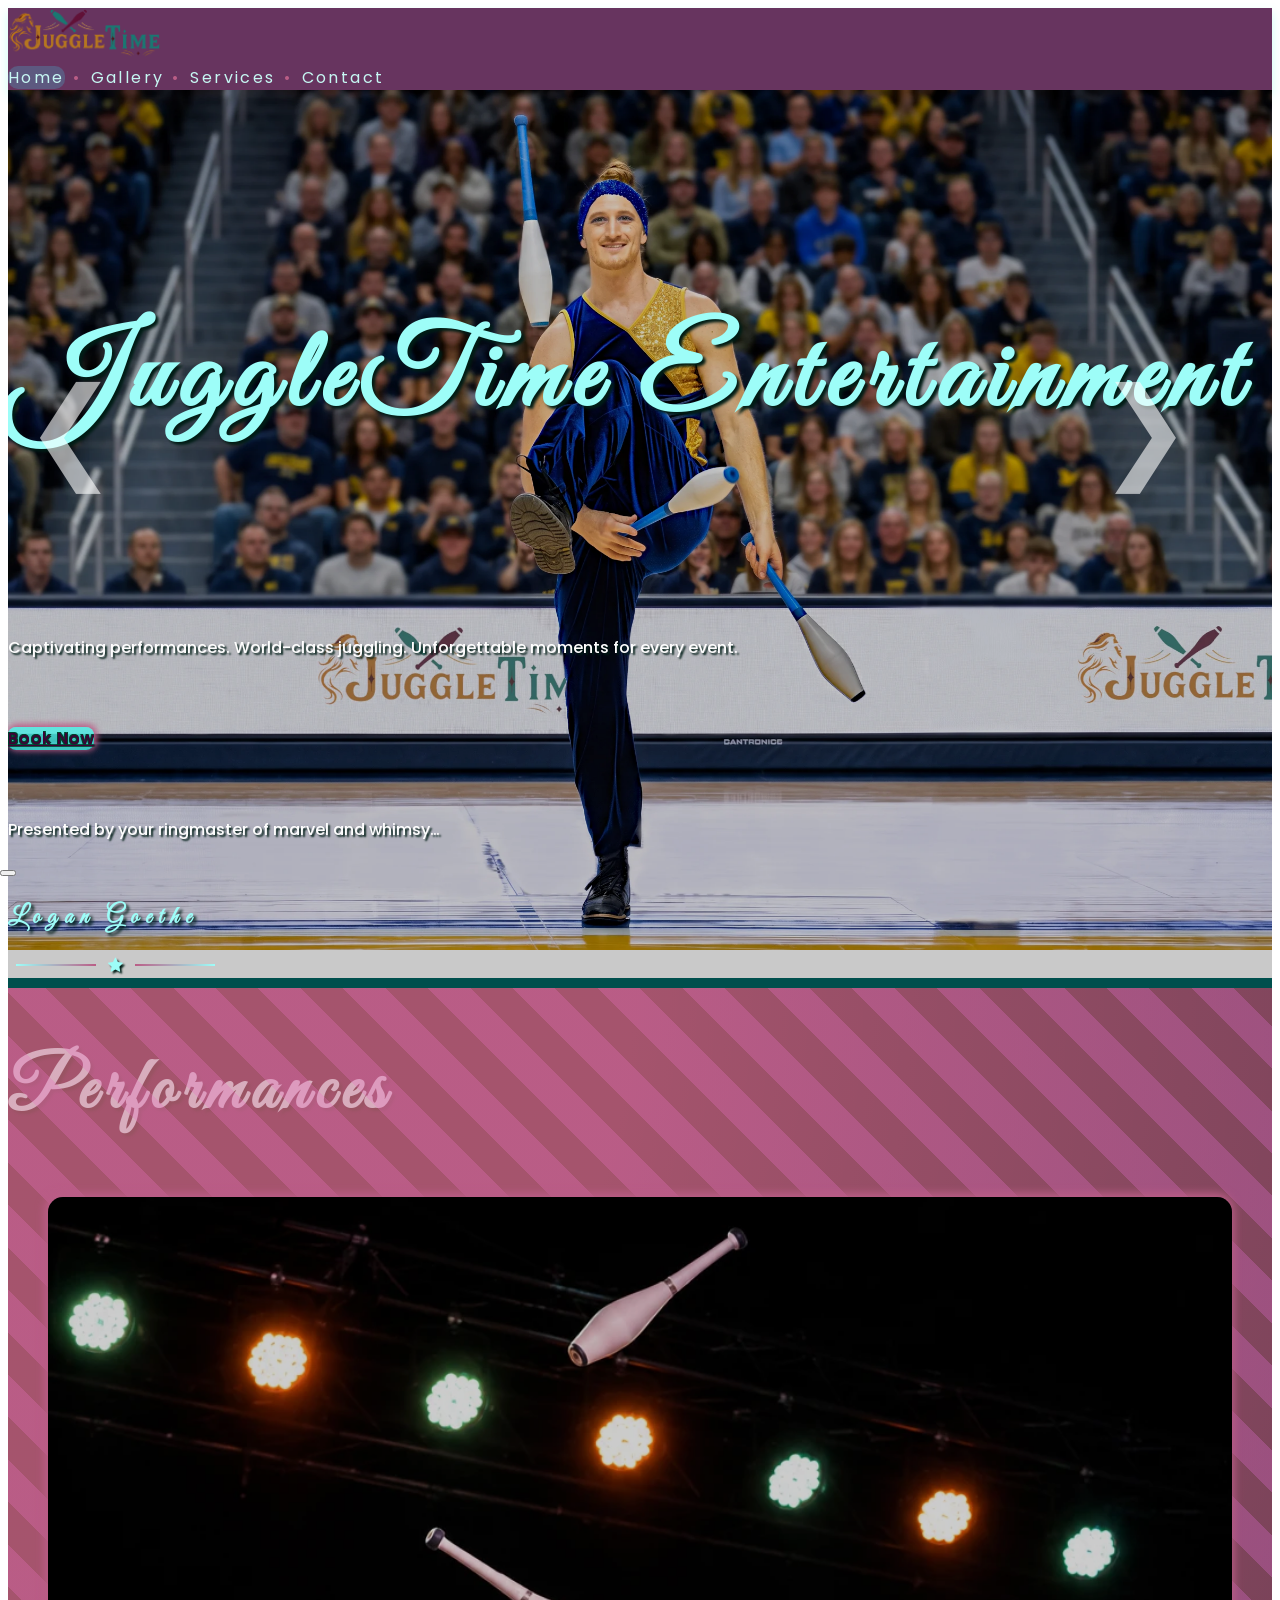
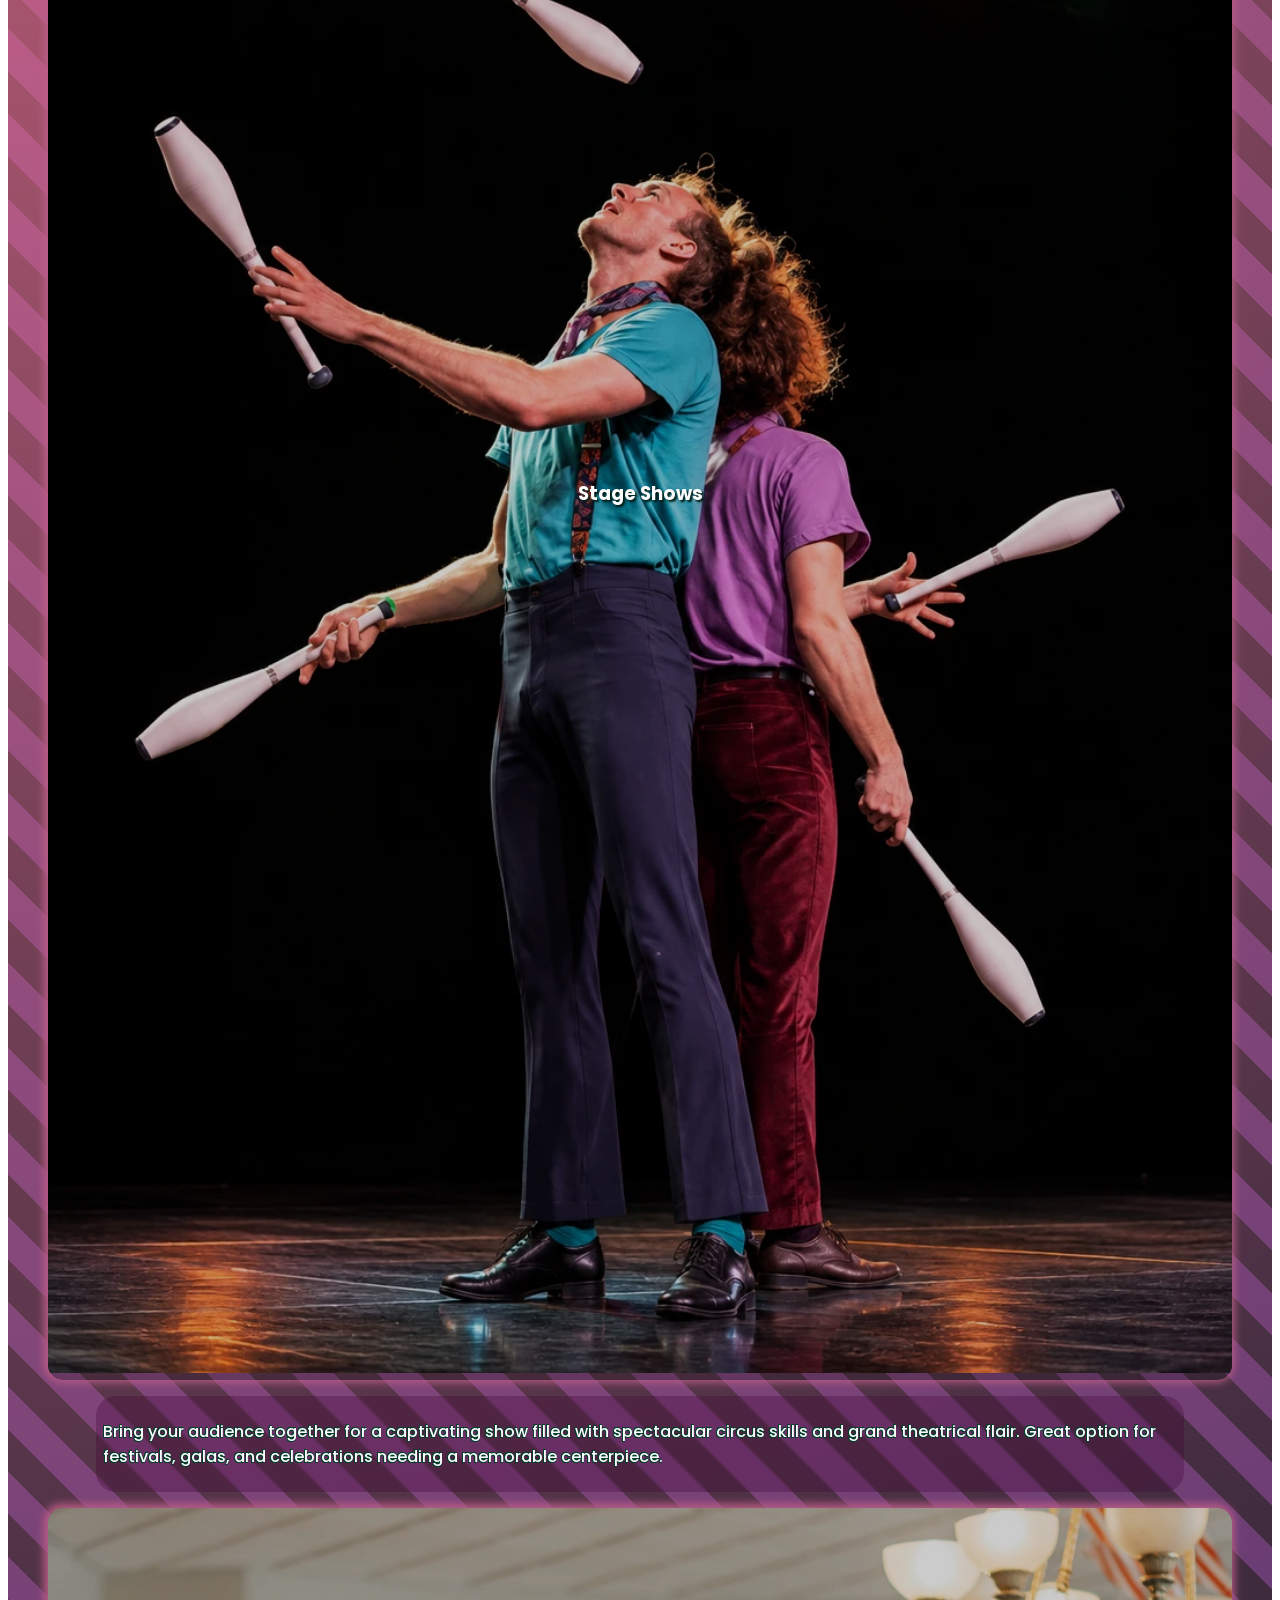
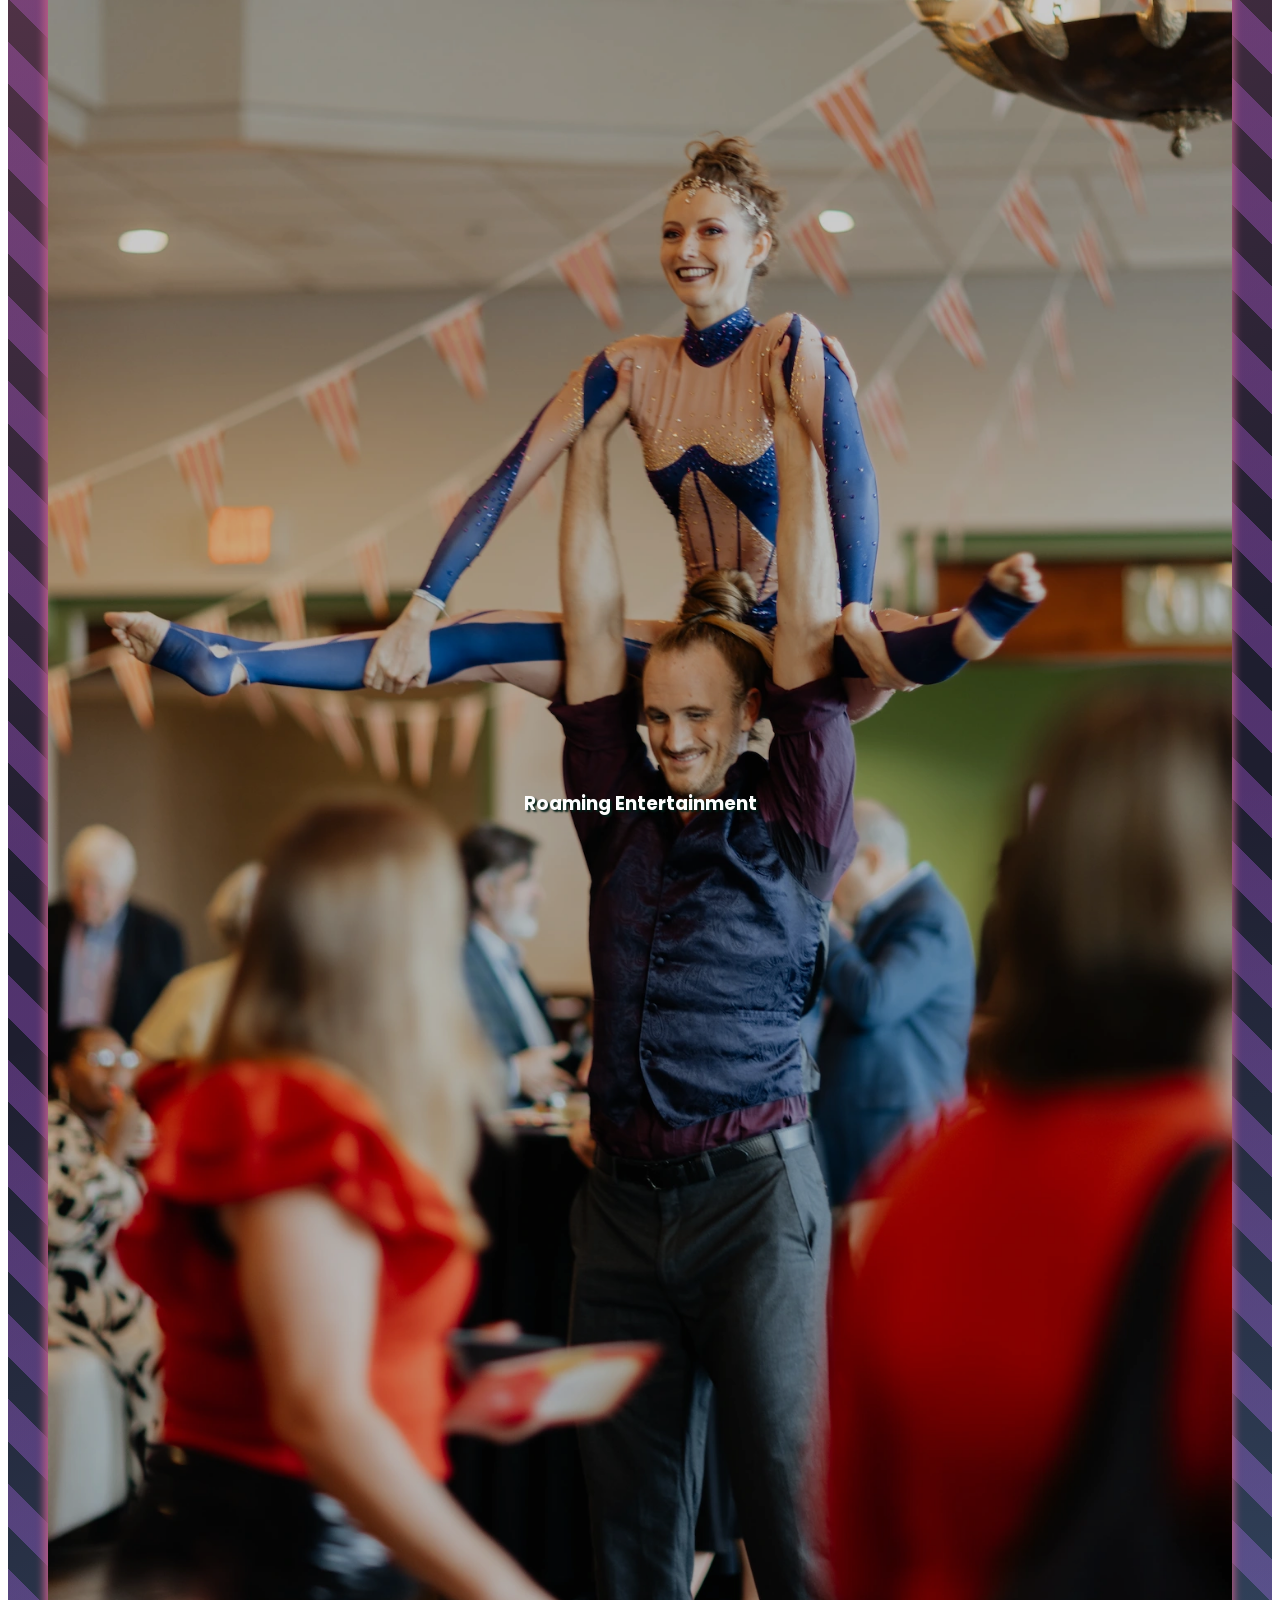
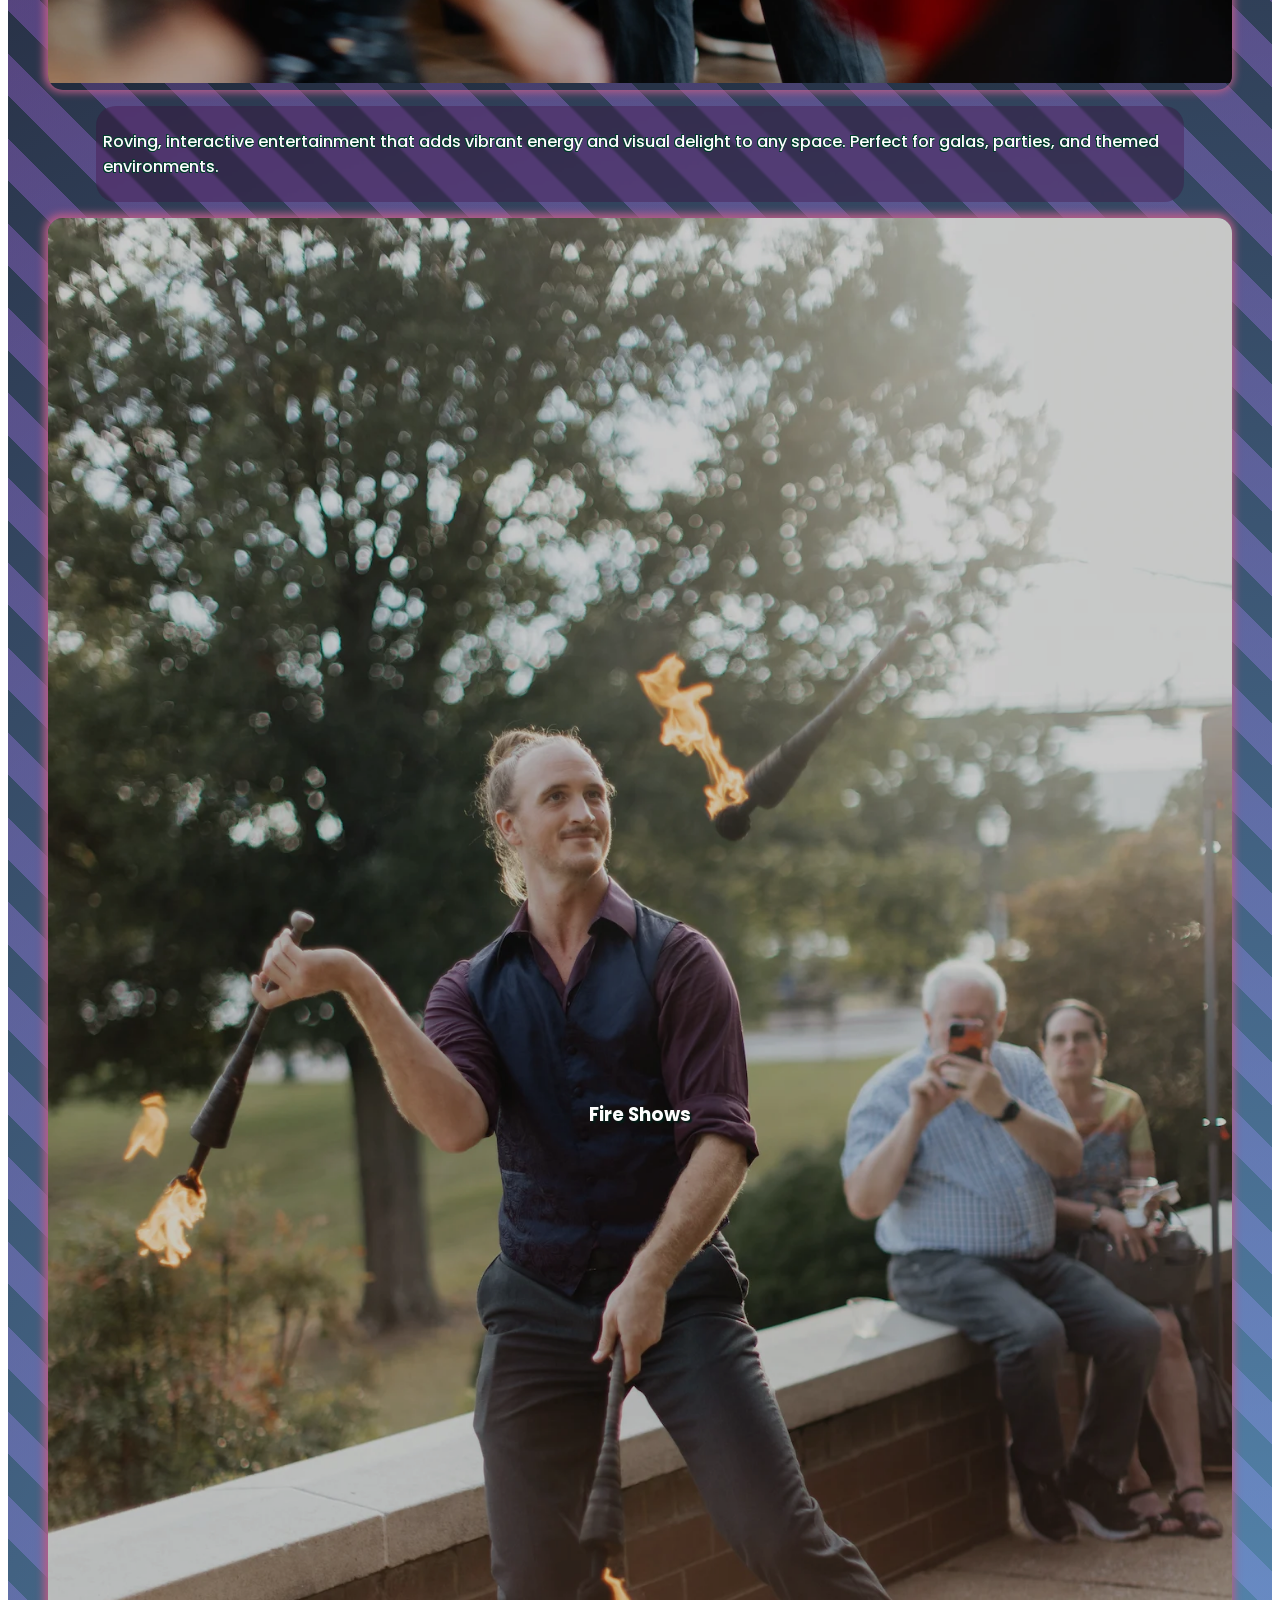
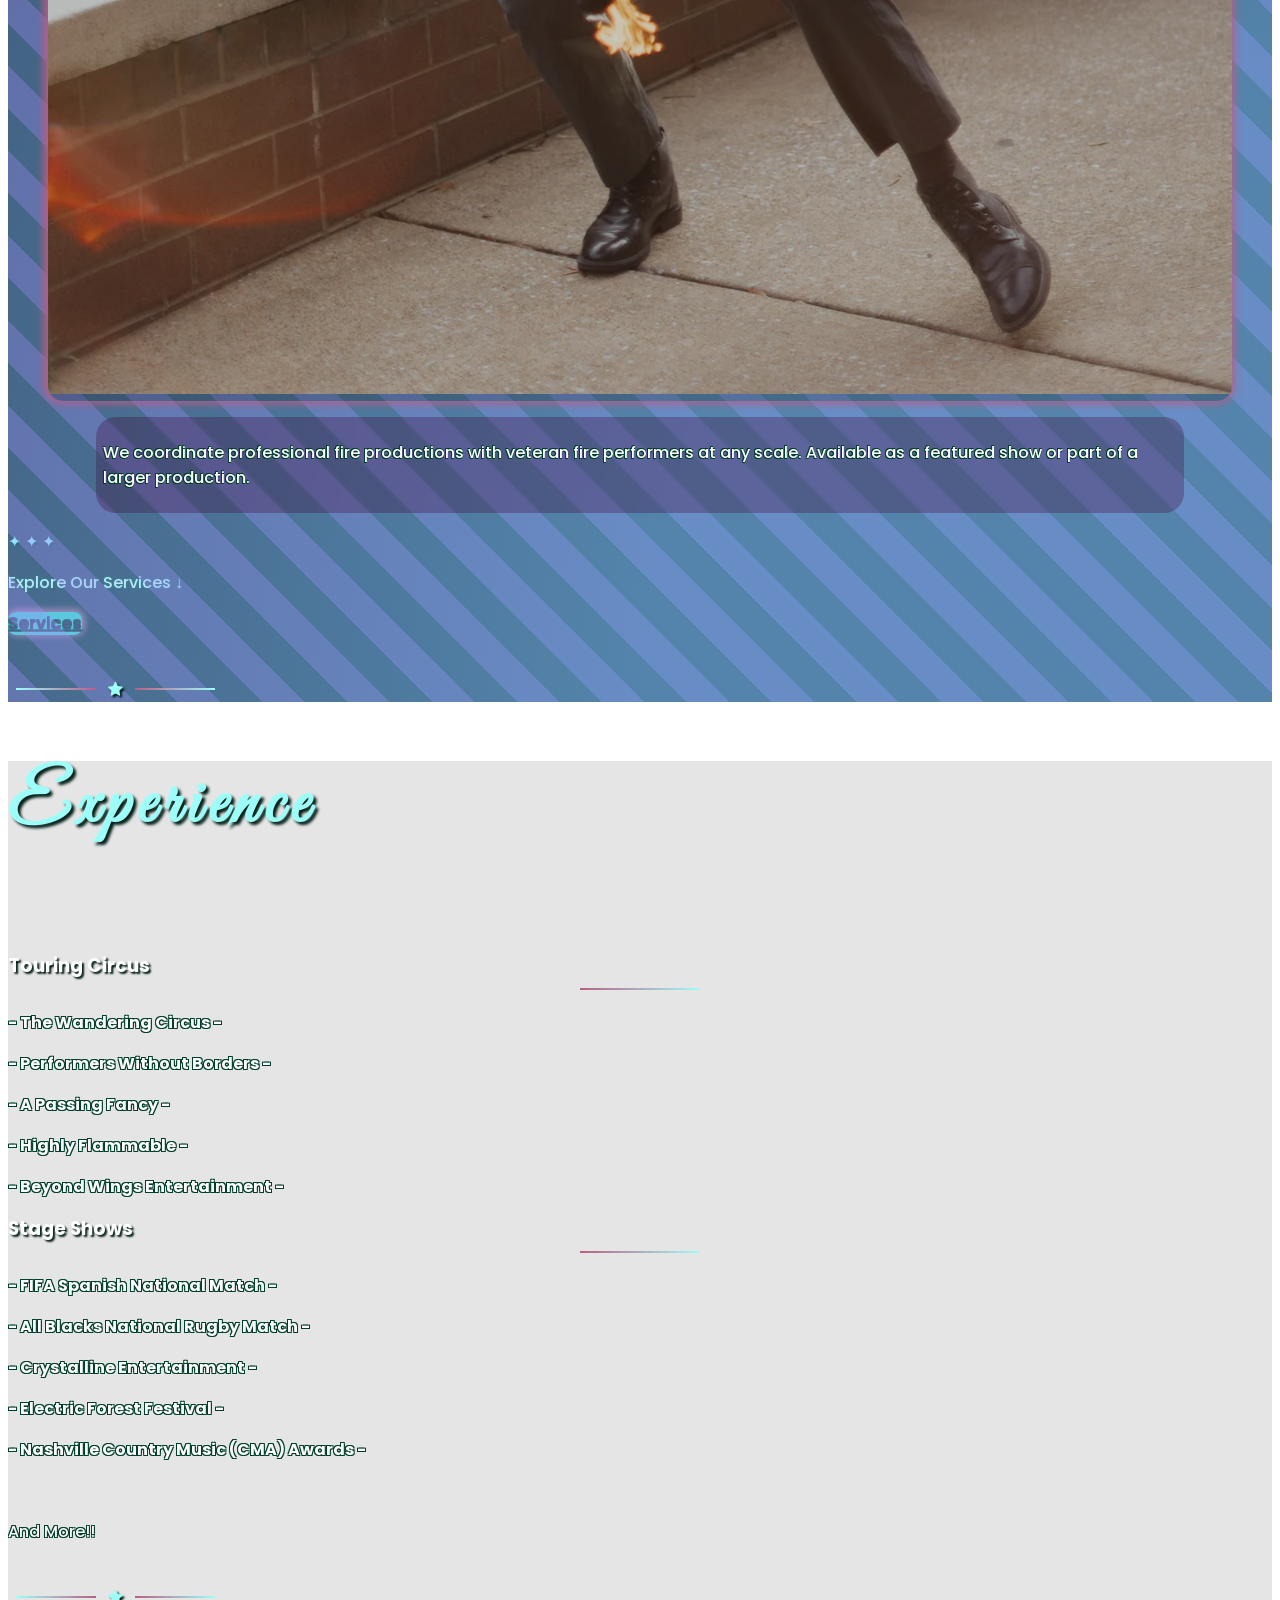
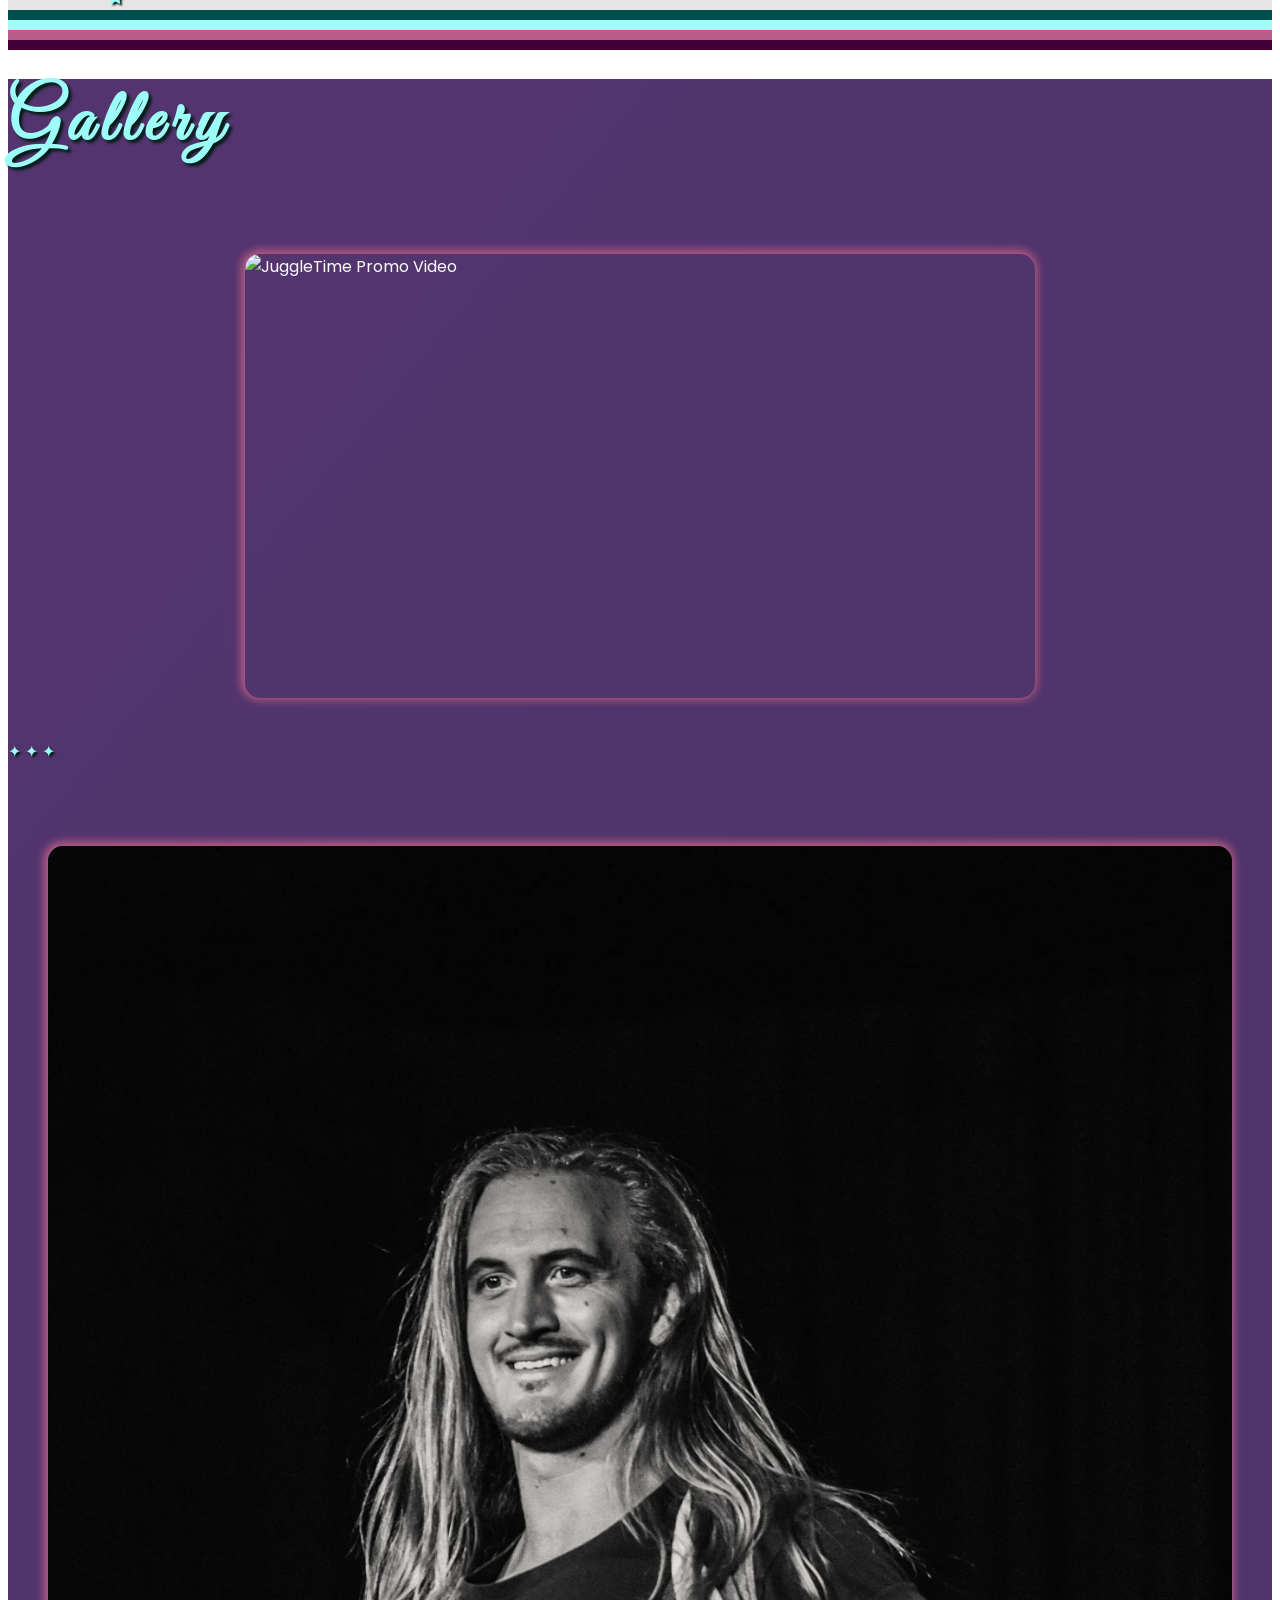
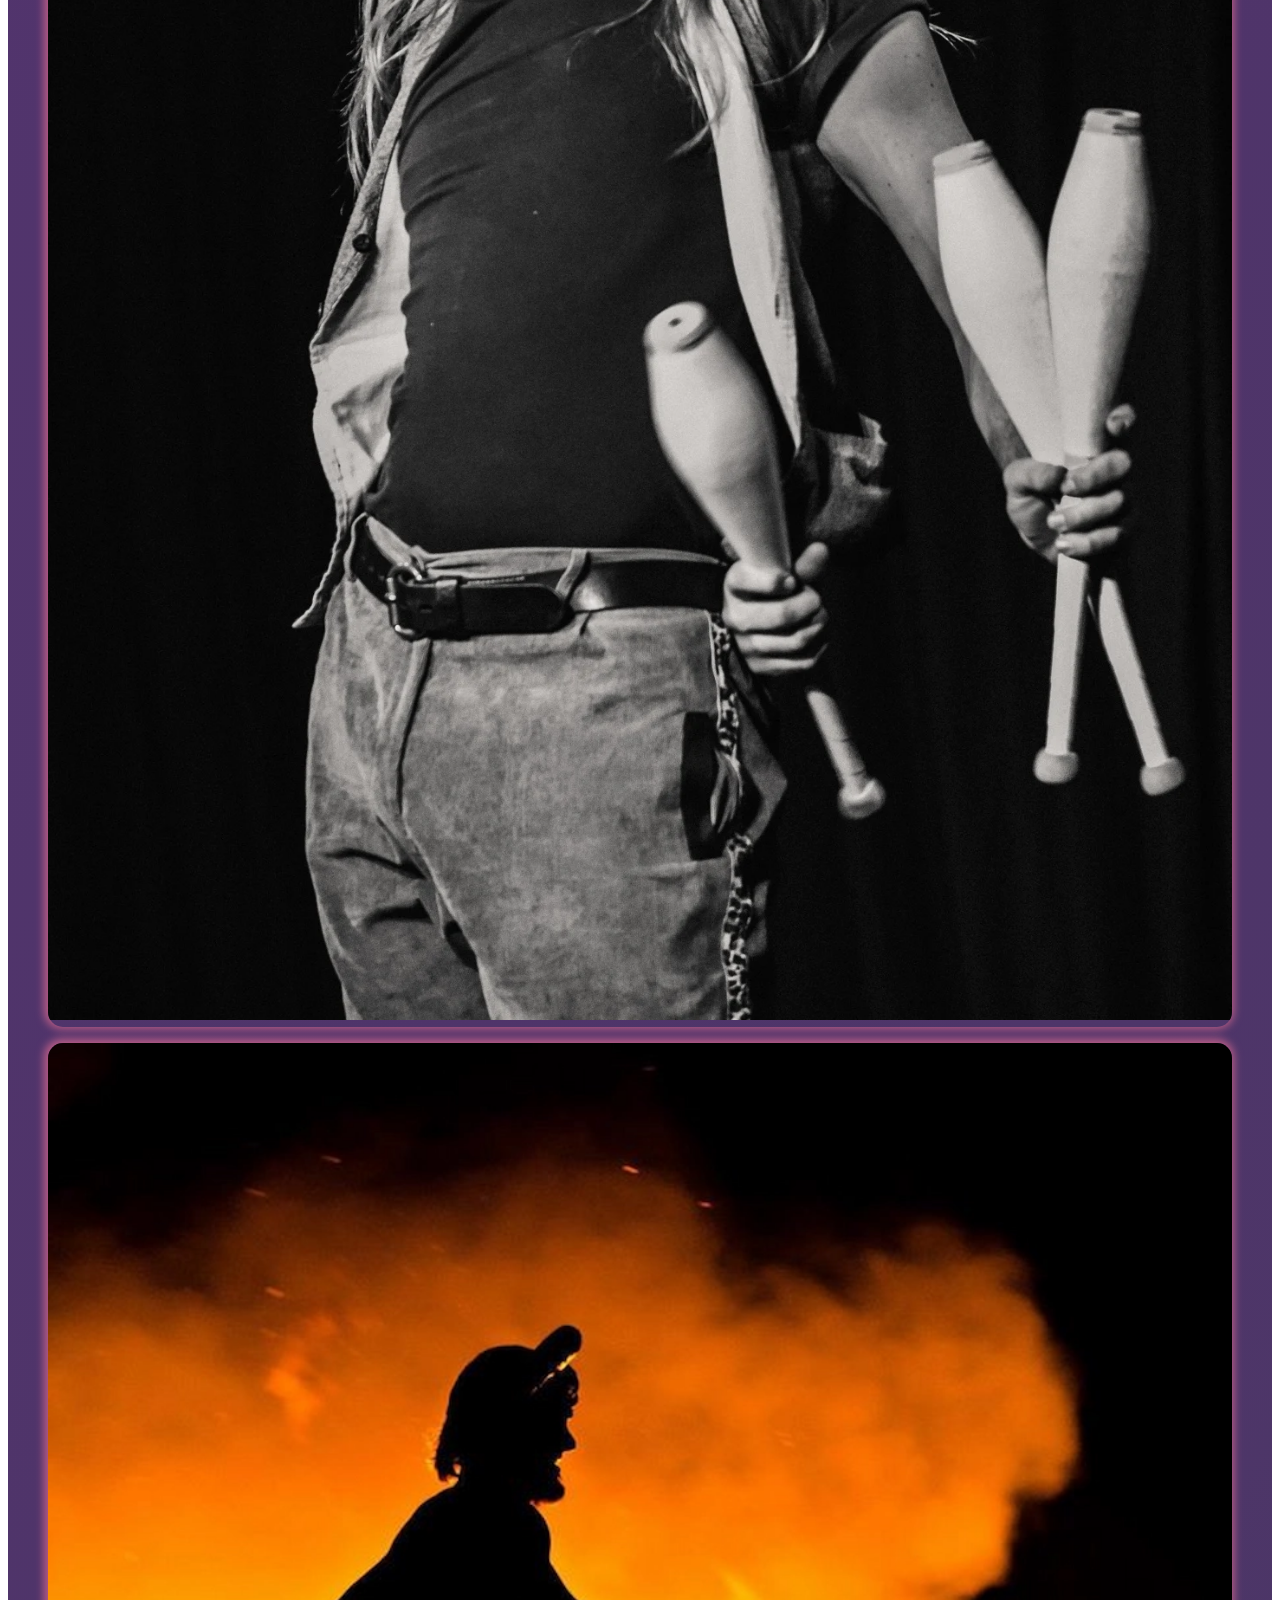
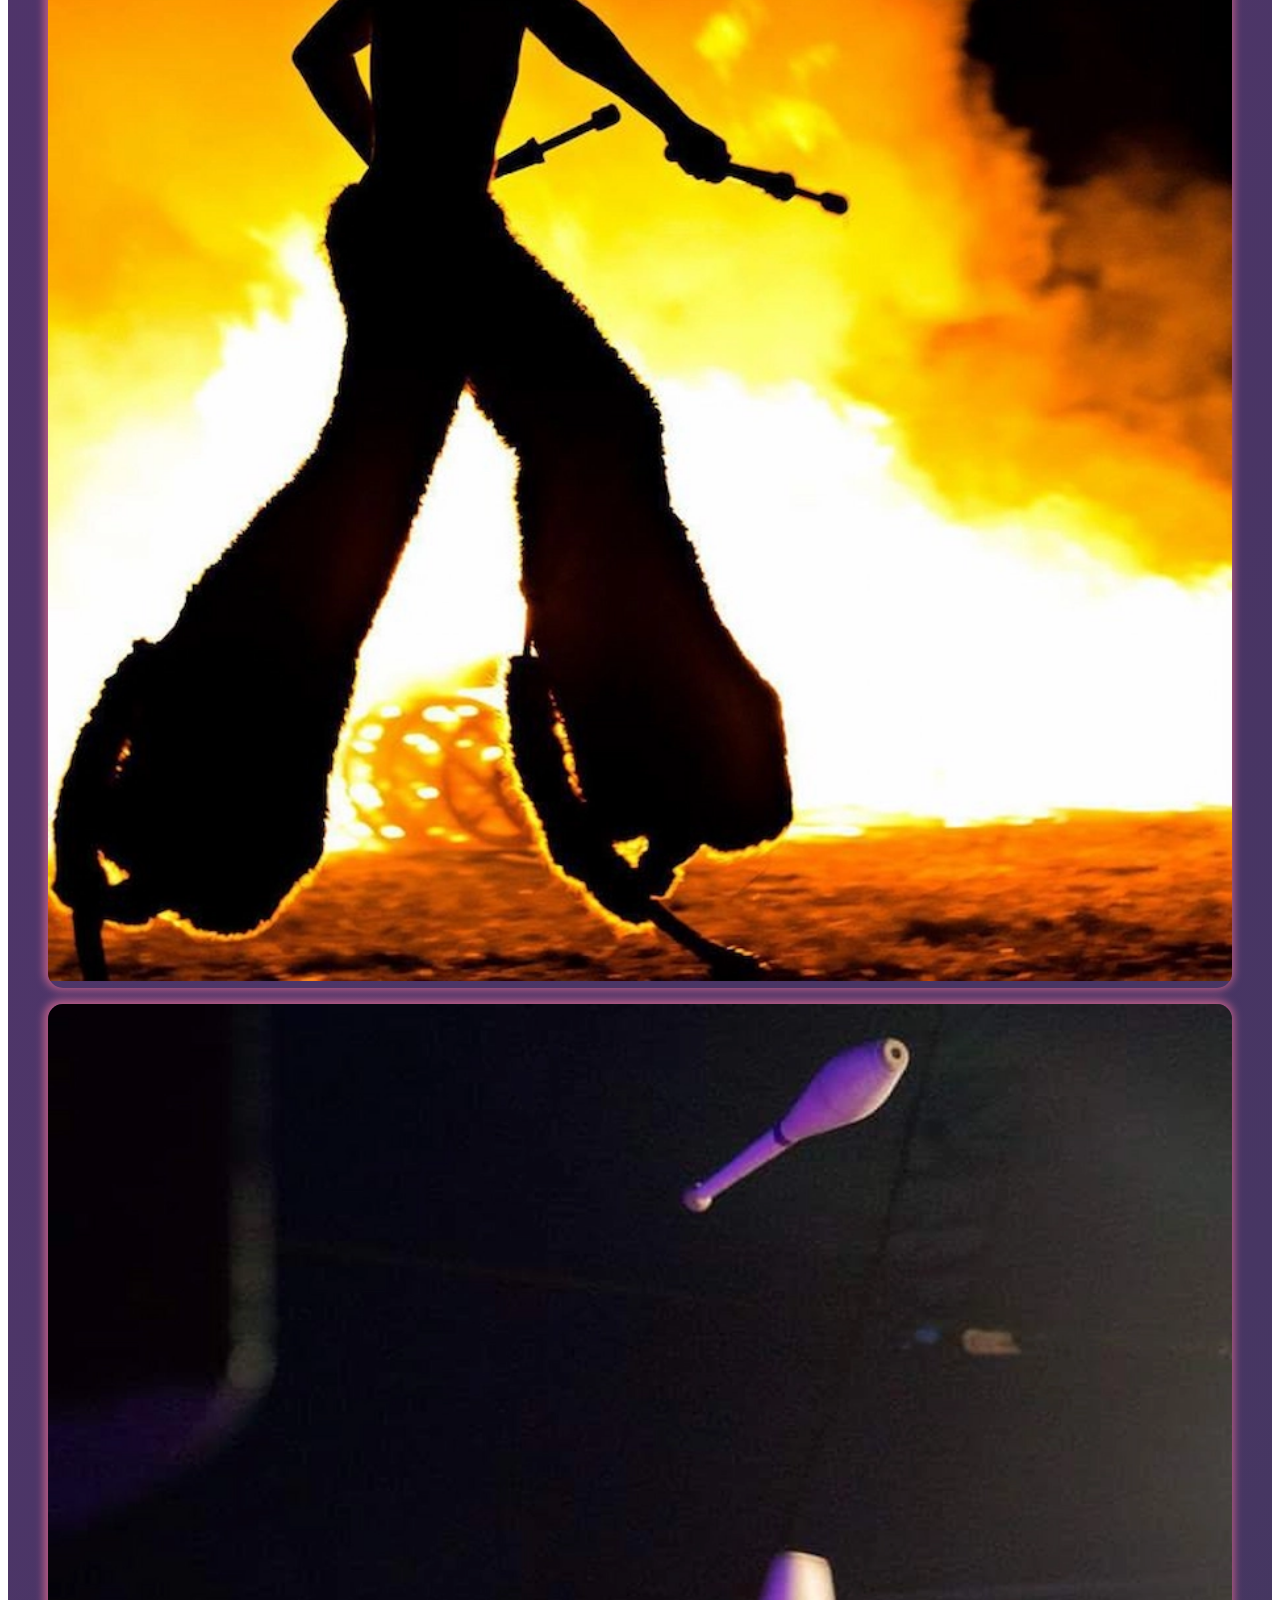
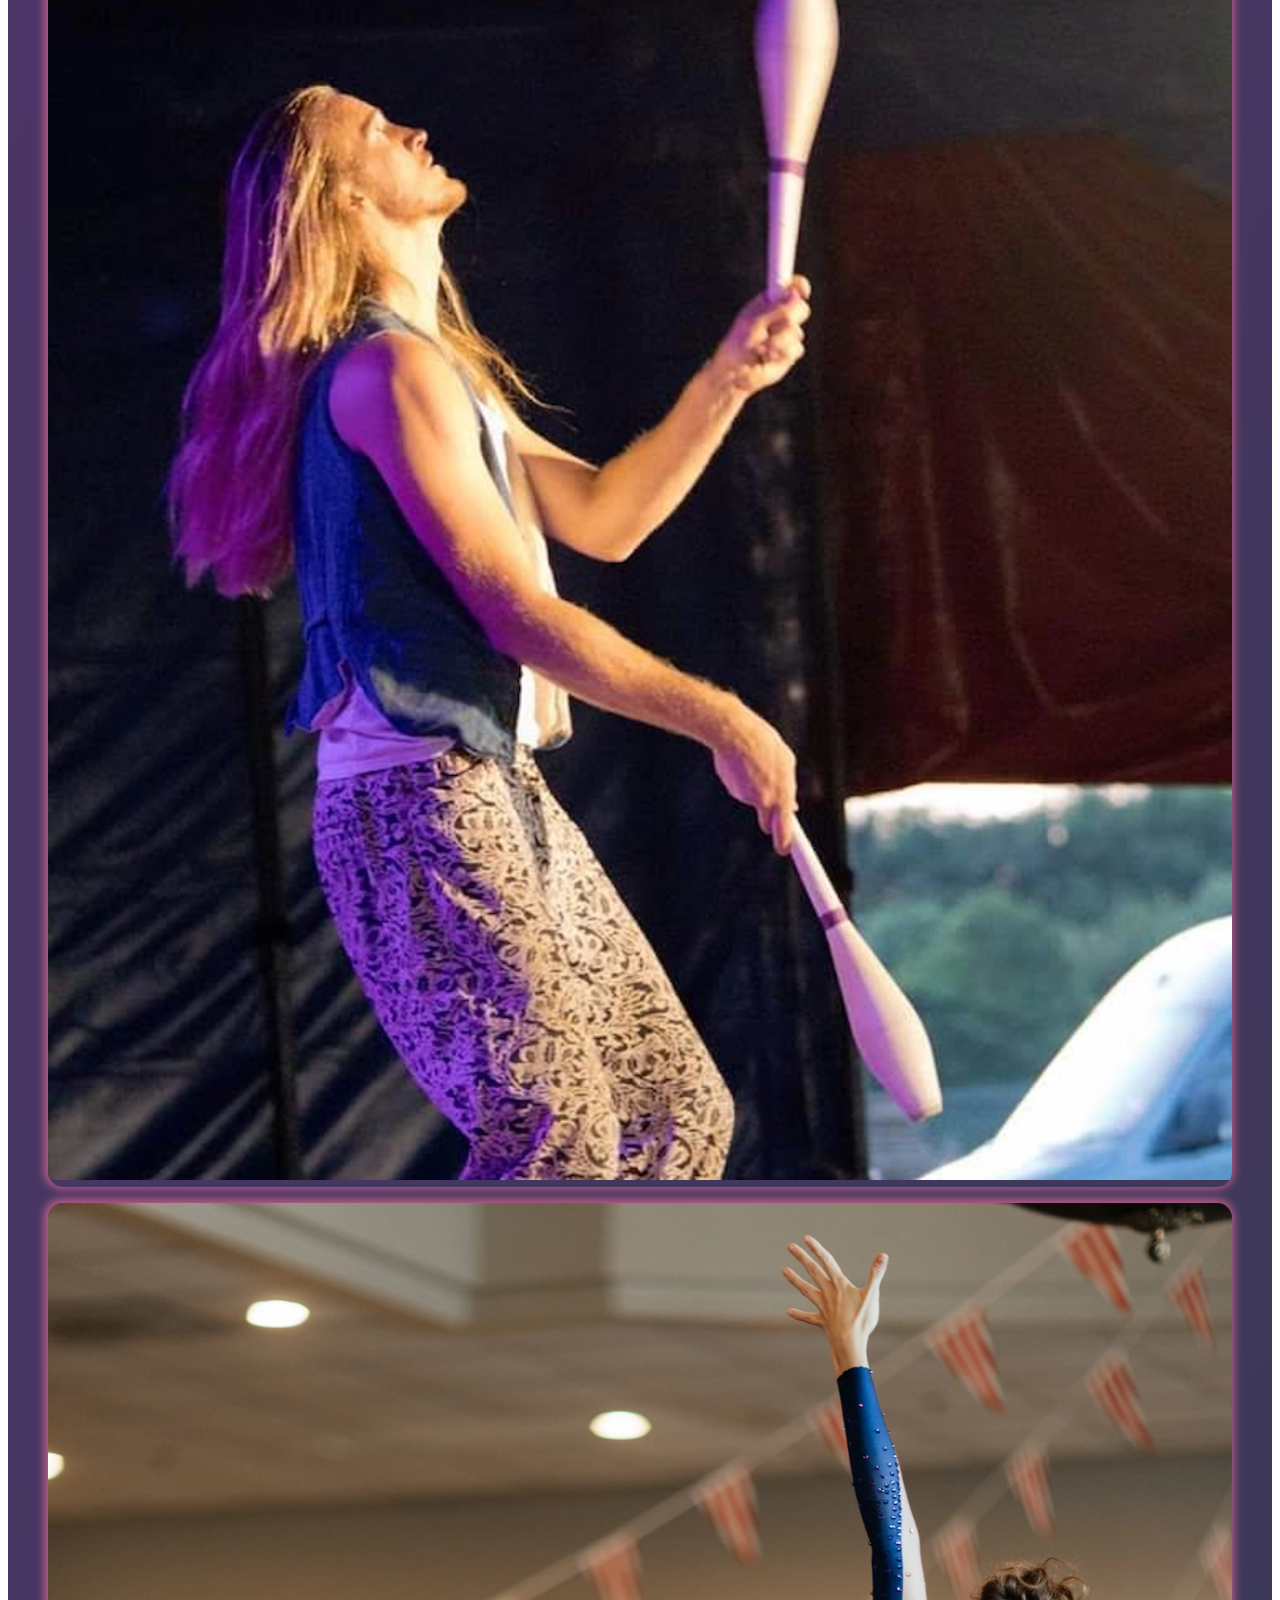
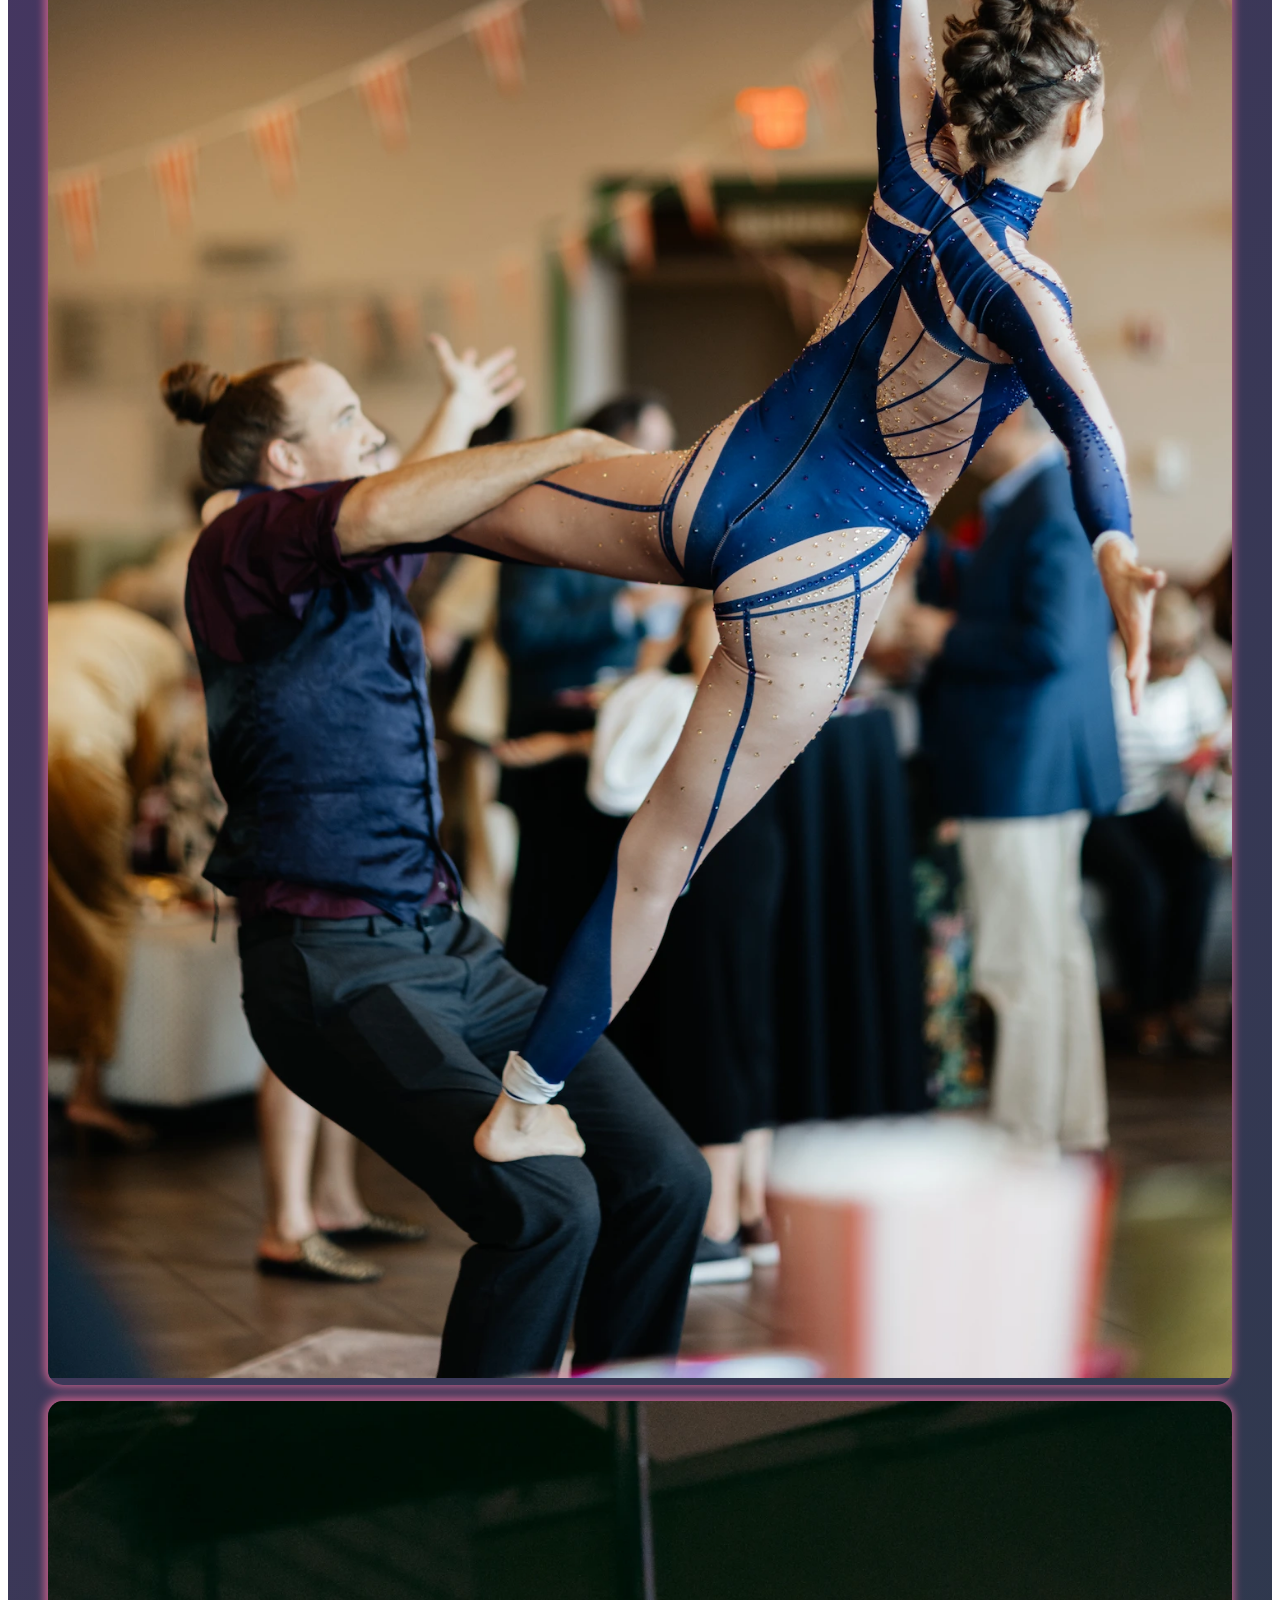
==== index.html @ 606c42e9 "Added booking page, updated form links, changed nav links, navbar fix" ====
<!DOCTYPE html>
<html lang="en-US">

<head>
  <meta charset="utf-8">
  <meta name="viewport" content="width=device-width, initial-scale=1">
  <meta name="description"
    content="Make your event unforgettable with JuggleTime Entertainment — offering elite juggling acts, partner acrobatics, fire shows, stilt walking, and more for corporate and private events in Chattanooga and the greater Southeast.">
  <meta name="author" content="Logan Goethe">
  <title>JuggleTime Entertainment | Circus & Variety Entertainment in Chattanooga, TN"</title>
  <meta property="og:title" content="JuggleTime Entertainment">
  <meta property="og:type" content="website">
  <meta property="og:description"
    content="World-class juggling, fire shows, partner acrobatics, stilts, characters and more for events in Chattanooga and beyond.">
  <meta property="og:image" content="https://www.juggletimeentertainment.com/images/home/logan-juggling-clubs.webp">
  <meta property="og:image:alt" content="JuggleTime Entertainment circus performer juggling pins">
  <meta property="og:site_name" content="JuggleTime Entertainment">
  <meta property="og:url" content="https://www.juggletimeentertainment.com/">
  <link rel="stylesheet" href="https://cdn.jsdelivr.net/npm/bulma@1.0.4/css/bulma.min.css">
  <link rel="preconnect" href="https://fonts.googleapis.com">
  <link rel="preconnect" href="https://fonts.gstatic.com" crossorigin>
  <link rel="stylesheet" href="https://cdnjs.cloudflare.com/ajax/libs/font-awesome/4.7.0/css/font-awesome.min.css">
  <link href="https://fonts.googleapis.com/css2?family=Great+Vibes&family=Poppins:wght@100;300;400;500;600&display=swap"
    rel="stylesheet">
  <link rel="stylesheet" href="styles.css">
  <!-- <link rel="stylesheet" href="styles/debug.css"> -->
  <link rel="icon" type="image/png" href="/favicon/favicon-96x96.png" sizes="96x96" />
  <link rel="icon" type="image/svg+xml" href="/favicon/favicon.svg" />
  <link rel="shortcut icon" href="/favicon/favicon.ico" />
  <link rel="apple-touch-icon" sizes="180x180" href="/favicon/apple-touch-icon.png" />
  <link rel="manifest" href="/favicon/site.webmanifest" />
  <link rel="canonical" href="https://www.juggletimeentertainment.com/">
  <script defer src="script.js"></script>
</head>
<!-- Google tag (gtag.js) -->
<script async src="https://www.googletagmanager.com/gtag/js?id=G-KHG1ECFP6J"></script>
<script>
  window.dataLayer = window.dataLayer || [];
  function gtag() { dataLayer.push(arguments); }
  gtag('js', new Date());

  gtag('config', 'G-KHG1ECFP6J');
</script>


<body class="has-navbar-fixed-top">

  <!-- Navigation -->
  <nav class="navbar customnav is-fixed-top is-transparent" role="navigation" aria-label="main navigation">
    <div class="navbar-brand">
      <a class="navbar-item logo-container" href="/">
        <img src="images/logo/juggletime-logo-navbar.png" alt="Juggletime Entertainment logo" class="navbar-logo">
      </a>
      <a role="button" class="navbar-burger" data-target="navMenu" aria-label="menu" aria-expanded="false">
        <span aria-hidden="true"></span>
        <span aria-hidden="true"></span>
        <span aria-hidden="true"></span>
        <span aria-hidden="true"></span>
      </a>
    </div>
    <div class="navbar-menu" id="navMenu">
      <div class="navbar-end">
        <div class="navbar-item nav-links">
          <a class="navbar-item" href="/" aria-current="page">Home</a><span class="nav-dot">&#8226;</span>
          <a class="navbar-item" href="#gallery">Gallery</a><span class="nav-dot">&#8226;</span>
          <a class="navbar-item" href="/services.html">Services</a><span class="nav-dot">&#8226;</span>          
          <a class="navbar-item" href="/contact.html">Contact</a>
        </div>
      </div>
    </div>
  </nav>

  <!-- Hero Section -->
  <section id="home" class="hero is-large">
    <img src="images/home/hero-logan-juggling-clubs.webp" alt="" loading="eager" class="hero-bg" fetchpriority="high"
      decoding="async">
    <div class="hero-body has-text-centered outlined-text">
      <div class="container">
        <h1 class="title hero-title">JuggleTime Entertainment</h1>
        <br>
        <br>
        <br>
        <p class="is-size-3-desktop is-size-4-mobile is-spaced" style="text-shadow: 2px 2px 2px rgb(0, 29, 22);">
          Captivating performances. World-class juggling. Unforgettable moments for every event.
        </p>
        <br>
        <br>
        <div class="block">
          <a href="/contact.html#booking" class="button is-large square" id="herobutton">
            Book Now
          </a>
        </div>
        <br>
        <br>
        <p class="is-italic is-size-5-mobile is-size-4-desktop" style="text-shadow: 2px 2px 2px rgb(0, 29, 22);">
          Presented by your ringmaster of marvel and whimsy…
        </p>
        <br>
        <h2 class="is-size-2 is-spaced">Logan Goethe
        </h2>
        <div class="line-wrapper is-size-5 animate-lines">
          <span class="line-starleft"></span>
          <span class="icon has-text-jt-teal-light"><i class="fa fa-star"></i></span>
          <span class="line-starright"></span>
        </div>
      </div>
    </div>
  </section>

  <!-- Colorline -->
  <div id="colorline" class="columns is-mobile">
    <div class="column has-background-jt-teal">
    </div>
    <div class="column has-background-jt-teal-light">
    </div>
    <div class="column has-background-jt-purple-light">
    </div>
    <div class="column has-background-jt-purple">
    </div>
  </div>

  <!-- Performances -->
  <section class="section stripes outlined-text" id="performances">
    <div class="container has-text-centered">
      <h2 class="is-spaced section-title">
        Performances
      </h2>
      <div class="columns gallery">
        <div class="column is-one-third">
          <figure class="image block">
            <img class="clickable-image" src="images/home/logan-partner-juggling.webp"
              data-full="images/home/logan-partner-juggling.webp" data-index="0"
              alt="Circus performer passing juggling clubs with partner" loading="eager" fetchpriority="high"
              decoding="async">
            <figcaption class="figtext">
              <h3 class="is-size-3">Stage Shows</h3>
            </figcaption>
          </figure>
          <div class="box-transparency">
            <p class="is-size-5 has-text-white">
              Bring your audience together for a captivating show filled with spectacular
              circus skills and grand theatrical flair. Great option for festivals, galas,
              and celebrations needing a memorable centerpiece.
            </p>
          </div>
        </div>
        <div class="column is-one-third">
          <figure class="block image">
            <img class="clickable-image" src="images/home/acrobat-pose-party.webp"
              data-full="images/home/acrobat-pose-party.webp" data-index="1"
              alt="Acrobats striking a death defying pose at a cocktail party" loading="eager" fetchpriority="high"
              decoding="async">
            <figcaption class="figtext">
              <h3 class="is-size-3">Roaming Entertainment</h3>
            </figcaption>
          </figure>
          <div class="box-transparency">
            <p class="is-size-5 has-text-white">
              Roving, interactive entertainment that adds vibrant energy and visual
              delight to any space. Perfect for
              galas, parties, and themed environments.
            </p>
          </div>
        </div>
        <div class="column is-one-third">
          <figure class="block image">
            <img class="clickable-image" src="images/home/logan-fire-juggling-event.webp"
              data-full="images/home/logan-fire-juggling-event.webp" data-index="2"
              alt="Juggler with 3 flaming torches at a fundraiser" loading="eager" fetchpriority="high"
              decoding="async">
            <figcaption class="figtext">
              <h3 class="is-size-3">Fire Shows</h3>
            </figcaption>
          </figure>
          <div class="box-transparency">
            <p class="is-size-5 has-text-white">
              We coordinate professional fire productions with veteran fire performers at
              any scale. Available as a featured show or part of a larger production.
            </p>
          </div>
        </div>
      </div>
      <div class="content">
        <!-- To do: Lots of inline styling here  -->
        <p class="triple-stars is-size-4">✦ ✦ ✦</p>
        <p class="is-size-4">
          Explore Our Services ↓</p>
      </div>
      <p>
        <a href="services.html" class="button is-large square" id="herobutton">
          Services
        </a>
      </p>
      <br>

      <div class="line-wrapper is-size-5 animate-lines">
        <span class="line-starleft"></span>
        <span class="icon has-text-jt-teal-light"><i class="fa fa-star"></i></span>
        <span class="line-starright"></span>
      </div>
    </div>
  </section>

  <!-- Modal for images -->
  <div class="modal" id="imageModal">
    <div class="modal-background"></div>
    <div class="modal-content">
      <div class="modal-image-wrapper">
        <div class="modal-click-zone modal-click-prev"></div>
        <img id="modalImage" class="zoom-animate" src="" alt="">
        <div class="modal-click-zone modal-click-next"></div>
      </div>
      <span class="modal-prev has-text-white">&#10094;</span>
      <span class="modal-next has-text-white">&#10095;</span>
    </div>
    <button class="modal-close is-large" aria-label="close"></button>
  </div>

  <!-- Experience   -->
  <section class="section experience">
    <img src="images/home/experience-fire-sword.webp" alt="" loading="lazy" class="experience-bg" decoding="async">
    <div class="container has-text-centered experienceimg-body outlined-text">
      <h2 class="section-title">
        Experience
      </h2>
      <br>
      <div class="columns">
        <div class="column">
          <h3 class="is-size-4 line-title">
            <b>Touring Circus</b>
          </h3>
          <p class="subtitle is-size-5">
            <b>- The Wandering Circus -</b>
          </p>
          <p class="subtitle is-size-5">
            <b>- Performers Without Borders -</b>
          </p>
          <p class="subtitle is-size-5">
            <b>- A Passing Fancy -</b>
          </p>
          <p class="subtitle is-size-5">
            <b>- Highly Flammable -</b>
          </p>
          <p class="subtitle is-size-5">
            <b>- Beyond Wings Entertainment -</b>
          </p>
          <span class="triple-stars is-size-4" id="experienceStars" style="color: var(--jt-teal-light) !important;">✦ ✦
            ✦</span>
        </div>
        <div class="column">
          <h3 class="is-spaced is-size-4 line-title">
            <b>Stage Shows</b>
          </h3>
          <p class="subtitle is-size-5">
            <b>- FIFA Spanish National Match -</b>
          </p>
          <p class="subtitle is-size-5">
            <b>- All Blacks National Rugby Match -</b>
          </p>
          <p class="subtitle is-size-5">
            <b>- Crystalline Entertainment -</b>
          </p>
          <p class="subtitle is-size-5">
            <b>- Electric Forest Festival -</b>
          </p>
          <p class="subtitle is-size-5">
            <b>- Nashville Country Music (CMA) Awards -</b>
          </p>
        </div>
      </div>
      <br>
      <p class="is-size-4">And More!!</p>
      <br>
      <div class="line-wrapper is-size-5 animate-lines">
        <span class="line-starleft"></span>
        <span class="icon has-text-jt-teal-light"><i class="fa fa-star"></i></span>
        <span class="line-starright"></span>
      </div>
    </div>
  </section>

  <div id="colorline" class="columns is-mobile">
    <div class="column has-background-jt-teal">
    </div>
    <div class="column has-background-jt-teal-light">
    </div>
    <div class="column has-background-jt-purple-light">
    </div>
    <div class="column has-background-jt-purple">
    </div>
  </div>

  <!-- Gallery -->
  <section class="section gradient" id="gallery">
    <div class="container has-text-centered">
      <h2 class="section-title is-spaced">
        Gallery
      </h2>
      <br>
      <div class="youtube-container" data-id="qyR6cj1eUr8">
        <img src="https://img.youtube.com/vi/qyR6cj1eUr8/hqdefault.jpg" alt="JuggleTime Promo Video" loading="lazy" />
        <div class="play-button"></div>
      </div>
      <br>
      <p class="triple-stars is-size-4">✦ ✦ ✦</p>
      <br>
      <br>
      <!--<div class="block video-container line-title" id="video">
        <iframe style="min-width: 300px; min-height: 400px; overflow: hidden;" width="97%" height="100%" src="https://www.youtube.com/embed/qyR6cj1eUr8" iframe.referrerPolicy="strict-origin-when-cross-origin"
          allowfullscreen></iframe>
      </div>-->
    </div>

    <!-- Images -->
    <div class="container gallery">
      <div class="columns is-multiline is-mobile">
        <div class="column is-one-quarter-tablet is-half-mobile">

          <figure class="image is-3by4">
            <img class="clickable-image" src="images/home/logan-stage-show-clubs-black&white.webp"
              data-full="images/home/logan-stage-show-clubs-black&white.webp" data-index="3"
              alt="Charismatic juggler smiling with 3 juggling clubs in a silly pose">
          </figure>
        </div>
        <div class="column is-one-quarter-tablet is-half-mobile">
          <figure class="image is-3by4">
            <img class="clickable-image" src="images/home/stilt-character-fire.webp"
              data-full="images/home/stilt-character-fire.webp" data-index="4"
              alt="Faun character on stilts dancing with a massive fire in the background">
          </figure>
        </div>
        <div class="column is-one-quarter-tablet is-half-mobile">
          <figure class="image is-3by4">
            <img class="clickable-image" src="images/home/club-juggling-stage-circus-tent.webp"
              data-full="images/home/club-juggling-stage-circus-tent.webp" data-index="5"
              alt="Juggler performing with pins in a circus tent">
          </figure>
        </div>
        <div class="column is-one-quarter-tablet is-half-mobile">
          <figure class="image is-3by4">
            <img class="clickable-image" src="images/home/partner-acrobatics-flag-pose-fundraiser.webp"
              data-full="images/home/partner-acrobatics-flag-pose-fundraiser.webp" data-index="6"
              alt="Partner acrobats performing a flag pose at a private event">
          </figure>
        </div>
      </div>
      <div class="columns is-multiline is-mobile">
        <div class="column is-one-quarter-tablet is-half-mobile">
          <figure class="image is-3by4">
            <img class="clickable-image" src="images/home/logan-juggling-five-balls.webp"
              data-full="images/home/logan-juggling-five-balls.webp" data-index="7"
              alt="Juggler performing with five balls">
          </figure>
        </div>
        <div class="column is-one-quarter-tablet is-half-mobile">
          <figure class="image is-3by4">
            <img class="clickable-image" src="images/home/logan-fire-juggling-festival.webp"
              data-full="images/home/logan-fire-juggling-festival.webp" data-index="8"
              alt="Juggler performing with fire at a festival">
            <figcaption class="figtext">
            </figcaption>
          </figure>
        </div>
        <div class="column is-one-quarter-tablet is-half-mobile">
          <figure class="image is-3by4">
            <img class="clickable-image" src="images/home/partner-juggle-flow-festival.webp"
              data-full="images/home/partner-juggle-flow-festival.webp" data-index="9"
              alt="Silly partner jugglers mounted on one another's backs performing at a flow festival">
          </figure>
        </div>
        <div class="column is-one-quarter-tablet is-half-mobile">
          <figure class="image is-3by4">
            <img class="clickable-image" src="images/home/holiday-baseball-juggling-show.webp"
              data-full="images/home/holiday-baseball-juggling-show.webp" data-index="10"
              alt="Juggler performing Chattanooga Lookouts baseball show in July 4th theme costume">
          </figure>
        </div>
      </div>
      <div class="line-wrapper is-size-5 animate-lines has-text-centered">
        <span class="line-starleft"></span>
        <span class="icon has-text-jt-teal-light"><i class="fa fa-star"></i></span>
        <span class="line-starright"></span>
      </div>
    </div>
  </section>

  <!-- Booking Form-->
  <section class="section stripes outlined-text">
    <div class="container has-text-centered block">
      <h2 class="section-title">Get in Touch</h2>
      <form action="https://formspree.io/f/xpwdnejn" method="POST">
        <div class="field">
          <label class="label has-text-left">Name</label>
          <div class="control has-icons-left">
            <input name="name" type="text" class="input" placeholder="e.g. Jeff Goldblum">
            <span class="icon is-small is-left">
              <i class="fa fa-user"></i>
            </span>
          </div>
        </div>
        <div class="field">
          <label class="label has-text-left">Email</label>
          <div class="control has-icons-left">
            <input name="email" type="email" class="input" placeholder="e.g. jeffgoldblum@gmail.com">
            <span class="icon is-small is-left">
              <i class="fa fa-envelope"></i>
            </span>
          </div>
        </div>
        <div class="field">
          <label class="label has-text-left">Message</label>
          <div class="control">
            <textarea name="message" class="textarea"
              placeholder="Request details e.g. event location, date, acts desired etc"></textarea>
          </div>
        </div>
        <div class="control">
          <button type="submit" class="button is-large" id="formbutton">Submit</button>
        </div>
      </form>
    </div>
    <div class="line-wrapper is-size-5 animate-lines has-text-centered">
      <span class="line-starleft"></span>
      <span class="icon has-text-jt-teal-light"><i class="fa fa-star"></i></span>
      <span class="line-starright"></span>
    </div>
  </section>

  <!-- Testimonials -->
  <section class="section testimonial">
    <img src="images/home/testimonial-MC-stripes.webp" alt="" loading="lazy" class="testimonial-bg" decoding="async">
    <div class="container has-text-centered outlined-text testimonial-body">
      <h2 class="section-title is-spaced">
        Testimonials
      </h2>
      <br>
      <div class="columns">
        <div class="column is-10 is-offset-1">
          <div id="testimonial-carousel" class="box box-transparency has-text-centered roundedsmall fullshadow">
            <p id="testimonialText" class="has-text-white is-size-4">
            </p>
            <p id="testimonialAuthor" class="has-text-weight-bold is-size-5">
            </p>
          </div>
        </div>
      </div>
      <div class="line-wrapper is-size-5 animate-lines has-text-centered">
        <span class="line-starleft"></span>
        <span class="icon has-text-jt-teal-light"><i class="fa fa-star"></i></span>
        <span class="line-starright"></span>
      </div>
    </div>
  </section>

  <div id="colorline" class="columns is-mobile">
    <div class="column has-background-jt-teal">
    </div>
    <div class="column has-background-jt-teal-light">
    </div>
    <div class="column has-background-jt-purple-light">
    </div>
    <div class="column has-background-jt-purple">
    </div>
  </div>

  <!-- About section-->
  <section class="section stripes outlined-text" id="about">
    <div class="container has-text-centered block">
      <h2 class="is-spaced section-title">About
      </h2>
      <p class="is-size-5">
        Welcome to <b>JuggleTime</b> — the circus experience that blends expert skill with joyful spectacle.
        Whether dazzling a festival crowd, lighting up a school assembly, or bringing laughter to a local block party,
        we deliver performances full of energy, elegance, and flair. JuggleTime Entertainment is located in Chattanooga,
        TN
        and serves the greater Southeast region and beyond with top-tier circus and variety entertainment.
      </p>
      <br>
      <p class="is-size-5">
        Logan Goethe is a seasoned juggler from Chattanooga, TN. His journey into circus arts began over 15 years ago,
        driven by a relentless passion for creative expression that led him to perform on stages all over the world.
        These
        days, his artistic path weaves through juggling, partner acrobatics, clowning, physical theater, music, dance,
        and
        more as he refines his craft both onstage and in the classroom. Above all, Logan is fiercely dedicated to
        sharing
        the joy of juggling, the power of playfulness, and the welcoming spirit of the circus world.
      </p>
      <br>
      <div class="line-wrapper is-size-5 animate-lines">
        <span class="line-starleft"></span>
        <span class="icon has-text-jt-teal-light"><i class="fa fa-star"></i></span>
        <span class="line-starright"></span>
      </div>
    </div>
  </section>

  <!-- Footer -->
  <footer id="contact" class="footer paddingsmall gradient outlined-text">
    <div class="container ">
      <div class="columns is-centered">
        <div class="column is-one-third has-text-centered">
          <h3 class="is-size-4 has-text-centered">
            <b>Follow</b>
          </h3>
          <!--Footer Social Icons -->
          <ul class="example-2">
            <li class="icon-content">
              <a href="https://youtube.com/@juggletime" aria-label="Youtube" data-social="youtube">
                <div class="filled"></div>
                <svg xmlns="http://www.w3.org/2000/svg" width="16" height="16" fill="currentColor" class="bi bi-youtube"
                  viewBox="0 0 16 16" xml:space="preserve">
                  <path
                    d="M8.051 1.999h.089c.822.003 4.987.033 6.11.335a2.01 2.01 0 0 1 1.415 1.42c.101.38.172.883.22 1.402l.01.104.022.26.008.104c.065.914.073 1.77.074 1.957v.075c-.001.194-.01 1.108-.082 2.06l-.008.105-.009.104c-.05.572-.124 1.14-.235 1.558a2.01 2.01 0 0 1-1.415 1.42c-1.16.312-5.569.334-6.18.335h-.142c-.309 0-1.587-.006-2.927-.052l-.17-.006-.087-.004-.171-.007-.171-.007c-1.11-.049-2.167-.128-2.654-.26a2.01 2.01 0 0 1-1.415-1.419c-.111-.417-.185-.986-.235-1.558L.09 9.82l-.008-.104A31 31 0 0 1 0 7.68v-.123c.002-.215.01-.958.064-1.778l.007-.103.003-.052.008-.104.022-.26.01-.104c.048-.519.119-1.023.22-1.402a2.01 2.01 0 0 1 1.415-1.42c.487-.13 1.544-.21 2.654-.26l.17-.007.172-.006.086-.003.171-.007A100 100 0 0 1 7.858 2zM6.4 5.209v4.818l4.157-2.408z"
                    fill="currentColor"></path>
                </svg>
              </a>
              <div class="tooltip">Youtube</div>
            </li>
            <li class="icon-content">
              <a href="https://www.instagram.com/juggletime" aria-label="Instagram" data-social="instagram">
                <div class="filled"></div>
                <svg xmlns="http://www.w3.org/2000/svg" width="16" height="16" fill="currentColor"
                  class="bi bi-instagram" viewBox="0 0 16 16" xml:space="preserve">
                  <path
                    d="M8 0C5.829 0 5.556.01 4.703.048 3.85.088 3.269.222 2.76.42a3.9 3.9 0 0 0-1.417.923A3.9 3.9 0 0 0 .42 2.76C.222 3.268.087 3.85.048 4.7.01 5.555 0 5.827 0 8.001c0 2.172.01 2.444.048 3.297.04.852.174 1.433.372 1.942.205.526.478.972.923 1.417.444.445.89.719 1.416.923.51.198 1.09.333 1.942.372C5.555 15.99 5.827 16 8 16s2.444-.01 3.298-.048c.851-.04 1.434-.174 1.943-.372a3.9 3.9 0 0 0 1.416-.923c.445-.445.718-.891.923-1.417.197-.509.332-1.09.372-1.942C15.99 10.445 16 10.173 16 8s-.01-2.445-.048-3.299c-.04-.851-.175-1.433-.372-1.941a3.9 3.9 0 0 0-.923-1.417A3.9 3.9 0 0 0 13.24.42c-.51-.198-1.092-.333-1.943-.372C10.443.01 10.172 0 7.998 0zm-.717 1.442h.718c2.136 0 2.389.007 3.232.046.78.035 1.204.166 1.486.275.373.145.64.319.92.599s.453.546.598.92c.11.281.24.705.275 1.485.039.843.047 1.096.047 3.231s-.008 2.389-.047 3.232c-.035.78-.166 1.203-.275 1.485a2.5 2.5 0 0 1-.599.919c-.28.28-.546.453-.92.598-.28.11-.704.24-1.485.276-.843.038-1.096.047-3.232.047s-2.39-.009-3.233-.047c-.78-.036-1.203-.166-1.485-.276a2.5 2.5 0 0 1-.92-.598 2.5 2.5 0 0 1-.6-.92c-.109-.281-.24-.705-.275-1.485-.038-.843-.046-1.096-.046-3.233s.008-2.388.046-3.231c.036-.78.166-1.204.276-1.486.145-.373.319-.64.599-.92s.546-.453.92-.598c.282-.11.705-.24 1.485-.276.738-.034 1.024-.044 2.515-.045zm4.988 1.328a.96.96 0 1 0 0 1.92.96.96 0 0 0 0-1.92m-4.27 1.122a4.109 4.109 0 1 0 0 8.217 4.109 4.109 0 0 0 0-8.217m0 1.441a2.667 2.667 0 1 1 0 5.334 2.667 2.667 0 0 1 0-5.334"
                    fill="currentColor"></path>
                </svg>
              </a>
              <div class="tooltip">Instagram</div>
            </li>
            <li class="icon-content">
              <a data-social="facebook" aria-label="Facebook" href="https://www.facebook.com/juggletimeentertainment">
                <div class="filled"></div>
                <svg xml:space="preserve" viewBox="0 0 24 24" class="bi bi-facbook" fill="currentColor" height="24"
                  width="24" xmlns="http://www.w3.org/2000/svg">
                  <path fill="currentColor"
                    d="M23.9981 11.9991C23.9981 5.37216 18.626 0 11.9991 0C5.37216 0 0 5.37216 0 11.9991C0 17.9882 4.38789 22.9522 10.1242 23.8524V15.4676H7.07758V11.9991H10.1242V9.35553C10.1242 6.34826 11.9156 4.68714 14.6564 4.68714C15.9692 4.68714 17.3424 4.92149 17.3424 4.92149V7.87439H15.8294C14.3388 7.87439 13.8739 8.79933 13.8739 9.74824V11.9991H17.2018L16.6698 15.4676H13.8739V23.8524C19.6103 22.9522 23.9981 17.9882 23.9981 11.9991Z">
                  </path>
                </svg>
              </a>
              <div class="tooltip">Facebook</div>
            </li>
          </ul>
        </div>
        <div class="column is-one-third">
          <h3 class="is-size-4 is-spaced"><b>Contact info</b></h3>
          <ul class="footer-contact-list is-size-7-mobile">
            <li class="footer-contact-item">
              <span class="footer-contact-icon" aria-hidden="true"><i class="fa fa-phone"></i></span>
              <a href="tel:423-280-6428">+1 (423) 280-6428</a>
            </li>
            <li class="footer-contact-item">
              <span class="footer-contact-icon" aria-hidden="true"><i class="fa fa-envelope"></i></span>
              <a href="mailto:booking@juggletimeentertainment.com">booking@juggletimeentertainment.com</a>
            </li>
            <li class="footer-contact-item">
              <span class="footer-contact-icon" aria-hidden="true"><i class="fa fa-map-pin"></i></span>
              <span>Chattanooga, Tennessee</span>
            </li>
          </ul>
        </div>
      </div>
      <div class="container line-long">
        <div class="columns">
          <div class="column is-one-third has-text-centered">
            <a href="/">
              <img src="images//logo/juggletime-logo-navbar.png" style="max-width:60%"
                alt="Juggletime Entertainment logo">
            </a>
          </div>
          <div class="column is-two-thirds">
            <br>
            <p class="has-text-centered">
              &copy; 2026 JuggleTime Entertainment. All rights reserved.
            </p>
          </div>
        </div>
      </div>
    </div>
  </footer>
</body>

</html>
---- styles.css ----
:root {
  --jt-teal: #004f4d;
  --jt-teal-light: #9dfdf8;
  --jt-teal-lighter: #c6f7f3;
  --jt-gold: #eba502;
  --jt-purple: #400036;
  --jt-purple-light: #ba5d86;
  --jt-purple-lighter: #f773b5;
  --jt-offwhite: #fdfdfd;
  --jt-lightgrey: #e9e9e9;
  --jt-fire: #e63946;
}

/* Fonts and text decor - FONT SELECTORS HAVE TO BE ELEMENT SPECIFIC AT LEAST TO OVERRIDE BULMA */

/* Map Bulma's variables to the JT palette so Bulma components inherit our colors without !important */
:root {
  --bulma-body-color: var(--jt-offwhite);
  --bulma-text: var(--jt-offwhite);
  --bulma-text-strong: var(--jt-offwhite);
  --bulma-label-color: var(--jt-offwhite);
  --bulma-subtitle-color: var(--jt-offwhite);
  --bulma-subtitle-strong-color: inherit;
  --bulma-title-color: var(--jt-teal-light);
  --bulma-title-strong-color: inherit;
  --bulma-content-heading-color: var(--jt-teal-light);
  --bulma-content-strong-color: inherit;
}

/* Text color utilities */
.has-text-jt-teal {
  color: var(--jt-teal) !important;
}
.has-text-jt-teal-light {
  color: var(--jt-teal-light) !important;
}
.has-text-jt-teal-lighter {
  color: var(--jt-teal-lighter) !important;
}
.has-text-jt-purple {
  color: var(--jt-purple) !important;
}
.has-text-jt-purple-light {
  color: var(--jt-purple-light) !important;
}
.has-text-jt-gold {
  color: var(--jt-gold) !important;
}
.has-text-jt-offwhite {
  color: var(--jt-offwhite) !important;
}
.has-text-jt-lightgrey {
  color: var(--jt-lightgrey) !important;
}
.has-text-jt-fire {
  color: var(--jt-fire) !important;
}
/* Background color utilities */
.has-background-jt-teal {
  background-color: var(--jt-teal) !important;
}
.has-background-jt-teal-light {
  background-color: var(--jt-teal-light) !important;
}
.has-background-jt-teal-lighter {
  background-color: var(--jt-teal-lighter) !important;
}
.has-background-jt-purple {
  background-color: var(--jt-purple) !important;
}
.has-background-jt-purple-light {
  background-color: var(--jt-purple-light) !important;
}
.has-background-jt-gold {
  background-color: var(--jt-gold) !important;
}
.has-background-jt-fire {
  background-color: var(--jt-fire) !important;
}

/* Account for navbar height when navigating within page */
html {
  scroll-behavior: smooth;
  scroll-padding-top: 70px;
}

body {
  font-family: "Poppins", sans-serif;
  color: var(--jt-offwhite);
  font-weight: 400;
}

.outlined-text {
  text-shadow:
    -0.6px -0.6px 0 rgb(0, 63, 44),
    0.6px -0.6px 0 rgb(0, 63, 44),
    -0.6px 0.6px 0 rgb(0, 63, 44),
    0.6px 0.6px 0 rgb(0, 63, 44);
}

h1.title {
  font-family: "Great Vibes", cursive;
  font-weight: 600;
  letter-spacing: 6px;
  color: var(--jt-teal-light);
  text-shadow: 3px 3px 3px rgb(0, 29, 22);
  border-radius: 80px;
}

h2 {
  font-family: "Great Vibes", cursive;
  color: var(--jt-teal-light);
  text-shadow: 3px 3px 3px rgb(0, 29, 22);
  font-weight: 600;
  letter-spacing: 7px;
}

h3 {
  text-shadow: 2px 2px 2px rgb(0, 29, 22);
  font-family: "Poppins", sans-serif;
  color: var(--jt-offwhite);
  line-height: 1.125;
  margin-bottom: 0.5em;
}

strong,
b {
  color: inherit;
}

p {
  font-family: "Poppins", sans-serif;
  font-weight: 500;
  color: var(--jt-offwhite);
}

.label {
  color: var(--jt-offwhite);
}

.hero-title {
  font-size: clamp(3rem, 5vw, 8rem);
}

.services-title {
  font-size: clamp(3rem, 5vw, 8rem);
}

.section-title {
  font-size: clamp(3.3rem, 5vw, 8rem);
}

@media (min-width: 768px) {
  h1.hero-title {
    font-size: 7rem;    
    letter-spacing: 10px;
  }
  h1.services-title {
    font-size: 5rem;    
    letter-spacing: 10px;
  }
  .section-title {
    font-size: 4.5rem;
  }
}


/* Hero and Form Buttons */
#herobutton {
  font-weight: 500;
  letter-spacing: 0.05em;
  transition:
    color 0.5s ease,
    background-color 0.5s ease,
    box-shadow 0.3s ease;
  background-color: #4ceee6ce;
  color: var(--jt-purple);
  box-shadow: 1px -1px 6px 2px var(--jt-purple-light);
  border-radius: 8px;
}

#herobutton:hover {
  color: black;
  background-color: var(--jt-teal-light);
  box-shadow: -1px 1px 6px 1px #65edffb4;
}

#formbutton {
  font-family: "Great Vibes", cursive;
  letter-spacing: 0.1em;
  background-color: #ac034cab;
  color: var(--jt-offwhite);
  font-weight: 600;
  transition:
    color 0.5s ease,
    background-color 0.5s ease,
    box-shadow 0.3s ease;
  padding-bottom: 5px;
  box-shadow: 1px -1px 6px 2px var(--jt-purple-light);
}

#formbutton:hover {
  color: var(--jt-teal-light);
  background-color: #a10a4b;
  box-shadow: -1px 1px 6px 2px #65edffb4;
}

/* Text Box styling */
.box-transparency {
  background-color: #40003649;
  backdrop-filter: blur(0.8px);
  margin: 0 auto;
  padding: 7px;
  width: 85%;
  border-radius: 20px;
}

.roundedsmall {
  border-radius: 8px;
}

.fullshadow {
  box-shadow: 0 0 10px 0 rgba(116, 255, 232, 0.377);
}

/* Heading underline */
.line-title::after {
  content: "";
  display: block;
  height: 2px;
  width: 120px;
  background: linear-gradient(
    to right,
    var(--jt-purple-light),
    var(--jt-teal-light)
  );
  margin: 0.75rem auto 1.25rem;
}

.line-title-above::before {
  background: var(--jt-purple-light);
  display: block;
  content: "";
  height: 1px;
  width: 120px;
  margin: 15px auto 20px;
  position: relative;
}

/* Footer Line */
.line-long::before {
  background: linear-gradient(
    to right,
    var(--jt-purple-light),
    var(--jt-teal-light)
  );
  display: block;
  content: "";
  height: 1px;
  margin: 15px auto 20px;
  position: relative;
}

/* Section Colorline */
#colorline {
  height: 10px;
  margin: 0;
  padding: 0;
}

#colorline .column {
  height: 100%;
  margin: 0;
  padding: 0;
}

/* Triple teal stars */
.triple-stars {
  color: var(--jt-teal-light) !important;
  text-shadow: 2px 2px 2px rgb(0, 29, 22);
}

/* Star Line animation*/
.line-starleft,
.line-starright {
  display: inline-block;
  position: relative;
  width: 80px;
  max-width: 15%;
  height: 2px;
  margin: 5px 8px;
  opacity: 0;
  transition:
    transform 1s ease-out,
    opacity 1s ease-out;
}

.line-starleft {
  background: linear-gradient(
    to left,
    var(--jt-purple-light),
    var(--jt-teal-light)
  );
  transform: translateX(-100vw);
}

.line-starright {
  background: linear-gradient(
    to right,
    var(--jt-purple-light),
    var(--jt-teal-light)
  );
  transform: translateX(100vw);
}

/* Animation Trigger State  */
.animate-in .line-starleft,
.animate-in .line-starright {
  transform: translateX(0);
  opacity: 1;
}

.line-wrapper {
  text-shadow: 2px 2px 2px rgb(0, 29, 22);
  overflow: hidden;
  position: relative; /* Ensure the contained elements are positioned relative to this */
}

/* Make star lines and icons ignore pointer/touch events */
.line-starleft,
.line-starright,
.line-wrapper,
.line-wrapper .icon {
  pointer-events: none;
}

/* Nav Bar*/

.navbar.customnav {
  background-color: #400036cb;
  backdrop-filter: blur(4px);
  -webkit-backdrop-filter: blur(4px);
  box-shadow: 0 5px 10px rgba(61, 255, 213, 0.253);
}

@media (max-width: 1023px) {
  .navbar.customnav {
    background-color: transparent;
    backdrop-filter: none;
    -webkit-backdrop-filter: none;
  }
  .navbar.customnav .navbar-brand {
    width: 100%;
    background-color: #400036cb;
    backdrop-filter: blur(4px);
    -webkit-backdrop-filter: blur(4px);
  }
  .navbar-menu {
    display: block;
    visibility: hidden;
    position: absolute;
    right: 0;
    width: 33vh;
    max-width: 400px;
    text-align: center;
    background-color: #683260d7;
    box-shadow: 0 5px 10px rgba(61, 255, 213, 0.103);
    opacity: 0;
    backdrop-filter: blur(4px);
    transform: translateY(-10px) translateX(10px);
    transition:
      opacity 0.4s ease,
      transform 0.4s ease,
      visibility 0.4s;
    }
}

.navbar-menu {
  opacity: 0;
  z-index: 999;  
}

@media (min-width: 1024px) {
  .navbar-menu {
    max-height: none;
    opacity: 1;
    transform: none;
    background: none;
    box-shadow: none;
    width: auto;
  }
}


  .navbar-menu.is-active {
    opacity: 1;
    visibility: visible;
    transform: none;
  }

/* Force navbar brand and item containers to match height */
.logo-container {
  height: 50px;
}

.logo-container:hover {
  background-color: transparent;
}

img.navbar-logo {
  max-height: 50px;
}

.nav-links a {
  font-family: "Poppins", sans-serif;
  font-weight: 400;
  letter-spacing: 0.15em;
  color: var(--jt-teal-lighter);
  text-decoration: none;
  background-image: linear-gradient(var(--jt-gold), var(--jt-gold));
  background-size: 0% 2px;
  background-position: center bottom;
  background-repeat: no-repeat;
  transition:
    color 0.5s ease,
    transform 0.4s ease,
    background-size 0.4s ease;
}

.nav-links a[aria-current="page"] {
  background-color: #3ce1f736;
  border-radius: 10px;
}

.nav-links a[aria-current="page"]:hover {
  background-color: #3ce1f736;
  border-radius: 10px;
}

.nav-links a:hover {
  color: var(--jt-gold);
  background-color: #6eeeff00;
  border-radius: 10px;
  transform: translateY(-2px);
  background-size: 100% 2px;
}

.navbar-burger {
  color: var(--jt-purple-light);
}

.navbar-burger:hover {
  color: var(--jt-teal-lighter);
  background-color: inherit;
}

.navbar-burger:hover span {
  color: var(--jt-teal-lighter); /* slightly lighter on hover */
}

.navbar-burger.is-active span {
  color: var(--jt-purple-light); /* different color when open */
}

.navbar-burger.is-active:hover span {
  color: var(--jt-teal-lighter); /* different color when open */
}

.nav-dot {
  margin: 0 0.5rem;
  color: var(--jt-purple-light); /* Or whatever color suits */
}

/* Hero background */
.hero {
  padding-top: 8rem;
  position: relative;
  isolation: isolate;
  clip-path: inset(0);
}

/* Fixed (parallax) hero image; clip-path on .hero keeps it inside the section */
.hero-bg {
  position: fixed;
  top: 50px;
  left: 0;
  width: 100vw;
  height: 100vh;
  object-fit: cover;
  object-position: center top;
  z-index: -1;
}

.hero::before {
  content: "";
  position: absolute;
  top: 0;
  left: 0;
  width: 100%;
  height: 100%;
  background: rgba(0, 0, 0, 0.21);
  z-index: 0;
}

@media (max-width: 768px) {
  .hero {
    padding-bottom: 0rem;
    padding-top: 0.5rem;
  }
}

.hero-body {
  position: relative;
  z-index: 1;
}

/* Gradient Background*/
.gradient {
  background-image: linear-gradient(
    310deg,
    hsl(183deg 51% 16%) 1%,
    hsl(193deg 38% 19%) 23%,
    hsl(203deg 31% 21%) 32%,
    hsl(214deg 27% 23%) 38%,
    hsl(224deg 24% 25%) 43%,
    hsl(235deg 22% 27%) 47%,
    hsl(245deg 22% 28%) 51%,
    hsl(252deg 24% 29%) 55%,
    hsl(257deg 26% 29%) 59%,
    hsl(262deg 29% 30%) 63%,
    hsl(265deg 31% 30%) 68%,
    hsl(268deg 32% 31%) 73%,
    hsl(270deg 34% 31%) 81%,
    hsl(272deg 36% 32%) 100%
  );
}

/* Stripes Background */
.stripes {
  width: 100%;
  height: 100%;
  position: relative;
  background: #1e1e2f; /* Darker background for better contrast */
  overflow: hidden;
}

.stripes::before {
  content: "";
  position: absolute;
  top: 0;
  left: 0;
  width: 100%;
  height: 100%;
  background:
    radial-gradient(
      circle at top left,
      rgba(255, 120, 150, 0.6) 10%,
      transparent 50%
    ),
    radial-gradient(
      circle at bottom right,
      rgba(120, 200, 255, 0.6) 10%,
      transparent 50%
    ),
    repeating-linear-gradient(
      45deg,
      rgba(200, 100, 255, 0.3),
      rgba(200, 100, 255, 0.3) 30px,
      transparent 30px,
      transparent 60px
    );
  z-index: 0;
}

/* Gallery */

/* Video */
.youtube-container {
  position: relative;
  width: 100%;
  max-width: 790px;
  aspect-ratio: 16 / 9;
  margin: auto;
  cursor: pointer;
  border-radius: 12px;
  box-shadow: 0 0 10px rgba(0, 0, 0, 0.2);
  transition:
    transform 0.3s ease,
    box-shadow 0.3s ease;
}

.youtube-container img {
  width: 100%;
  height: 100%;
  object-fit: cover;
  display: block;
  border-radius: 15px;
  box-shadow: -1px -1px 8px 3px var(--jt-purple-light);
}

.youtube-container:hover {
  transform: scale(1.05);
  box-shadow: 1px 1px 8px 3px #65edffb4;
  filter: brightness(1.1);
}

.youtube-container iframe {
  position: absolute;
  top: 0;
  left: 0;
  width: 100%;
  height: 100%;
  border: none;
  border-radius: 15px;
}

.play-button {
  position: absolute;
  top: 50%;
  left: 50%;
  width: 90px;
  height: 60px;
  background: url("https://img.icons8.com/ios-filled/100/ffffff/play-button-circled--v1.png")
    no-repeat center center;
  background-size: contain;
  transform: translate(-50%, -50%);
  opacity: 0.8;
  transition: opacity 0.2s ease;
}

.youtube-container:hover .play-button {
  opacity: 1;
  filter: brightness(1.1);
}

/* Service page mobile display */
@media (max-width: 768px) {
  .serviceThumbnail {
    display: none;
  }
}

.gallery figure {
  position: relative; /* Establish a positioning context */
  isolation: isolate;
  overflow: hidden; /* Ensure content doesn't overflow */
  transition:
    transform 0.3s ease,
    box-shadow 0.3s ease;
  border-radius: 15px;
  box-shadow: -1px -1px 8px 3px var(--jt-purple-light);
  user-select: none;
  -webkit-user-drag: none;
}

figcaption {
  position: absolute;
  top: 0;
  left: 0;
  width: 100%;
  height: 100%;
  display: flex;
  align-items: center;
  justify-content: center;
  background-color: rgba(
    0,
    0,
    0,
    0.2
  ); /* Optional: Add a background for better readability */
  opacity: 1; /* Start shown */
  transition:
    opacity 0.3s ease,
    transform 0.3s ease; /* Smooth transition */
  pointer-events: none; /* Allow clicks to pass through */
  border-radius: 10px; /* Match the border-radius of the image */
}

.gallery figure:hover {
  transform: scale(1.05);
  box-shadow: 1px 1px 8px 3px #65edffb4;
}

figure:hover figcaption {
  opacity: 0; /* hide caption on hover */
  transform: scale(1.05); /* Scale the caption along with the figure */
}

.clickable-image,
.gallery-thumbnail {
  cursor: pointer;
}

.clickable-image:hover,
.gallery-thumbnail:hover {
  filter: brightness(1.1);
}

/* gallery Images*/
div.gallery figure img {
  width: 100%;
  height: 100%;
  object-fit: cover;
  user-select: none;
  -webkit-user-drag: none;
}

/* Modal */
/* Make modal image bigger */
#imageModal .modal-content {
  position: relative;
  width: 95vw;
  height: 95vh;
  max-width: none;
  max-height: none;
  padding: 0;
  display: flex;
  align-items: center;
  justify-content: center;
}

#imageModal img {
  max-width: 90vw;
  max-height: 90vh;
  object-fit: contain;
  border-radius: 8px;
  box-shadow: 0 0 30px rgba(0, 0, 0, 0.7);
  user-select: none;
  -webkit-user-drag: none;
}

/* modal prev and next buttons */
.modal-prev,
.modal-next,
.gallery-prev,
.gallery-next {
  font-size: 7rem;
  position: absolute;
  top: 50%;
  opacity: 0.6;
  transform: translateY(-50%);
  cursor: pointer;
  padding: 0.5rem;
  z-index: 1001;
  color: white; /* since you're using has-text-white in Bulma */
  user-select: none;
  -webkit-user-drag: none;
}
.gallery-prev {
  display: none;
}

.modal-prev,
.gallery-prev {
  left: 1rem;
}

.modal-next,
.gallery-next {
  right: 1rem;
}

@media (max-width: 768px) {
  .modal-prev,
  .modal-next,
  .gallery-prev,
  .gallery-next {
    font-size: 4rem;
    opacity: 0.85;
  }

  .modal-prev,
  .gallery-prev {
    left: 5%;
  }

  .modal-next,
  .gallery-next {
    right: 5%;
  }
}

.modal-click-zone,
.gallery-click-zone {
  position: absolute;
  top: 0;
  bottom: 0;
  width: 40%;
  z-index: 1002;
  cursor: pointer; /* Just behind the arrows */
}

.modal-click-prev,
.gallery-click-prev {
  left: 0;
}

.modal-click-next,
.gallery-click-next {
  right: 0;
}

.modal-image-wrapper {
  position: relative;
  display: inline-block;
  object-fit: contain;
}

.modal {
  position: fixed;
  top: 0;
  left: 0;
  width: 100vw;
  height: 100vh;
  overflow: hidden;
  z-index: 1050;
}

.zoom-animate {
  transform: scale(0.8);
  opacity: 0;
  transition:
    transform 0.4s ease,
    opacity 0.4s ease;
}

.zoom-animate.show {
  transform: scale(1);
  opacity: 1;
}

/* Experience section */
@media (min-width: 768px) {
  #experienceStars {
    display: none;
  }
}

/* Experience background */

.experience {
  position: relative;
  isolation: isolate;
  clip-path: inset(0);
}

.experience-bg {
  position: fixed;
  top: 50px;
  left: 0;
  width: 100vw;
  height: 100vh;
  object-fit: cover;
  object-position: center top;
  z-index: -1;
}

.experience::before {
  content: "";
  position: absolute;
  top: 0;
  left: 0;
  width: 100%;
  height: 100%;
  background: rgba(0, 0, 0, 0.1);
  z-index: 0;
}

.experienceimg-body {
  position: relative;
  z-index: 1;
}

/* Testimonial background */
.testimonial {
  position: relative;
  isolation: isolate;
  clip-path: inset(0);
}

.testimonial-bg {
  position: fixed;
  top: 50px;
  left: 0;
  width: 100vw;
  height: 100vh;
  object-fit: cover;
  object-position: center top;
  z-index: -1;
}

.testimonial::before {
  content: "";
  position: absolute;
  top: 0;
  left: 0;
  width: 100%;
  height: 100%;
  background: rgba(0, 0, 0, 0.2);
  z-index: 0;
}

.testimonialimg-body {
  position: relative;
  z-index: 1;
}

/* Testimonial Carousel */
#testimonial-carousel {
  box-sizing: border-box;
  width: 100%;
  max-width: 56rem;
  min-width: 0;
  min-height: 14rem;
  margin-inline: auto;
  display: flex;
  flex-direction: column;
  justify-content: center;
}

.testimonial-body .column {
  min-width: 0;
}

#testimonialText,
#testimonialAuthor {
  overflow-wrap: anywhere;
  transition: opacity 0.4s ease-in-out;
}

@media (max-width: 768px) {
  #testimonial-carousel {
    min-height: 18rem;
  }
}

/* Keep footer contact details readable at narrow widths. */
.footer-contact-list {
  list-style: none;
  margin: 0;
  padding: 0;
  text-align: left;
}

.footer-contact-item {
  display: grid;
  grid-template-columns: 1.25rem minmax(0, 1fr);
  align-items: start;
  gap: 0.65rem;
  margin-bottom: 0.75rem;
}

.footer-contact-icon {
  text-align: center;
  padding-top: 0.15em;
}

.footer-contact-item > :last-child {
  min-width: 0;
  overflow-wrap: anywhere;
}

.footer-contact-list a {
  color: var(--jt-teal-lighter);
}

.footer-contact-list a:hover,
.footer-contact-list a:focus-visible {
  color: var(--jt-gold);
}

/* Footer social icons*/
.example-2 {
  display: flex;
  justify-content: center;
  align-items: center;
}
.example-2 .icon-content {
  margin: 0 10px;
  position: relative;
}
.example-2 .icon-content .tooltip {
  position: absolute;
  top: -30px;
  left: 50%;
  transform: translateX(-50%);
  color: #fff;
  padding: 6px 10px;
  border-radius: 5px;
  opacity: 0;
  visibility: hidden;
  font-size: 14px;
  transition: all 0.3s ease;
}
.example-2 .icon-content:hover .tooltip {
  opacity: 1;
  visibility: visible;
  top: -50px;
}
.example-2 .icon-content a {
  position: relative;
  overflow: hidden;
  display: flex;
  justify-content: center;
  align-items: center;
  width: 50px;
  height: 50px;
  border-radius: 50%;
  color: #4d4d4d;
  background-color: #fff;
  transition: all 0.3s ease-in-out;
}
.example-2 .icon-content a:hover {
  box-shadow: 3px 2px 45px 0px rgb(0 0 0 / 12%);
}
.example-2 .icon-content a svg {
  position: relative;
  z-index: 1;
  width: 30px;
  height: 30px;
}
.example-2 .icon-content a:hover {
  color: white;
}
.example-2 .icon-content a .filled {
  position: absolute;
  top: auto;
  bottom: 0;
  left: 0;
  width: 100%;
  height: 0;
  background-color: #000;
  transition: all 0.3s ease-in-out;
}
.example-2 .icon-content a:hover .filled {
  height: 100%;
}

.example-2 .icon-content a[data-social="facebook"] .filled,
.example-2 .icon-content a[data-social="facebook"] ~ .tooltip {
  background-color: #3b5998;
}
.example-2 .icon-content a[data-social="instagram"] .filled,
.example-2 .icon-content a[data-social="instagram"] ~ .tooltip {
  background: linear-gradient(
    45deg,
    #405de6,
    #5b51db,
    #b33ab4,
    #c135b4,
    #e1306c,
    #fd1f1f
  );
}
.example-2 .icon-content a[data-social="youtube"] .filled,
.example-2 .icon-content a[data-social="youtube"] ~ .tooltip {
  background-color: #ff0000;
}

/* Footer*/
footer.paddingsmall {
  padding-bottom: 0px;
}

/* Service section  */

.service-section {
  position: relative;
  padding: 3rem;
}

/* decorative lines */

.service-section img {
  width: 100%;
  height: 100%;
  object-fit: cover;
}

/* Shared corner styling */
.service-section::before,
.service-section::after {
  content: "";
  position: absolute;
  width: 170px;
  height: 70px;
  pointer-events: none;
}

/* Top-left corner */
.service-section::before {
  top: 1.5rem;
  left: 1.5rem;

  border-top: 2px solid var(--jt-teal-light);
  border-left: 2px solid var(--jt-purple-light);

  /* Gradient-like color transition */
  border-image: linear-gradient(
      10deg,
      var(--jt-teal-light),
      var(--jt-purple-light)
    )
    1;
}

/* Bottom-right corner */
.service-section::after {
  bottom: 1.5rem;
  right: 1.5rem;

  border-bottom: 2px solid var(--jt-teal-light);
  border-right: 2px solid var(--jt-purple-light);

  border-image: linear-gradient(
      80deg,
      var(--jt-teal-light),
      var(--jt-purple-light)
    )
    1;
}

/* Smaller corners on phones */
@media (max-width: 768px) {
  .service-section {
    padding: 2.5rem 1.75rem;
  }

  .service-section::before,
  .service-section::after {
    width: 45px;
    height: 45px;
  }

  .service-section::before {
    top: 1rem;
    left: 1rem;
    display: none;
  }

  .service-section::after {
    bottom: 1rem;
    right: 1rem;
    display: none;
  }
}

/* service mini section 2 opposite corners */
/* Service section 2 decorative corner lines */

.service-section2 {
  position: relative;
  padding: 3rem;
}

.service-section2 img {
  width: 100%;
  height: 100%;
  object-fit: cover;
}

/* Shared corner styling */
.service-section2::before,
.service-section2::after {
  content: "";
  position: absolute;
  width: 70px;
  height: 40px;
  pointer-events: none;
}

/* Top-left corner */
.service-section2::before {
  top: 1.5rem;
  right: 1.5rem;

  border-top: 1px solid var(--jt-teal-light);
  border-right: 1px solid var(--jt-purple-light);
  opacity: 0.7;

  /* Gradient-like color transition */
  border-image: linear-gradient(
      120deg,
      var(--jt-teal-light),
      var(--jt-purple-light)
    )
    1;
}

/* Bottom-right corner */
.service-section2::after {
  bottom: 1.5rem;
  left: 1.5rem;

  border-bottom: 1px solid var(--jt-teal-light);
  border-left: 1px solid var(--jt-purple-light);
  opacity: 0.7;

  border-image: linear-gradient(
      150deg,
      var(--jt-teal-light),
      var(--jt-purple-light)
    )
    1;
}

/* Smaller corners on phones */
@media (max-width: 768px) {
  .service-section2 {
    padding: 2.5rem 1.75rem;
  }

  .service-section2::before,
  .service-section2::after {
    width: 45px;
    height: 45px;
  }

  .service-section2::before {
    top: 1rem;
    right: 1rem;
  }

  .service-section2::after {
    bottom: 1rem;
    left: 1rem;
  }
}

/* service section reordering for mobile*/

@media screen and (max-width: 768px) {
  .service-gallery,
  .service-nav-links,
  .service-page-link {
    display: flex;
    flex-direction: column;
  }

  .service-main-image {
    order: -1;
  }
}

/* Service section title */

.service-nav-prompt {
  margin-top: 2rem;
  margin-bottom: 0.75rem;
  font-size: 1.4rem;
  letter-spacing: 0.2em;
}

.service-nav-links,
.service-page-link {
  display: flex;
  justify-content: center;
  align-items: center;
  flex-wrap: wrap;
  gap: 0.4rem 0.5rem;
  margin: 0.3rem;
}

/* underline as background bc after/before are already used for stars on hover */
.service-nav-links a {
  font-size: large;
  color: var(--jt-teal-lighter);
  text-decoration: none;
  background-color: #3ce1f736;
  border-radius: 10px;
  background-image: linear-gradient(#eba502);
  background-size: 0rem 2px;
  background-position: center bottom;
  background-repeat: no-repeat;
  transition:
    color 0.5s ease,
    transform 0.4s ease,
    background-size 0.4s ease;
}

.service-nav-links a:hover {
  color: var(--jt-gold);
  background-color: #6eeeff00;
  border-radius: 10px;
  transform: translateY(-2px);
  background-size: 85% 2px;
}

.service-nav-links a::before {
  content: "✦";
  display: inline-block;
  margin-right: 0.35rem;
  font-size: 0.8em;
  opacity: 0;
  transform: translateX(-5px) rotate(-80deg);
  transition:
    opacity 0.2s ease,
    transform 0.4s ease;
}

.service-nav-links a::after {
  content: "✦";
  display: inline-block;
  margin-left: 0.35rem;
  font-size: 0.8em;
  opacity: 0;
  transform: translateX(5px) rotate(-80deg);
  transition:
    opacity 0.2s ease,
    transform 0.4s ease;
}

.service-nav-links a:hover::before {
  opacity: 1;
  transform: translateX(0) rotate(0deg);
}

.service-nav-links a:hover::after {
  opacity: 1;
  transform: translateX(0) rotate(0deg);
}


/* Contact Section */
.image img.banner {
  display: block;
  width: 100%;
  max-width: 75rem;
  height: clamp(8.5rem, 30vw, 16rem);
  margin-inline: auto;
  object-fit: cover;
  border-radius: 15px;
  box-shadow: -1px -1px 30px 8px var(--jt-purple-light);
}

/* form checkbox styling */
@media screen and (max-width: 768px) {
  .entertainment-options > .column:first-child {
    padding-bottom: 0;
  }

  .entertainment-options > .column + .column {
    padding-top: 0;
  }
}
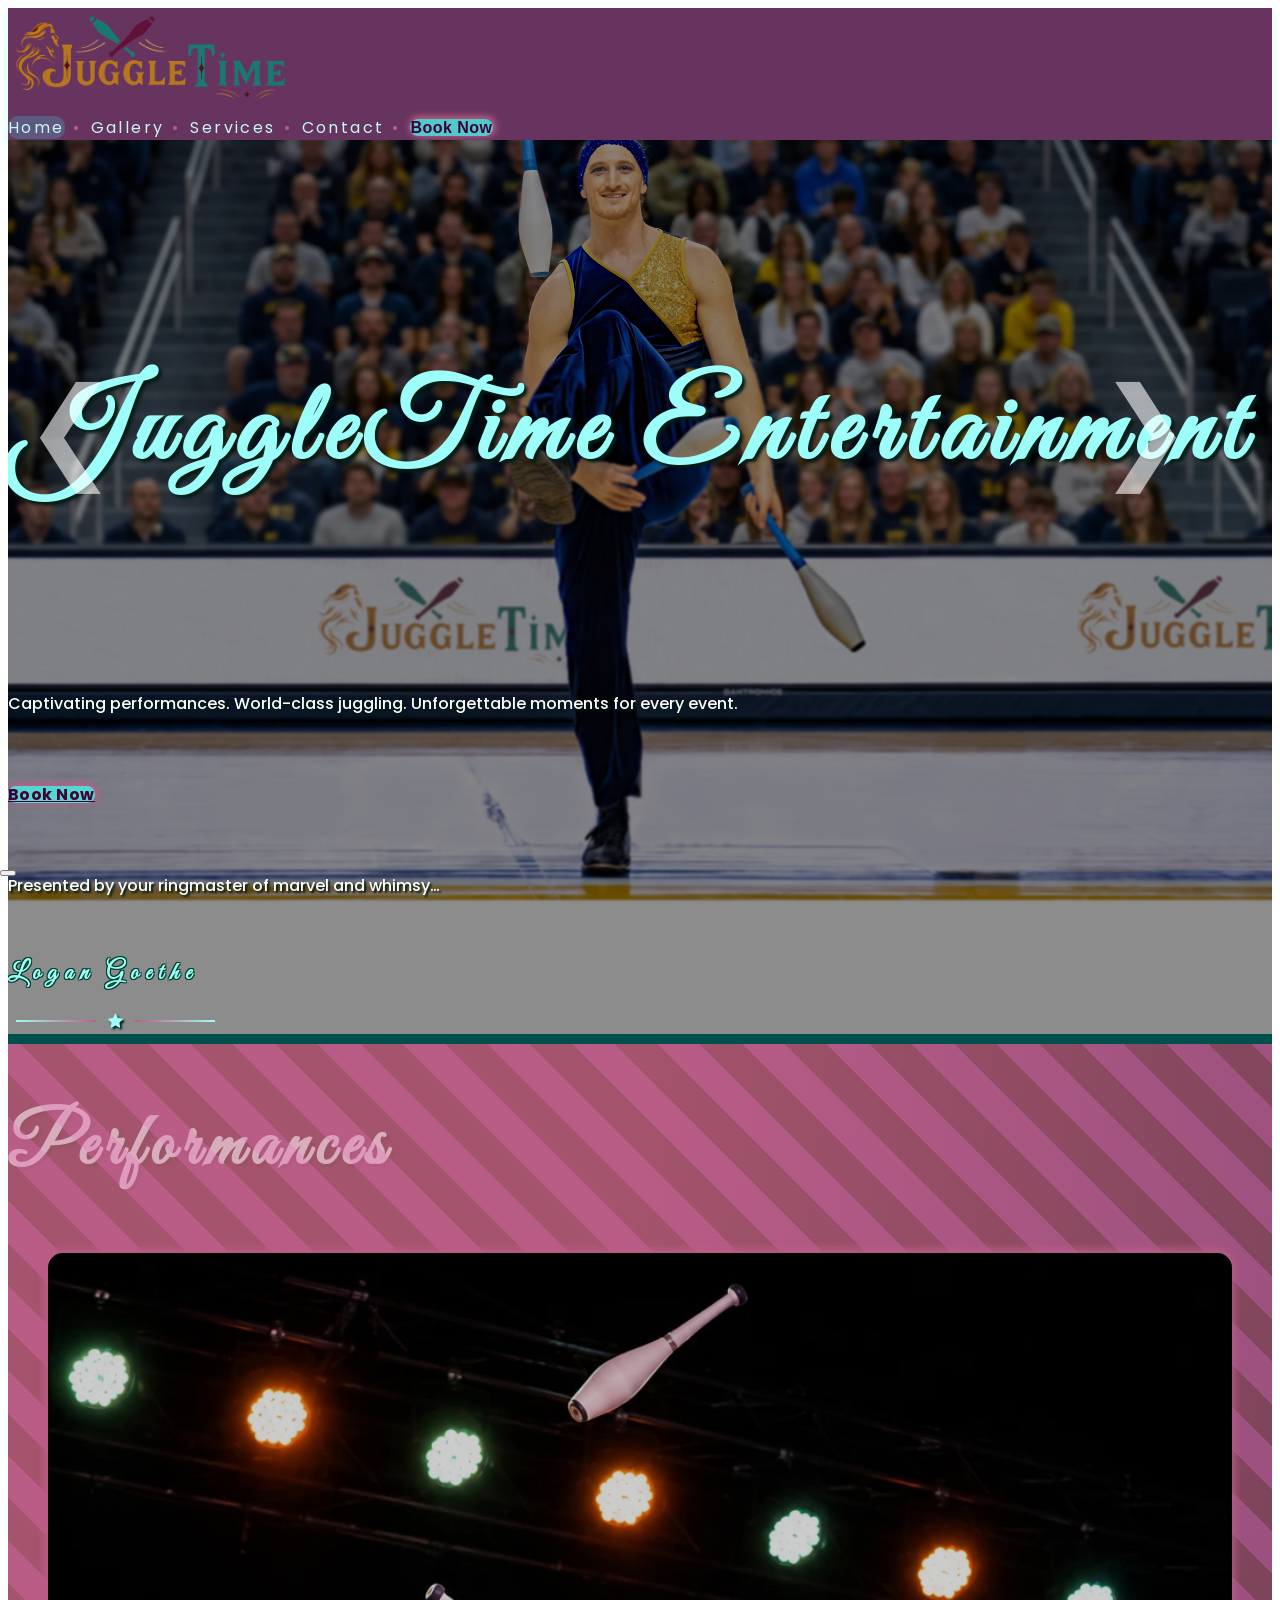
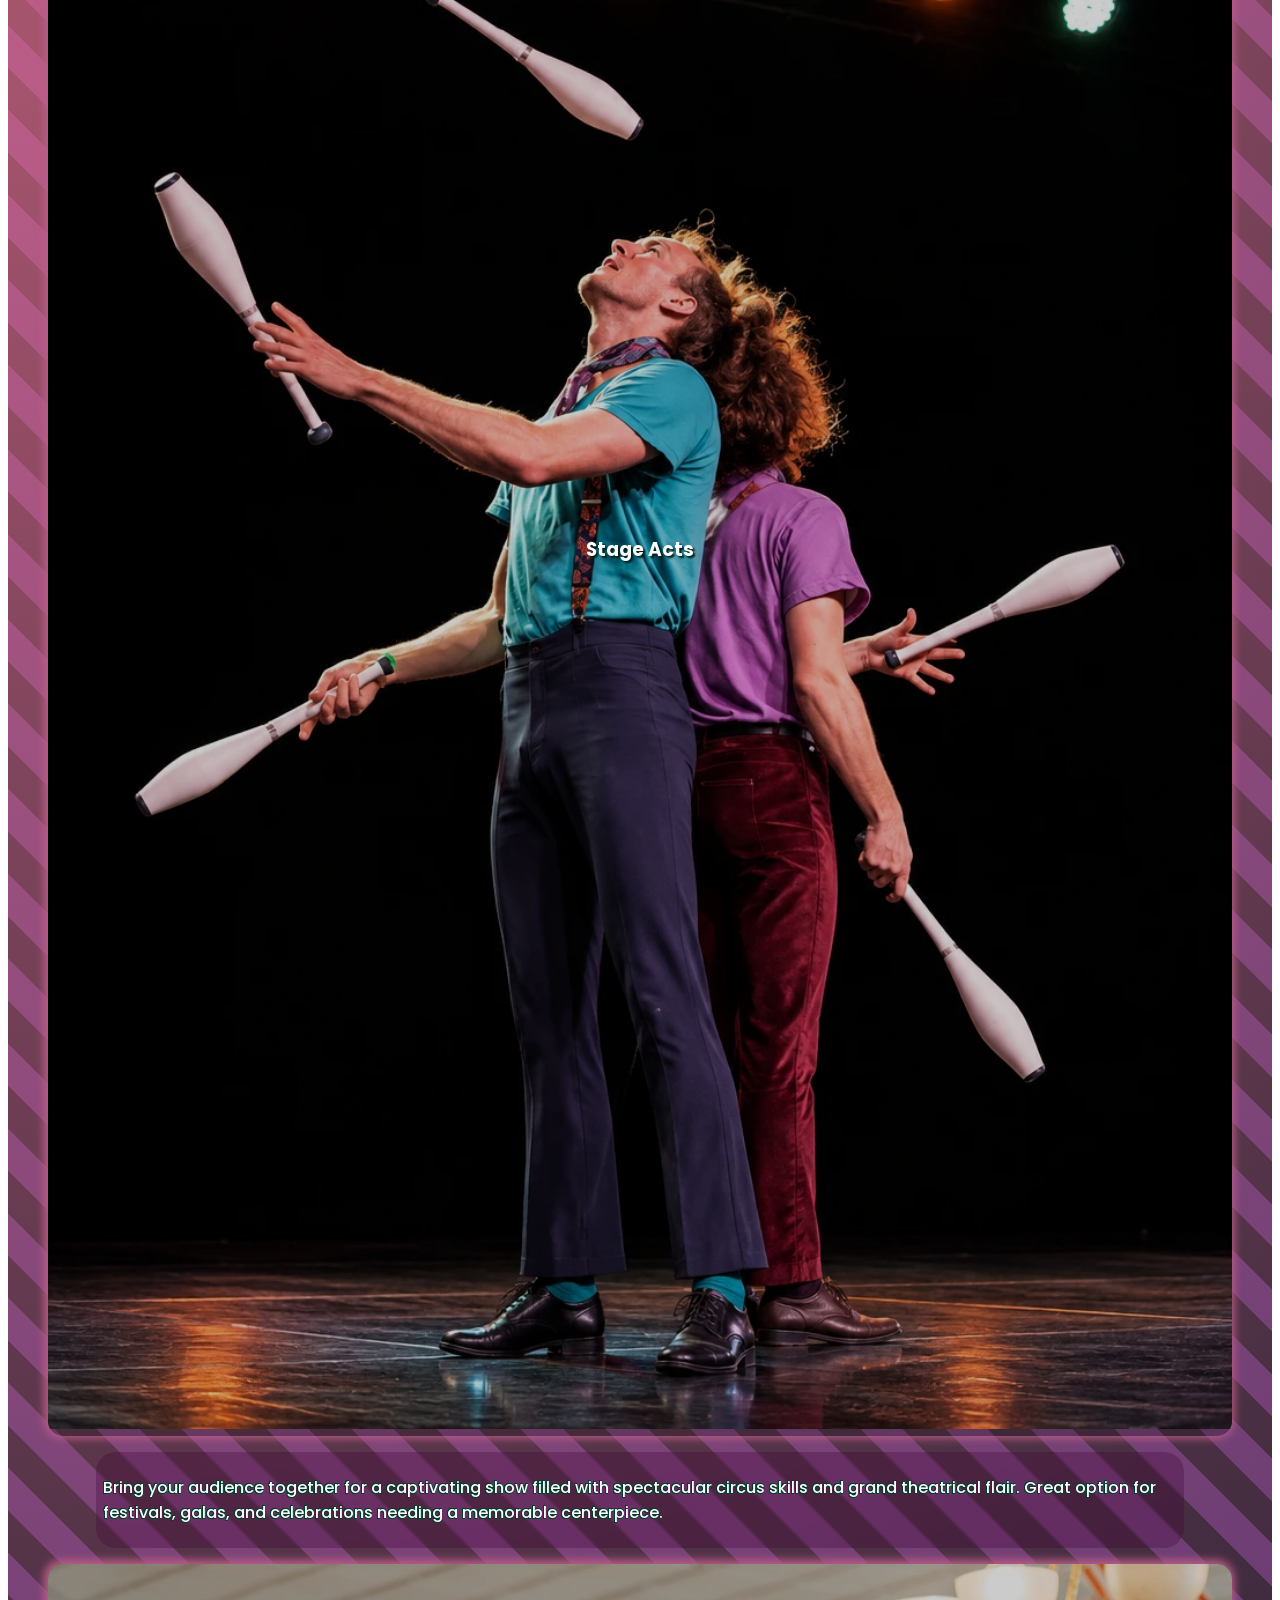
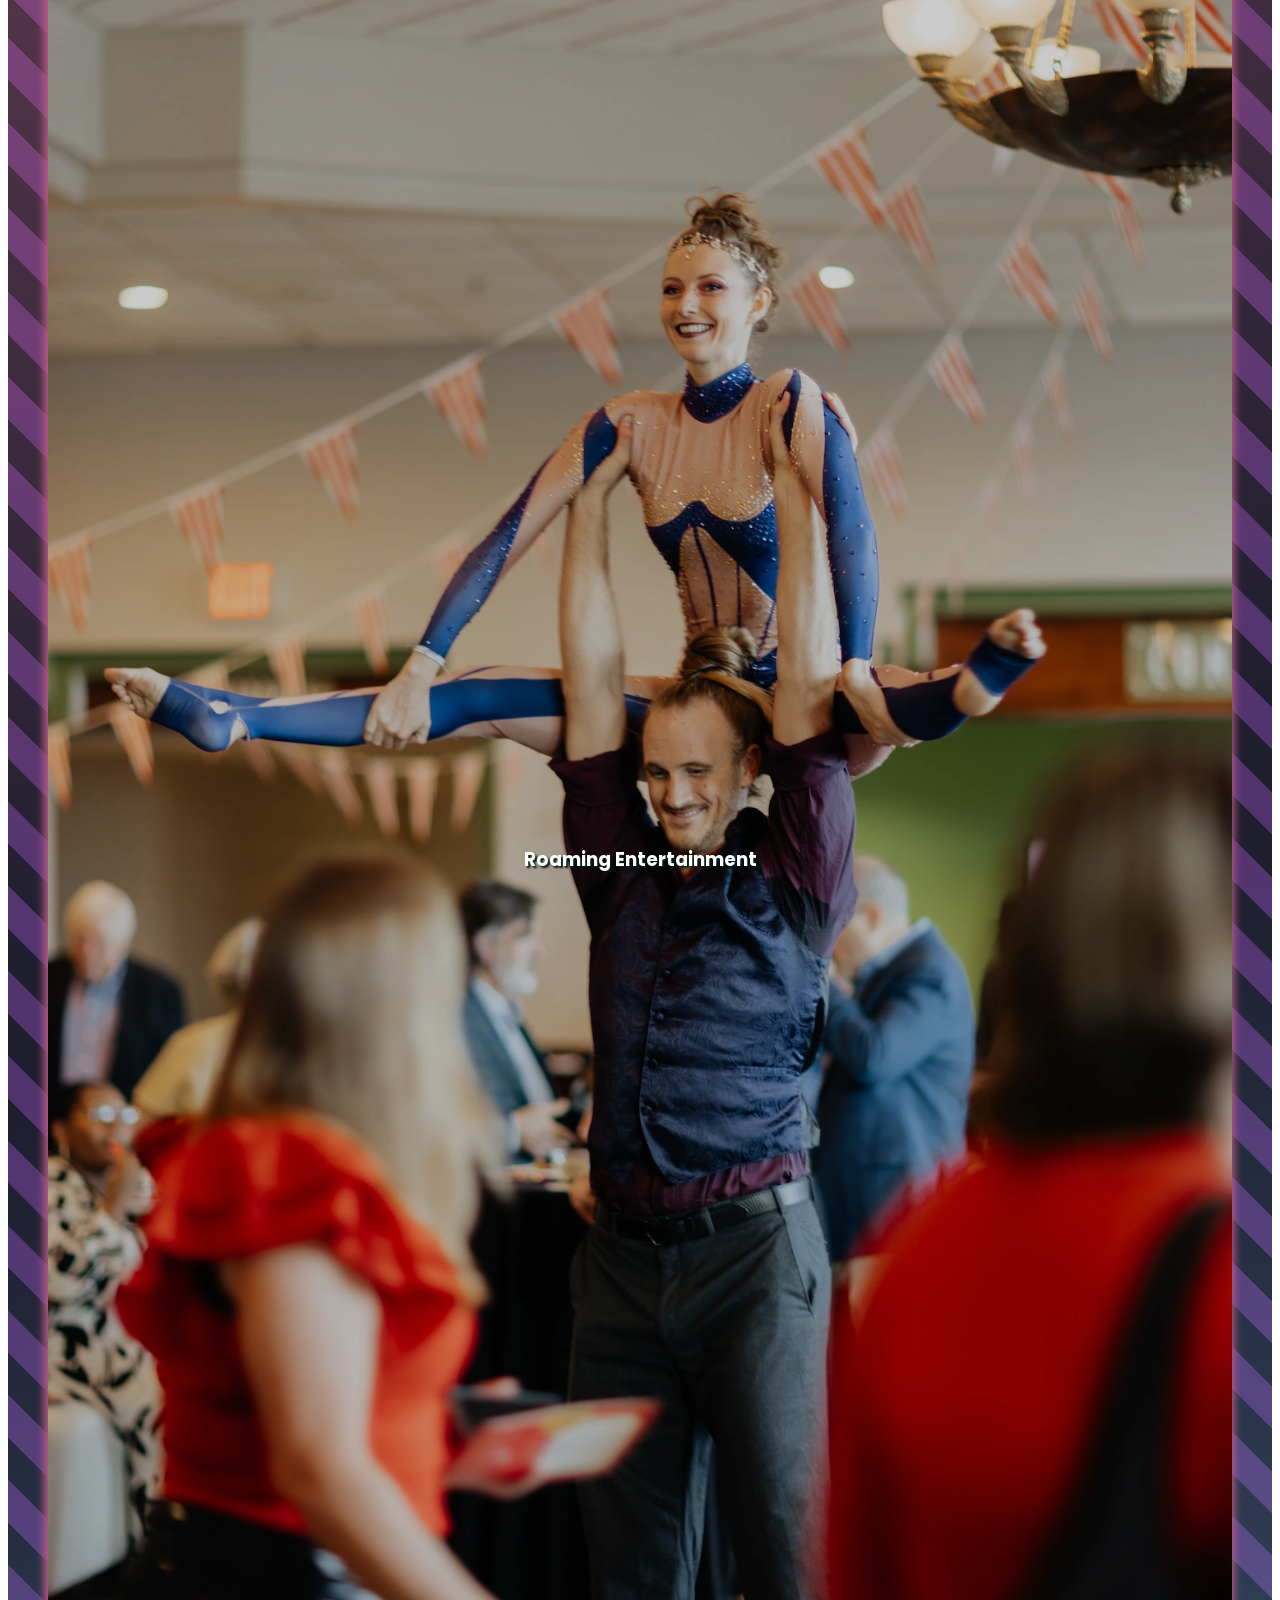
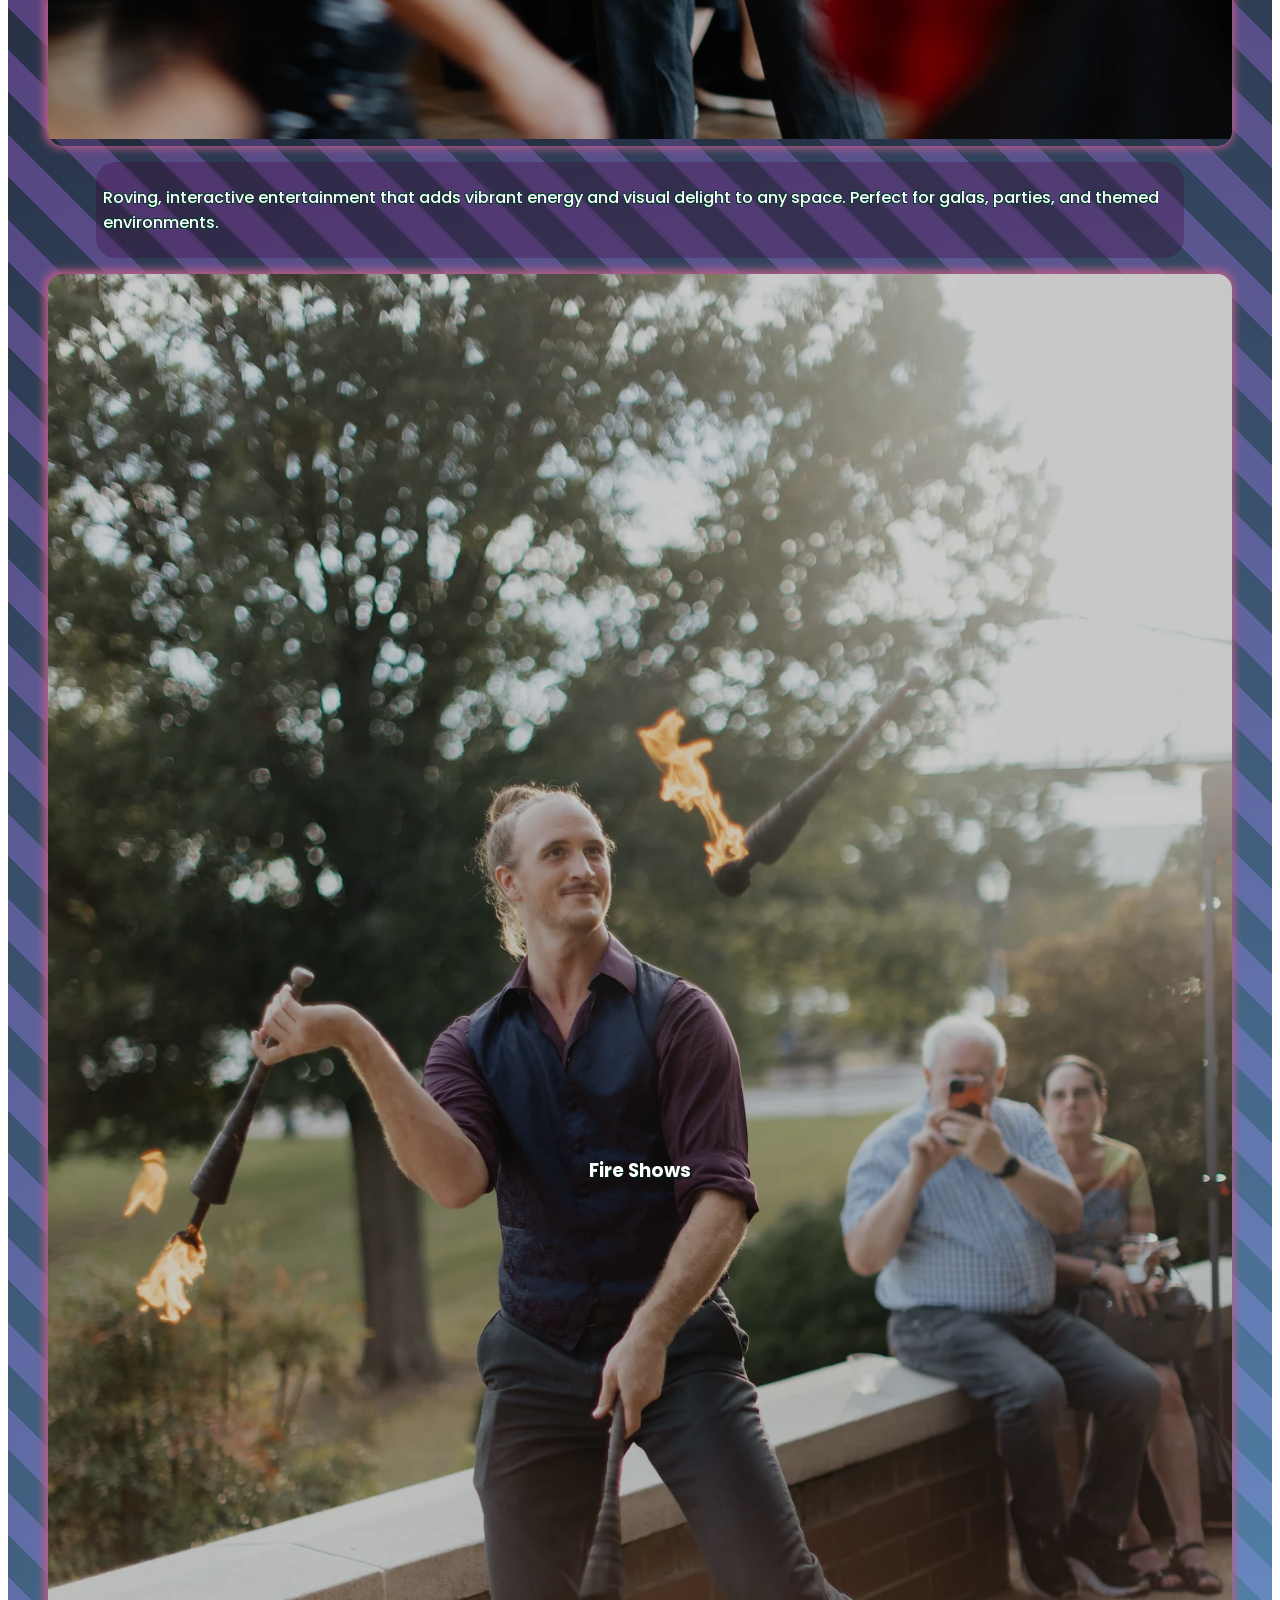
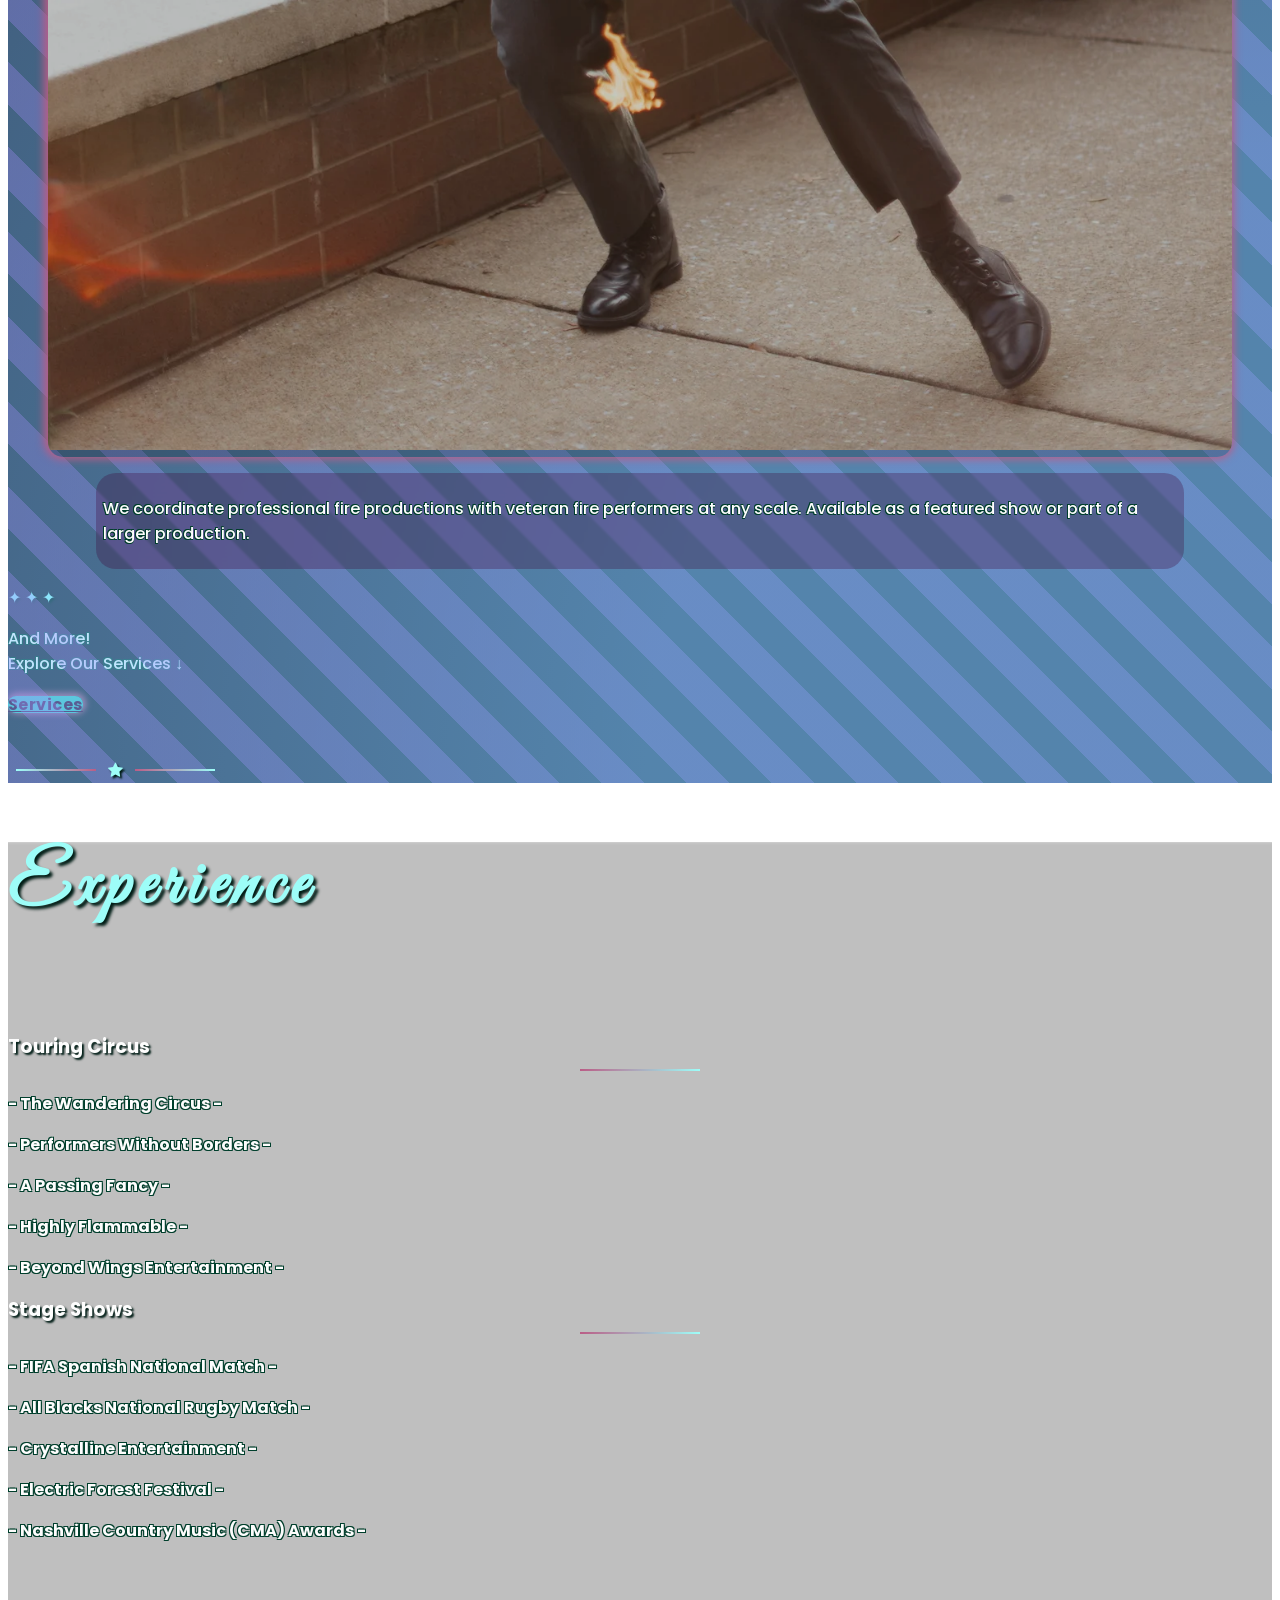
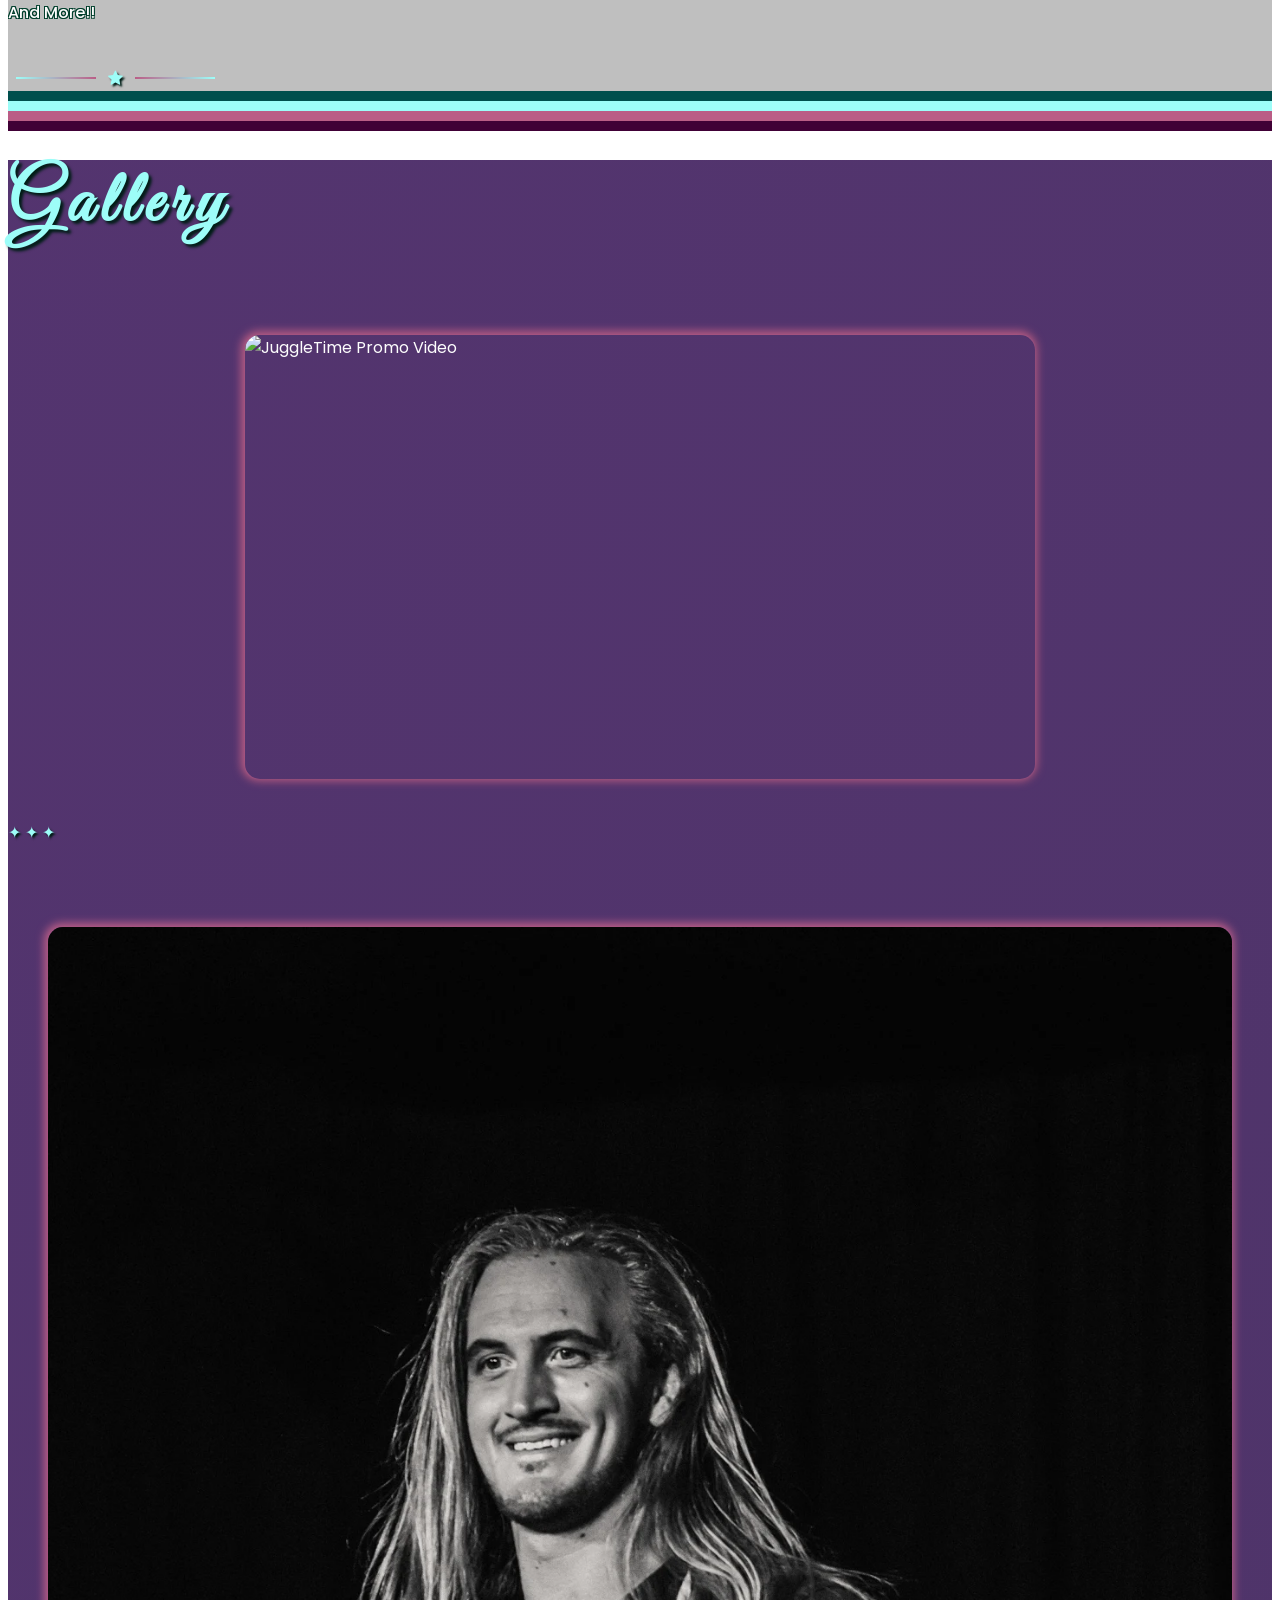
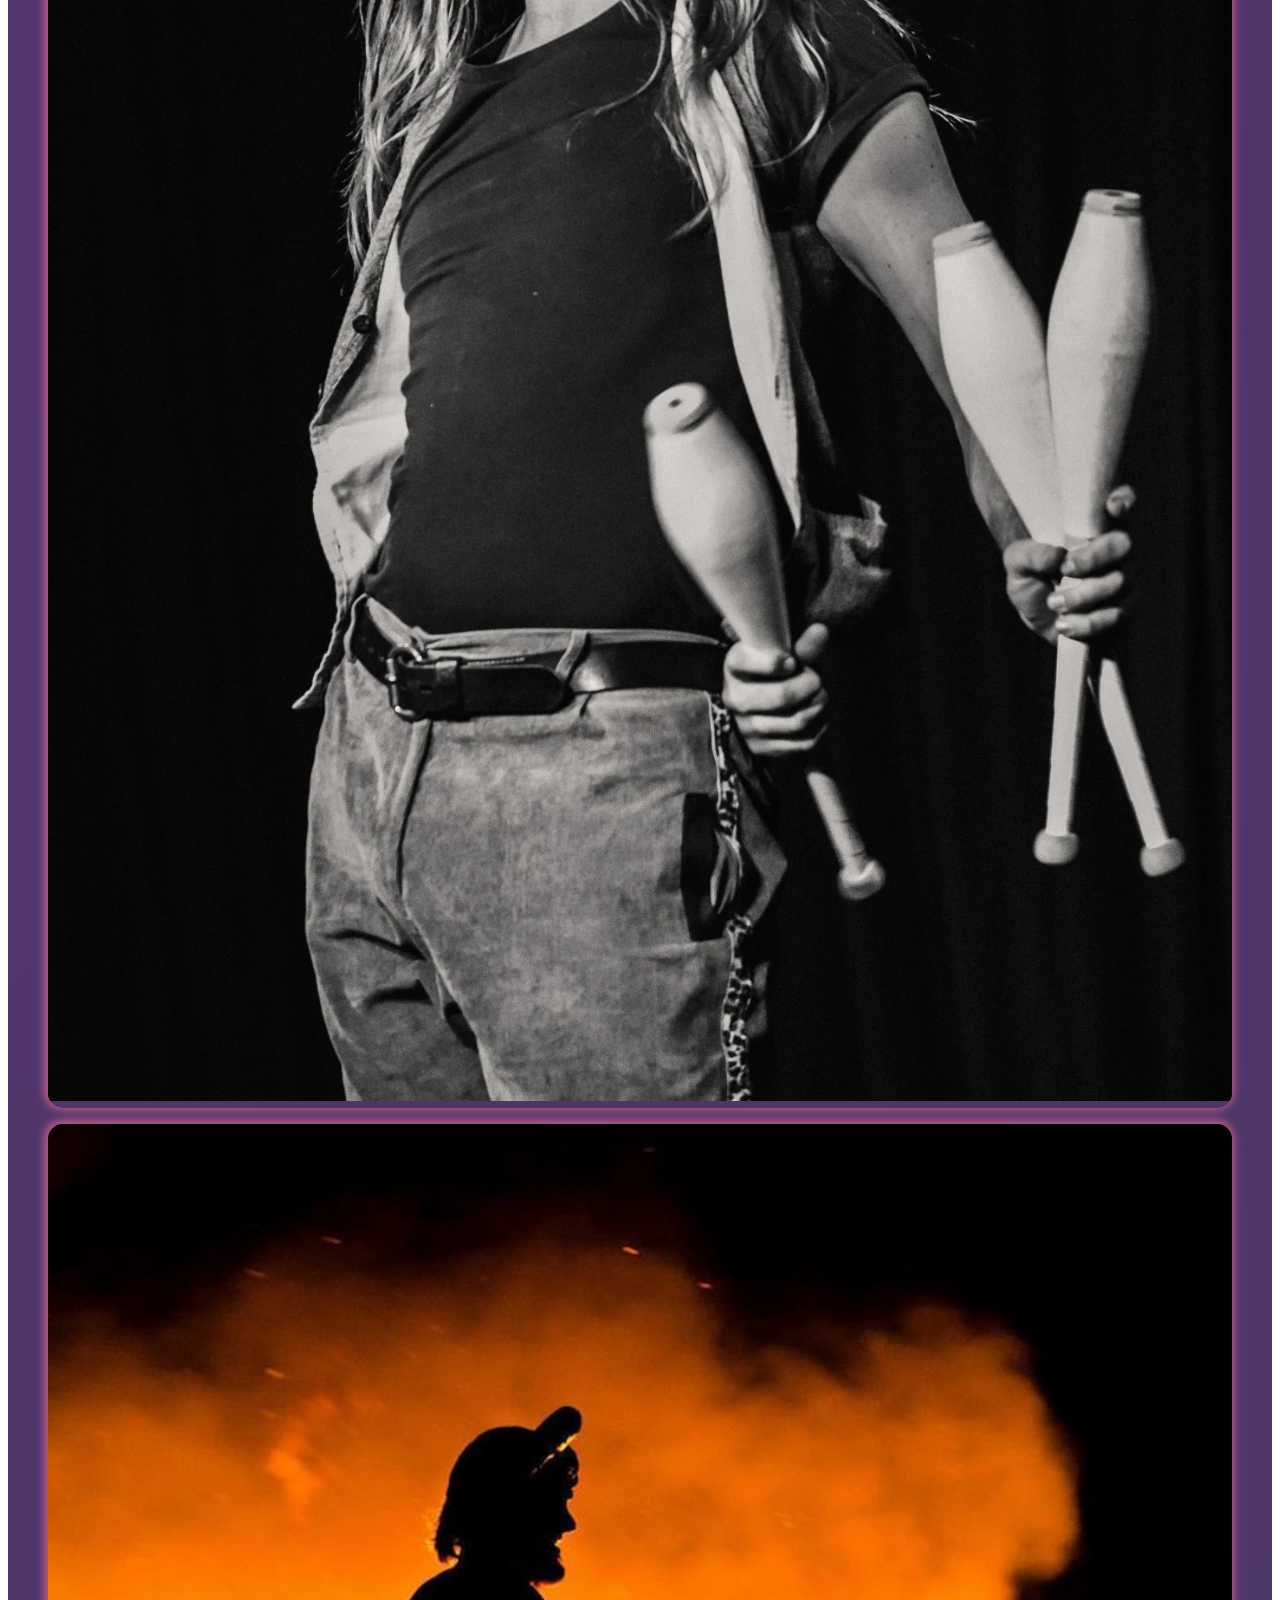
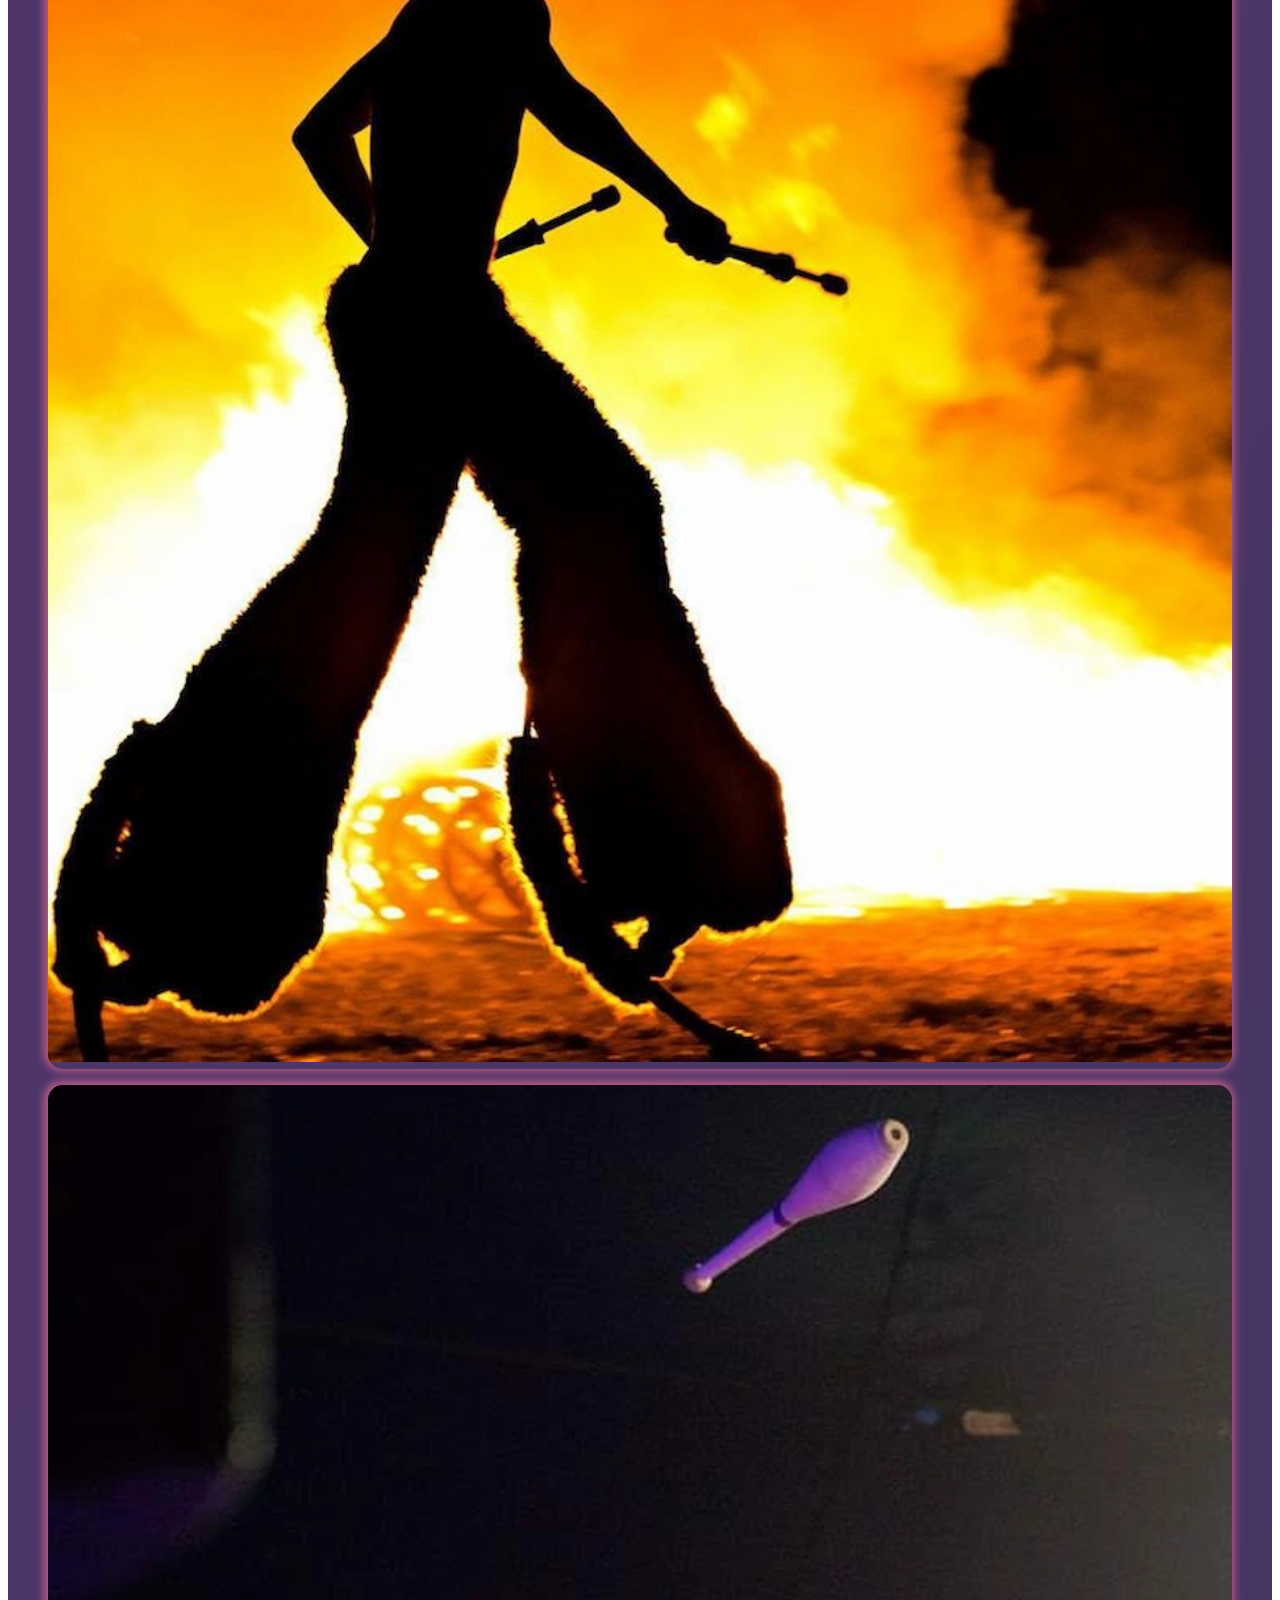
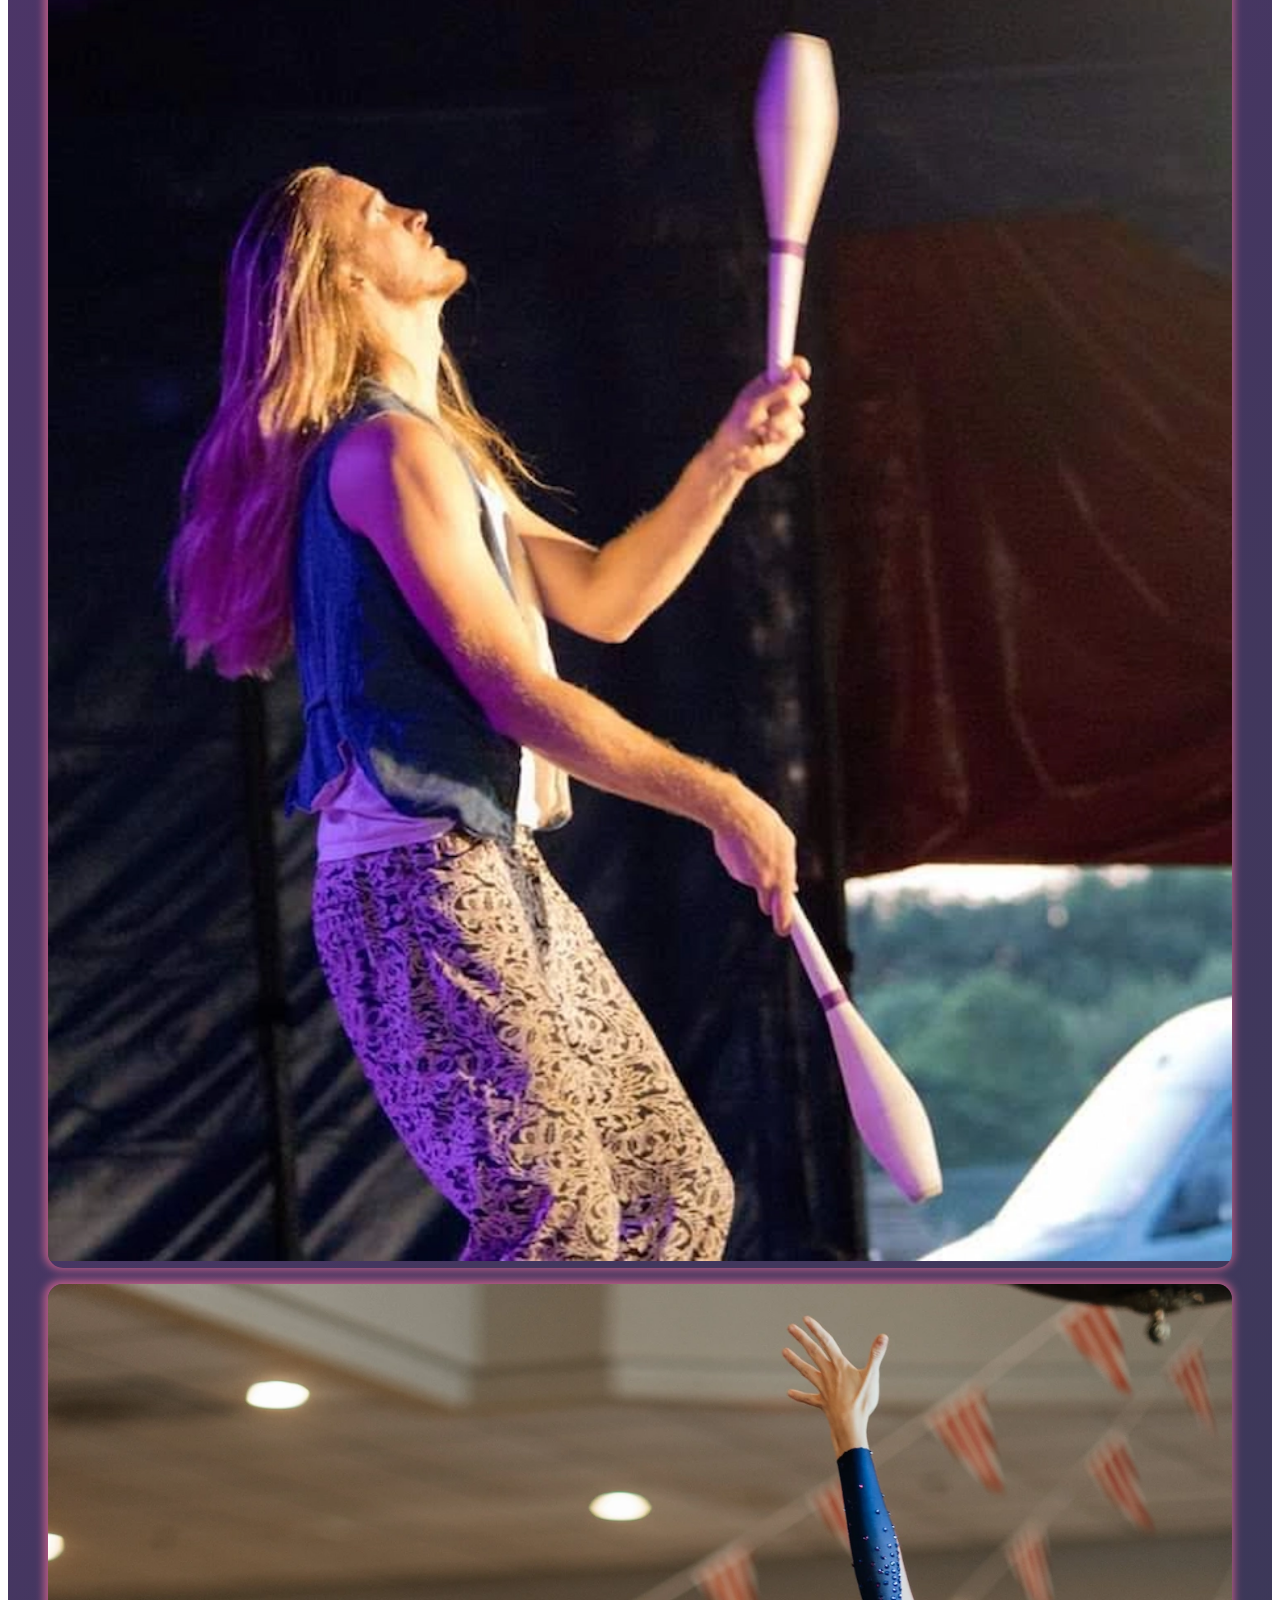
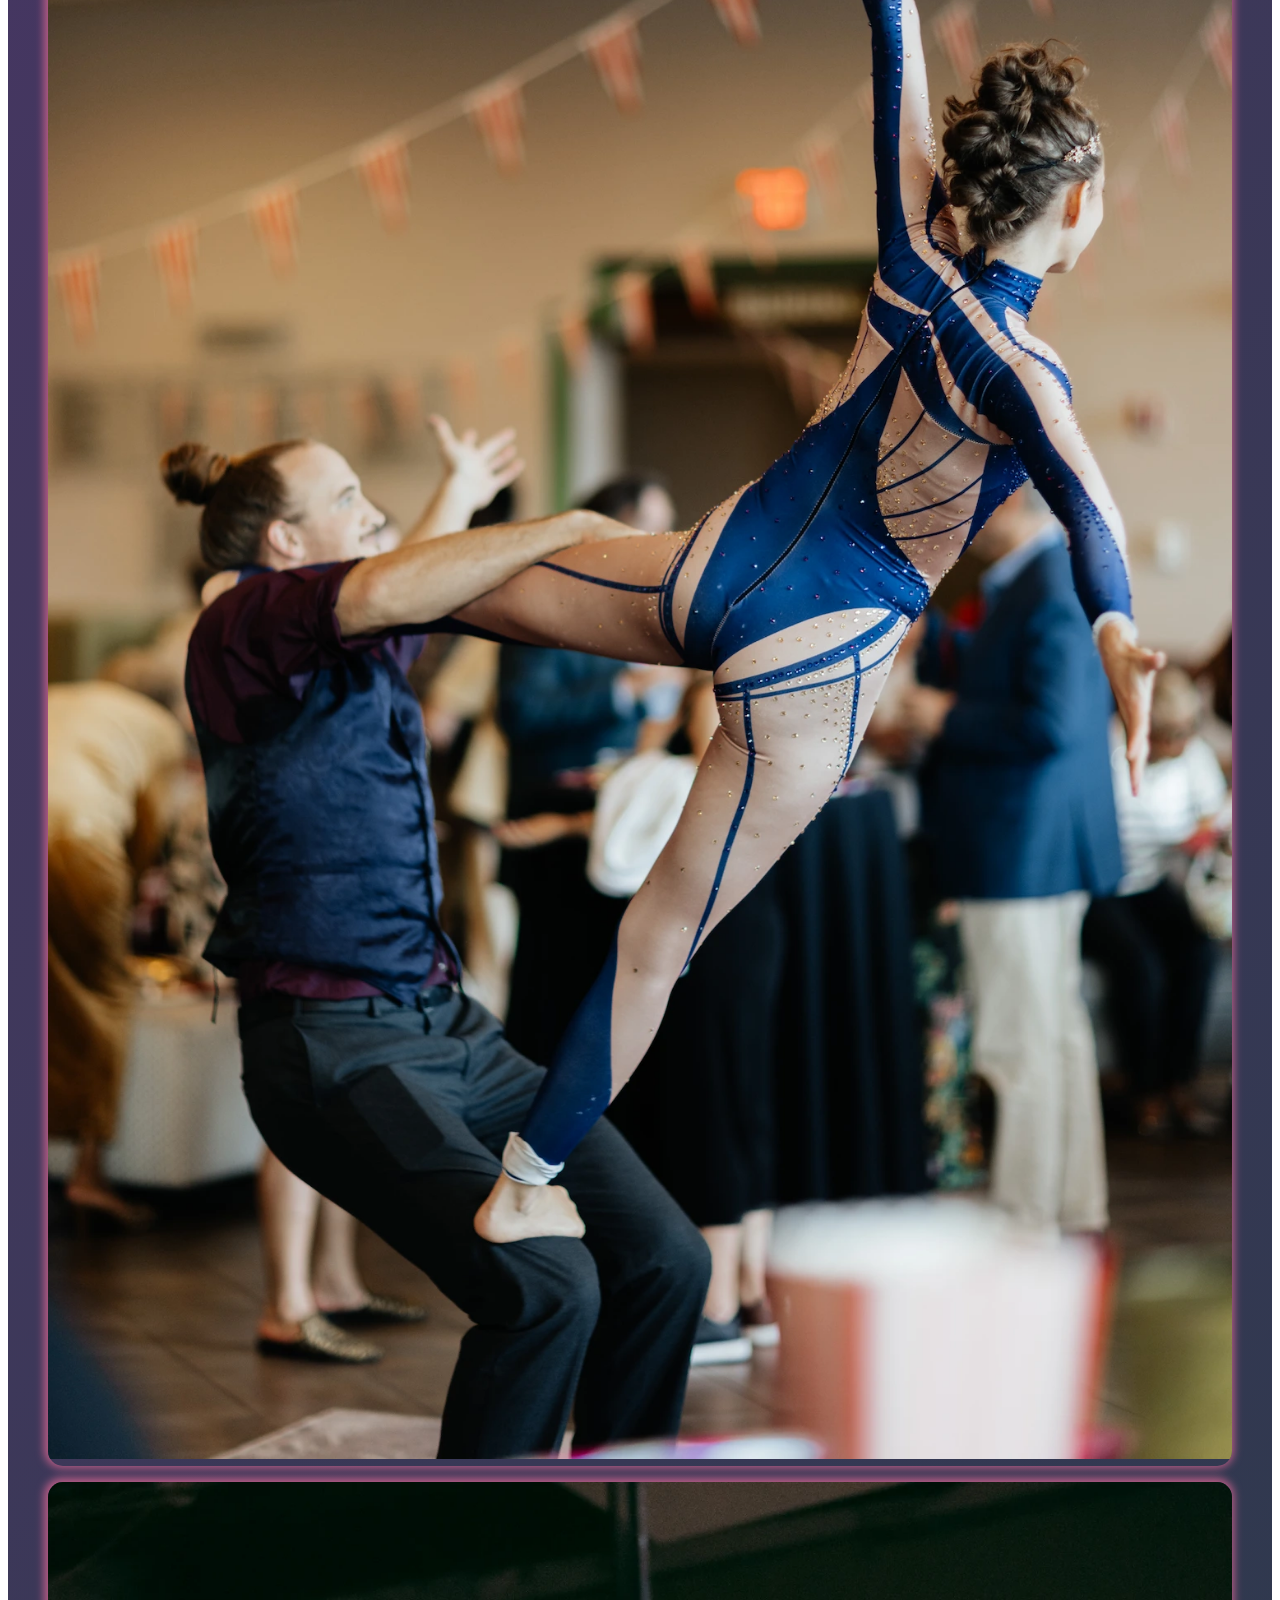
==== commit 12af3243: "navbar height, Font size changes, hero background blur text and image, button font changes ( and add" ====
--- a/index.html
+++ b/index.html
@@ -61,10 +61,13 @@
     <div class="navbar-menu" id="navMenu">
       <div class="navbar-end">
         <div class="navbar-item nav-links">
-          <a class="navbar-item" href="/" aria-current="page">Home</a><span class="nav-dot">&#8226;</span>
-          <a class="navbar-item" href="#gallery">Gallery</a><span class="nav-dot">&#8226;</span>
-          <a class="navbar-item" href="/services.html">Services</a><span class="nav-dot">&#8226;</span>          
-          <a class="navbar-item" href="/contact.html">Contact</a>
+          <a class="navbar-item is-size-5" href="/" aria-current="page">Home</a><span class="nav-dot">&#8226;</span>
+          <a class="navbar-item is-size-5" href="#gallery">Gallery</a><span class="nav-dot">&#8226;</span>
+          <a class="navbar-item is-size-5" href="/services.html">Services</a><span class="nav-dot">&#8226;</span>          
+          <a class="navbar-item is-size-5" href="/contact.html">Contact</a><span class="nav-dot">&#8226;</span>
+          <a href="/contact.html#booking" class="navbar-item button is-medium square navbar-button">
+            Book Now
+          </a>
         </div>
       </div>
     </div>
@@ -74,29 +77,29 @@
   <section id="home" class="hero is-large">
     <img src="images/home/hero-logan-juggling-clubs.webp" alt="" loading="eager" class="hero-bg" fetchpriority="high"
       decoding="async">
-    <div class="hero-body has-text-centered outlined-text">
-      <div class="container">
-        <h1 class="title hero-title">JuggleTime Entertainment</h1>
-        <br>
-        <br>
-        <br>
-        <p class="is-size-3-desktop is-size-4-mobile is-spaced" style="text-shadow: 2px 2px 2px rgb(0, 29, 22);">
+    <div class="hero-body has-text-centered">
+      <div class="container background-blur">
+        <h1 class="title hero-title  outlined-text">JuggleTime Entertainment</h1>
+        <br>
+        <br>
+        <br>
+        <p class="is-size-3-desktop is-size-4-mobile is-spaced  outlined-text" style="text-shadow: 2px 2px 2px rgb(0, 29, 22);">
           Captivating performances. World-class juggling. Unforgettable moments for every event.
         </p>
         <br>
         <br>
         <div class="block">
           <a href="/contact.html#booking" class="button is-large square" id="herobutton">
-            Book Now
+            <b>Book Now</b>
           </a>
         </div>
         <br>
         <br>
-        <p class="is-italic is-size-5-mobile is-size-4-desktop" style="text-shadow: 2px 2px 2px rgb(0, 29, 22);">
+        <p class="is-italic is-size-5-mobile is-size-4-desktop  outlined-text" style="text-shadow: 2px 2px 2px rgb(0, 29, 22);">
           Presented by your ringmaster of marvel and whimsy…
         </p>
         <br>
-        <h2 class="is-size-2 is-spaced">Logan Goethe
+        <h2 class="is-size-2 is-spaced outlined-text">Logan Goethe
         </h2>
         <div class="line-wrapper is-size-5 animate-lines">
           <span class="line-starleft"></span>
@@ -122,7 +125,7 @@
   <!-- Performances -->
   <section class="section stripes outlined-text" id="performances">
     <div class="container has-text-centered">
-      <h2 class="is-spaced section-title">
+      <h2 class="is-spaced section-title mb-5">
         Performances
       </h2>
       <div class="columns gallery">
@@ -133,7 +136,7 @@
               alt="Circus performer passing juggling clubs with partner" loading="eager" fetchpriority="high"
               decoding="async">
             <figcaption class="figtext">
-              <h3 class="is-size-3">Stage Shows</h3>
+              <h3 class="is-size-3">Stage Acts</h3>
             </figcaption>
           </figure>
           <div class="box-transparency">
@@ -183,12 +186,12 @@
       <div class="content">
         <!-- To do: Lots of inline styling here  -->
         <p class="triple-stars is-size-4">✦ ✦ ✦</p>
-        <p class="is-size-4">
-          Explore Our Services ↓</p>
+        <p class="is-size-3">
+          And More! <br>Explore Our Services ↓</p>
       </div>
       <p>
         <a href="services.html" class="button is-large square" id="herobutton">
-          Services
+          <b>Services</b>
         </a>
       </p>
       <br>
@@ -219,7 +222,7 @@
   <!-- Experience   -->
   <section class="section experience">
     <img src="images/home/experience-fire-sword.webp" alt="" loading="lazy" class="experience-bg" decoding="async">
-    <div class="container has-text-centered experienceimg-body outlined-text">
+    <div class="container has-text-centered experienceimg-body outlined-text background-blur">
       <h2 class="section-title">
         Experience
       </h2>
@@ -464,7 +467,7 @@
   </div>
 
   <!-- About section-->
-  <section class="section stripes outlined-text" id="about">
+  <section class="section rev-gradient outlined-text" id="about">
     <div class="container has-text-centered block">
       <h2 class="is-spaced section-title">About
       </h2>
@@ -472,19 +475,17 @@
         Welcome to <b>JuggleTime</b> — the circus experience that blends expert skill with joyful spectacle.
         Whether dazzling a festival crowd, lighting up a school assembly, or bringing laughter to a local block party,
         we deliver performances full of energy, elegance, and flair. JuggleTime Entertainment is located in Chattanooga,
-        TN
-        and serves the greater Southeast region and beyond with top-tier circus and variety entertainment.
+        TN and serves the greater Southeast region and beyond with top-tier circus and variety entertainment. JuggleTime entertainment 
+        is insured up to 2,000,000$ in liability coverage through Peep Specialty Insurance. 
       </p>
       <br>
+      <h4 class="is-size-4 has-text-weight-bold">About the Founder</h4>
       <p class="is-size-5">
-        Logan Goethe is a seasoned juggler from Chattanooga, TN. His journey into circus arts began over 15 years ago,
-        driven by a relentless passion for creative expression that led him to perform on stages all over the world.
-        These
-        days, his artistic path weaves through juggling, partner acrobatics, clowning, physical theater, music, dance,
-        and
-        more as he refines his craft both onstage and in the classroom. Above all, Logan is fiercely dedicated to
-        sharing
-        the joy of juggling, the power of playfulness, and the welcoming spirit of the circus world.
+        Logan Goethe is a Chattanooga-based circus artist and the founder of JuggleTime Entertainment. What began over 16 years
+        ago as a passion for juggling has grown into a lifelong exploration of performance and production, taking him to stages around the
+        world. His work draws from juggling, partner acrobatics, clowning, physical theater, music, and dance, blending
+        technical skill, creativity, and technical production. At the heart of it all is a simple dedication: sharing the joy and wonder of
+        circus with audiences everywhere.
       </p>
       <br>
       <div class="line-wrapper is-size-5 animate-lines">
@@ -494,6 +495,18 @@
       </div>
     </div>
   </section>
+
+    <!-- Colorline -->
+    <div id="colorline" class="columns is-mobile">
+      <div class="column has-background-jt-teal">
+      </div>
+      <div class="column has-background-jt-teal-light">
+      </div>
+      <div class="column has-background-jt-purple-light">
+      </div>
+      <div class="column has-background-jt-purple">
+      </div>
+    </div>
 
   <!-- Footer -->
   <footer id="contact" class="footer paddingsmall gradient outlined-text">
--- a/styles.css
+++ b/styles.css
@@ -81,13 +81,17 @@
 /* Account for navbar height when navigating within page */
 html {
   scroll-behavior: smooth;
-  scroll-padding-top: 70px;
+  scroll-padding-top: 110px;
 }
 
 body {
   font-family: "Poppins", sans-serif;
   color: var(--jt-offwhite);
   font-weight: 400;
+}
+
+.background-blur {  
+  backdrop-filter: blur(1px);
 }
 
 .outlined-text {
@@ -104,7 +108,18 @@
   letter-spacing: 6px;
   color: var(--jt-teal-light);
   text-shadow: 3px 3px 3px rgb(0, 29, 22);
-  border-radius: 80px;
+  border-radius: 8px;
+  padding: 3px
+}
+
+h1.contact-title {
+  font-family: "Great Vibes", cursive;
+  font-weight: 600;
+  letter-spacing: 3px;
+  color: var(--jt-teal-light);
+  text-shadow: 3px 3px 3px rgb(0, 29, 22);
+  border-radius: 8px;
+  padding: 10px
 }
 
 h2 {
@@ -139,11 +154,11 @@
 }
 
 .hero-title {
-  font-size: clamp(3rem, 5vw, 8rem);
+  font-size: clamp(3.2rem, 5vw, 8rem);
 }
 
 .services-title {
-  font-size: clamp(3rem, 5vw, 8rem);
+  font-size: clamp(3.2rem, 5vw, 8rem);
 }
 
 .section-title {
@@ -157,182 +172,13 @@
   }
   h1.services-title {
     font-size: 5rem;    
-    letter-spacing: 10px;
+    letter-spacing: 8px;
   }
   .section-title {
     font-size: 4.5rem;
   }
 }
 
-
-/* Hero and Form Buttons */
-#herobutton {
-  font-weight: 500;
-  letter-spacing: 0.05em;
-  transition:
-    color 0.5s ease,
-    background-color 0.5s ease,
-    box-shadow 0.3s ease;
-  background-color: #4ceee6ce;
-  color: var(--jt-purple);
-  box-shadow: 1px -1px 6px 2px var(--jt-purple-light);
-  border-radius: 8px;
-}
-
-#herobutton:hover {
-  color: black;
-  background-color: var(--jt-teal-light);
-  box-shadow: -1px 1px 6px 1px #65edffb4;
-}
-
-#formbutton {
-  font-family: "Great Vibes", cursive;
-  letter-spacing: 0.1em;
-  background-color: #ac034cab;
-  color: var(--jt-offwhite);
-  font-weight: 600;
-  transition:
-    color 0.5s ease,
-    background-color 0.5s ease,
-    box-shadow 0.3s ease;
-  padding-bottom: 5px;
-  box-shadow: 1px -1px 6px 2px var(--jt-purple-light);
-}
-
-#formbutton:hover {
-  color: var(--jt-teal-light);
-  background-color: #a10a4b;
-  box-shadow: -1px 1px 6px 2px #65edffb4;
-}
-
-/* Text Box styling */
-.box-transparency {
-  background-color: #40003649;
-  backdrop-filter: blur(0.8px);
-  margin: 0 auto;
-  padding: 7px;
-  width: 85%;
-  border-radius: 20px;
-}
-
-.roundedsmall {
-  border-radius: 8px;
-}
-
-.fullshadow {
-  box-shadow: 0 0 10px 0 rgba(116, 255, 232, 0.377);
-}
-
-/* Heading underline */
-.line-title::after {
-  content: "";
-  display: block;
-  height: 2px;
-  width: 120px;
-  background: linear-gradient(
-    to right,
-    var(--jt-purple-light),
-    var(--jt-teal-light)
-  );
-  margin: 0.75rem auto 1.25rem;
-}
-
-.line-title-above::before {
-  background: var(--jt-purple-light);
-  display: block;
-  content: "";
-  height: 1px;
-  width: 120px;
-  margin: 15px auto 20px;
-  position: relative;
-}
-
-/* Footer Line */
-.line-long::before {
-  background: linear-gradient(
-    to right,
-    var(--jt-purple-light),
-    var(--jt-teal-light)
-  );
-  display: block;
-  content: "";
-  height: 1px;
-  margin: 15px auto 20px;
-  position: relative;
-}
-
-/* Section Colorline */
-#colorline {
-  height: 10px;
-  margin: 0;
-  padding: 0;
-}
-
-#colorline .column {
-  height: 100%;
-  margin: 0;
-  padding: 0;
-}
-
-/* Triple teal stars */
-.triple-stars {
-  color: var(--jt-teal-light) !important;
-  text-shadow: 2px 2px 2px rgb(0, 29, 22);
-}
-
-/* Star Line animation*/
-.line-starleft,
-.line-starright {
-  display: inline-block;
-  position: relative;
-  width: 80px;
-  max-width: 15%;
-  height: 2px;
-  margin: 5px 8px;
-  opacity: 0;
-  transition:
-    transform 1s ease-out,
-    opacity 1s ease-out;
-}
-
-.line-starleft {
-  background: linear-gradient(
-    to left,
-    var(--jt-purple-light),
-    var(--jt-teal-light)
-  );
-  transform: translateX(-100vw);
-}
-
-.line-starright {
-  background: linear-gradient(
-    to right,
-    var(--jt-purple-light),
-    var(--jt-teal-light)
-  );
-  transform: translateX(100vw);
-}
-
-/* Animation Trigger State  */
-.animate-in .line-starleft,
-.animate-in .line-starright {
-  transform: translateX(0);
-  opacity: 1;
-}
-
-.line-wrapper {
-  text-shadow: 2px 2px 2px rgb(0, 29, 22);
-  overflow: hidden;
-  position: relative; /* Ensure the contained elements are positioned relative to this */
-}
-
-/* Make star lines and icons ignore pointer/touch events */
-.line-starleft,
-.line-starright,
-.line-wrapper,
-.line-wrapper .icon {
-  pointer-events: none;
-}
 
 /* Nav Bar*/
 
@@ -375,6 +221,8 @@
     }
 }
 
+
+
 .navbar-menu {
   opacity: 0;
   z-index: 999;  
@@ -400,7 +248,7 @@
 
 /* Force navbar brand and item containers to match height */
 .logo-container {
-  height: 50px;
+  height: 90px;
 }
 
 .logo-container:hover {
@@ -408,7 +256,18 @@
 }
 
 img.navbar-logo {
-  max-height: 50px;
+  padding: 5px;
+  max-height: 90px;
+}
+
+@media (max-width: 768px) {
+  .logo-container {
+    height: 60px;
+  }
+
+  img.navbar-logo {
+    max-height: 60px;
+  }
 }
 
 .nav-links a {
@@ -427,11 +286,6 @@
     background-size 0.4s ease;
 }
 
-.nav-links a[aria-current="page"] {
-  background-color: #3ce1f736;
-  border-radius: 10px;
-}
-
 .nav-links a[aria-current="page"]:hover {
   background-color: #3ce1f736;
   border-radius: 10px;
@@ -445,6 +299,31 @@
   background-size: 100% 2px;
 }
 
+.nav-links a[aria-current="page"] {
+  background-color: #3ce1f736;
+  border-radius: 10px;
+}
+
+a.navbar-button {
+  font-weight: 600;
+  letter-spacing: 0.03em;
+  transition:
+    color 0.5s ease,
+    background-color 0.5s ease,
+    box-shadow 0.3s ease;
+  background-color: #4ceee6ce;
+  color: var(--jt-purple);
+  box-shadow: 1px -1px 6px 2px var(--jt-purple-light);
+  border-radius: 8px;
+  background-image: none;
+}
+
+a.navbar-button:hover {
+  color: black;
+  background-color: var(--jt-teal-light);
+  box-shadow: -1px 1px 6px 1px #65edffb4;
+}
+
 .navbar-burger {
   color: var(--jt-purple-light);
 }
@@ -482,7 +361,7 @@
 /* Fixed (parallax) hero image; clip-path on .hero keeps it inside the section */
 .hero-bg {
   position: fixed;
-  top: 50px;
+  top: 0px;
   left: 0;
   width: 100vw;
   height: 100vh;
@@ -498,7 +377,7 @@
   left: 0;
   width: 100%;
   height: 100%;
-  background: rgba(0, 0, 0, 0.21);
+  background: rgba(0, 0, 0, 0.45);
   z-index: 0;
 }
 
@@ -513,6 +392,179 @@
   position: relative;
   z-index: 1;
 }
+
+
+/* Hero and Form Buttons */
+#herobutton {
+  font-weight: 600;
+  letter-spacing: 0.03em;
+  transition:
+    color 0.5s ease,
+    background-color 0.5s ease,
+    box-shadow 0.3s ease;
+  background-color: #4ceee6ce;
+  color: var(--jt-purple);
+  box-shadow: 1px -1px 6px 2px var(--jt-purple-light);
+  border-radius: 8px;
+  text-shadow: none;
+}
+
+#herobutton:hover {
+  color: black;
+  background-color: var(--jt-teal-light);
+  box-shadow: -1px 1px 6px 1px #65edffb4;
+}
+
+#formbutton {
+  font-family: "Great Vibes", cursive;
+  letter-spacing: 0.1em;
+  background-color: #ac034cab;
+  color: var(--jt-offwhite);
+  font-weight: 600;
+  transition:
+    color 0.5s ease,
+    background-color 0.5s ease,
+    box-shadow 0.3s ease;
+  padding-bottom: 5px;
+  box-shadow: 1px -1px 6px 2px var(--jt-purple-light);
+}
+
+#formbutton:hover {
+  color: var(--jt-teal-light);
+  background-color: #a10a4b;
+  box-shadow: -1px 1px 6px 2px #65edffb4;
+}
+
+/* Text Box styling */
+.box-transparency {
+  background-color: #40003649;
+  backdrop-filter: blur(0.8px);
+  margin: 0 auto;
+  padding: 7px;
+  width: 85%;
+  border-radius: 20px;
+}
+
+.roundedsmall {
+  border-radius: 8px;
+}
+
+.fullshadow {
+  box-shadow: 0 0 10px 0 rgba(116, 255, 232, 0.377);
+}
+
+/* Heading underline */
+.line-title::after {
+  content: "";
+  display: block;
+  height: 2px;
+  width: 120px;
+  background: linear-gradient(
+    to right,
+    var(--jt-purple-light),
+    var(--jt-teal-light)
+  );
+  margin: 0.75rem auto 1.25rem;
+}
+
+.line-title-above::before {
+  background: var(--jt-purple-light);
+  display: block;
+  content: "";
+  height: 1px;
+  width: 120px;
+  margin: 15px auto 20px;
+  position: relative;
+}
+
+/* Footer Line */
+.line-long::before {
+  background: linear-gradient(
+    to right,
+    var(--jt-purple-light),
+    var(--jt-teal-light)
+  );
+  display: block;
+  content: "";
+  height: 1px;
+  margin: 15px auto 20px;
+  position: relative;
+}
+
+/* Section Colorline */
+#colorline {
+  height: 10px;
+  margin: 0;
+  padding: 0;
+}
+
+#colorline .column {
+  height: 100%;
+  margin: 0;
+  padding: 0;
+}
+
+/* Triple teal stars */
+.triple-stars {
+  color: var(--jt-teal-light) !important;
+  text-shadow: 2px 2px 2px rgb(0, 29, 22);
+}
+
+/* Star Line animation*/
+.line-starleft,
+.line-starright {
+  display: inline-block;
+  position: relative;
+  width: 80px;
+  max-width: 15%;
+  height: 2px;
+  margin: 5px 8px;
+  opacity: 0;
+  transition:
+    transform 1s ease-out,
+    opacity 1s ease-out;
+}
+
+.line-starleft {
+  background: linear-gradient(
+    to left,
+    var(--jt-purple-light),
+    var(--jt-teal-light)
+  );
+  transform: translateX(-100vw);
+}
+
+.line-starright {
+  background: linear-gradient(
+    to right,
+    var(--jt-purple-light),
+    var(--jt-teal-light)
+  );
+  transform: translateX(100vw);
+}
+
+/* Animation Trigger State  */
+.animate-in .line-starleft,
+.animate-in .line-starright {
+  transform: translateX(0);
+  opacity: 1;
+}
+
+.line-wrapper {
+  text-shadow: 2px 2px 2px rgb(0, 29, 22);
+  overflow: hidden;
+  position: relative; /* Ensure the contained elements are positioned relative to this */
+}
+
+/* Make star lines and icons ignore pointer/touch events */
+.line-starleft,
+.line-starright,
+.line-wrapper,
+.line-wrapper .icon {
+  pointer-events: none;
+}
+
+
 
 /* Gradient Background*/
 .gradient {
@@ -534,6 +586,28 @@
     hsl(272deg 36% 32%) 100%
   );
 }
+
+.rev-gradient {
+  background-image: linear-gradient(
+    130deg,
+    hsl(183deg 51% 16%) 1%,
+    hsl(193deg 38% 19%) 23%,
+    hsl(203deg 31% 21%) 32%,
+    hsl(214deg 27% 23%) 38%,
+    hsl(224deg 24% 25%) 43%,
+    hsl(235deg 22% 27%) 47%,
+    hsl(245deg 22% 28%) 51%,
+    hsl(252deg 24% 29%) 55%,
+    hsl(257deg 26% 29%) 59%,
+    hsl(262deg 29% 30%) 63%,
+    hsl(265deg 31% 30%) 68%,
+    hsl(268deg 32% 31%) 73%,
+    hsl(270deg 34% 31%) 81%,
+    hsl(272deg 36% 32%) 100%
+  );
+}
+
+
 
 /* Stripes Background */
 .stripes {
@@ -862,7 +936,7 @@
   left: 0;
   width: 100%;
   height: 100%;
-  background: rgba(0, 0, 0, 0.1);
+  background: rgba(0, 0, 0, 0.25);
   z-index: 0;
 }
 
@@ -896,7 +970,7 @@
   left: 0;
   width: 100%;
   height: 100%;
-  background: rgba(0, 0, 0, 0.2);
+  background: rgba(0, 0, 0, 0.35);
   z-index: 0;
 }
 
@@ -1330,7 +1404,7 @@
   margin-inline: auto;
   object-fit: cover;
   border-radius: 15px;
-  box-shadow: -1px -1px 30px 8px var(--jt-purple-light);
+  box-shadow: -1px -1px 50px 2px var(--jt-purple-light);
 }
 
 /* form checkbox styling */
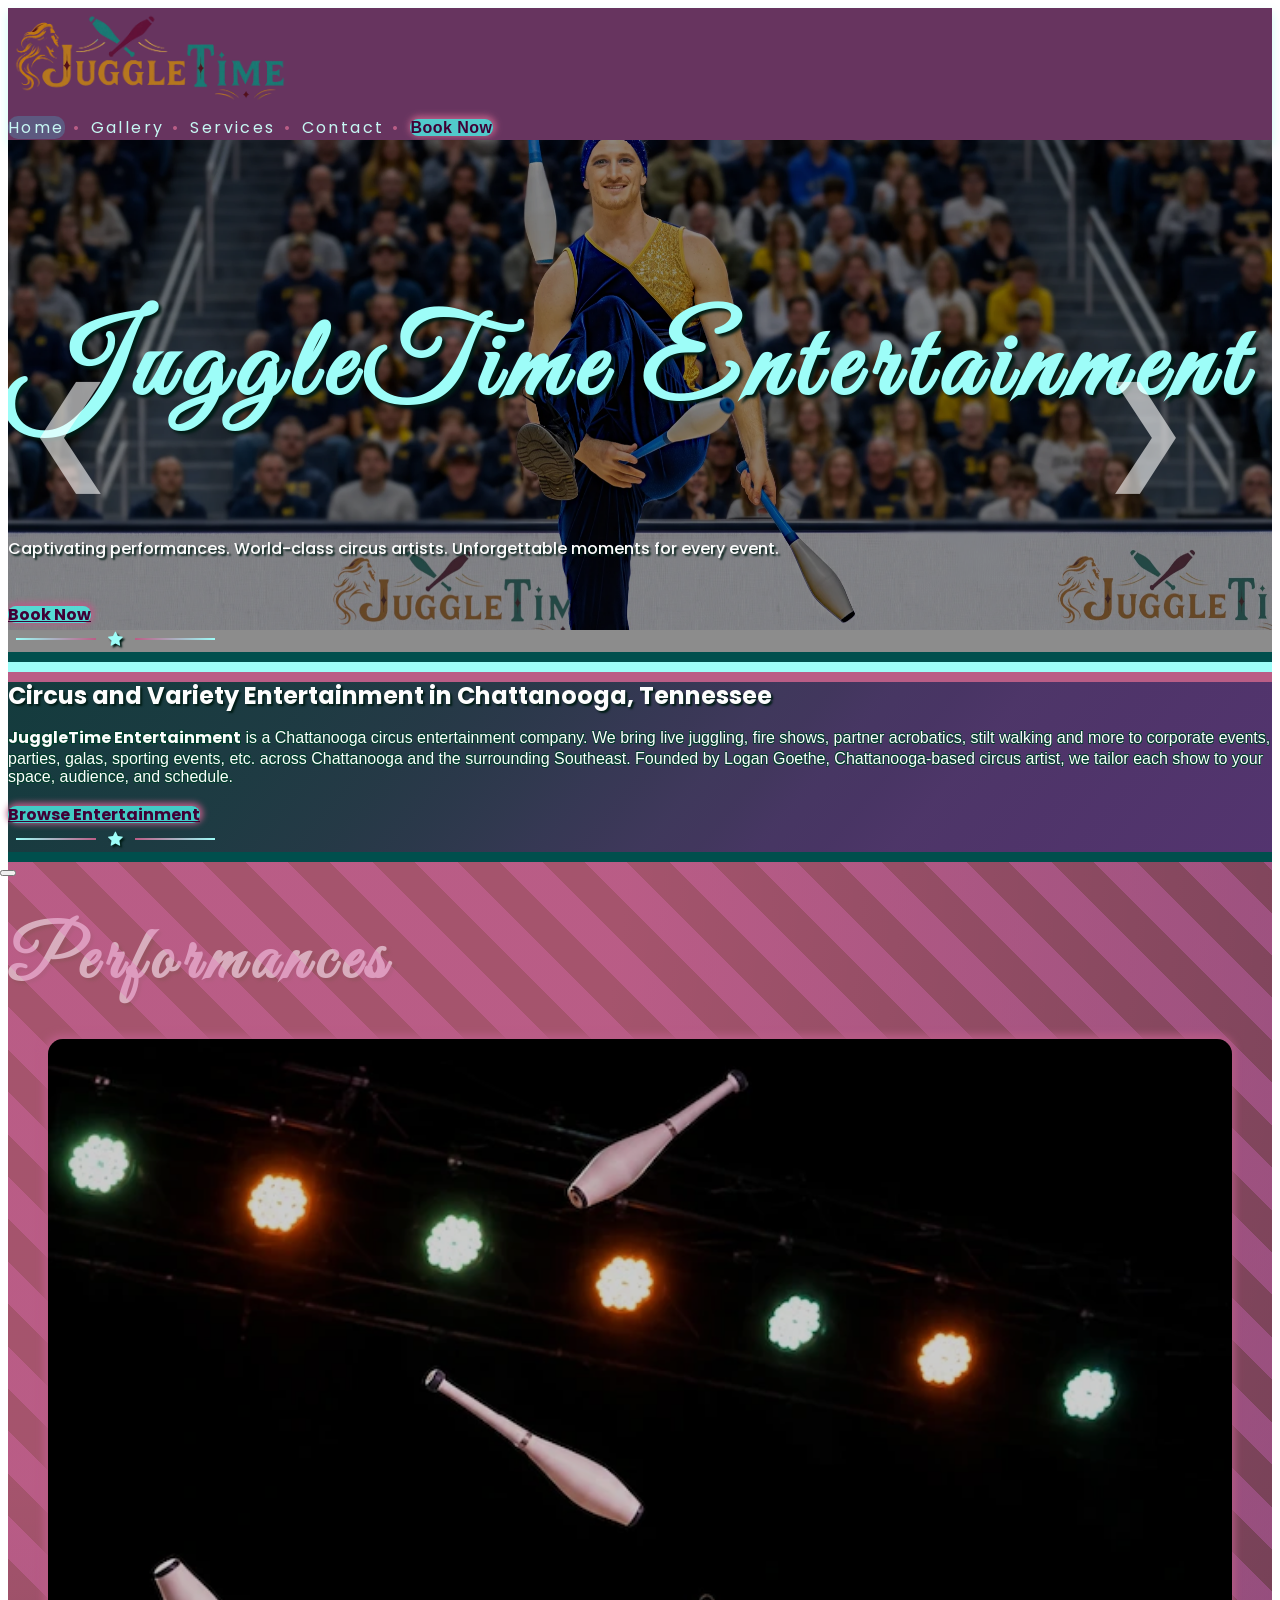
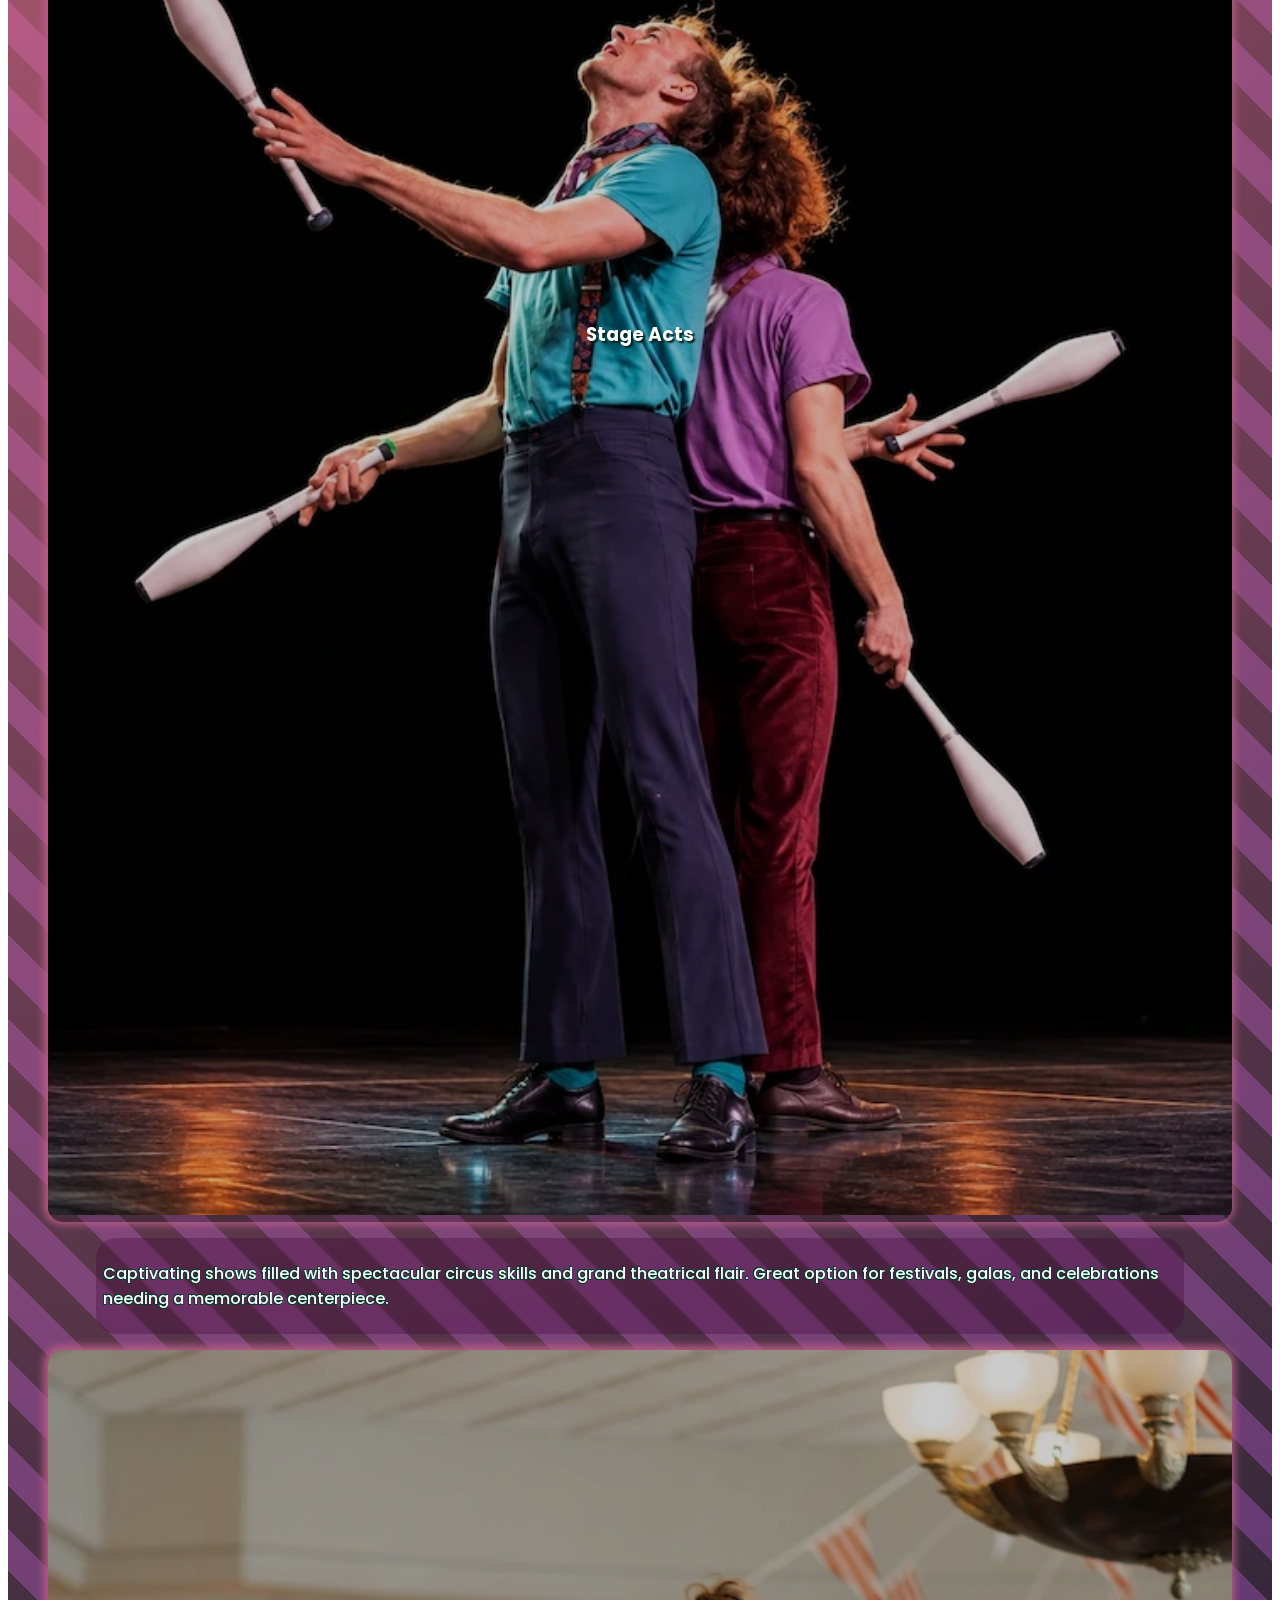
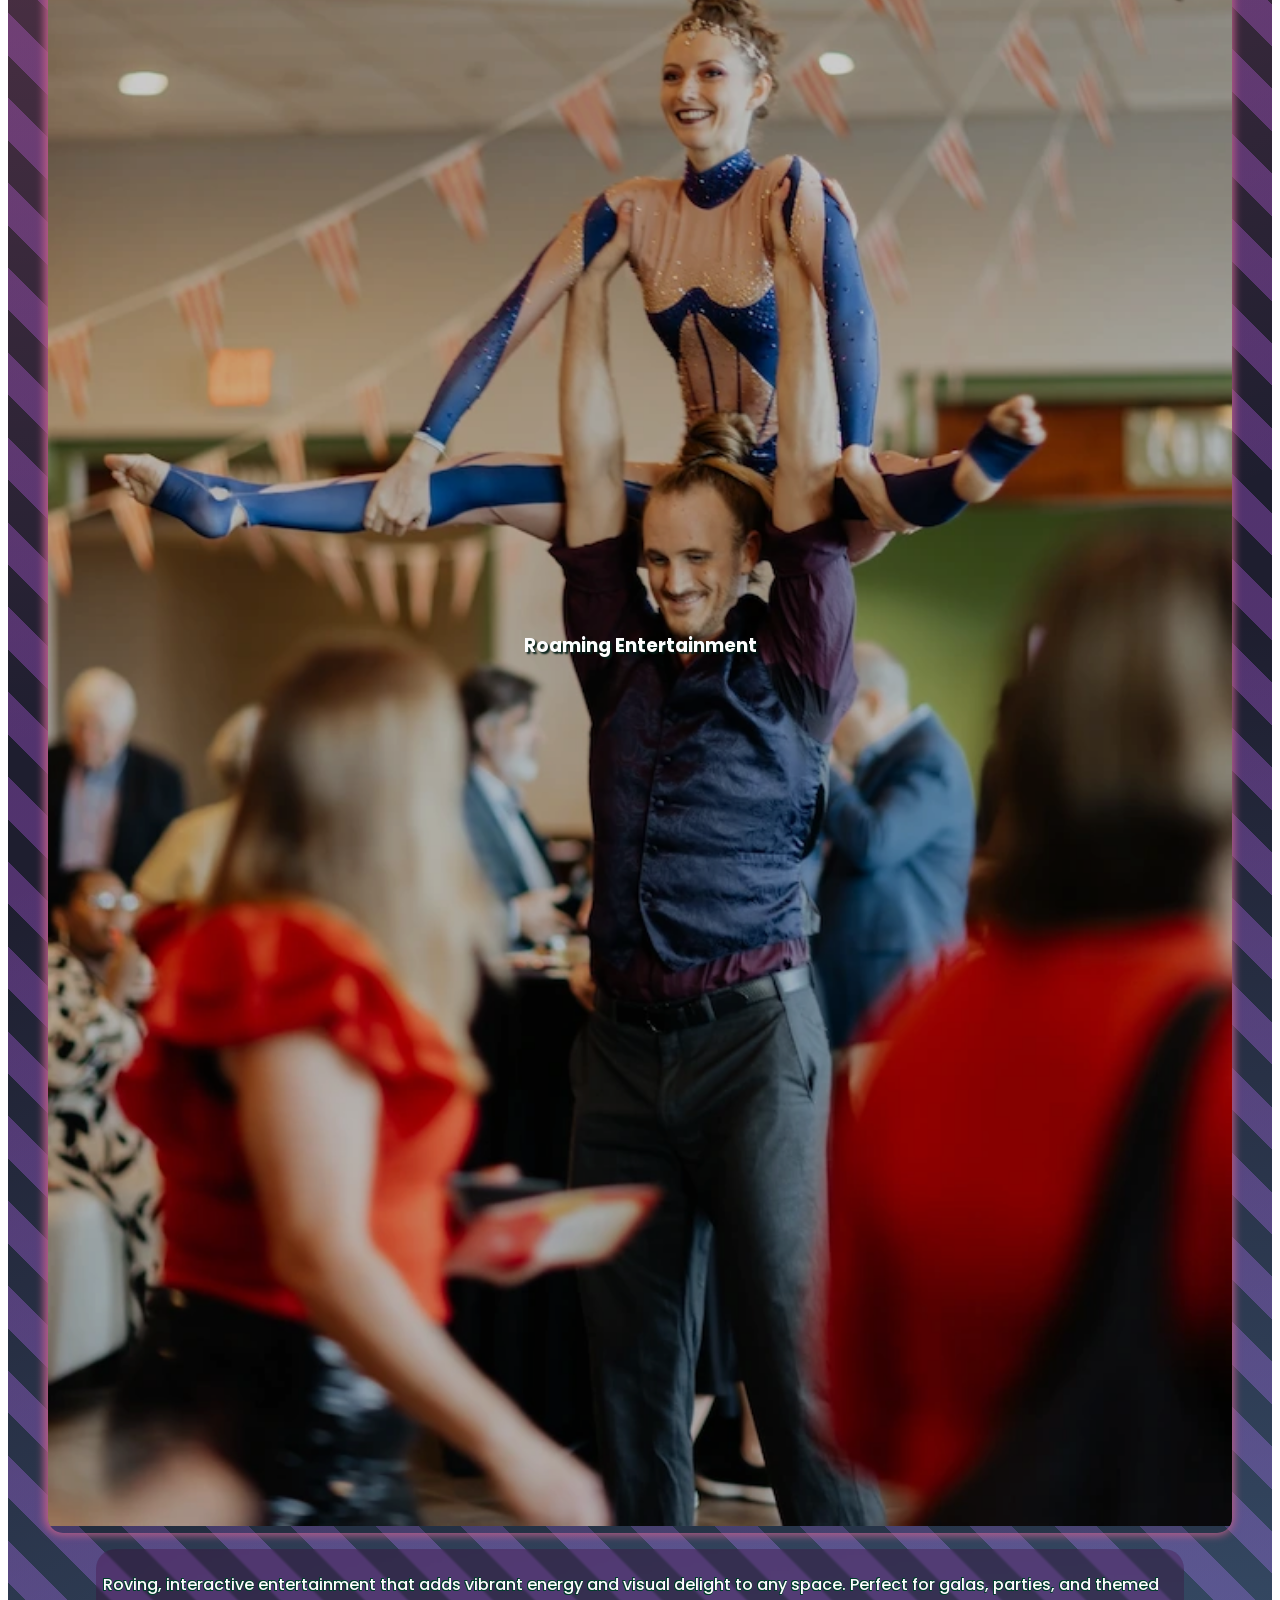
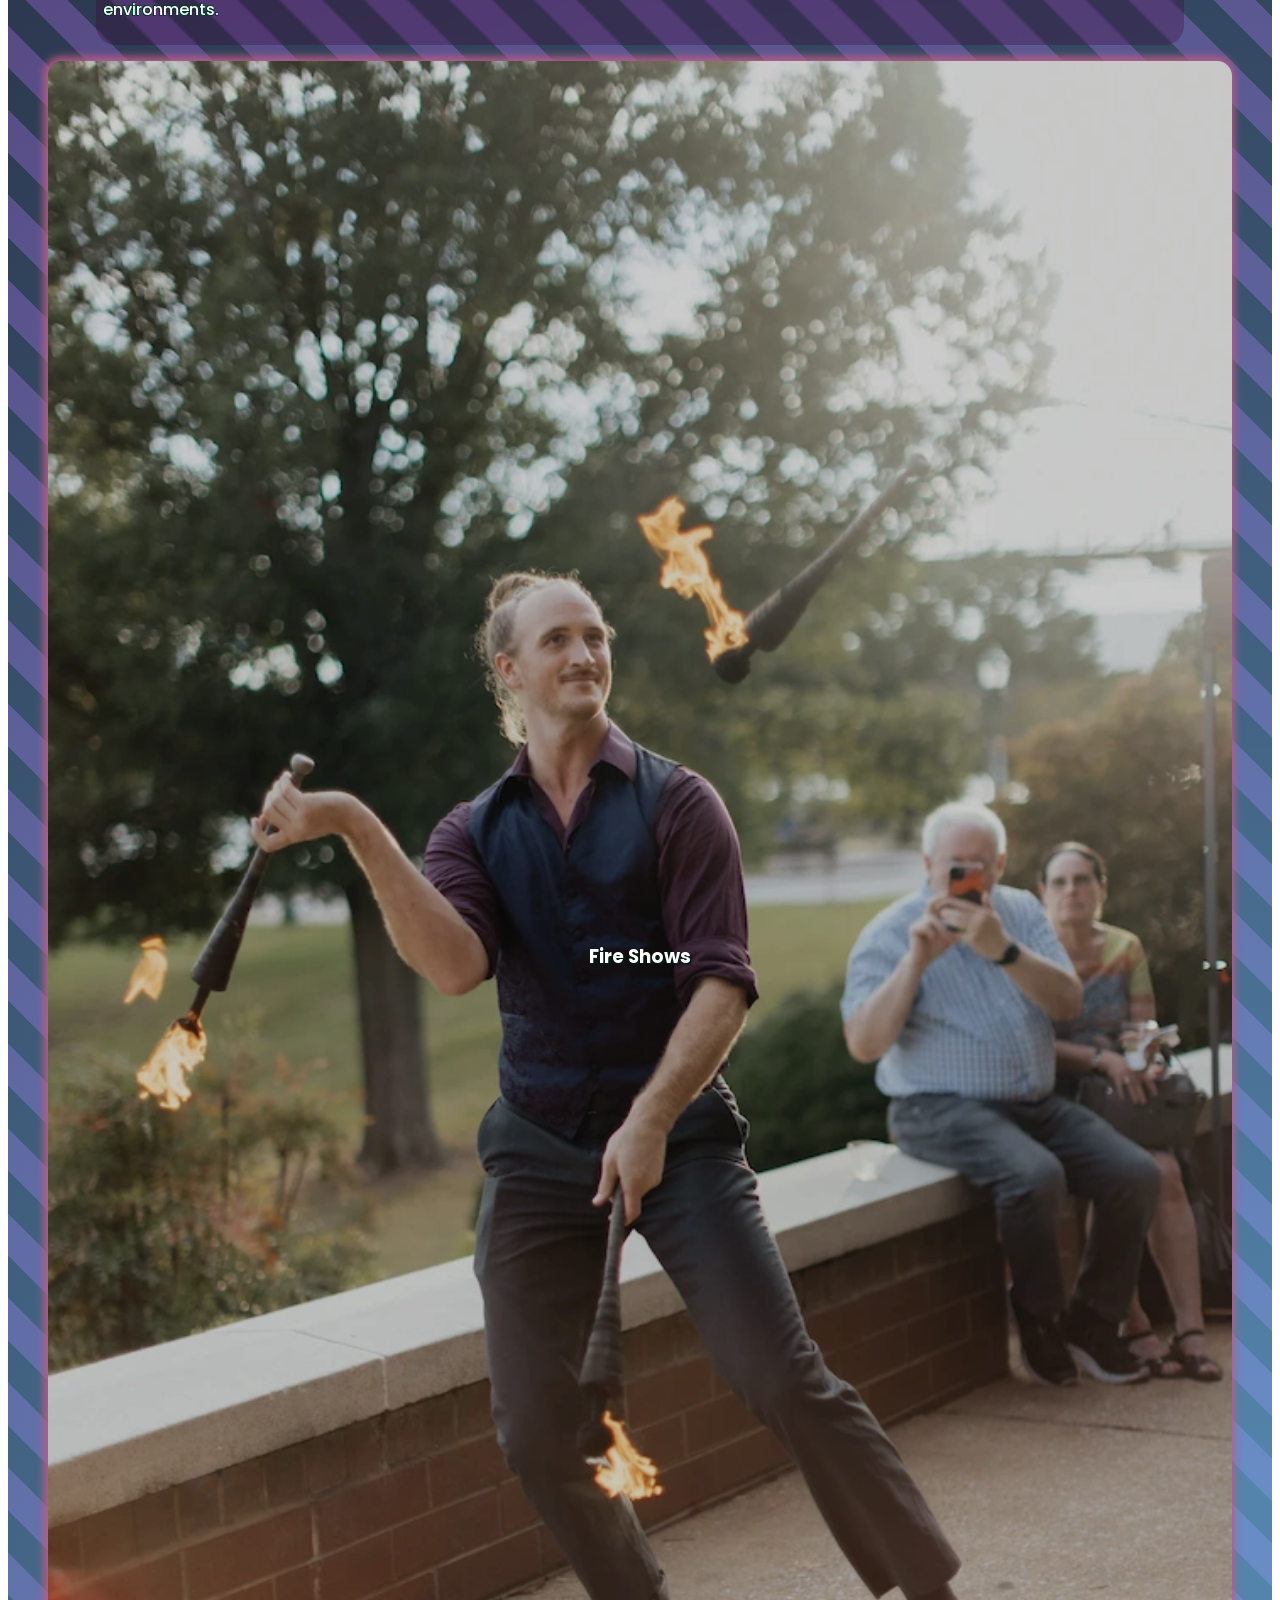
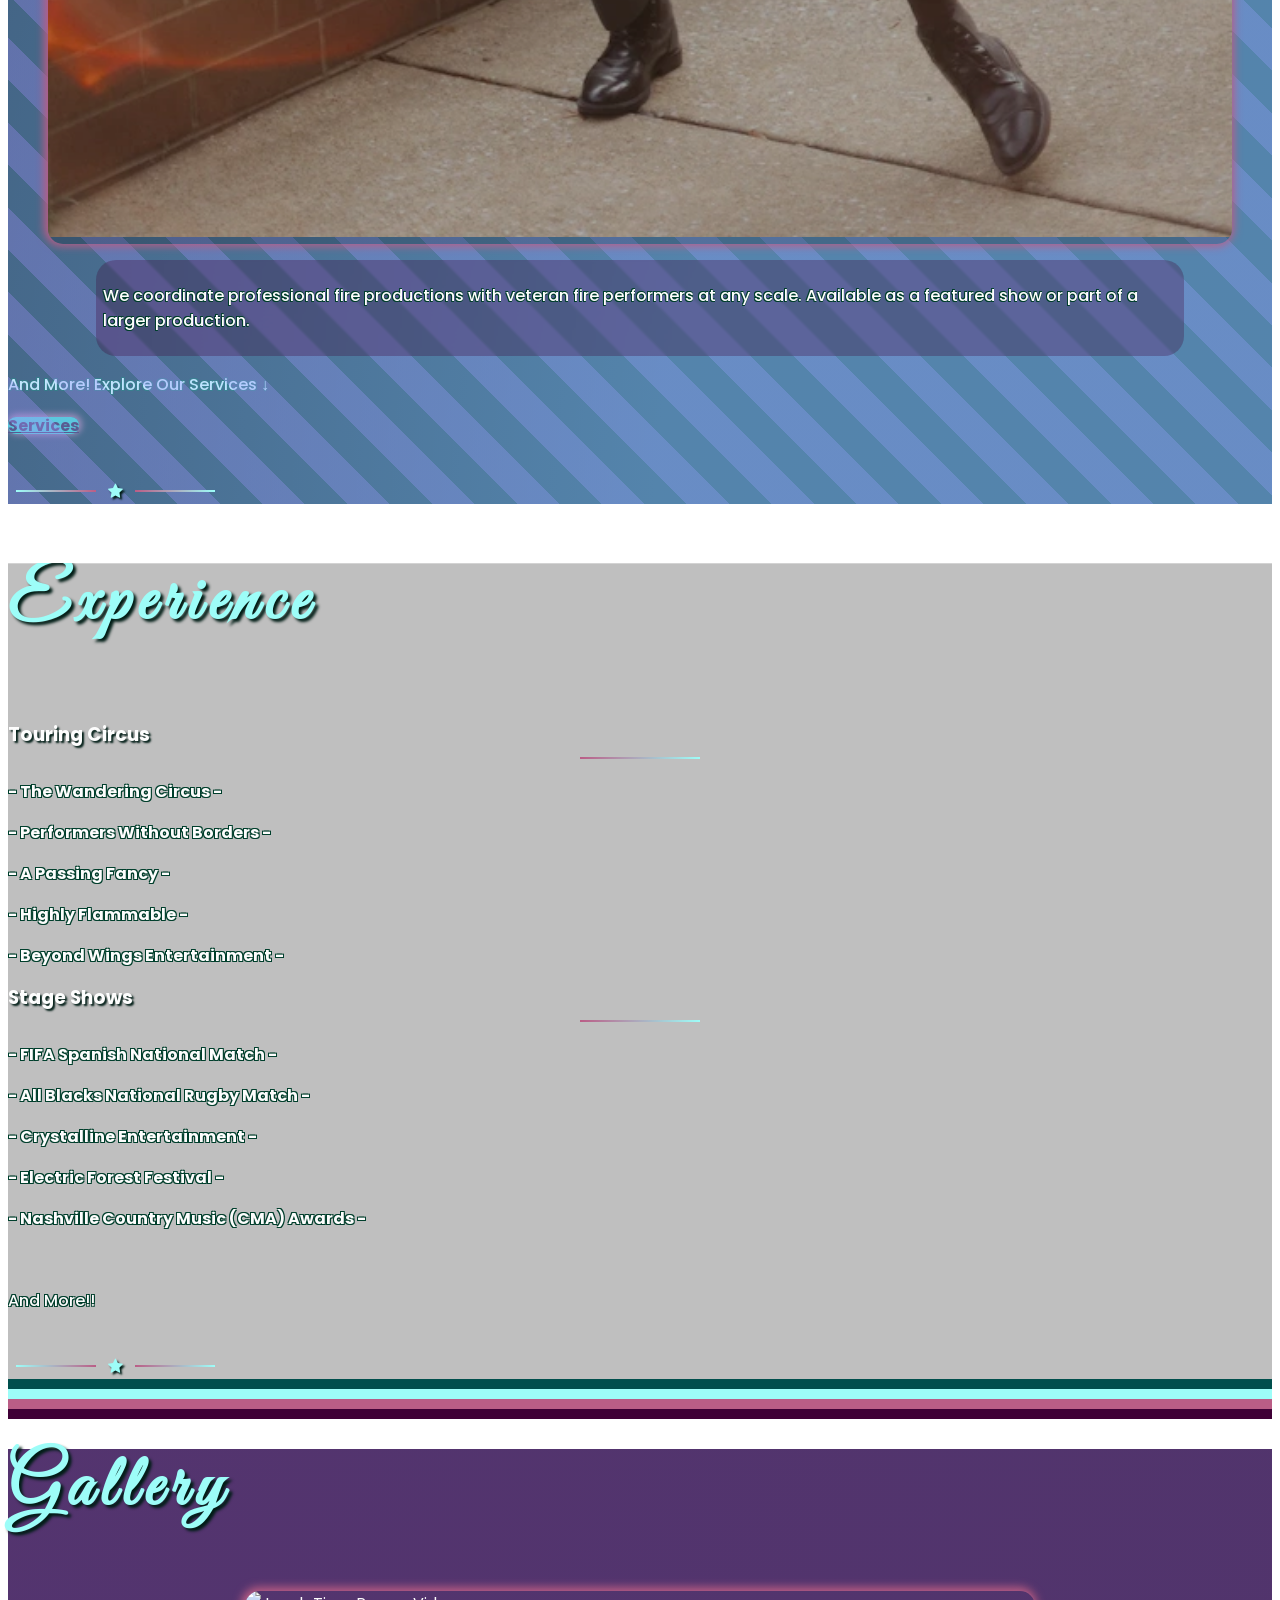
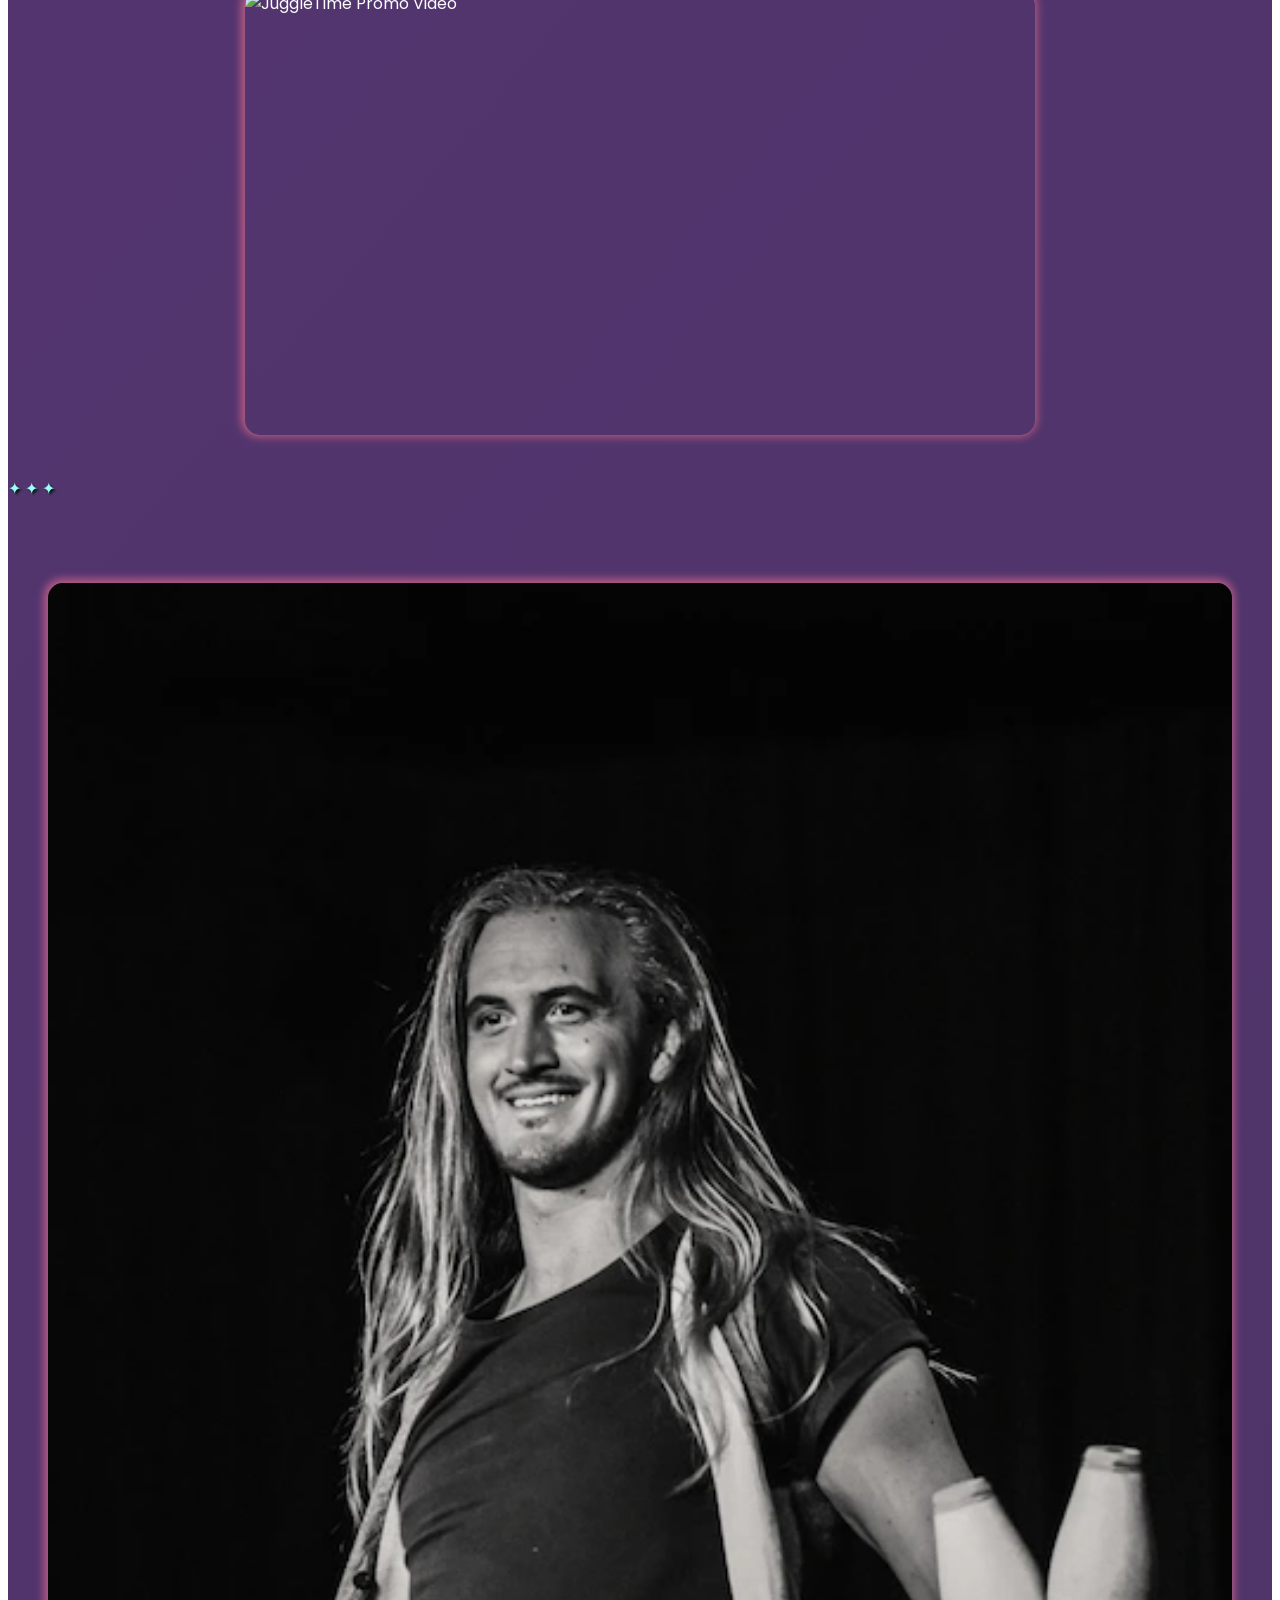
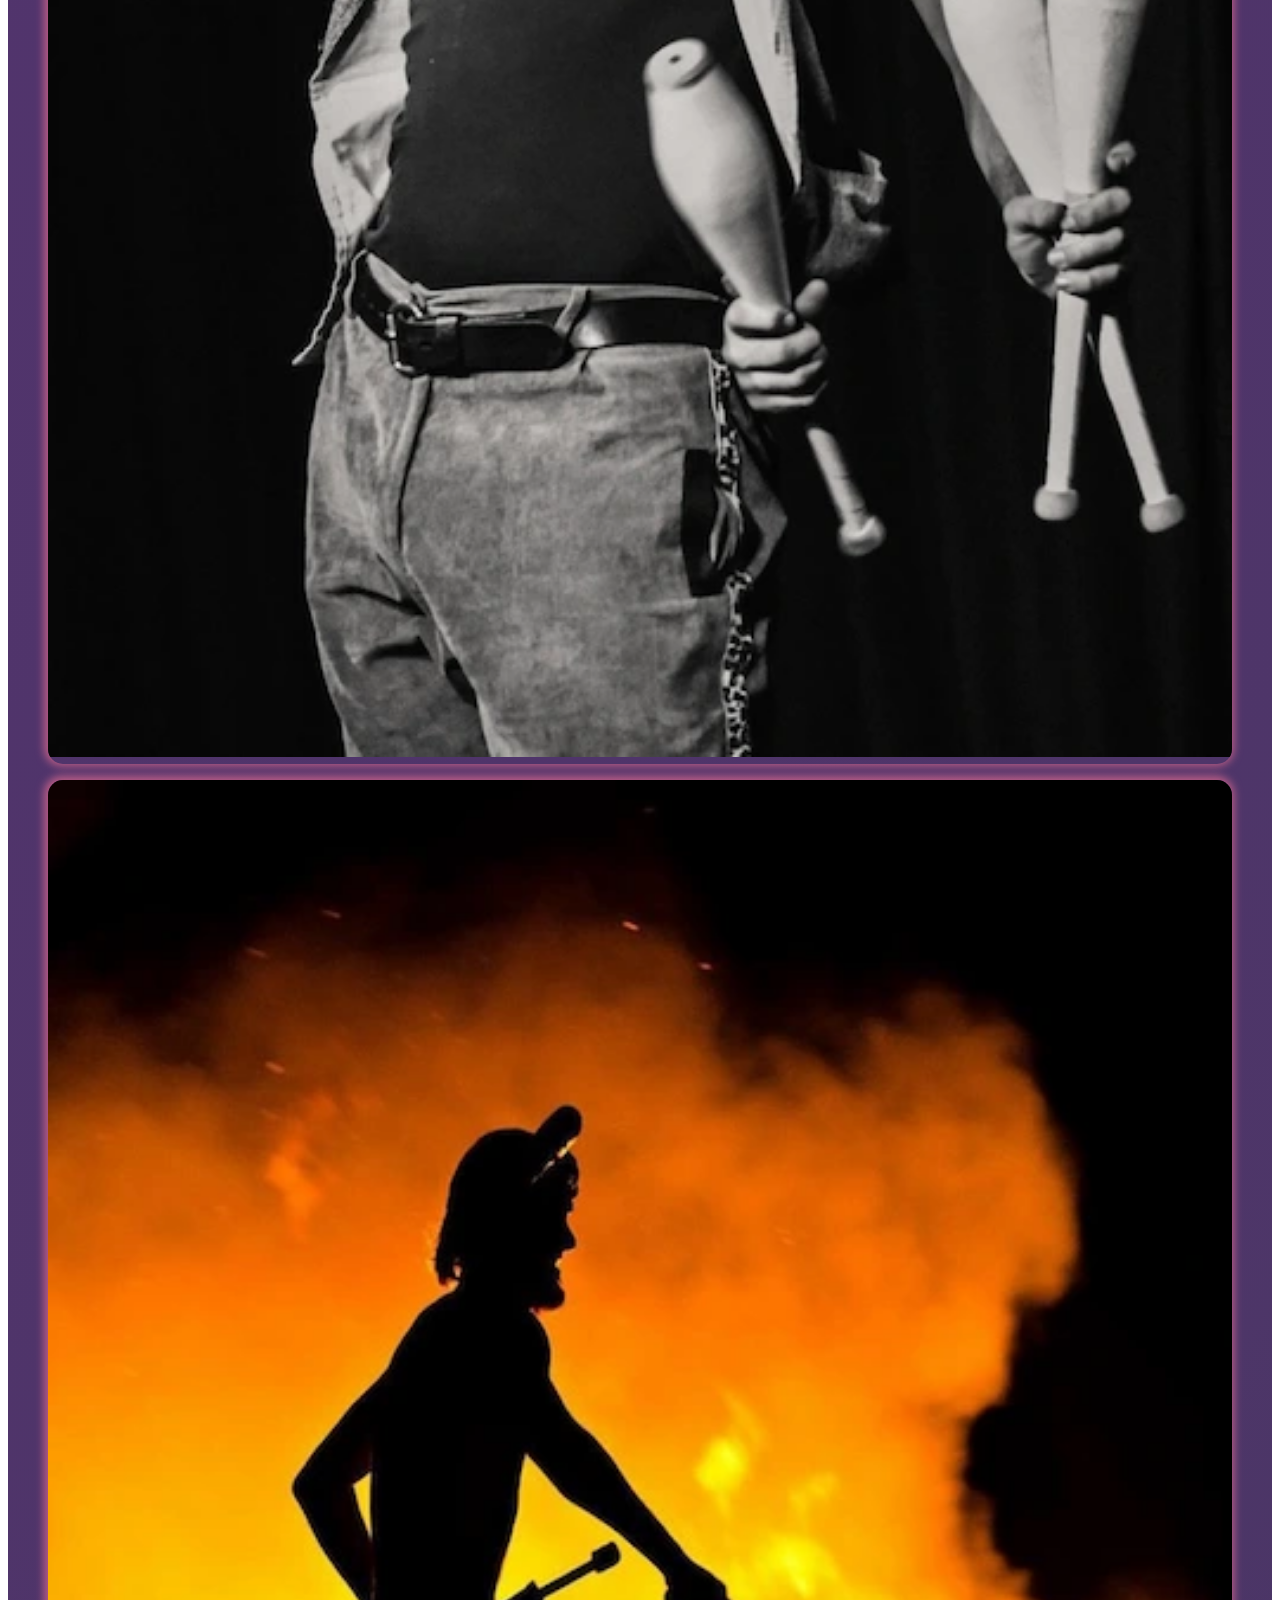
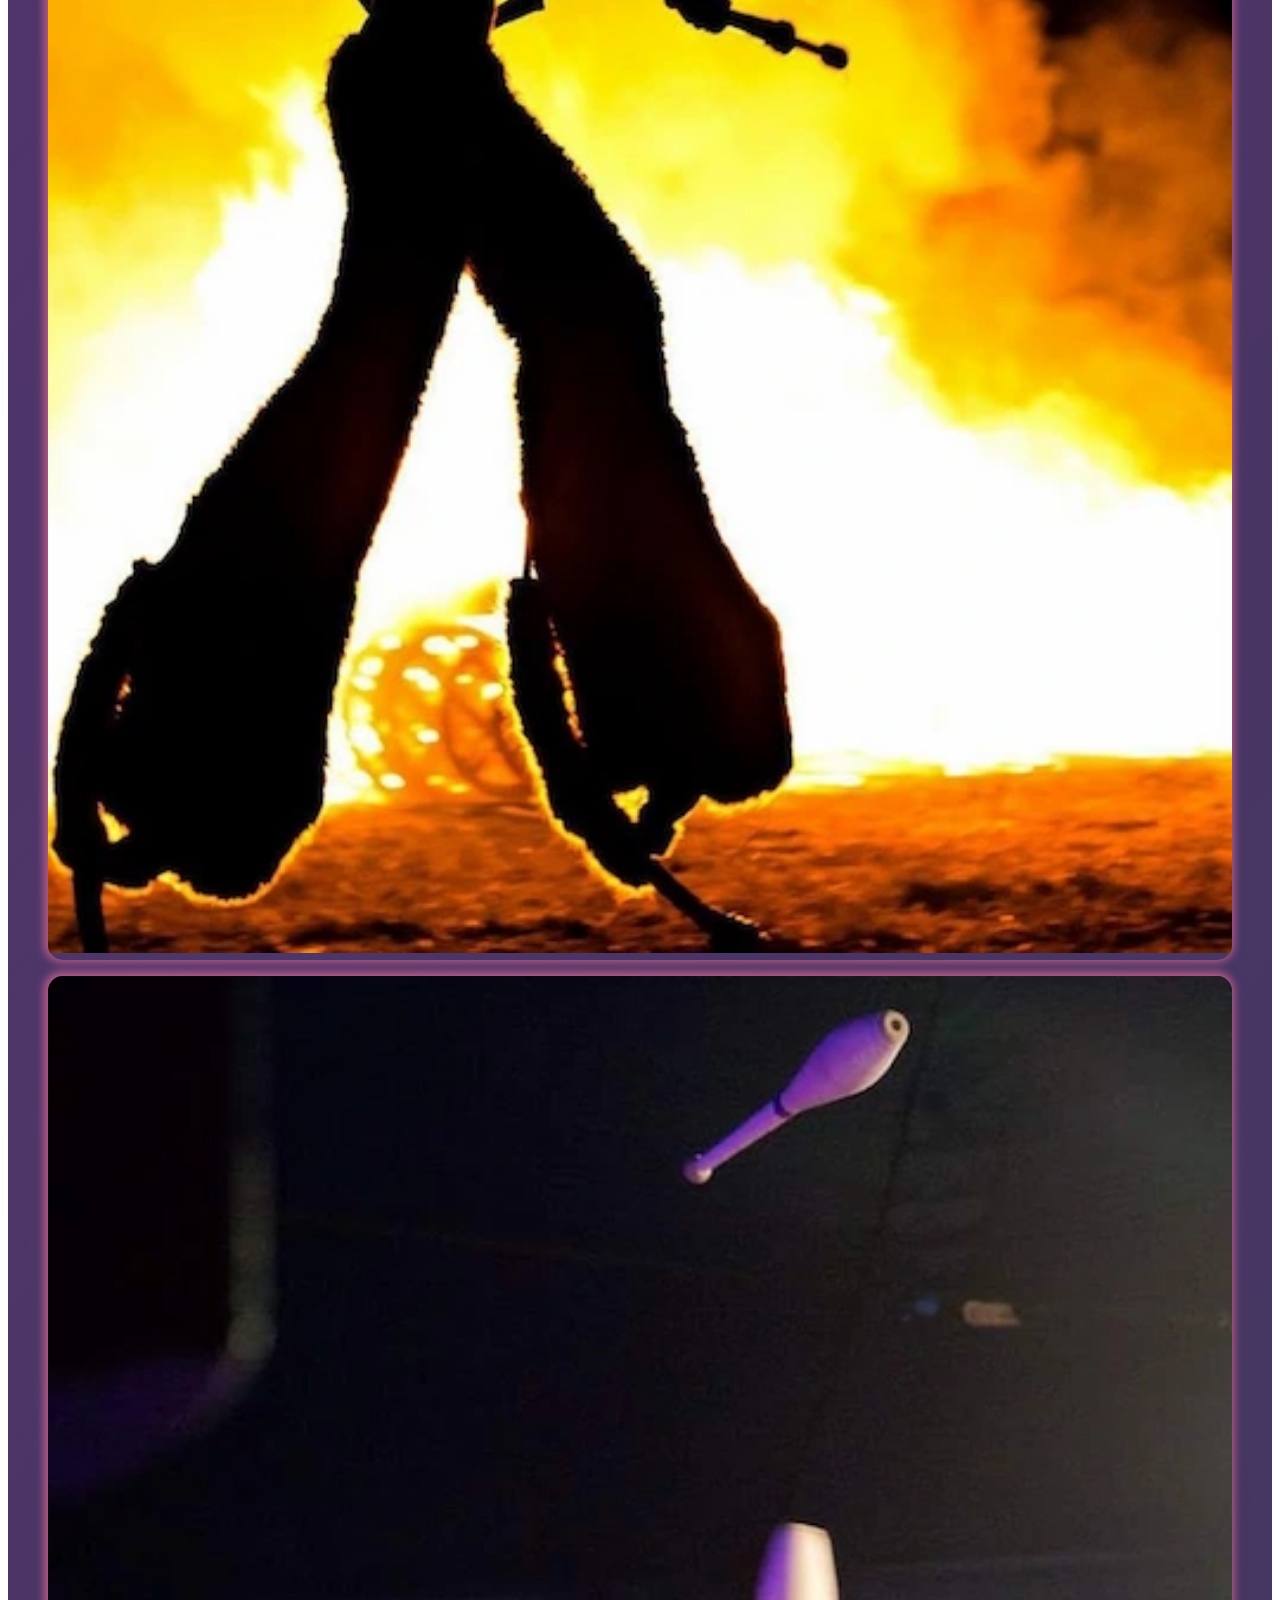
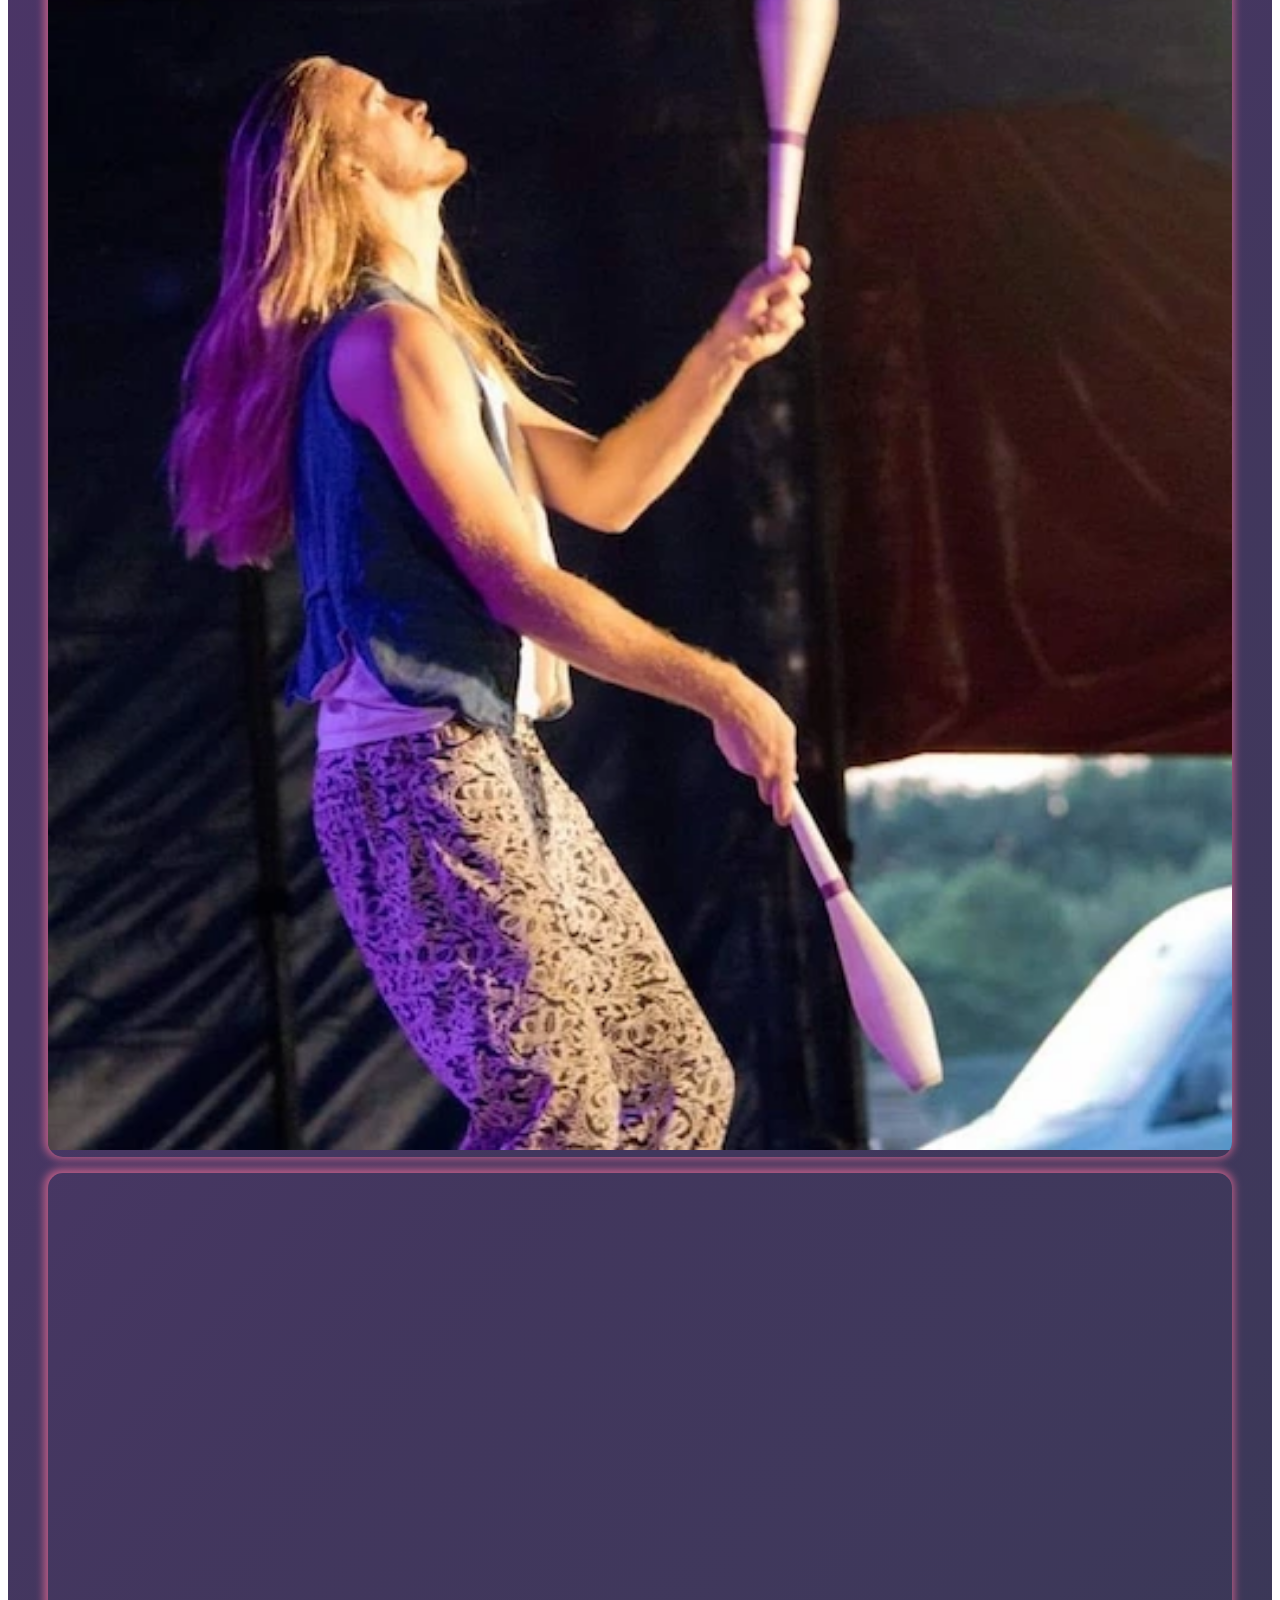
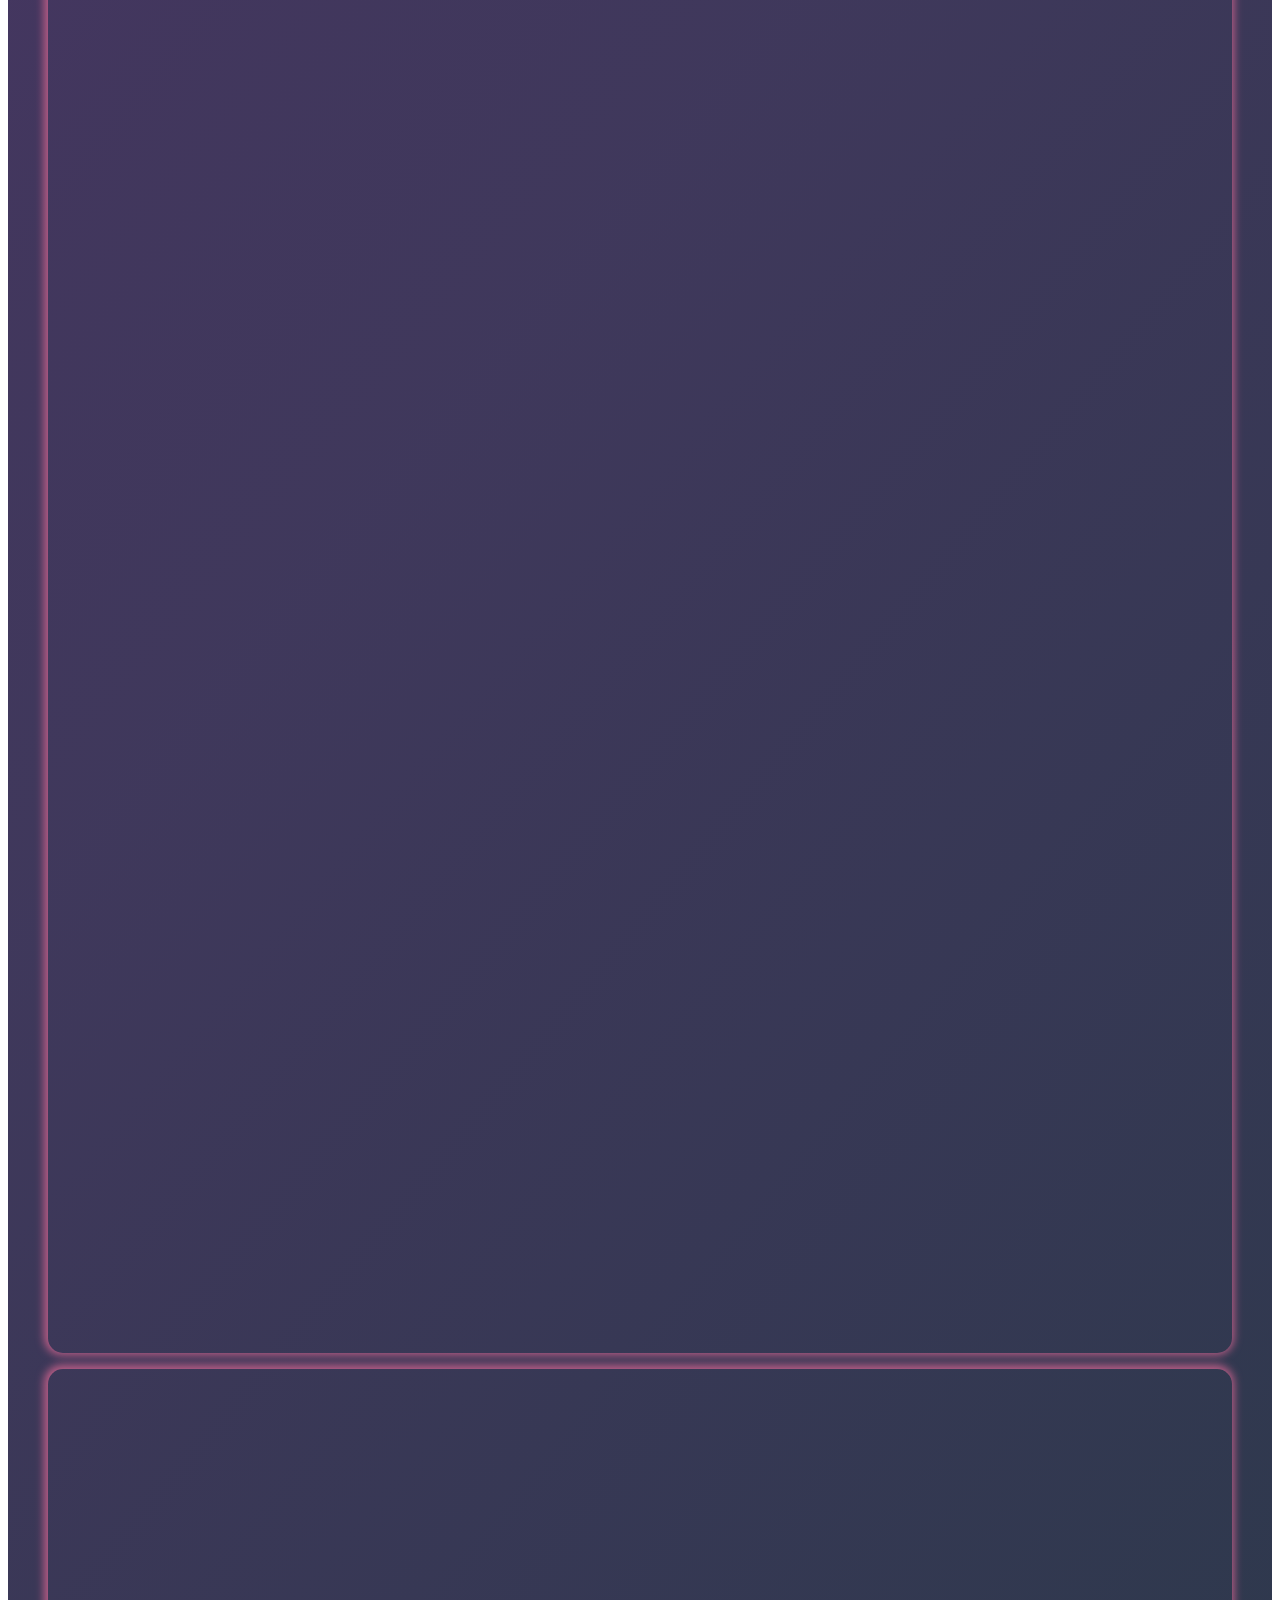
==== commit 357a3011: "New hero section, Form fixes, image resizing across all, section roles, various pagespeed insight fi" ====
--- a/index.html
+++ b/index.html
@@ -7,7 +7,7 @@
   <meta name="description"
     content="Make your event unforgettable with JuggleTime Entertainment — offering elite juggling acts, partner acrobatics, fire shows, stilt walking, and more for corporate and private events in Chattanooga and the greater Southeast.">
   <meta name="author" content="Logan Goethe">
-  <title>JuggleTime Entertainment | Circus & Variety Entertainment in Chattanooga, TN"</title>
+  <title>JuggleTime Entertainment | Circus & Variety Entertainment in Chattanooga, TN</title>
   <meta property="og:title" content="JuggleTime Entertainment">
   <meta property="og:type" content="website">
   <meta property="og:description"
@@ -31,16 +31,17 @@
   <link rel="manifest" href="/favicon/site.webmanifest" />
   <link rel="canonical" href="https://www.juggletimeentertainment.com/">
   <script defer src="script.js"></script>
+  <!-- Google tag (gtag.js) -->
+  <script async src="https://www.googletagmanager.com/gtag/js?id=G-KHG1ECFP6J"></script>
+  <script>
+    window.dataLayer = window.dataLayer || [];
+    function gtag() { dataLayer.push(arguments); }
+    gtag('js', new Date());
+
+    gtag('config', 'G-KHG1ECFP6J');
+  </script>
 </head>
-<!-- Google tag (gtag.js) -->
-<script async src="https://www.googletagmanager.com/gtag/js?id=G-KHG1ECFP6J"></script>
-<script>
-  window.dataLayer = window.dataLayer || [];
-  function gtag() { dataLayer.push(arguments); }
-  gtag('js', new Date());
-
-  gtag('config', 'G-KHG1ECFP6J');
-</script>
+
 
 
 <body class="has-navbar-fixed-top">
@@ -49,7 +50,8 @@
   <nav class="navbar customnav is-fixed-top is-transparent" role="navigation" aria-label="main navigation">
     <div class="navbar-brand">
       <a class="navbar-item logo-container" href="/">
-        <img src="images/logo/juggletime-logo-navbar.png" alt="Juggletime Entertainment logo" class="navbar-logo">
+        <img src="images/logo/juggletime-logo-navbar.webp" alt="Juggletime Entertainment logo" class="navbar-logo is-fullwidth" loading="eager" fetchpriority="high"
+              decoding="async">
       </a>
       <a role="button" class="navbar-burger" data-target="navMenu" aria-label="menu" aria-expanded="false">
         <span aria-hidden="true"></span>
@@ -74,38 +76,60 @@
   </nav>
 
   <!-- Hero Section -->
-  <section id="home" class="hero is-large">
+  <section id="home" class="hero is-small" role="main">
     <img src="images/home/hero-logan-juggling-clubs.webp" alt="" loading="eager" class="hero-bg" fetchpriority="high"
       decoding="async">
-    <div class="hero-body has-text-centered">
+    <div class="hero-body has-text-centered mb-5">
       <div class="container background-blur">
-        <h1 class="title hero-title  outlined-text">JuggleTime Entertainment</h1>
-        <br>
-        <br>
-        <br>
+        <h1 class="title hero-title  outlined-text">JuggleTime Entertainment</h1>        
         <p class="is-size-3-desktop is-size-4-mobile is-spaced  outlined-text" style="text-shadow: 2px 2px 2px rgb(0, 29, 22);">
-          Captivating performances. World-class juggling. Unforgettable moments for every event.
+          Captivating performances. World-class circus artists. Unforgettable moments for every event.
         </p>
         <br>
-        <br>
         <div class="block">
-          <a href="/contact.html#booking" class="button is-large square" id="herobutton">
+          <a href="/contact.html#booking" class="button is-large square herobutton">
             <b>Book Now</b>
           </a>
         </div>
-        <br>
-        <br>
-        <p class="is-italic is-size-5-mobile is-size-4-desktop  outlined-text" style="text-shadow: 2px 2px 2px rgb(0, 29, 22);">
-          Presented by your ringmaster of marvel and whimsy…
-        </p>
-        <br>
-        <h2 class="is-size-2 is-spaced outlined-text">Logan Goethe
-        </h2>
+      
         <div class="line-wrapper is-size-5 animate-lines">
           <span class="line-starleft"></span>
           <span class="icon has-text-jt-teal-light"><i class="fa fa-star"></i></span>
           <span class="line-starright"></span>
         </div>
+      </div>
+    </div>
+  </section>
+
+  <!-- Colorline -->
+  <div id="colorline" class="columns is-mobile">
+    <div class="column has-background-jt-teal">
+    </div>
+    <div class="column has-background-jt-teal-light">
+    </div>
+    <div class="column has-background-jt-purple-light">
+    </div>
+    <div class="column has-background-jt-purple">
+    </div>
+  </div>
+
+  <section class="section rev-gradient outlined-text">
+    <div class="container has-text-centered">
+      <h2 class="is-size-3 mb-5">Circus and Variety Entertainment in Chattanooga, Tennessee </h2>
+      <p class="low-weight is-size-5 mb-5">
+        <strong>JuggleTime Entertainment</strong> is a Chattanooga circus entertainment company. We bring live juggling, fire shows, partner
+        acrobatics, stilt walking and more to corporate events, parties, galas, sporting events, etc.
+        across Chattanooga and the surrounding Southeast. Founded by Logan Goethe, Chattanooga-based circus artist, we tailor 
+        each show to your space, audience, and schedule.
+      </p>
+      <a href="services.html" class="button is-large square herobutton">
+        <b>Browse Entertainment</b>
+      </a>
+      <br>
+      <div class="line-wrapper is-size-5 animate-lines mt-5">
+        <span class="line-starleft"></span>
+        <span class="icon has-text-jt-teal-light"><i class="fa fa-star"></i></span>
+        <span class="line-starright"></span>
       </div>
     </div>
   </section>
@@ -131,7 +155,7 @@
       <div class="columns gallery">
         <div class="column is-one-third">
           <figure class="image block">
-            <img class="clickable-image" src="images/home/logan-partner-juggling.webp"
+            <img class="clickable-image" src="images/home/thumbs/logan-partner-juggling.webp"
               data-full="images/home/logan-partner-juggling.webp" data-index="0"
               alt="Circus performer passing juggling clubs with partner" loading="eager" fetchpriority="high"
               decoding="async">
@@ -141,7 +165,7 @@
           </figure>
           <div class="box-transparency">
             <p class="is-size-5 has-text-white">
-              Bring your audience together for a captivating show filled with spectacular
+              Captivating shows filled with spectacular
               circus skills and grand theatrical flair. Great option for festivals, galas,
               and celebrations needing a memorable centerpiece.
             </p>
@@ -149,7 +173,7 @@
         </div>
         <div class="column is-one-third">
           <figure class="block image">
-            <img class="clickable-image" src="images/home/acrobat-pose-party.webp"
+            <img class="clickable-image" src="images/home/thumbs/acrobat-pose-party.webp"
               data-full="images/home/acrobat-pose-party.webp" data-index="1"
               alt="Acrobats striking a death defying pose at a cocktail party" loading="eager" fetchpriority="high"
               decoding="async">
@@ -167,7 +191,7 @@
         </div>
         <div class="column is-one-third">
           <figure class="block image">
-            <img class="clickable-image" src="images/home/logan-fire-juggling-event.webp"
+            <img class="clickable-image" src="images/home/thumbs/logan-fire-juggling-event.webp"
               data-full="images/home/logan-fire-juggling-event.webp" data-index="2"
               alt="Juggler with 3 flaming torches at a fundraiser" loading="eager" fetchpriority="high"
               decoding="async">
@@ -184,13 +208,11 @@
         </div>
       </div>
       <div class="content">
-        <!-- To do: Lots of inline styling here  -->
-        <p class="triple-stars is-size-4">✦ ✦ ✦</p>
         <p class="is-size-3">
-          And More! <br>Explore Our Services ↓</p>
+          And More! Explore Our Services ↓</p>
       </div>
       <p>
-        <a href="services.html" class="button is-large square" id="herobutton">
+        <a href="services.html" class="button is-large square herobutton">
           <b>Services</b>
         </a>
       </p>
@@ -320,62 +342,63 @@
         <div class="column is-one-quarter-tablet is-half-mobile">
 
           <figure class="image is-3by4">
-            <img class="clickable-image" src="images/home/logan-stage-show-clubs-black&white.webp"
+            <img class="clickable-image" src="images/home/thumbs/logan-stage-show-clubs-black&white.webp"
               data-full="images/home/logan-stage-show-clubs-black&white.webp" data-index="3"
-              alt="Charismatic juggler smiling with 3 juggling clubs in a silly pose">
-          </figure>
-        </div>
-        <div class="column is-one-quarter-tablet is-half-mobile">
-          <figure class="image is-3by4">
-            <img class="clickable-image" src="images/home/stilt-character-fire.webp"
+              alt="Charismatic juggler smiling with 3 juggling clubs in a silly pose" loading="lazy"
+              decoding="async">
+          </figure>
+        </div>
+        <div class="column is-one-quarter-tablet is-half-mobile">
+          <figure class="image is-3by4">
+            <img class="clickable-image" src="images/home/thumbs/stilt-character-fire.webp"
               data-full="images/home/stilt-character-fire.webp" data-index="4"
-              alt="Faun character on stilts dancing with a massive fire in the background">
-          </figure>
-        </div>
-        <div class="column is-one-quarter-tablet is-half-mobile">
-          <figure class="image is-3by4">
-            <img class="clickable-image" src="images/home/club-juggling-stage-circus-tent.webp"
+              alt="Faun character on stilts dancing with a massive fire in the background" loading="lazy" decoding="async">
+          </figure>
+        </div>
+        <div class="column is-one-quarter-tablet is-half-mobile">
+          <figure class="image is-3by4">
+            <img class="clickable-image" src="images/home/thumbs/club-juggling-stage-circus-tent.webp"
               data-full="images/home/club-juggling-stage-circus-tent.webp" data-index="5"
-              alt="Juggler performing with pins in a circus tent">
-          </figure>
-        </div>
-        <div class="column is-one-quarter-tablet is-half-mobile">
-          <figure class="image is-3by4">
-            <img class="clickable-image" src="images/home/partner-acrobatics-flag-pose-fundraiser.webp"
+              alt="Juggler performing with pins in a circus tent" loading="lazy" decoding="async">
+          </figure>
+        </div>
+        <div class="column is-one-quarter-tablet is-half-mobile">
+          <figure class="image is-3by4">
+            <img class="clickable-image" src="images/home/thumbs/partner-acrobatics-flag-pose-fundraiser.webp"
               data-full="images/home/partner-acrobatics-flag-pose-fundraiser.webp" data-index="6"
-              alt="Partner acrobats performing a flag pose at a private event">
+              alt="Partner acrobats performing a flag pose at a private event" loading="lazy" decoding="async">
           </figure>
         </div>
       </div>
       <div class="columns is-multiline is-mobile">
         <div class="column is-one-quarter-tablet is-half-mobile">
           <figure class="image is-3by4">
-            <img class="clickable-image" src="images/home/logan-juggling-five-balls.webp"
+            <img class="clickable-image" src="images/home/thumbs/logan-juggling-five-balls.webp"
               data-full="images/home/logan-juggling-five-balls.webp" data-index="7"
-              alt="Juggler performing with five balls">
-          </figure>
-        </div>
-        <div class="column is-one-quarter-tablet is-half-mobile">
-          <figure class="image is-3by4">
-            <img class="clickable-image" src="images/home/logan-fire-juggling-festival.webp"
+              alt="Juggler performing with five balls" loading="lazy" decoding="async">
+          </figure>
+        </div>
+        <div class="column is-one-quarter-tablet is-half-mobile">
+          <figure class="image is-3by4">
+            <img class="clickable-image" src="images/home/thumbs/logan-fire-juggling-festival.webp"
               data-full="images/home/logan-fire-juggling-festival.webp" data-index="8"
-              alt="Juggler performing with fire at a festival">
+              alt="Juggler performing with fire at a festival" loading="lazy" decoding="async">
             <figcaption class="figtext">
             </figcaption>
           </figure>
         </div>
         <div class="column is-one-quarter-tablet is-half-mobile">
           <figure class="image is-3by4">
-            <img class="clickable-image" src="images/home/partner-juggle-flow-festival.webp"
+            <img class="clickable-image" src="images/home/thumbs/partner-juggle-flow-festival.webp"
               data-full="images/home/partner-juggle-flow-festival.webp" data-index="9"
-              alt="Silly partner jugglers mounted on one another's backs performing at a flow festival">
-          </figure>
-        </div>
-        <div class="column is-one-quarter-tablet is-half-mobile">
-          <figure class="image is-3by4">
-            <img class="clickable-image" src="images/home/holiday-baseball-juggling-show.webp"
+              alt="Silly partner jugglers mounted on one another's backs performing at a flow festival" loading="lazy" decoding="async">
+          </figure>
+        </div>
+        <div class="column is-one-quarter-tablet is-half-mobile">
+          <figure class="image is-3by4">
+            <img class="clickable-image" src="images/home/thumbs/holiday-baseball-juggling-show.webp"
               data-full="images/home/holiday-baseball-juggling-show.webp" data-index="10"
-              alt="Juggler performing Chattanooga Lookouts baseball show in July 4th theme costume">
+              alt="Juggler performing Chattanooga Lookouts baseball show in July 4th theme costume" loading="lazy" decoding="async">
           </figure>
         </div>
       </div>
@@ -393,27 +416,27 @@
       <h2 class="section-title">Get in Touch</h2>
       <form action="https://formspree.io/f/xpwdnejn" method="POST">
         <div class="field">
-          <label class="label has-text-left">Name</label>
+          <label class="label has-text-left" for="name">Name</label>
           <div class="control has-icons-left">
-            <input name="name" type="text" class="input" placeholder="e.g. Jeff Goldblum">
-            <span class="icon is-small is-left">
+            <input id="name" name="name" type="text" class="input" placeholder="e.g. Jeff Goldblum">
+            <span class="icon is-small is-left" aria-hidden="true">
               <i class="fa fa-user"></i>
             </span>
           </div>
         </div>
         <div class="field">
-          <label class="label has-text-left">Email</label>
+          <label class="label has-text-left" for="email">Email</label>
           <div class="control has-icons-left">
-            <input name="email" type="email" class="input" placeholder="e.g. jeffgoldblum@gmail.com">
-            <span class="icon is-small is-left">
+            <input id="email" name="email" type="email" class="input" placeholder="e.g. jeffgoldblum@gmail.com">
+            <span class="icon is-small is-left" aria-hidden="true">
               <i class="fa fa-envelope"></i>
             </span>
           </div>
         </div>
         <div class="field">
-          <label class="label has-text-left">Message</label>
+          <label class="label has-text-left" for="message">Message</label>
           <div class="control">
-            <textarea name="message" class="textarea"
+            <textarea id="message" name="message" class="textarea"
               placeholder="Request details e.g. event location, date, acts desired etc"></textarea>
           </div>
         </div>
@@ -476,7 +499,7 @@
         Whether dazzling a festival crowd, lighting up a school assembly, or bringing laughter to a local block party,
         we deliver performances full of energy, elegance, and flair. JuggleTime Entertainment is located in Chattanooga,
         TN and serves the greater Southeast region and beyond with top-tier circus and variety entertainment. JuggleTime entertainment 
-        is insured up to 2,000,000$ in liability coverage through Peep Specialty Insurance. 
+        is insured up to $2,000,000 in liability coverage through Peep Specialty Insurance. 
       </p>
       <br>
       <h4 class="is-size-4 has-text-weight-bold">About the Founder</h4>
@@ -509,7 +532,7 @@
     </div>
 
   <!-- Footer -->
-  <footer id="contact" class="footer paddingsmall gradient outlined-text">
+  <footer role="contentinfo" id="contact" class="footer paddingsmall gradient outlined-text">
     <div class="container ">
       <div class="columns is-centered">
         <div class="column is-one-third has-text-centered">
@@ -578,8 +601,8 @@
         <div class="columns">
           <div class="column is-one-third has-text-centered">
             <a href="/">
-              <img src="images//logo/juggletime-logo-navbar.png" style="max-width:60%"
-                alt="Juggletime Entertainment logo">
+              <img class="image is-fullwidth" src="images/logo/juggletime-logo-navbar.webp" style="max-width:60%"
+                alt="JuggleTime Entertainment Logo" loading="lazy" decoding="async">
             </a>
           </div>
           <div class="column is-two-thirds">
--- a/styles.css
+++ b/styles.css
@@ -91,7 +91,7 @@
 }
 
 .background-blur {  
-  backdrop-filter: blur(1px);
+  backdrop-filter: blur(0.5px);
 }
 
 .outlined-text {
@@ -122,7 +122,7 @@
   padding: 10px
 }
 
-h2 {
+h2.section-title {
   font-family: "Great Vibes", cursive;
   color: var(--jt-teal-light);
   text-shadow: 3px 3px 3px rgb(0, 29, 22);
@@ -130,7 +130,7 @@
   letter-spacing: 7px;
 }
 
-h3 {
+h2, h3 {
   text-shadow: 2px 2px 2px rgb(0, 29, 22);
   font-family: "Poppins", sans-serif;
   color: var(--jt-offwhite);
@@ -147,6 +147,10 @@
   font-family: "Poppins", sans-serif;
   font-weight: 500;
   color: var(--jt-offwhite);
+}
+
+p.low-weight {
+  font-weight: 300;
 }
 
 .label {
@@ -352,7 +356,7 @@
 
 /* Hero background */
 .hero {
-  padding-top: 8rem;
+  padding-top: 4rem;
   position: relative;
   isolation: isolate;
   clip-path: inset(0);
@@ -364,7 +368,7 @@
   top: 0px;
   left: 0;
   width: 100vw;
-  height: 100vh;
+  height: 70vh;
   object-fit: cover;
   object-position: center top;
   z-index: -1;
@@ -395,9 +399,8 @@
 
 
 /* Hero and Form Buttons */
-#herobutton {
+.herobutton {
   font-weight: 600;
-  letter-spacing: 0.03em;
   transition:
     color 0.5s ease,
     background-color 0.5s ease,
@@ -409,7 +412,7 @@
   text-shadow: none;
 }
 
-#herobutton:hover {
+.herobutton:hover {
   color: black;
   background-color: var(--jt-teal-light);
   box-shadow: -1px 1px 6px 1px #65edffb4;
@@ -1416,4 +1419,12 @@
   .entertainment-options > .column + .column {
     padding-top: 0;
   }
+}
+
+/* Browsers add a border and padding to fieldsets; Bulma does not reset them. */
+.field-group {
+  border: 0;
+  margin: 0;
+  min-width: 0;
+  padding: 0;
 }
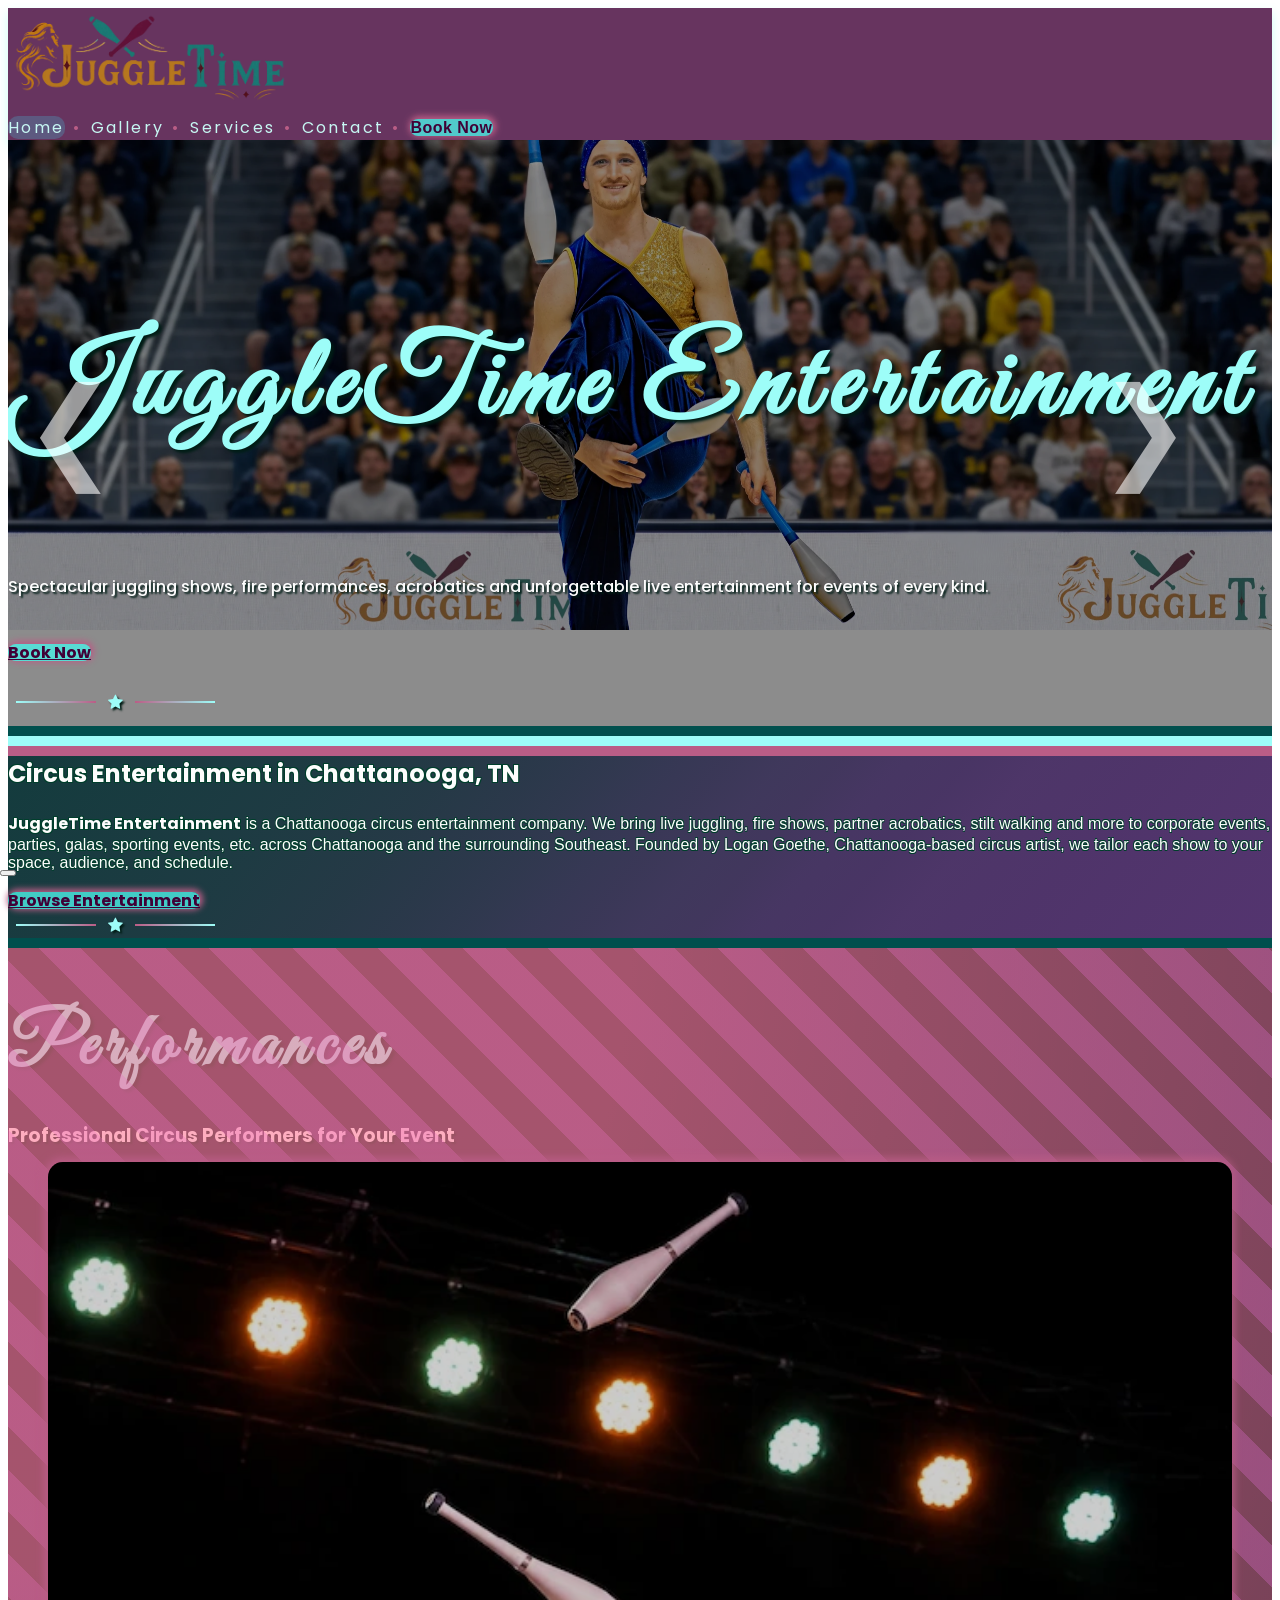
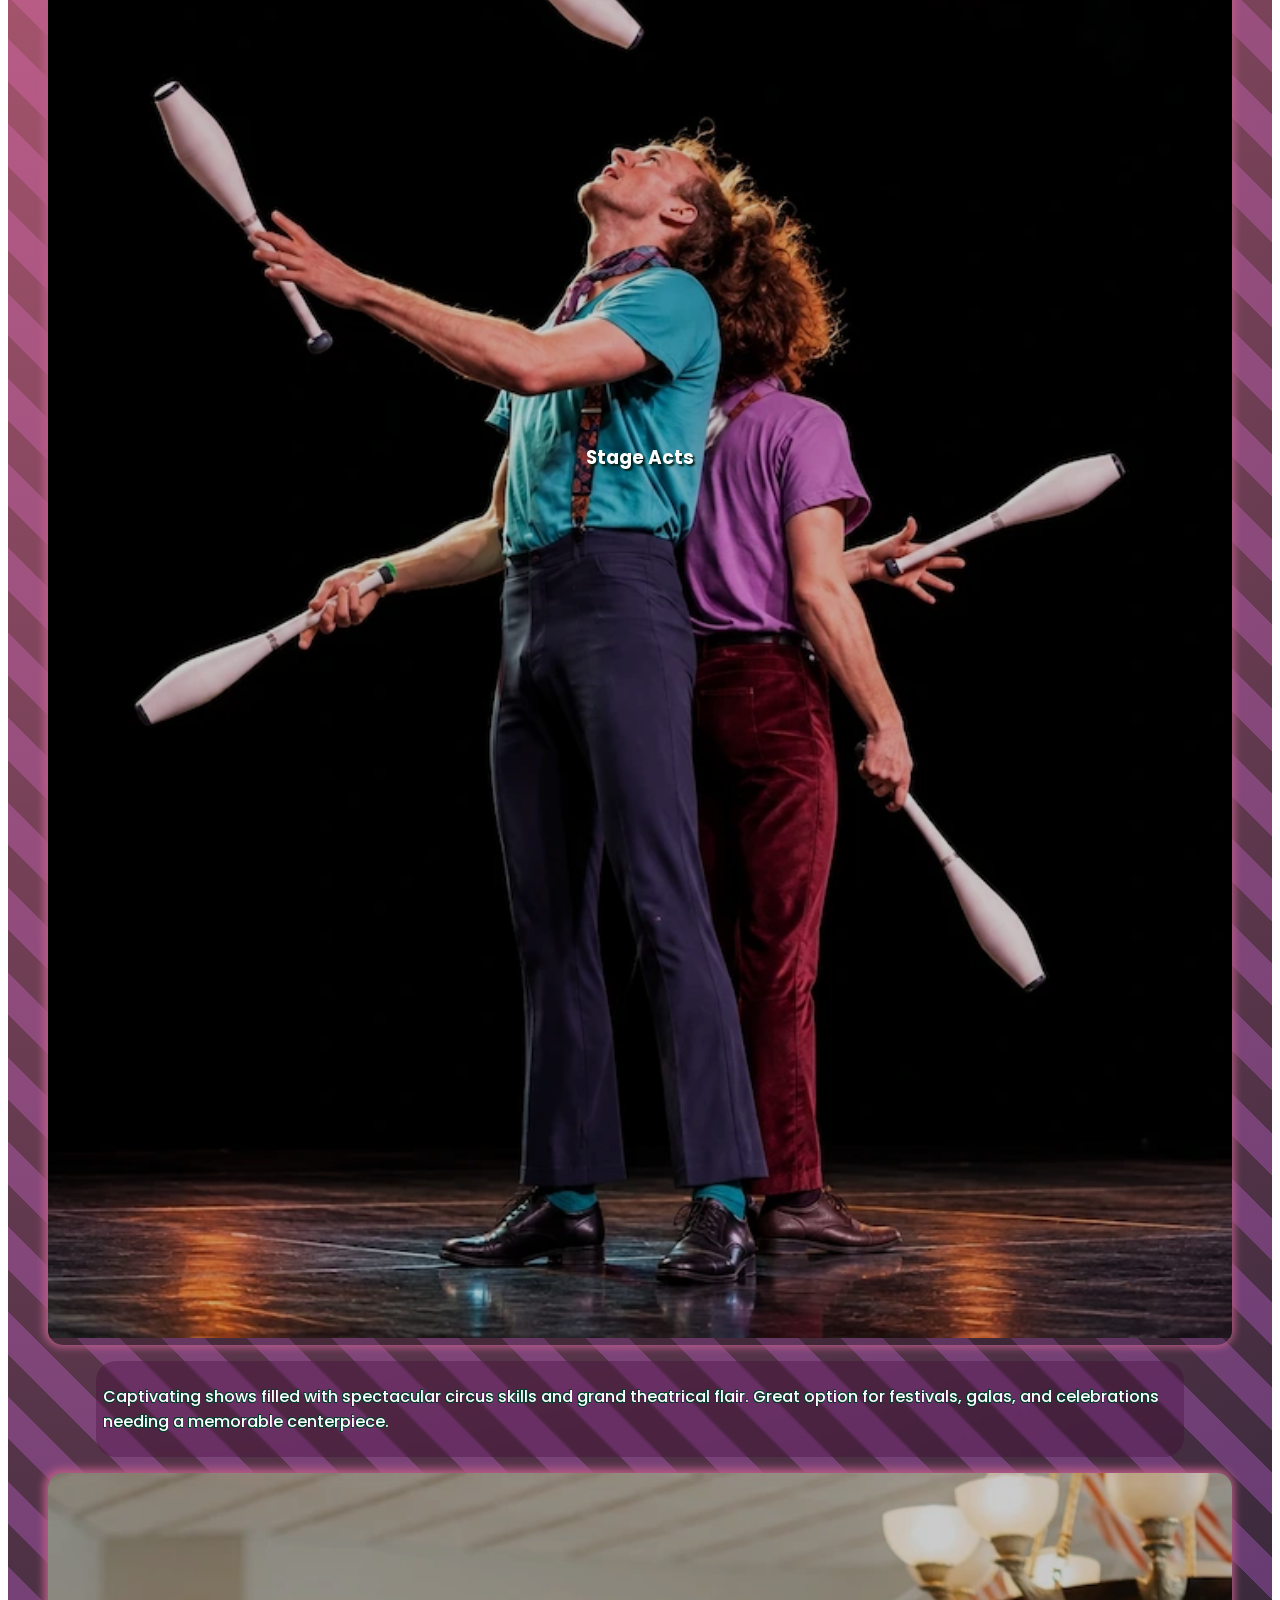
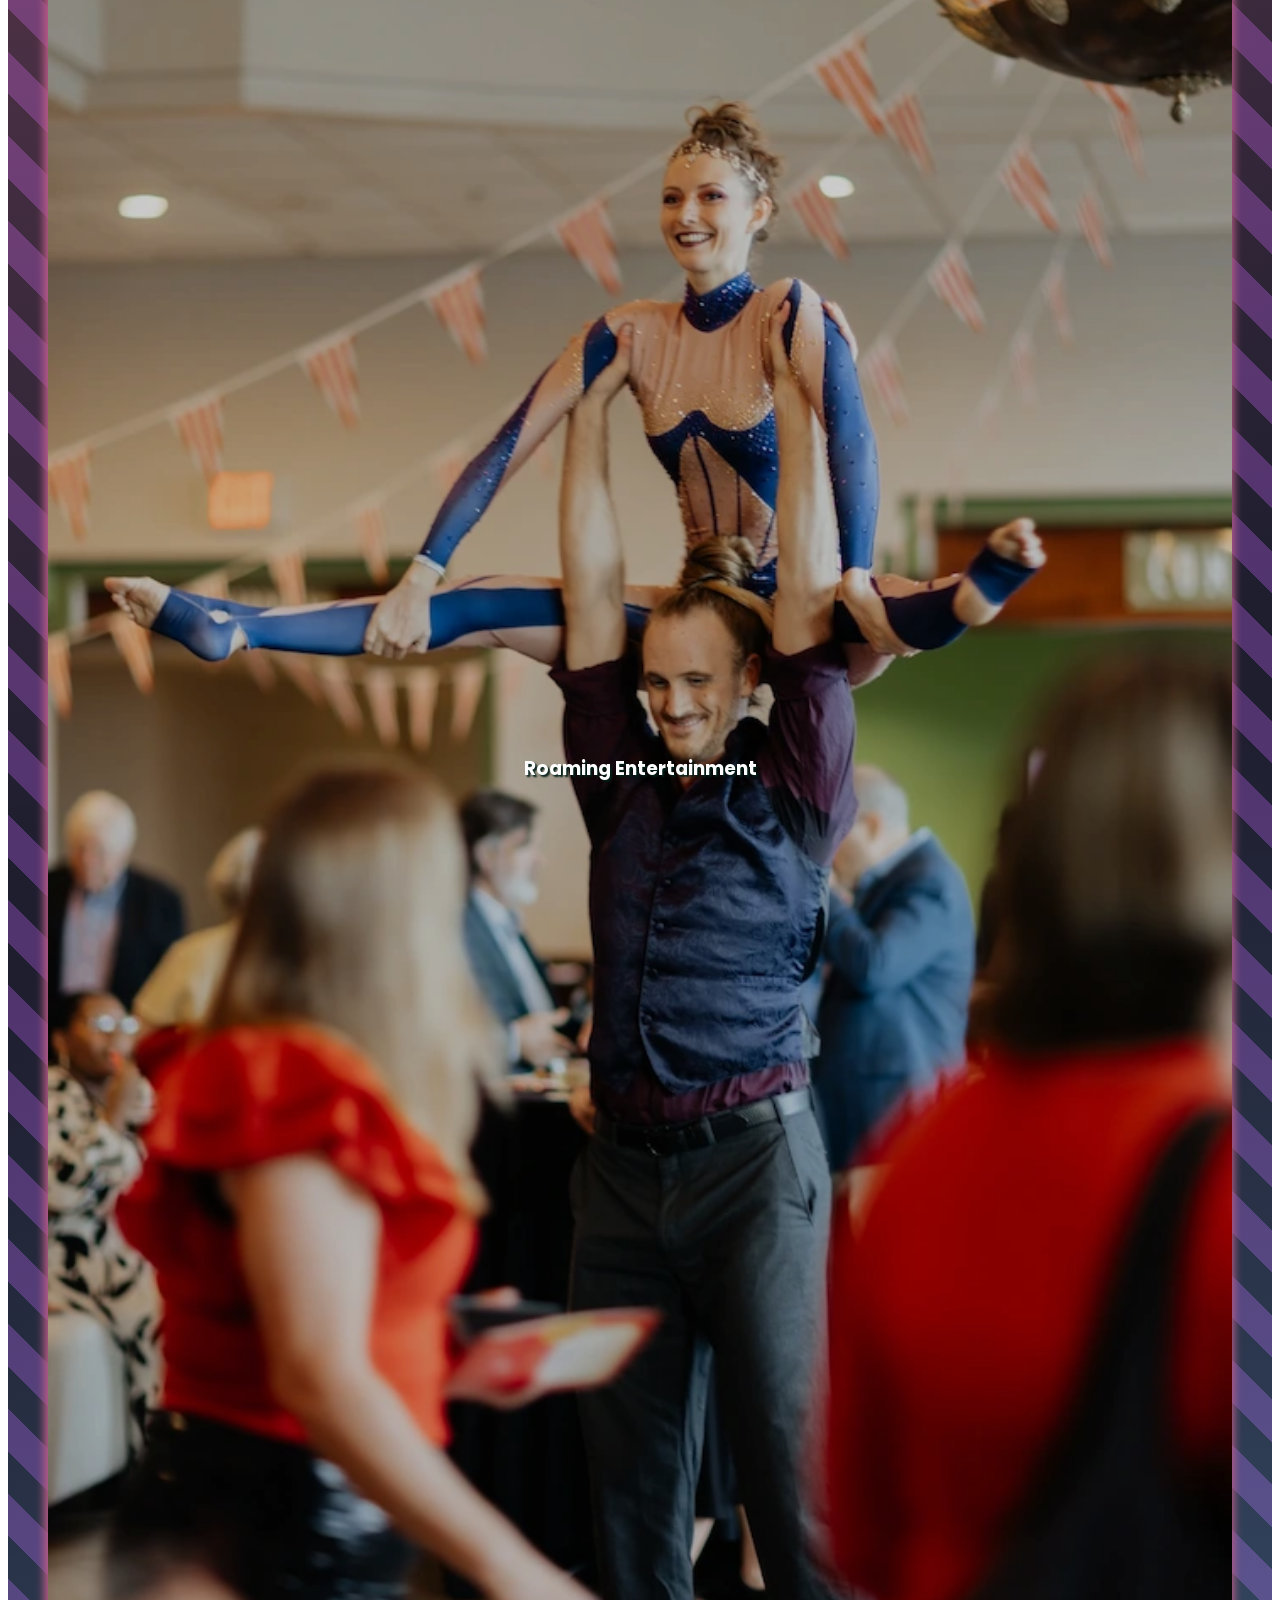
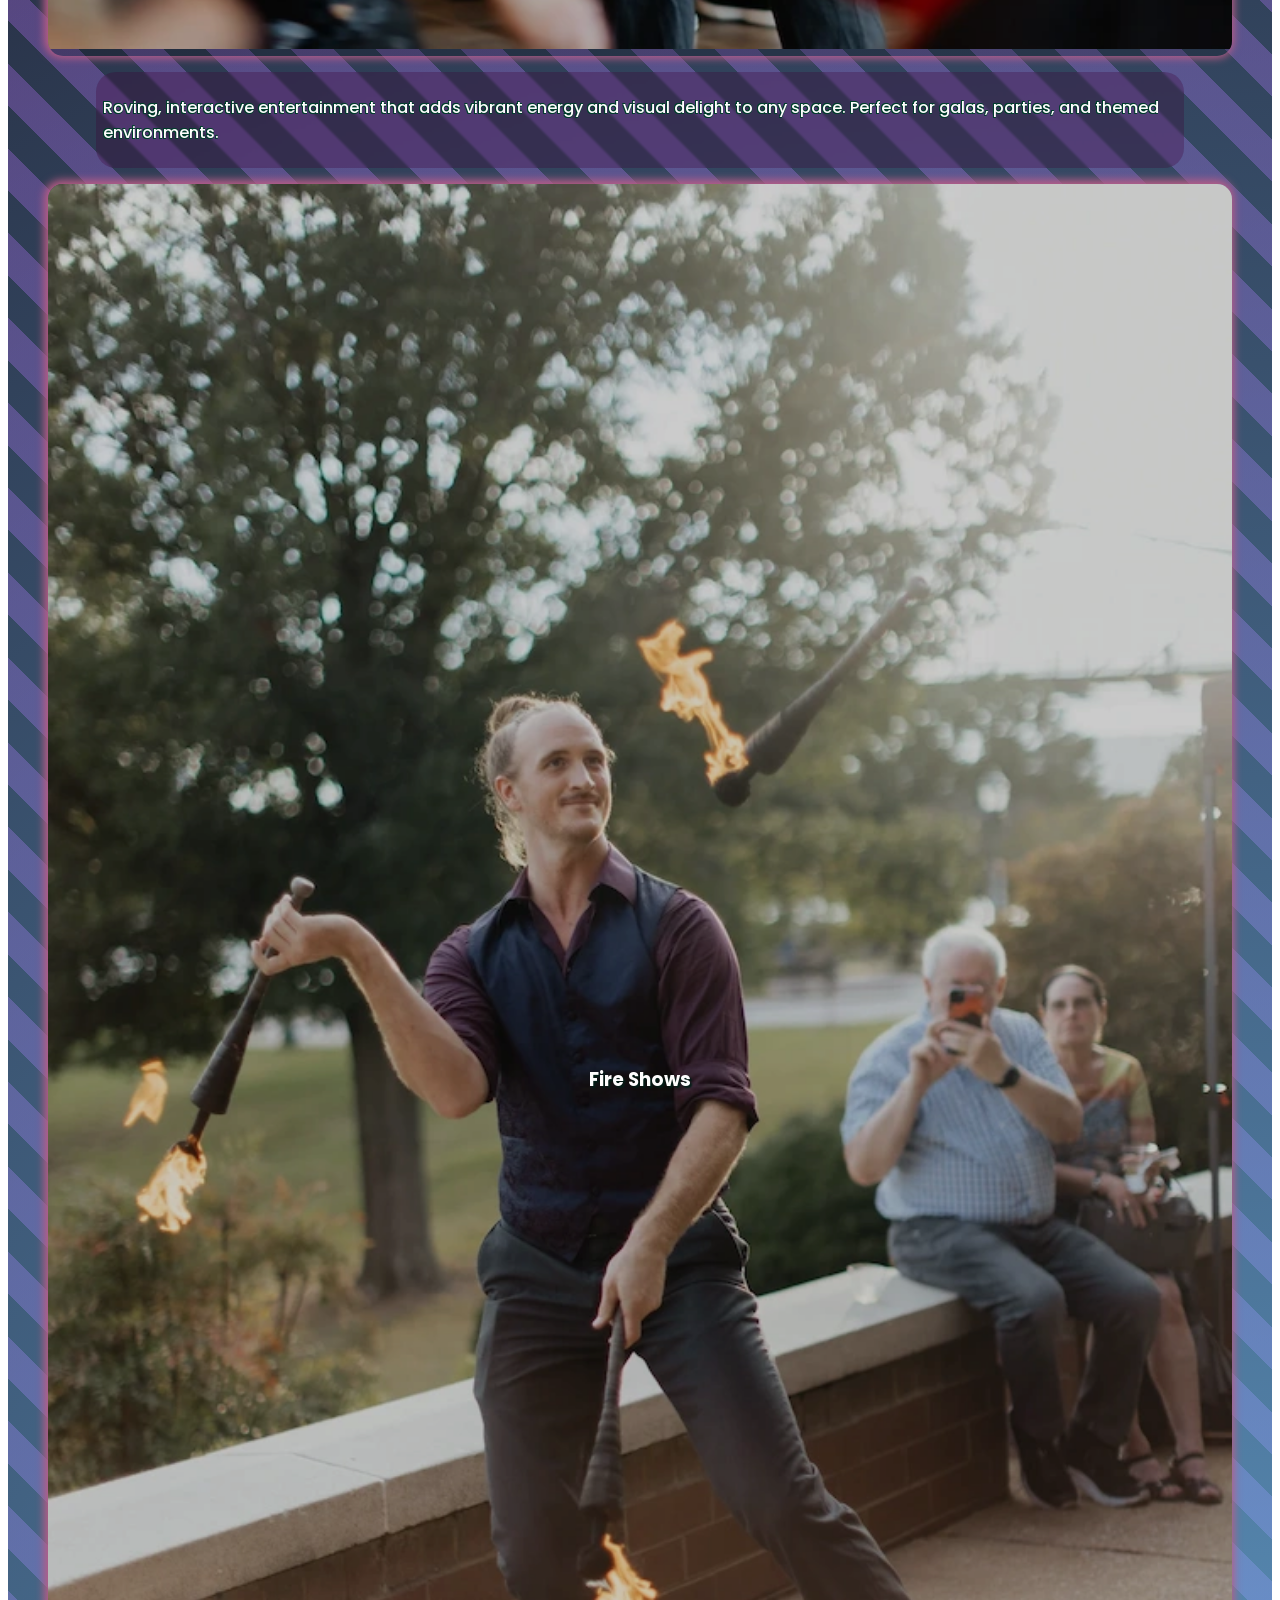
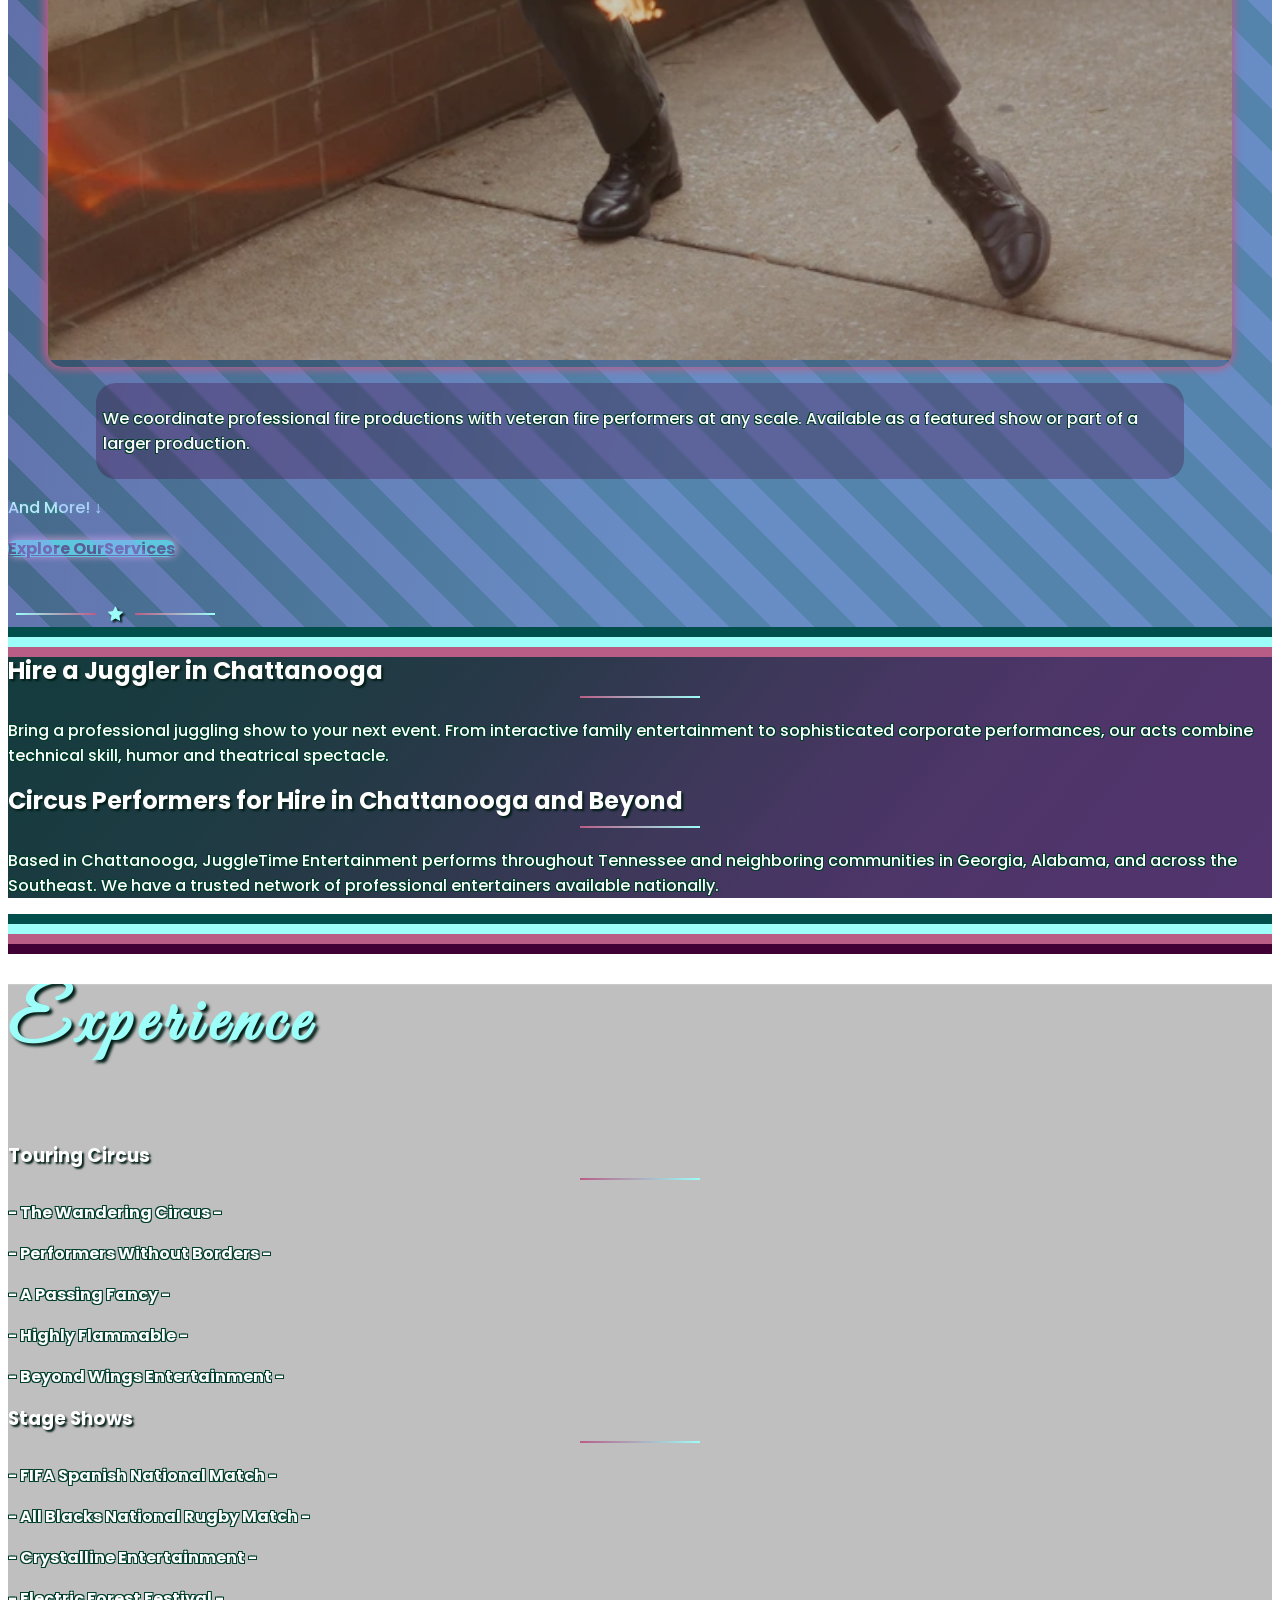
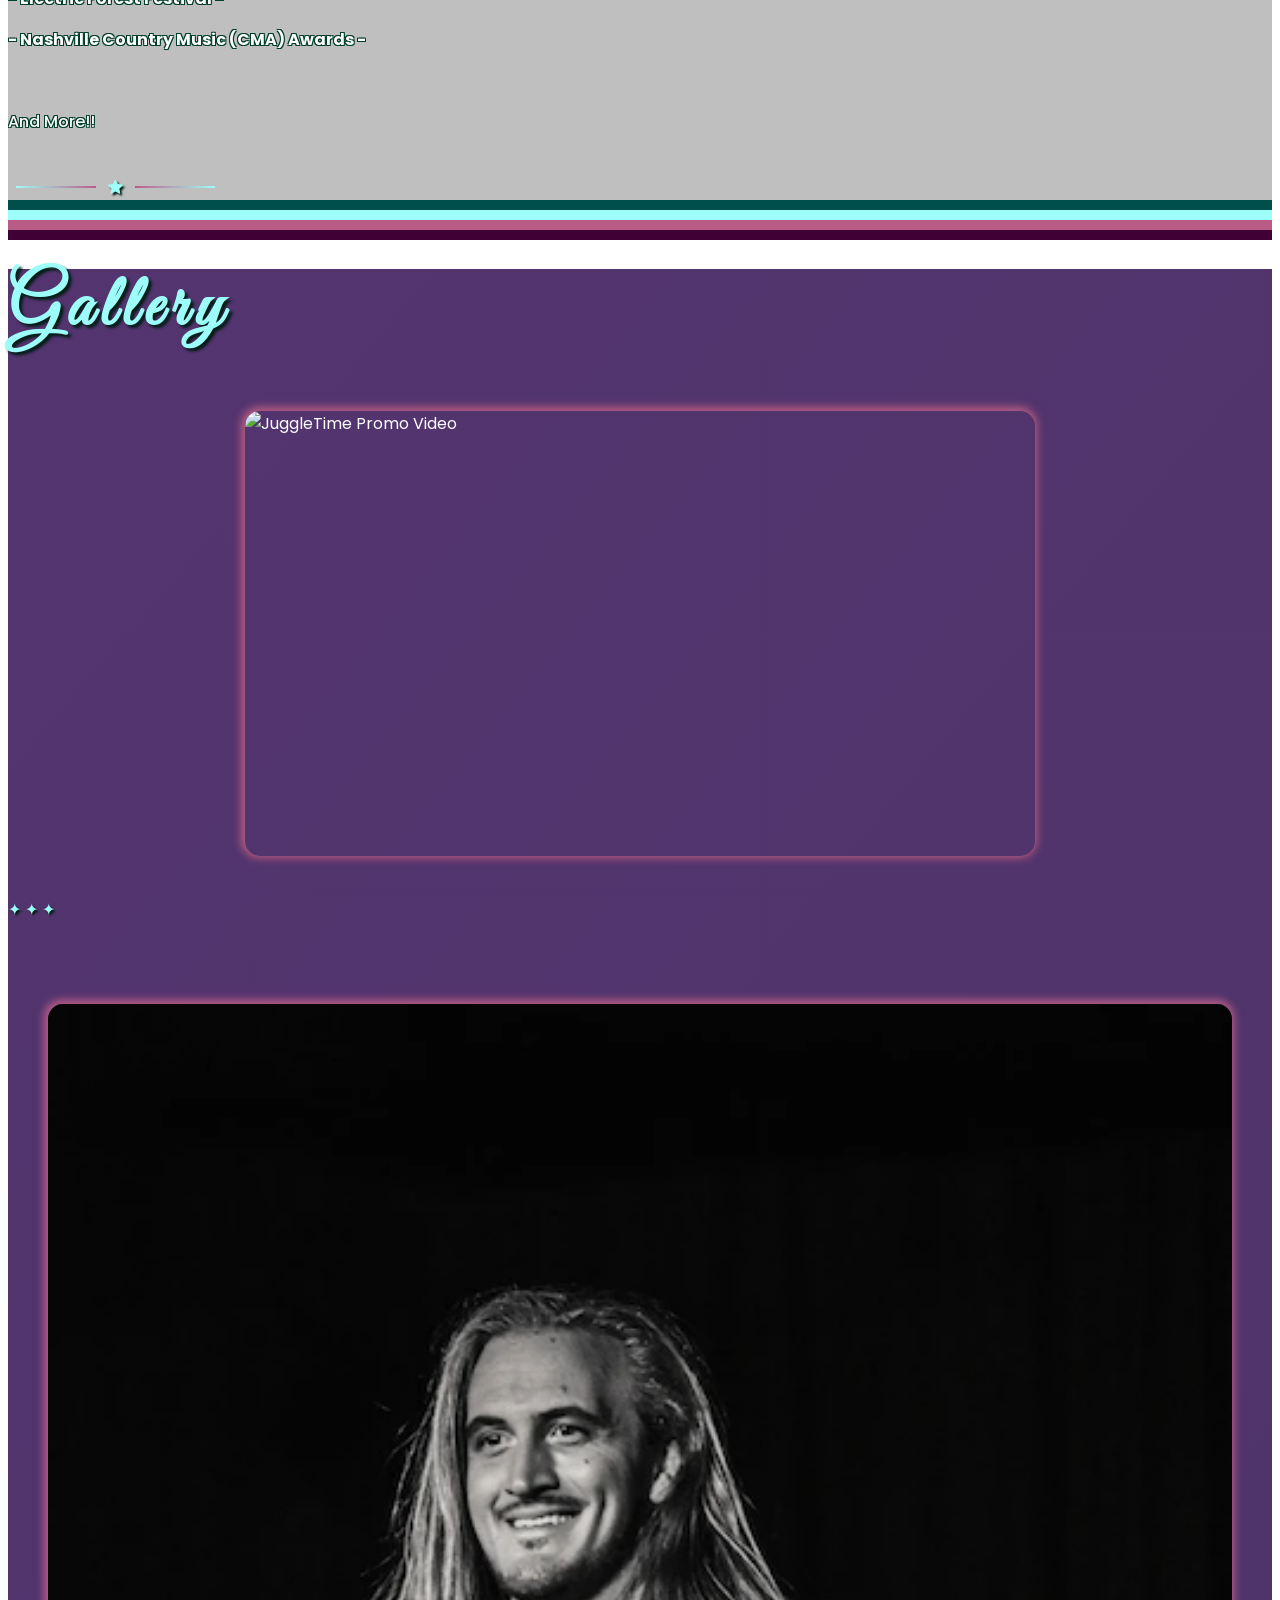
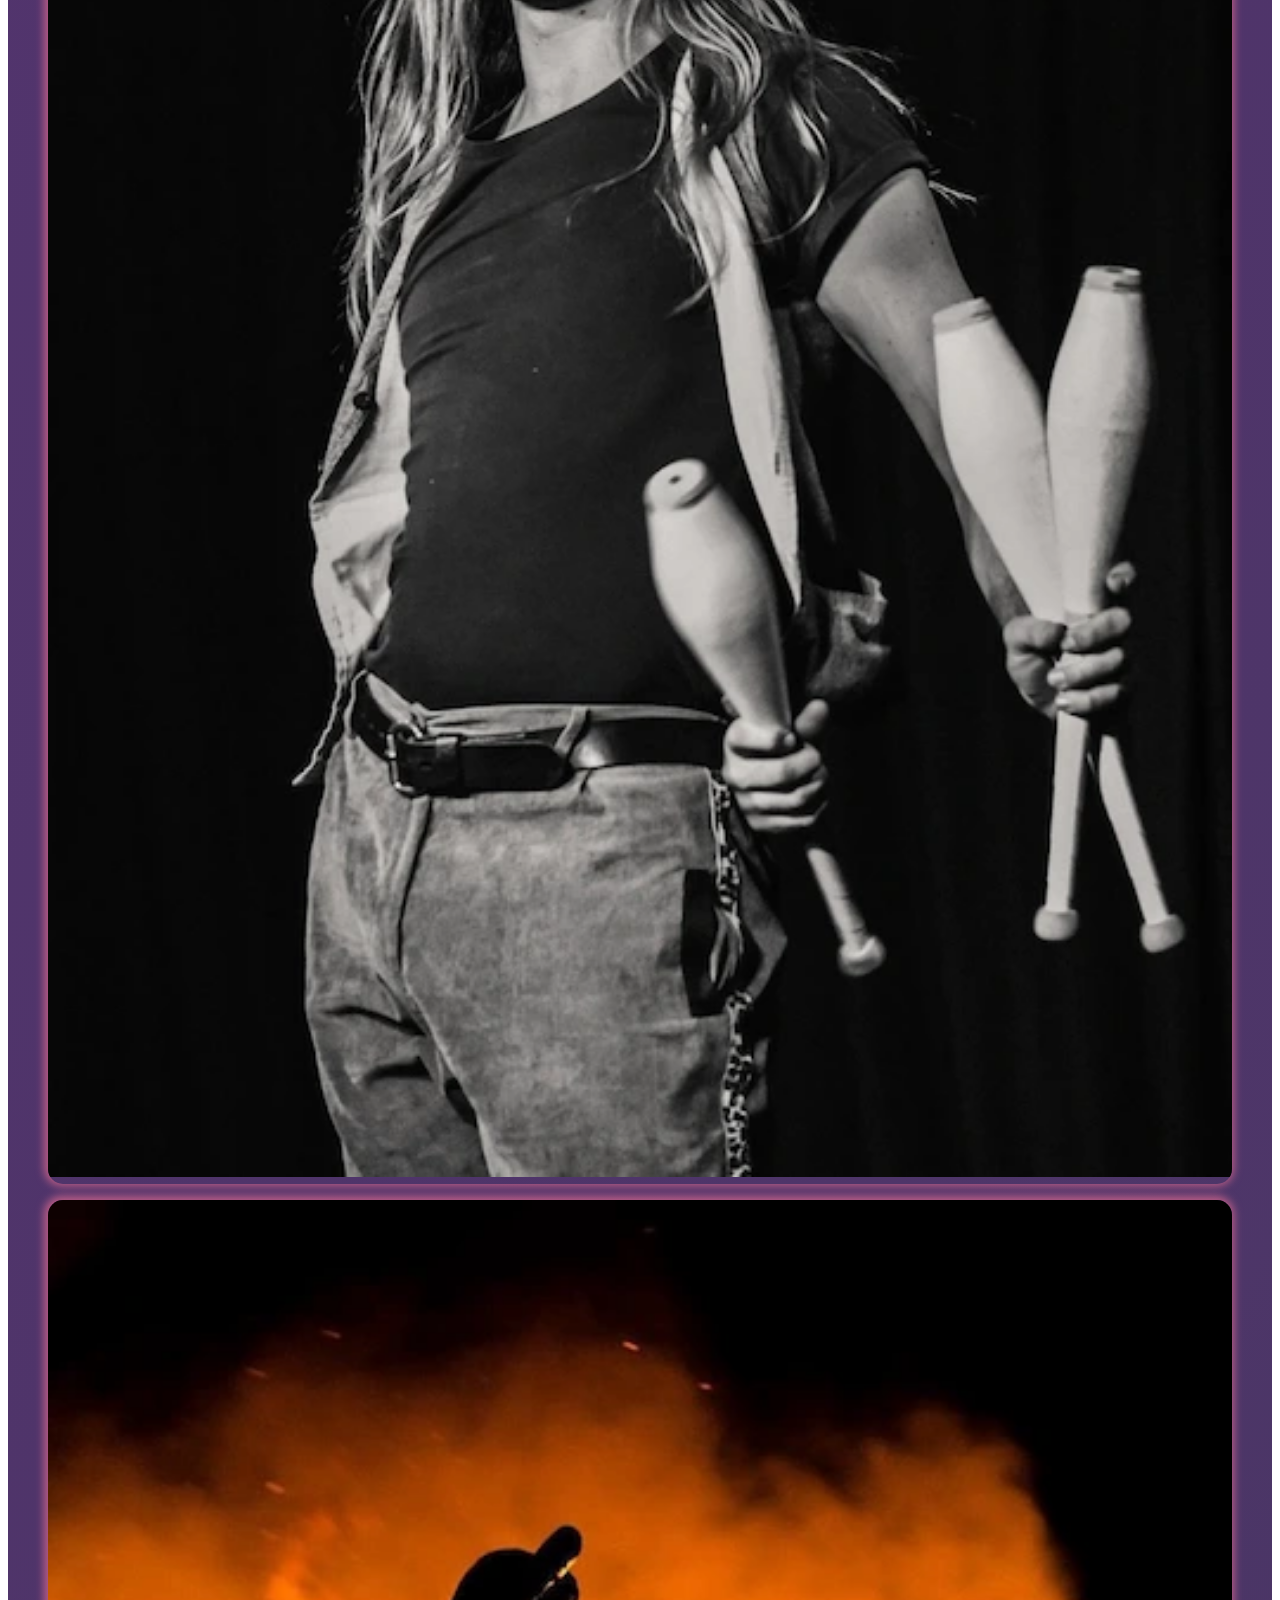
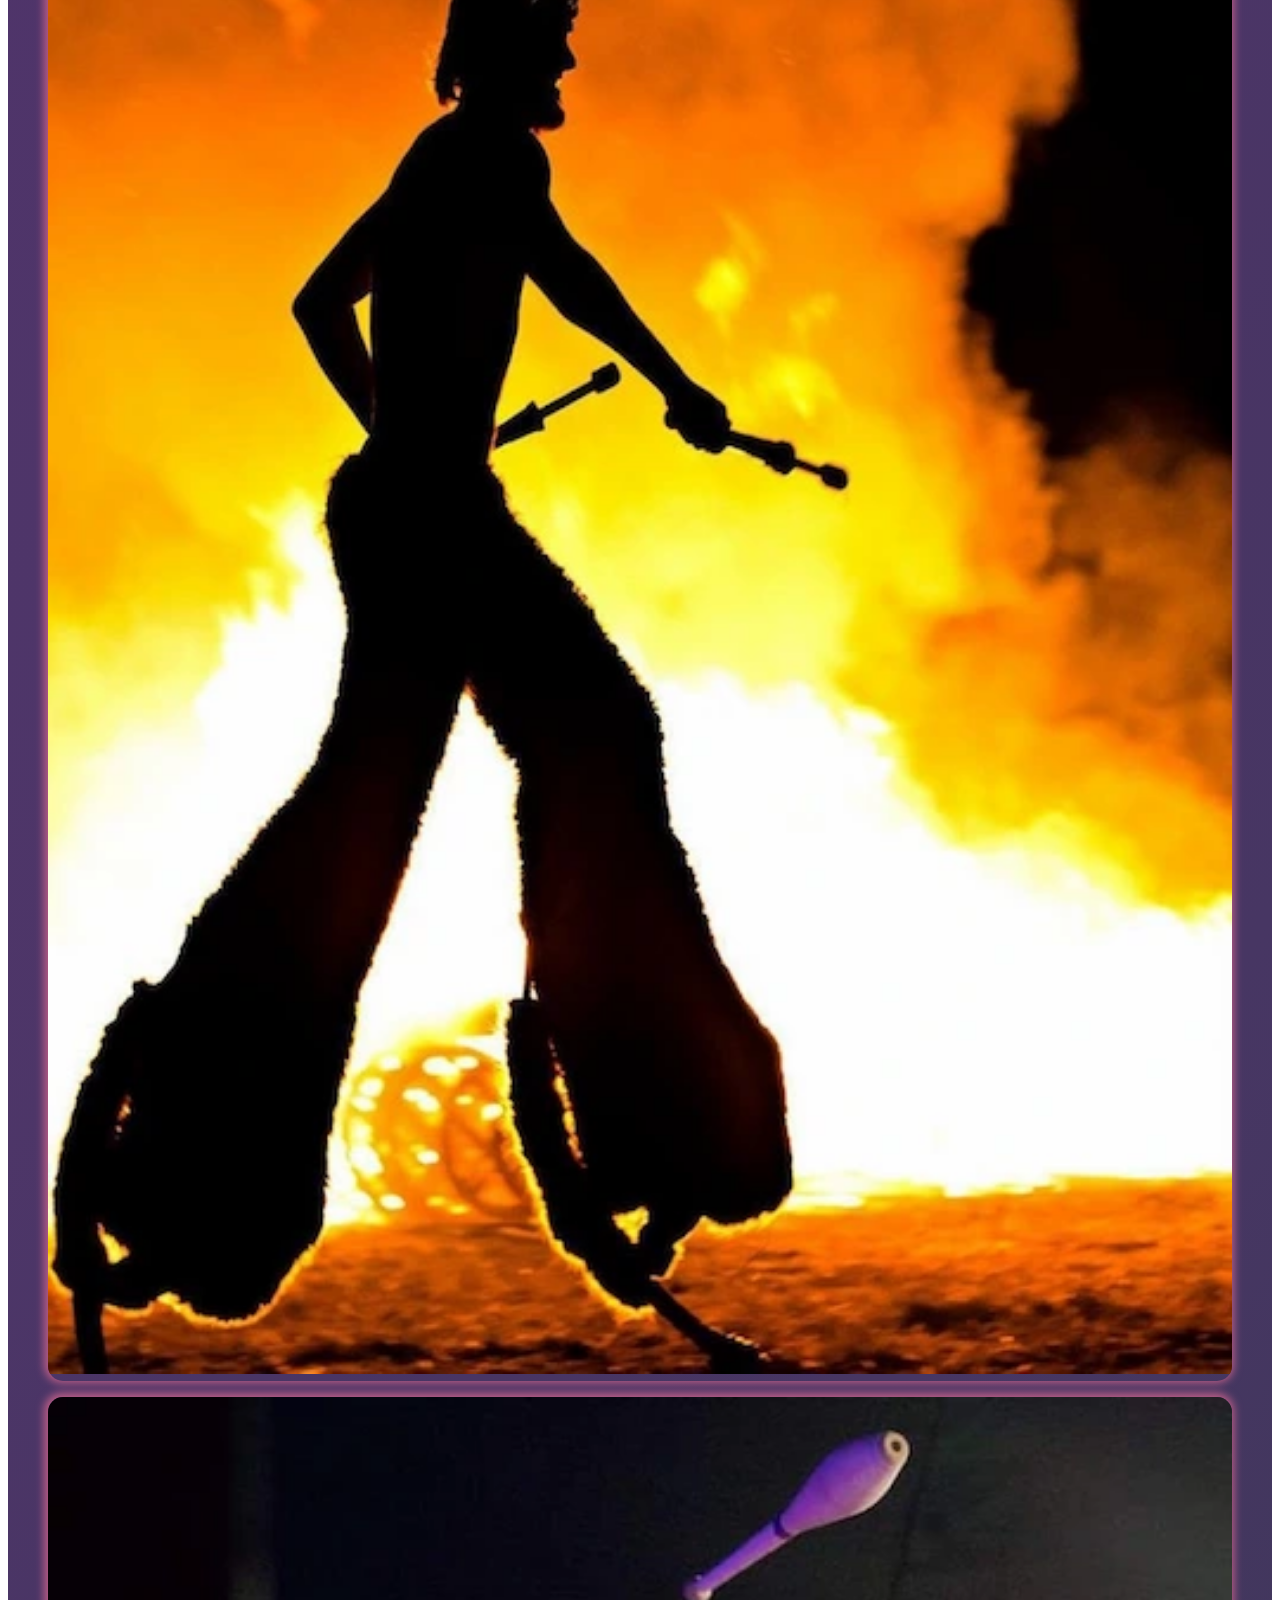
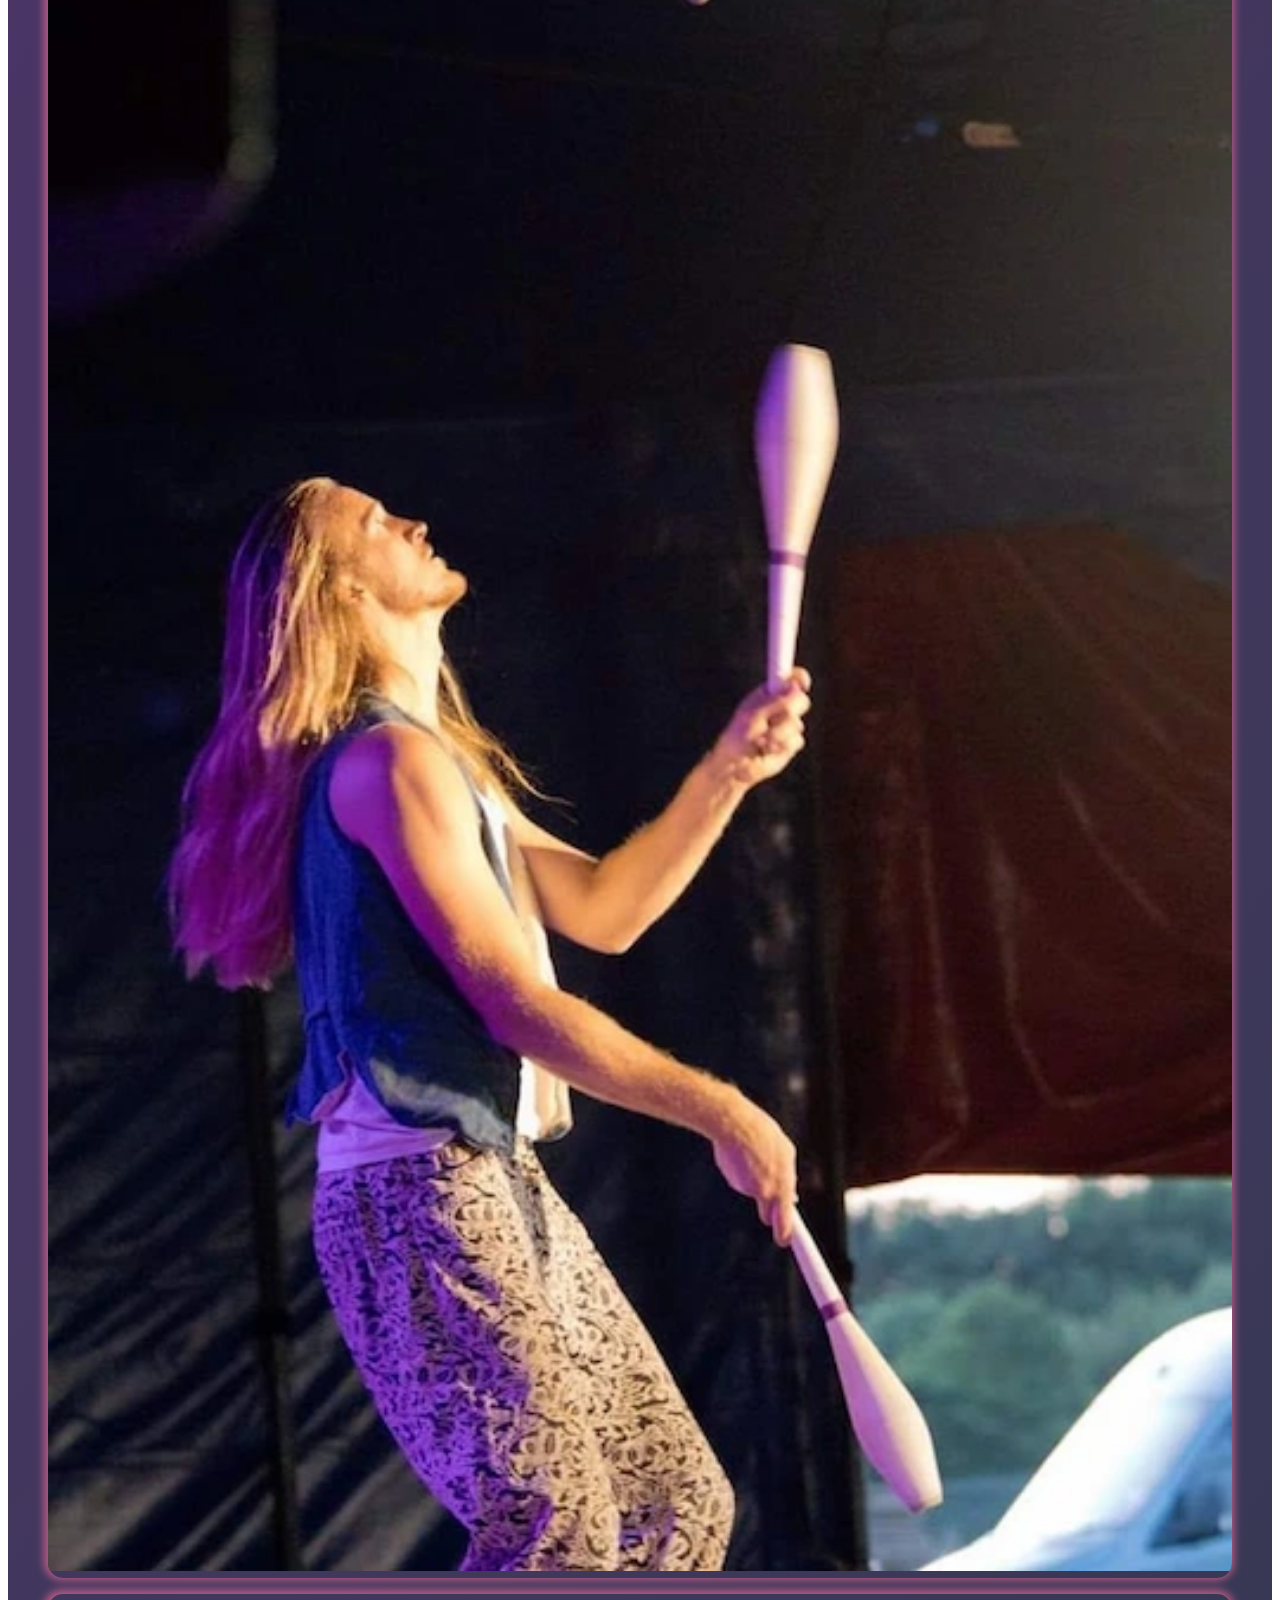
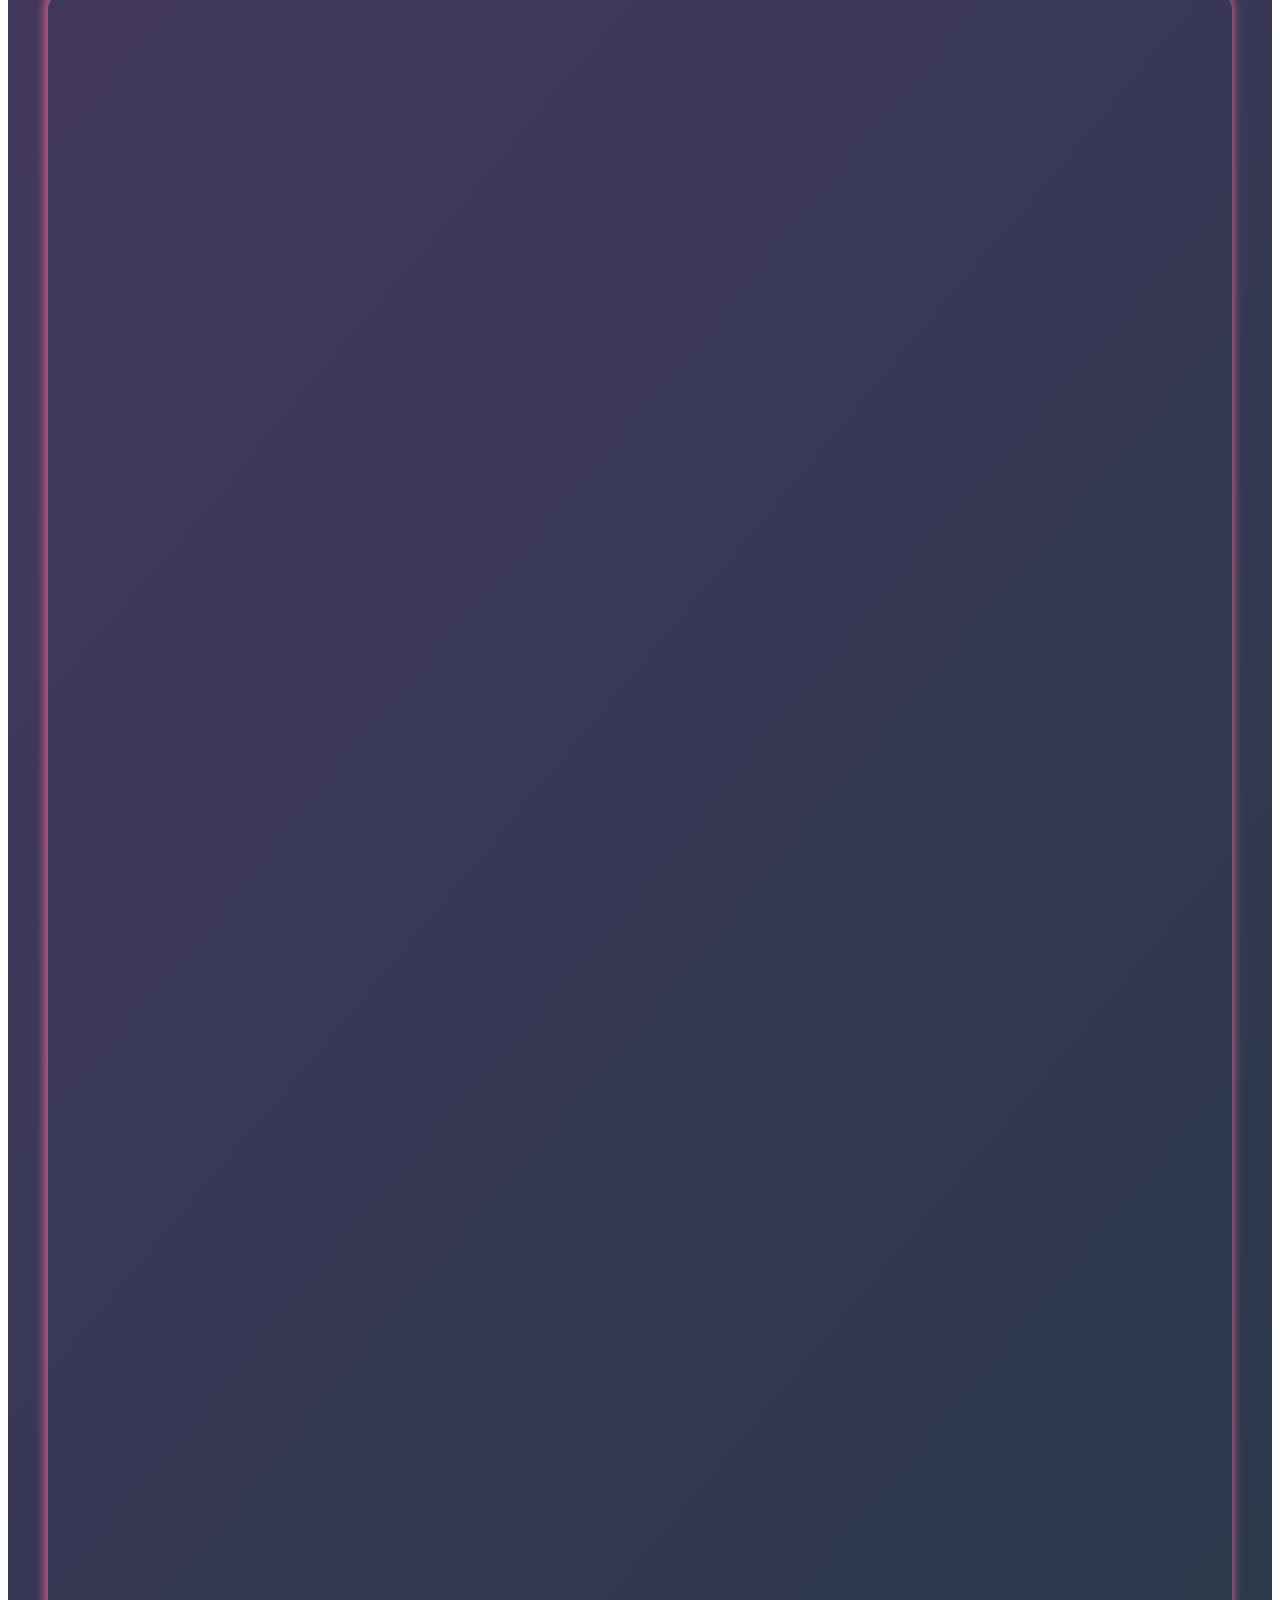
==== commit 17983d72: "Basic seo changes to home page" ====
--- a/index.html
+++ b/index.html
@@ -4,11 +4,11 @@
 <head>
   <meta charset="utf-8">
   <meta name="viewport" content="width=device-width, initial-scale=1">
+  <title>Circus Entertainment Chattanooga | JuggleTime Entertainment</title>
   <meta name="description"
-    content="Make your event unforgettable with JuggleTime Entertainment — offering elite juggling acts, partner acrobatics, fire shows, stilt walking, and more for corporate and private events in Chattanooga and the greater Southeast.">
+    content="Book professional circus entertainment in Chattanooga, TN. Juggling shows, fire performers, stilt walkers and acrobats for corporate events, private parties, and more.">
   <meta name="author" content="Logan Goethe">
-  <title>JuggleTime Entertainment | Circus & Variety Entertainment in Chattanooga, TN</title>
-  <meta property="og:title" content="JuggleTime Entertainment">
+  <meta property="og:title" content="Circus Entertainment Chattanooga | JuggleTime Entertainment">
   <meta property="og:type" content="website">
   <meta property="og:description"
     content="World-class juggling, fire shows, partner acrobatics, stilts, characters and more for events in Chattanooga and beyond.">
@@ -81,17 +81,17 @@
       decoding="async">
     <div class="hero-body has-text-centered mb-5">
       <div class="container background-blur">
-        <h1 class="title hero-title  outlined-text">JuggleTime Entertainment</h1>        
+        <p class="title hero-title outlined-text">JuggleTime Entertainment</p>
         <p class="is-size-3-desktop is-size-4-mobile is-spaced  outlined-text" style="text-shadow: 2px 2px 2px rgb(0, 29, 22);">
-          Captivating performances. World-class circus artists. Unforgettable moments for every event.
+          Spectacular juggling shows, fire performances, acrobatics and unforgettable live entertainment for events of every kind.
         </p>
         <br>
-        <div class="block">
+        <div class="block mt-5">
           <a href="/contact.html#booking" class="button is-large square herobutton">
             <b>Book Now</b>
           </a>
         </div>
-      
+        <br>
         <div class="line-wrapper is-size-5 animate-lines">
           <span class="line-starleft"></span>
           <span class="icon has-text-jt-teal-light"><i class="fa fa-star"></i></span>
@@ -115,7 +115,7 @@
 
   <section class="section rev-gradient outlined-text">
     <div class="container has-text-centered">
-      <h2 class="is-size-3 mb-5">Circus and Variety Entertainment in Chattanooga, Tennessee </h2>
+      <h1 class="is-size-3 mb-5">Circus Entertainment in Chattanooga, TN</h1>
       <p class="low-weight is-size-5 mb-5">
         <strong>JuggleTime Entertainment</strong> is a Chattanooga circus entertainment company. We bring live juggling, fire shows, partner
         acrobatics, stilt walking and more to corporate events, parties, galas, sporting events, etc.
@@ -149,9 +149,12 @@
   <!-- Performances -->
   <section class="section stripes outlined-text" id="performances">
     <div class="container has-text-centered">
-      <h2 class="is-spaced section-title mb-5">
+      <h2 class="is-spaced section-title mb-3">
         Performances
       </h2>
+      <h3 class="is-size-4 mb-5">
+        Professional Circus Performers for Your Event
+      </h3>
       <div class="columns gallery">
         <div class="column is-one-third">
           <figure class="image block">
@@ -209,15 +212,14 @@
       </div>
       <div class="content">
         <p class="is-size-3">
-          And More! Explore Our Services ↓</p>
+          And More! ↓</p>
       </div>
       <p>
         <a href="services.html" class="button is-large square herobutton">
-          <b>Services</b>
+          <b>Explore OurServices</b>
         </a>
       </p>
       <br>
-
       <div class="line-wrapper is-size-5 animate-lines">
         <span class="line-starleft"></span>
         <span class="icon has-text-jt-teal-light"><i class="fa fa-star"></i></span>
@@ -225,6 +227,55 @@
       </div>
     </div>
   </section>
+
+  <!-- Colorline -->
+  <div id="colorline" class="columns is-mobile">
+    <div class="column has-background-jt-teal">
+    </div>
+    <div class="column has-background-jt-teal-light">
+    </div>
+    <div class="column has-background-jt-purple-light">
+    </div>
+    <div class="column has-background-jt-purple">
+    </div>
+  </div>
+
+      <section class="section rev-gradient outlined-text">
+        <div class="container has-text-centered">
+      <div class="content columns">
+        <div class="column is-5">
+          <h2 class="is-size-4 line-title">
+            Hire a Juggler in Chattanooga
+          </h2>
+          <p class="is-size-5 has-text-white">
+            Bring a professional juggling show to your next event. From interactive family entertainment to sophisticated corporate
+            performances, our acts combine technical skill, humor and theatrical spectacle.
+          </p>
+        </div>
+        <div class="column is-7">
+          <h2 class="is-size-4 line-title">
+            Circus Performers for Hire in Chattanooga and Beyond
+          </h2>
+          <p class="is-size-5 has-text-white">
+            Based in Chattanooga, JuggleTime Entertainment performs throughout Tennessee and neighboring communities in
+            Georgia, Alabama, and across the Southeast. We have a trusted network of professional entertainers available nationally.
+          </p>
+        </div>
+      </div>      
+    </div>
+  </section>
+
+  <!-- Colorline -->
+  <div id="colorline" class="columns is-mobile">
+    <div class="column has-background-jt-teal">
+    </div>
+    <div class="column has-background-jt-teal-light">
+    </div>
+    <div class="column has-background-jt-purple-light">
+    </div>
+    <div class="column has-background-jt-purple">
+    </div>
+  </div>
 
   <!-- Modal for images -->
   <div class="modal" id="imageModal">
@@ -498,11 +549,11 @@
         Welcome to <b>JuggleTime</b> — the circus experience that blends expert skill with joyful spectacle.
         Whether dazzling a festival crowd, lighting up a school assembly, or bringing laughter to a local block party,
         we deliver performances full of energy, elegance, and flair. JuggleTime Entertainment is located in Chattanooga,
-        TN and serves the greater Southeast region and beyond with top-tier circus and variety entertainment. JuggleTime entertainment 
+        TN and serves the greater Southeast region and beyond with top-tier circus and variety event entertainment. JuggleTime entertainment 
         is insured up to $2,000,000 in liability coverage through Peep Specialty Insurance. 
       </p>
       <br>
-      <h4 class="is-size-4 has-text-weight-bold">About the Founder</h4>
+      <h3 class="is-size-4 has-text-weight-bold">About the Founder</h3>
       <p class="is-size-5">
         Logan Goethe is a Chattanooga-based circus artist and the founder of JuggleTime Entertainment. What began over 16 years
         ago as a passion for juggling has grown into a lifelong exploration of performance and production, taking him to stages around the
--- a/styles.css
+++ b/styles.css
@@ -102,7 +102,7 @@
     0.6px 0.6px 0 rgb(0, 63, 44);
 }
 
-h1.title {
+h1.title, p.title {
   font-family: "Great Vibes", cursive;
   font-weight: 600;
   letter-spacing: 6px;
@@ -170,7 +170,7 @@
 }
 
 @media (min-width: 768px) {
-  h1.hero-title {
+  p.hero-title {
     font-size: 7rem;    
     letter-spacing: 10px;
   }
@@ -360,12 +360,13 @@
   position: relative;
   isolation: isolate;
   clip-path: inset(0);
+  min-height: 58vh;
 }
 
 /* Fixed (parallax) hero image; clip-path on .hero keeps it inside the section */
 .hero-bg {
   position: fixed;
-  top: 0px;
+  top: 0rem;
   left: 0;
   width: 100vw;
   height: 70vh;
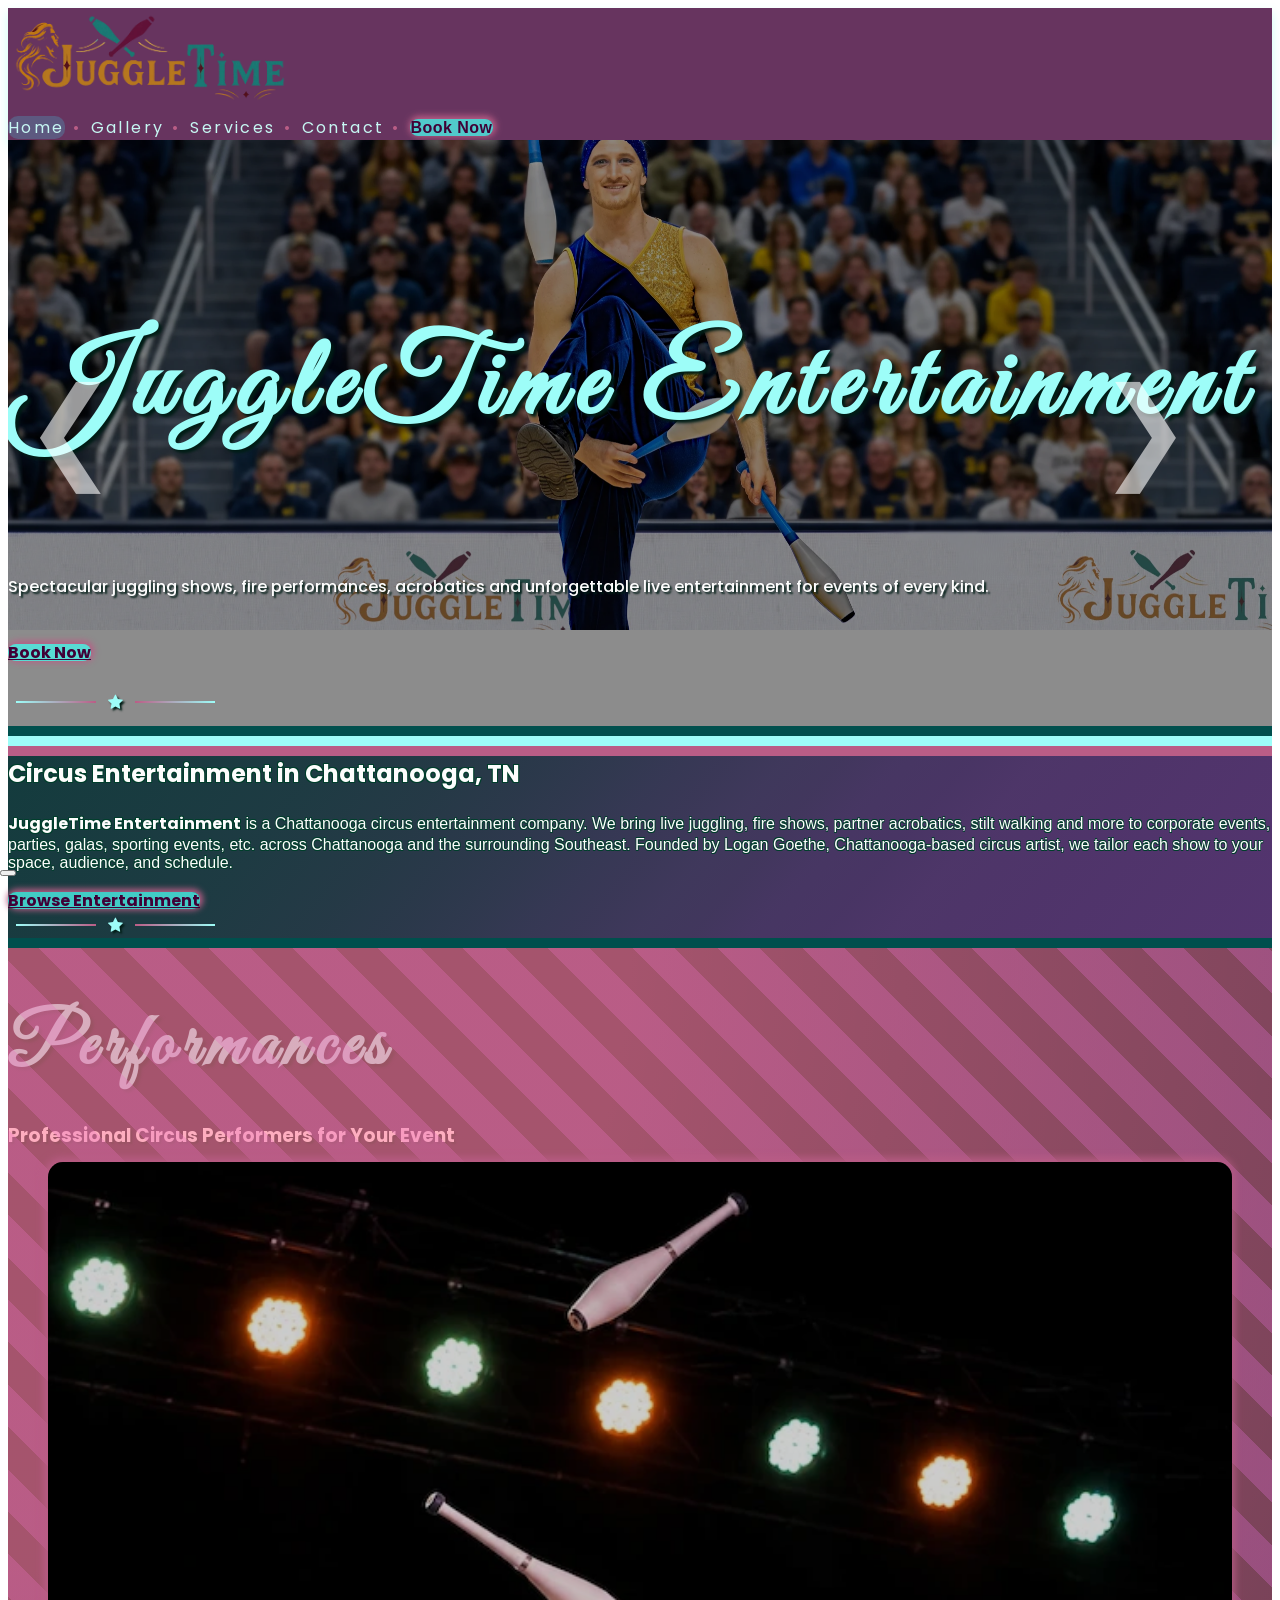
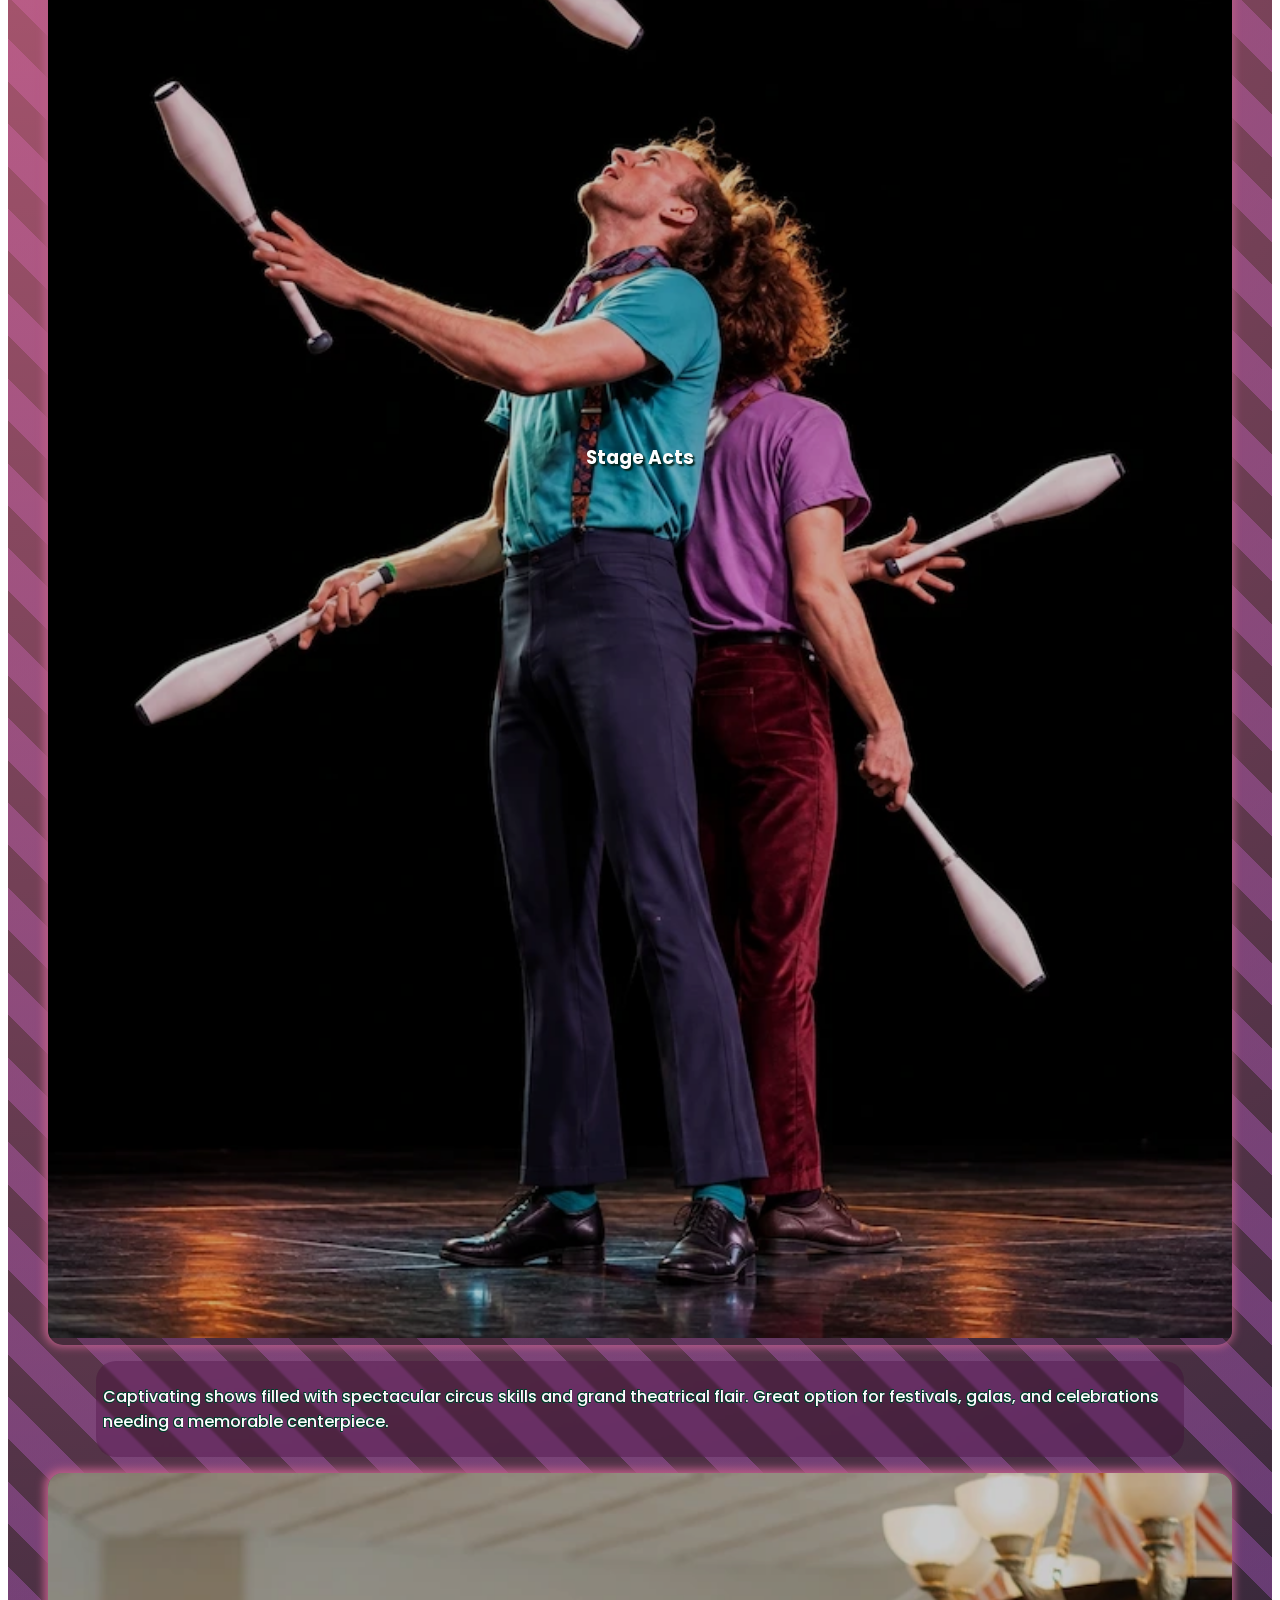
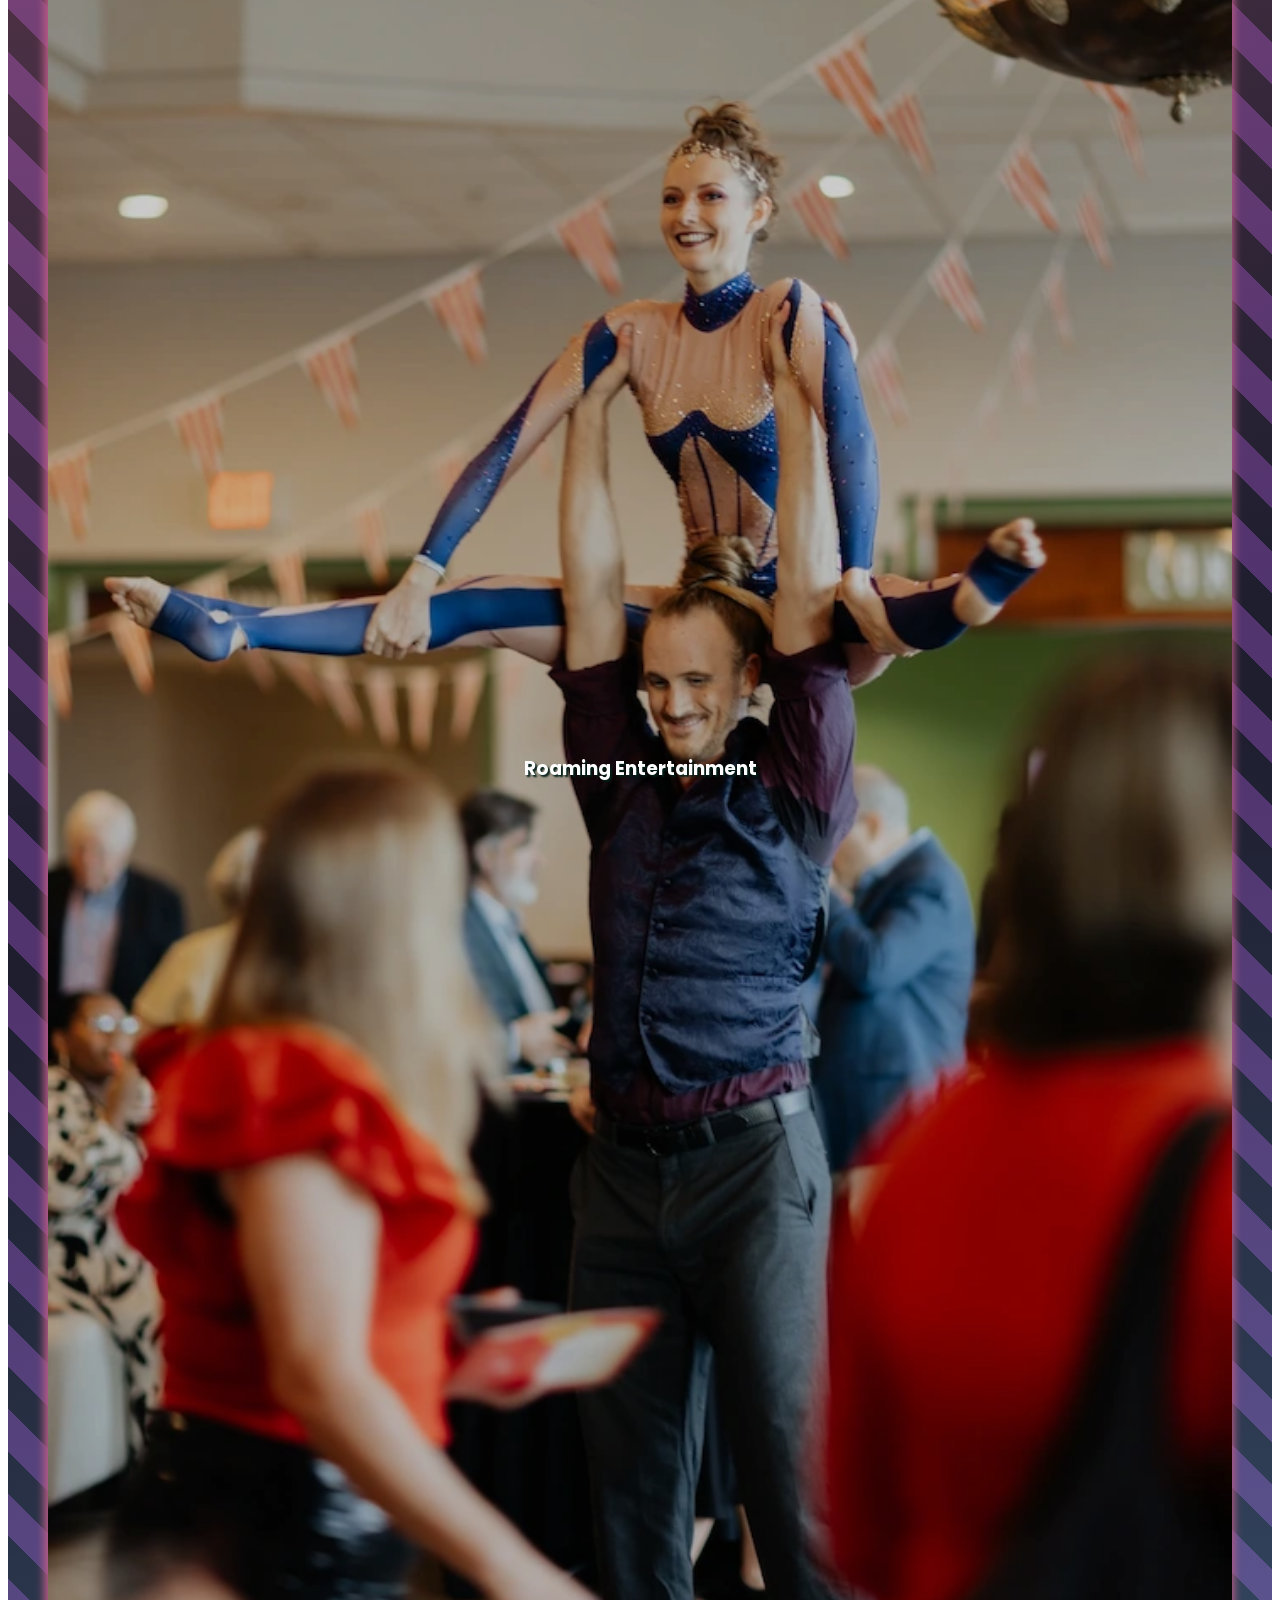
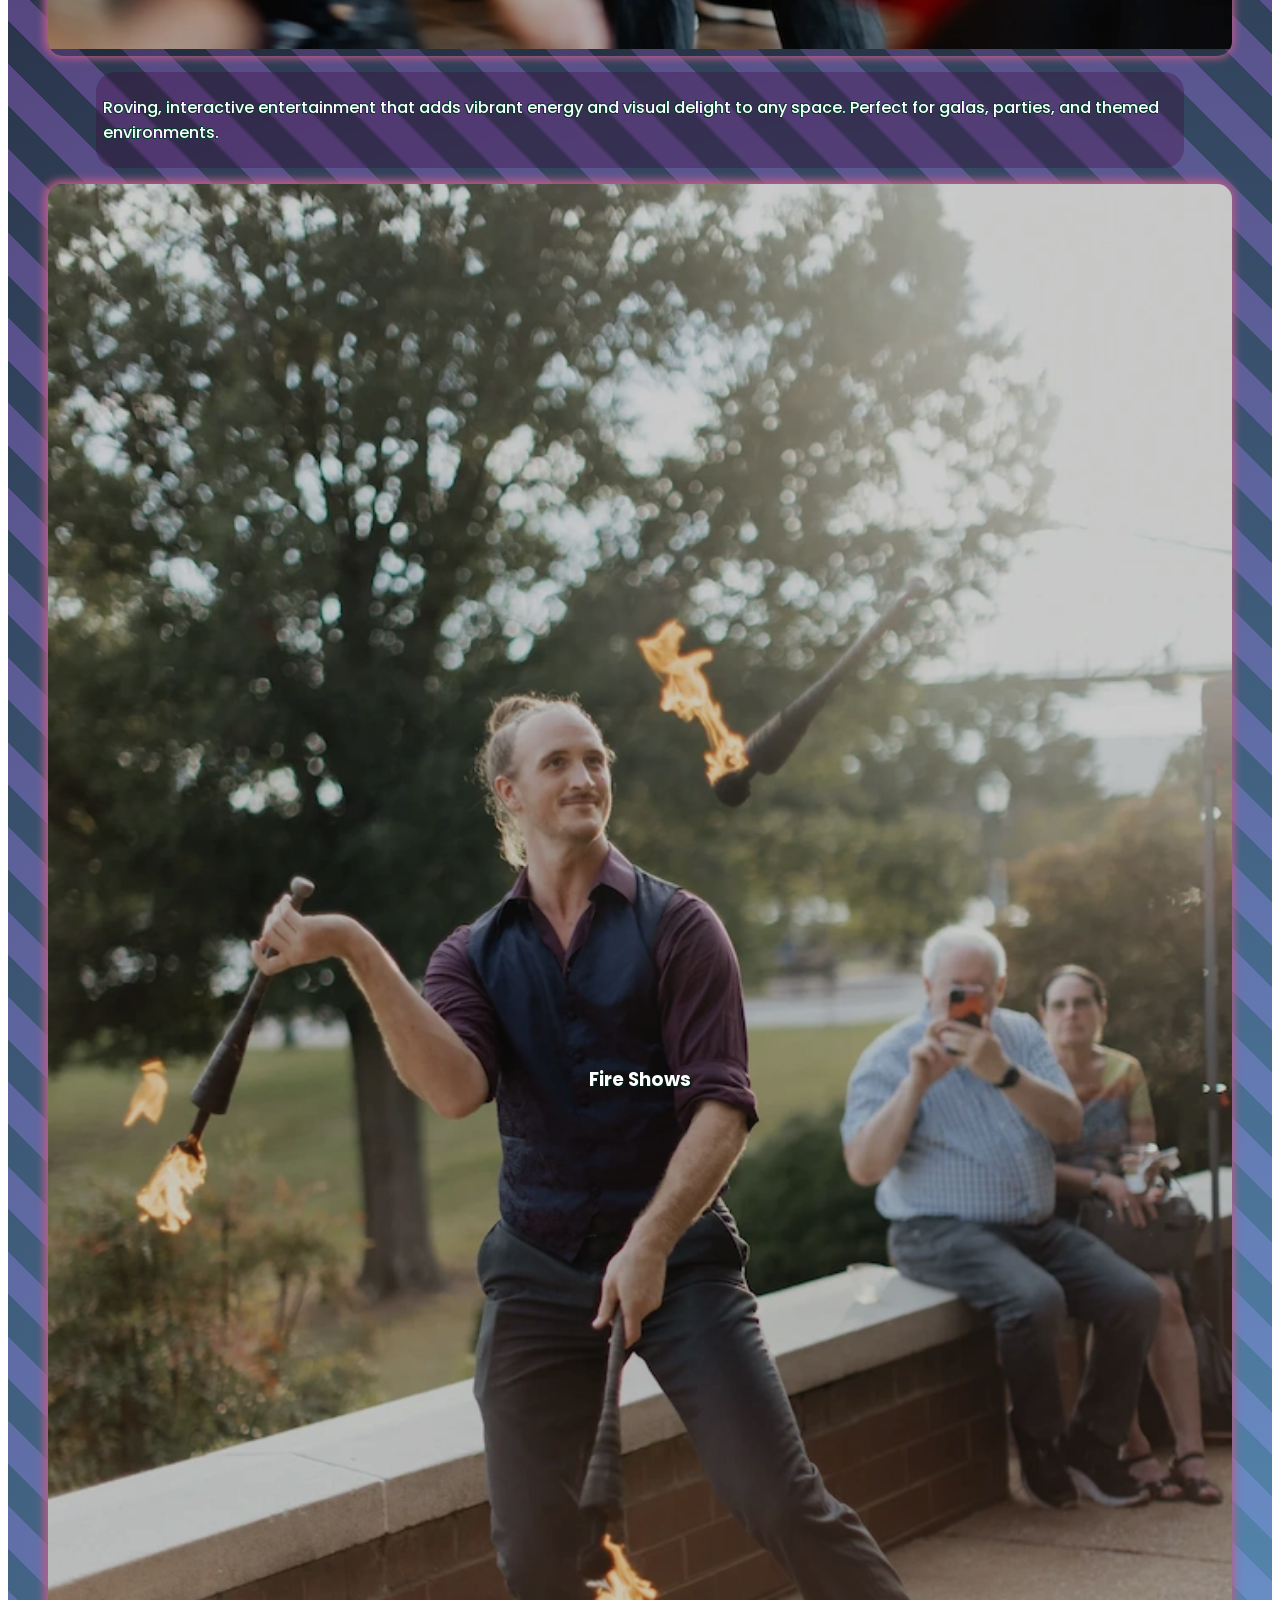
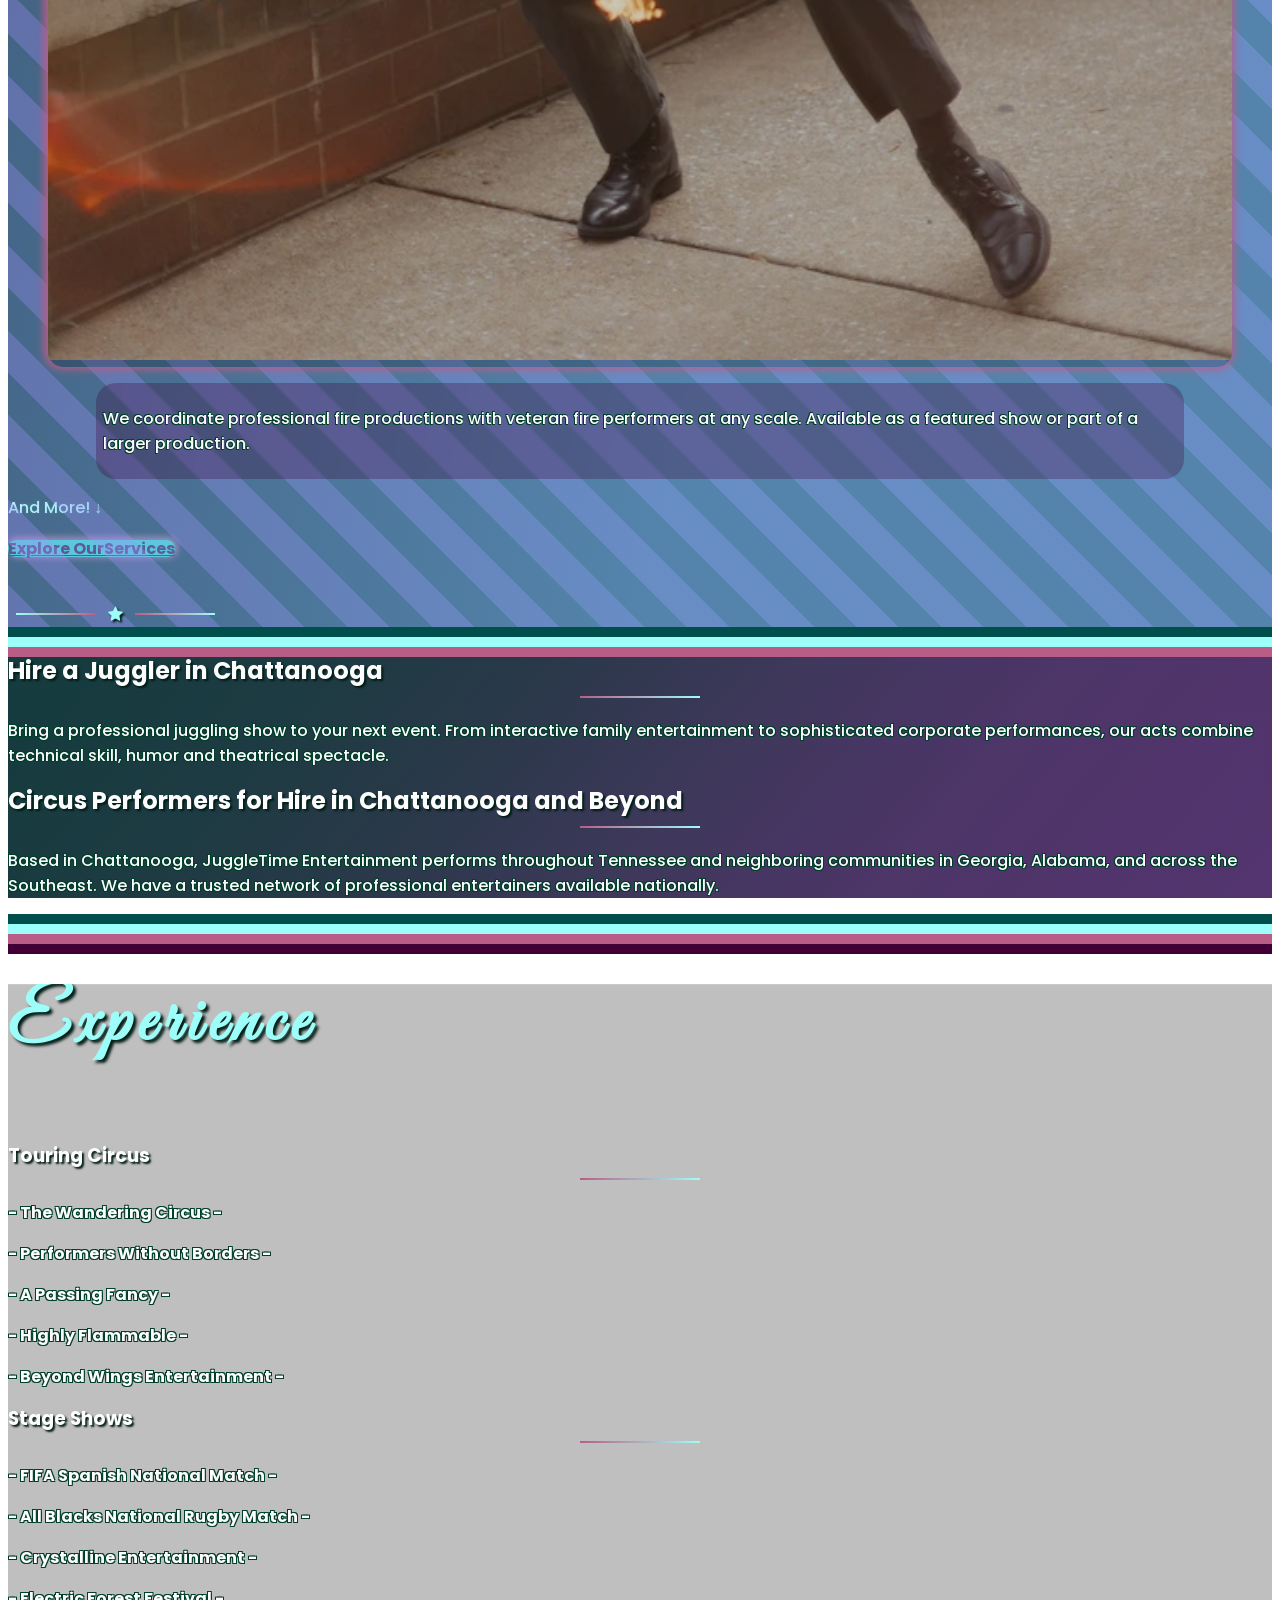
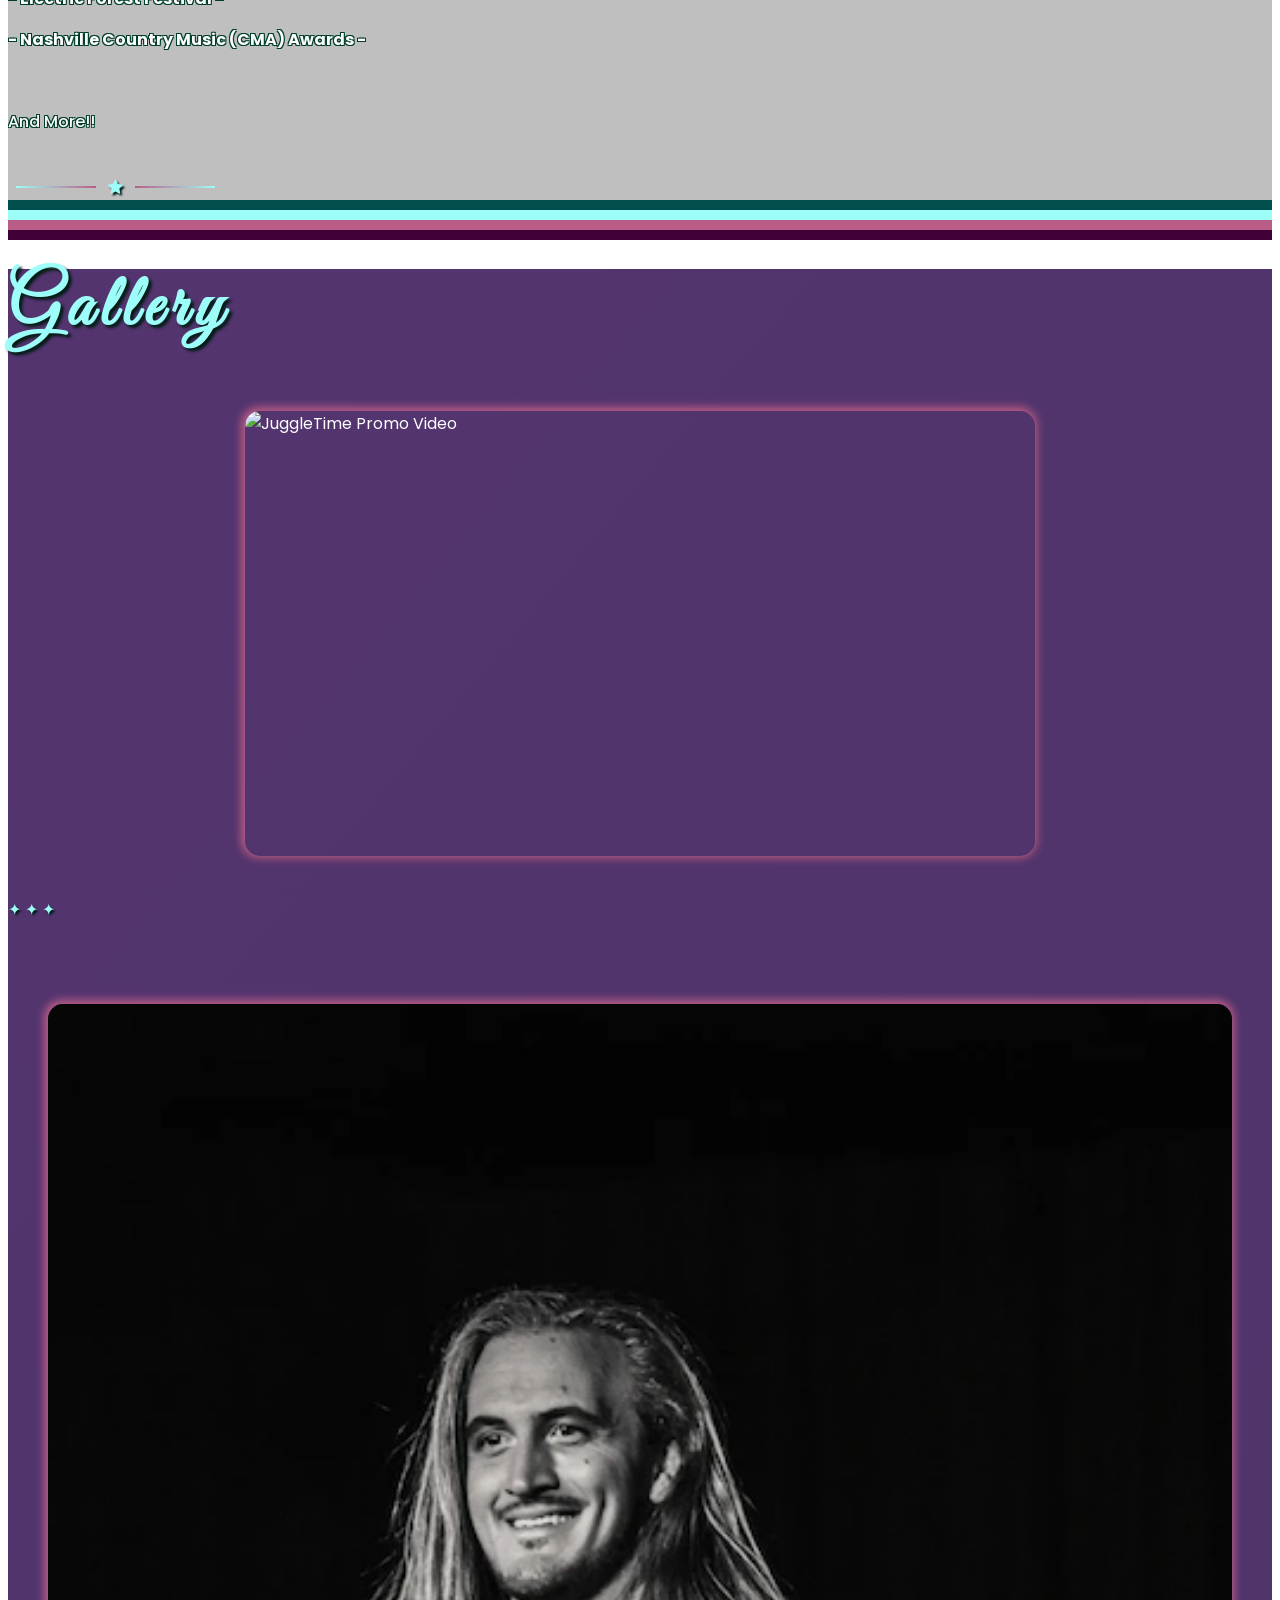
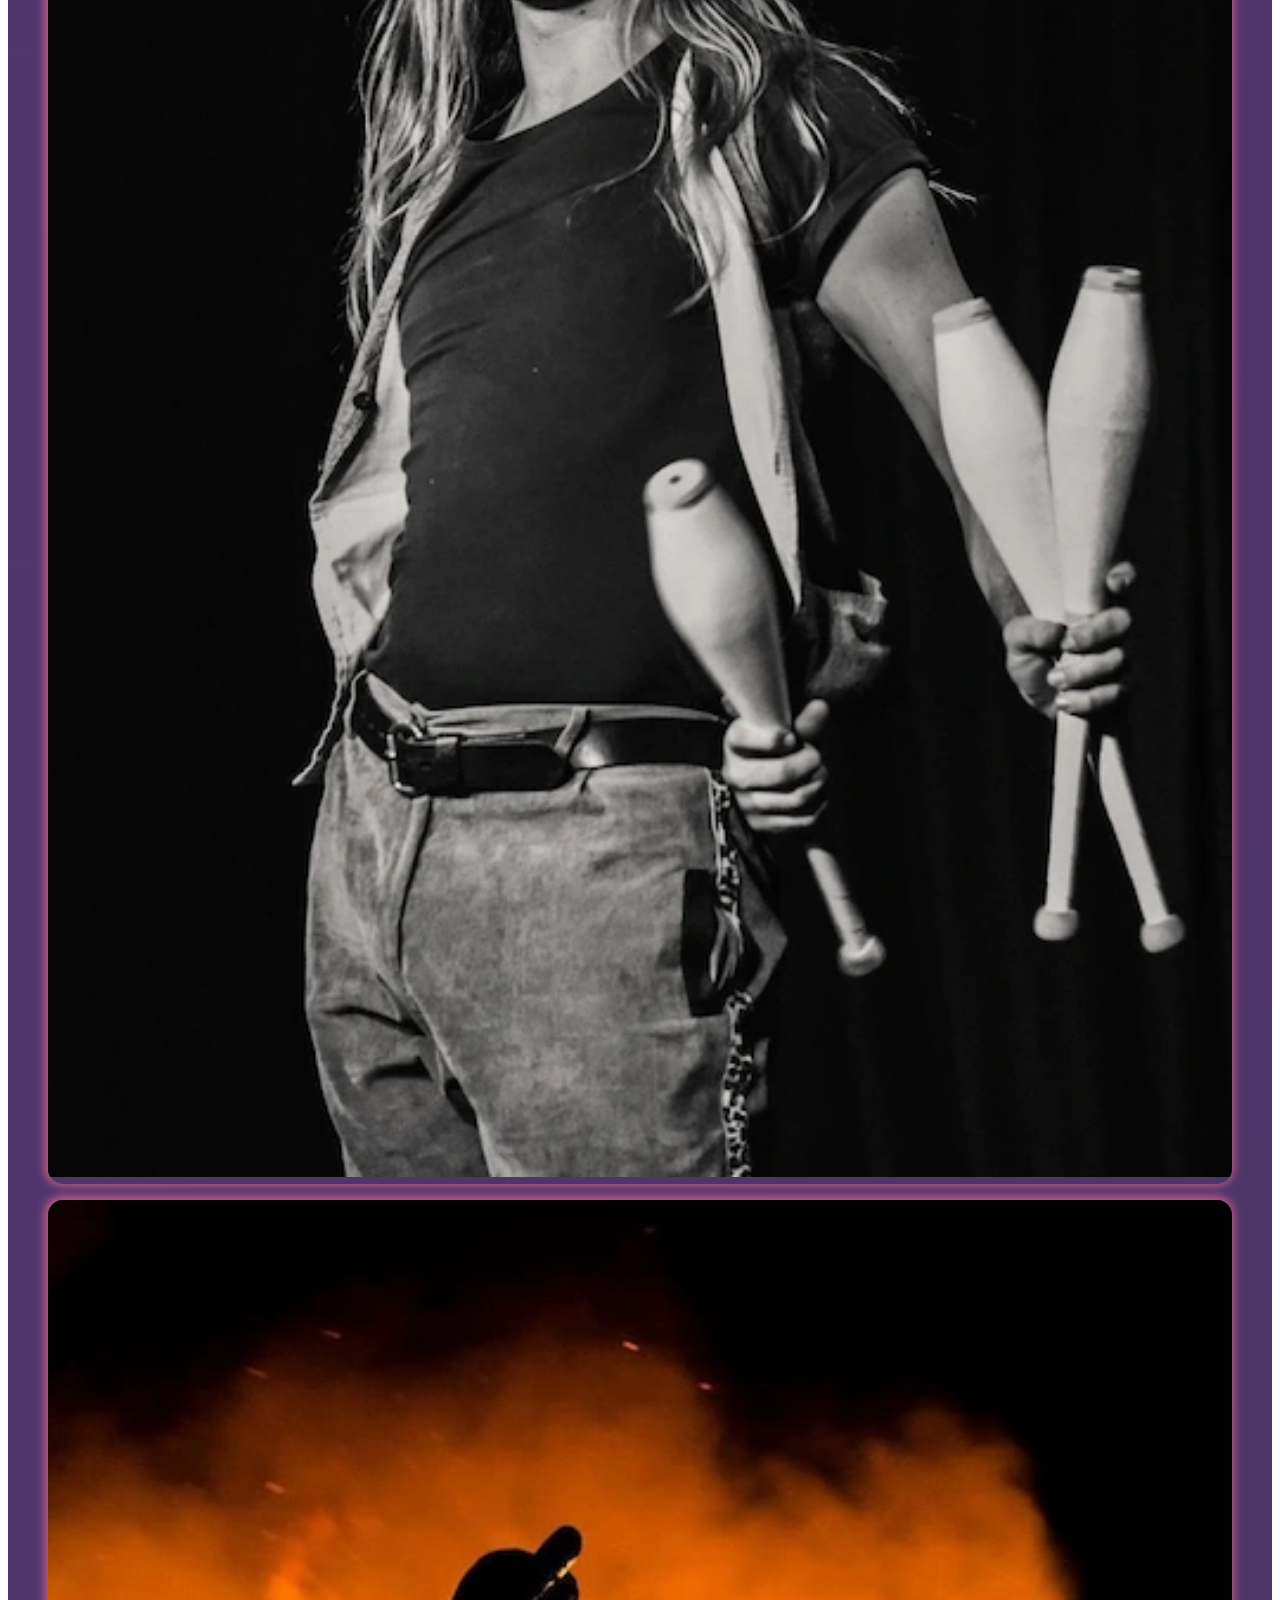
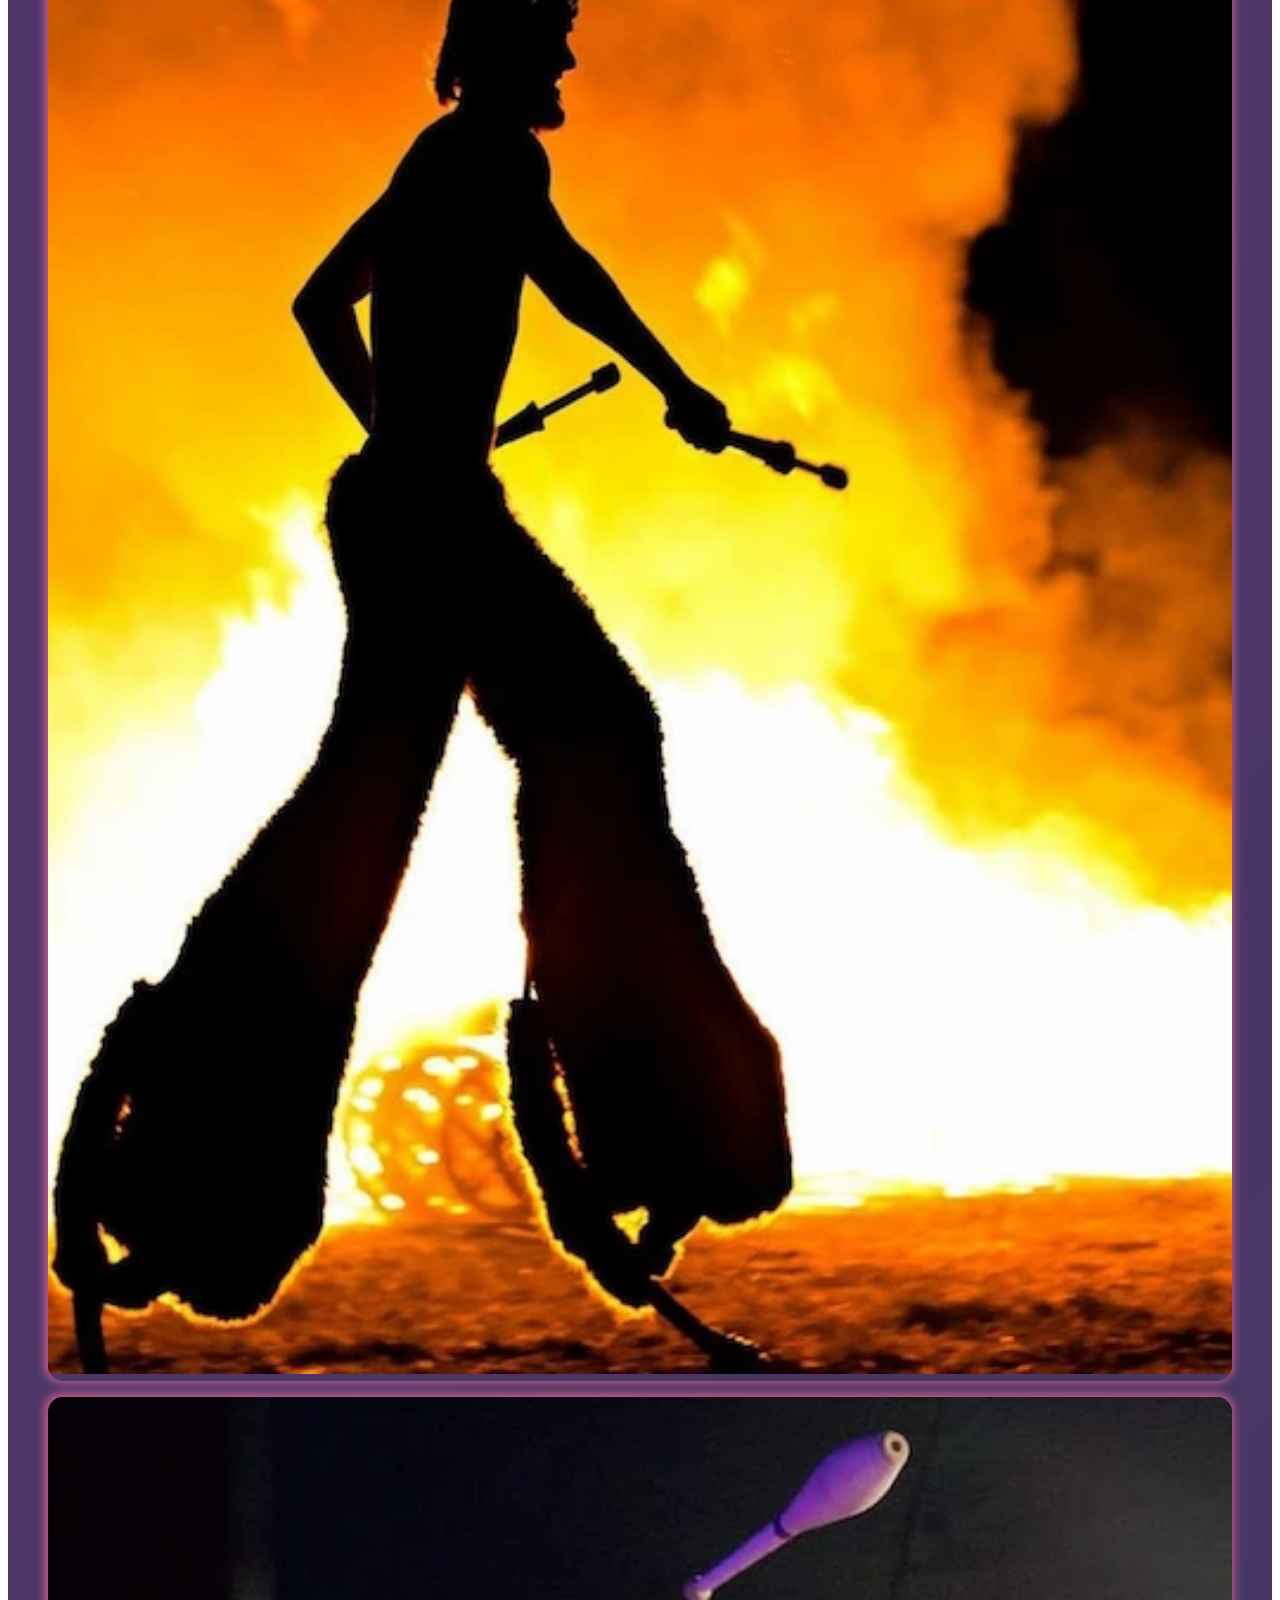
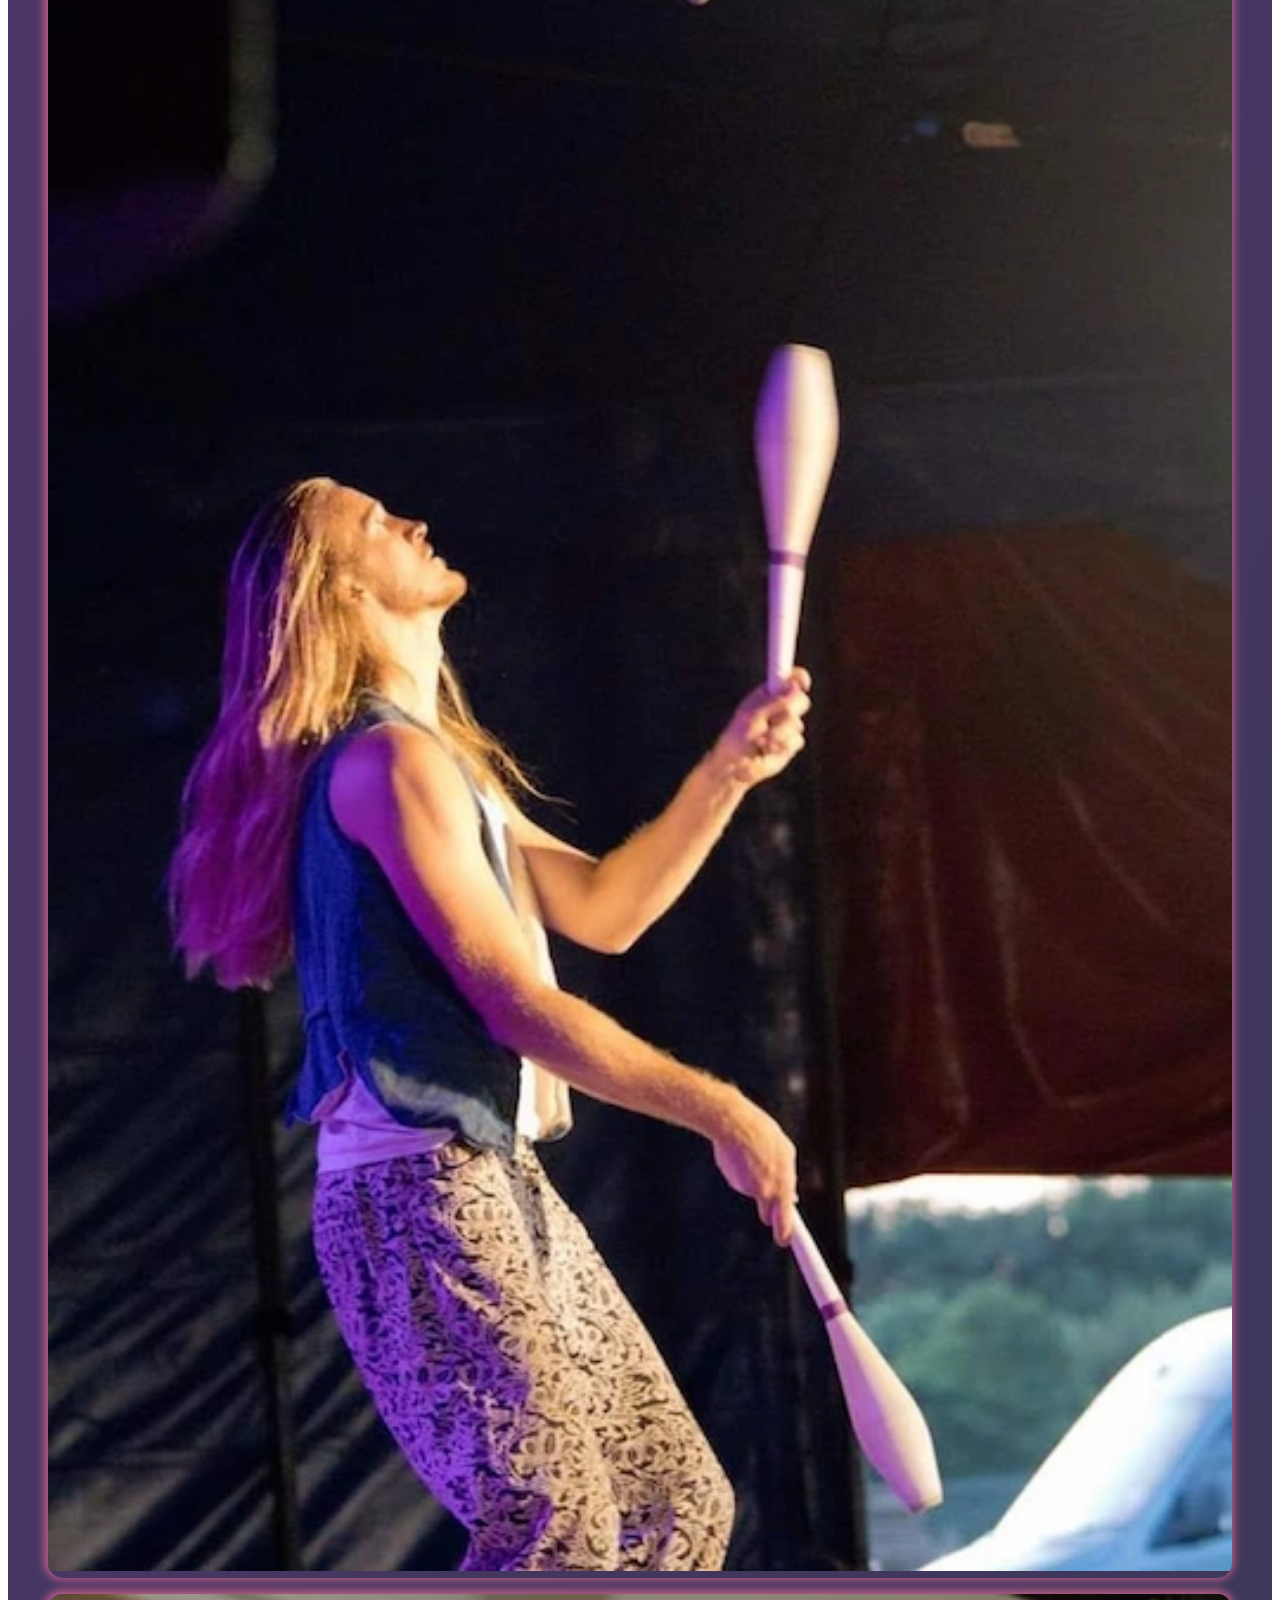
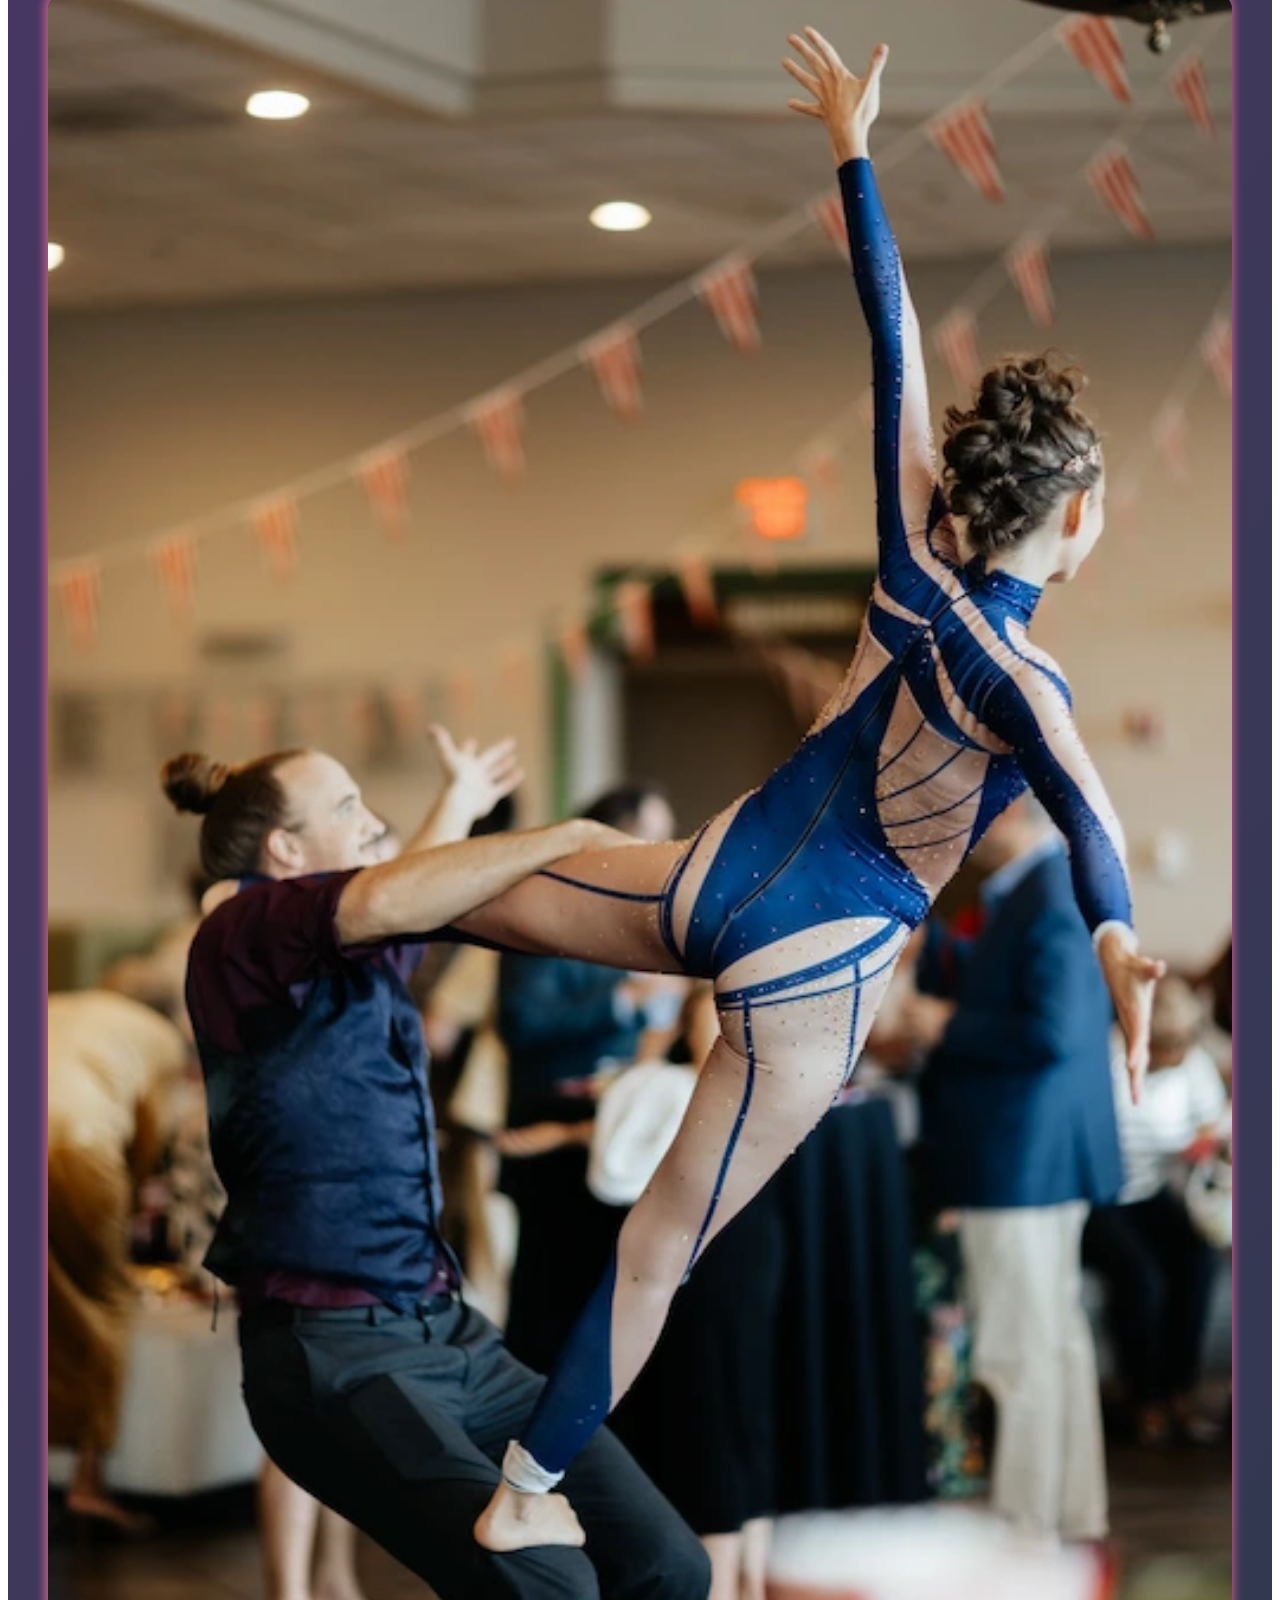
==== commit dcd024c5: "Added schema for all pages" ====
--- a/index.html
+++ b/index.html
@@ -39,6 +39,42 @@
     gtag('js', new Date());
 
     gtag('config', 'G-KHG1ECFP6J');
+  </script>
+  <!-- JuggleTime Entertainment Organization Schema -->
+  <script type="application/ld+json">
+  {
+    "@context": "https://schema.org",
+    "@type": "Organization",
+    "@id": "https://www.juggletimeentertainment.com/#organization",
+    "name": "JuggleTime Entertainment",
+    "url": "https://www.juggletimeentertainment.com/",
+    "logo": "https://www.juggletimeentertainment.com/favicon/web-app-manifest-192x192.png",
+    "description": "Chattanooga-based circus entertainment company specializing in professional juggling shows, fire performances, partner acrobatics, stilt walking, and variety entertainment for corporate events, festivals, weddings, and private parties.",
+    "founder": {
+      "@type": "Person",
+      "name": "Logan Goethe"
+    },
+    "location": {
+      "@type": "Place",
+      "name": "Chattanooga, Tennessee",
+      "address": {
+        "@type": "PostalAddress",
+        "addressLocality": "Chattanooga",
+        "addressRegion": "TN",
+        "addressCountry": "US"
+      }
+    },
+    "areaServed": {
+      "@type": "Place",
+      "name": "Chattanooga and surrounding areas"
+    },
+    "sameAs": [
+      "https://www.youtube.com/@juggletime",
+      "https://www.instagram.com/juggletime",
+      "https://www.facebook.com/juggletimeentertainment",
+      "https://maps.app.goo.gl/ErVh8nYFX5PfKWEU7"
+    ]
+  }
   </script>
 </head>
 
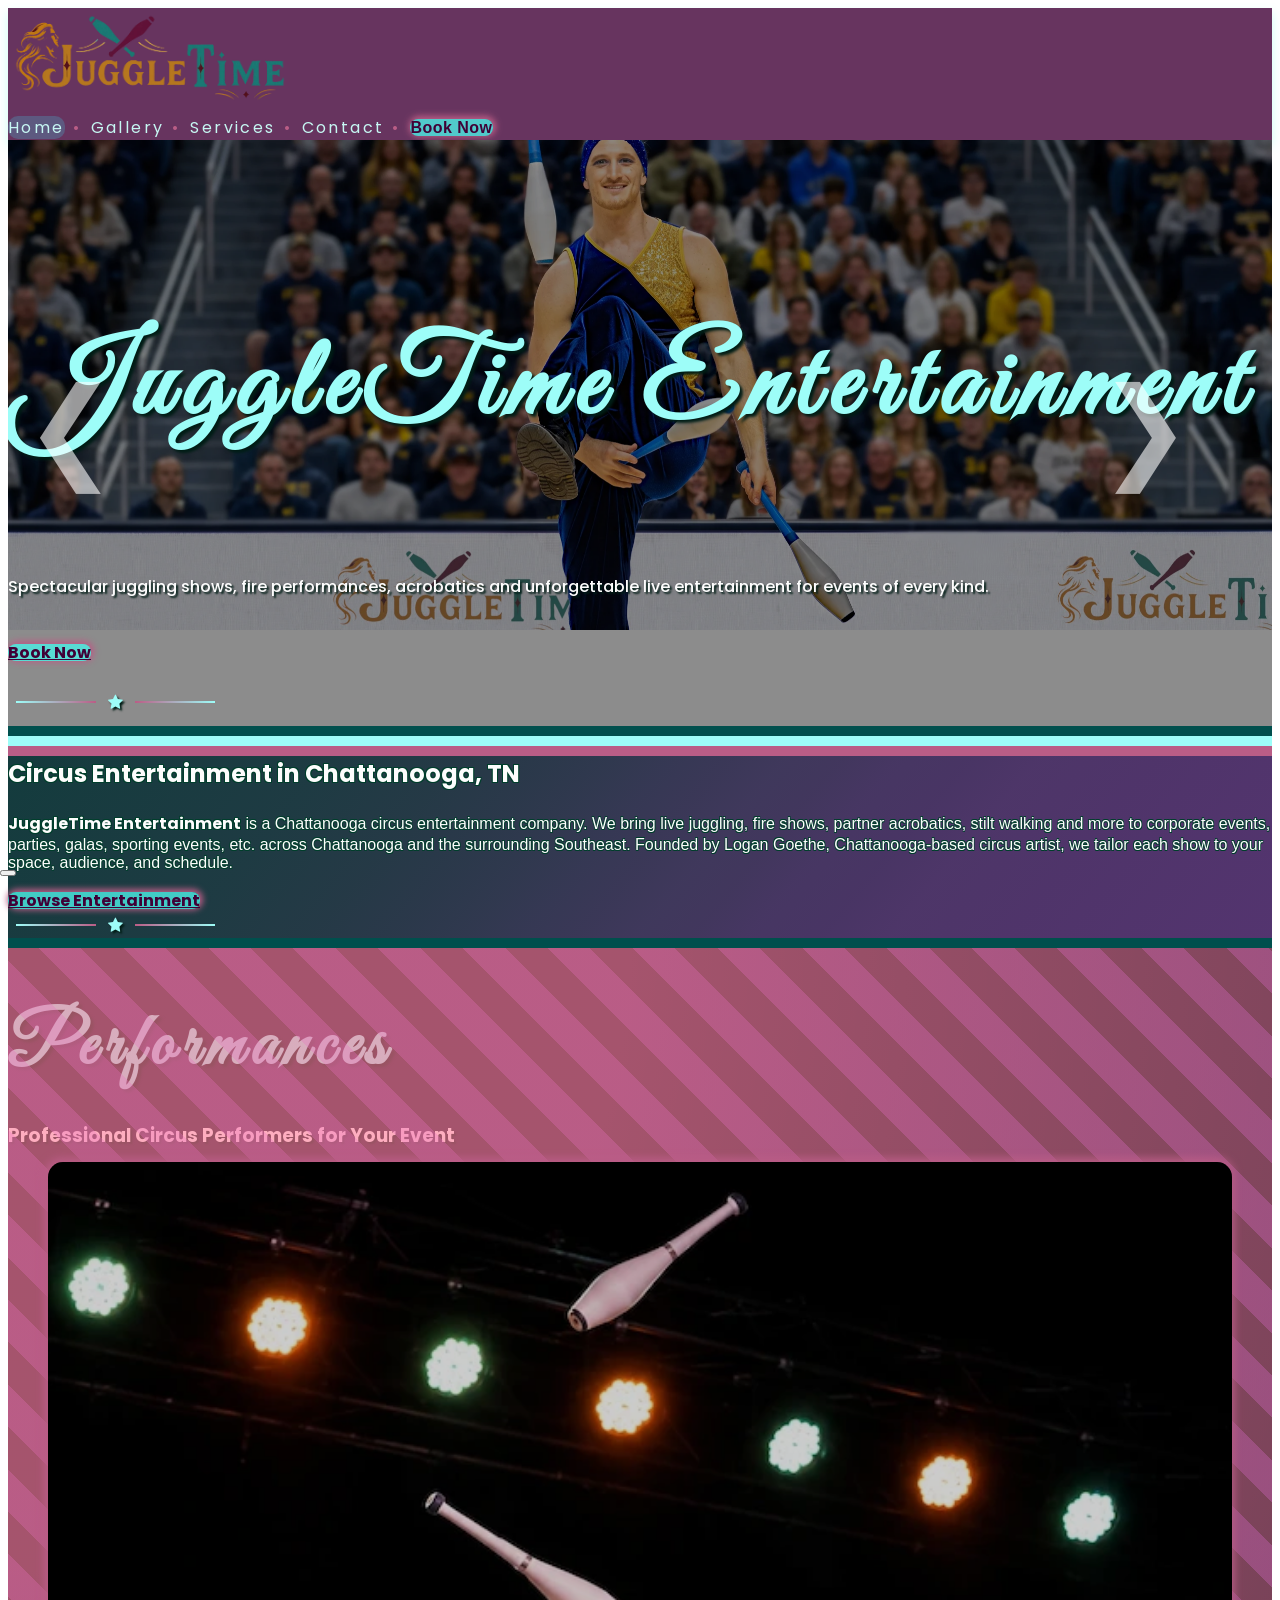
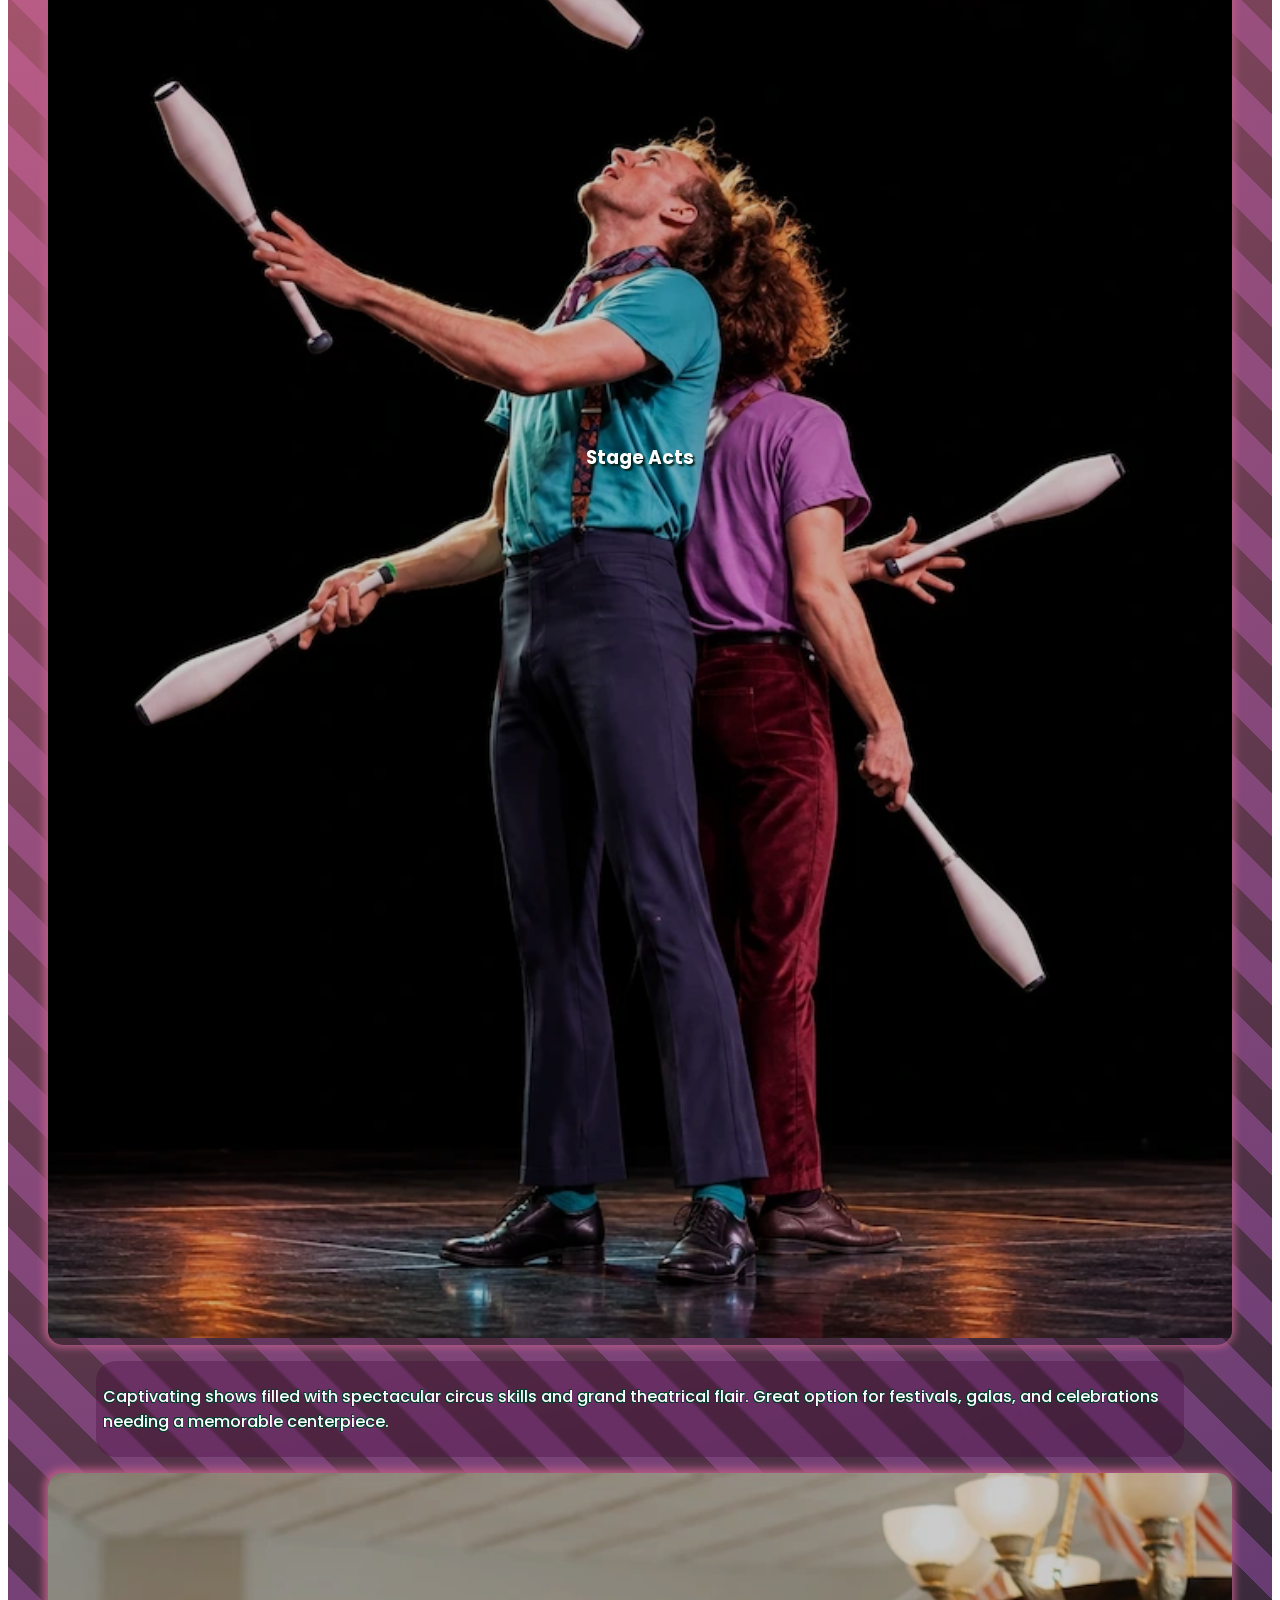
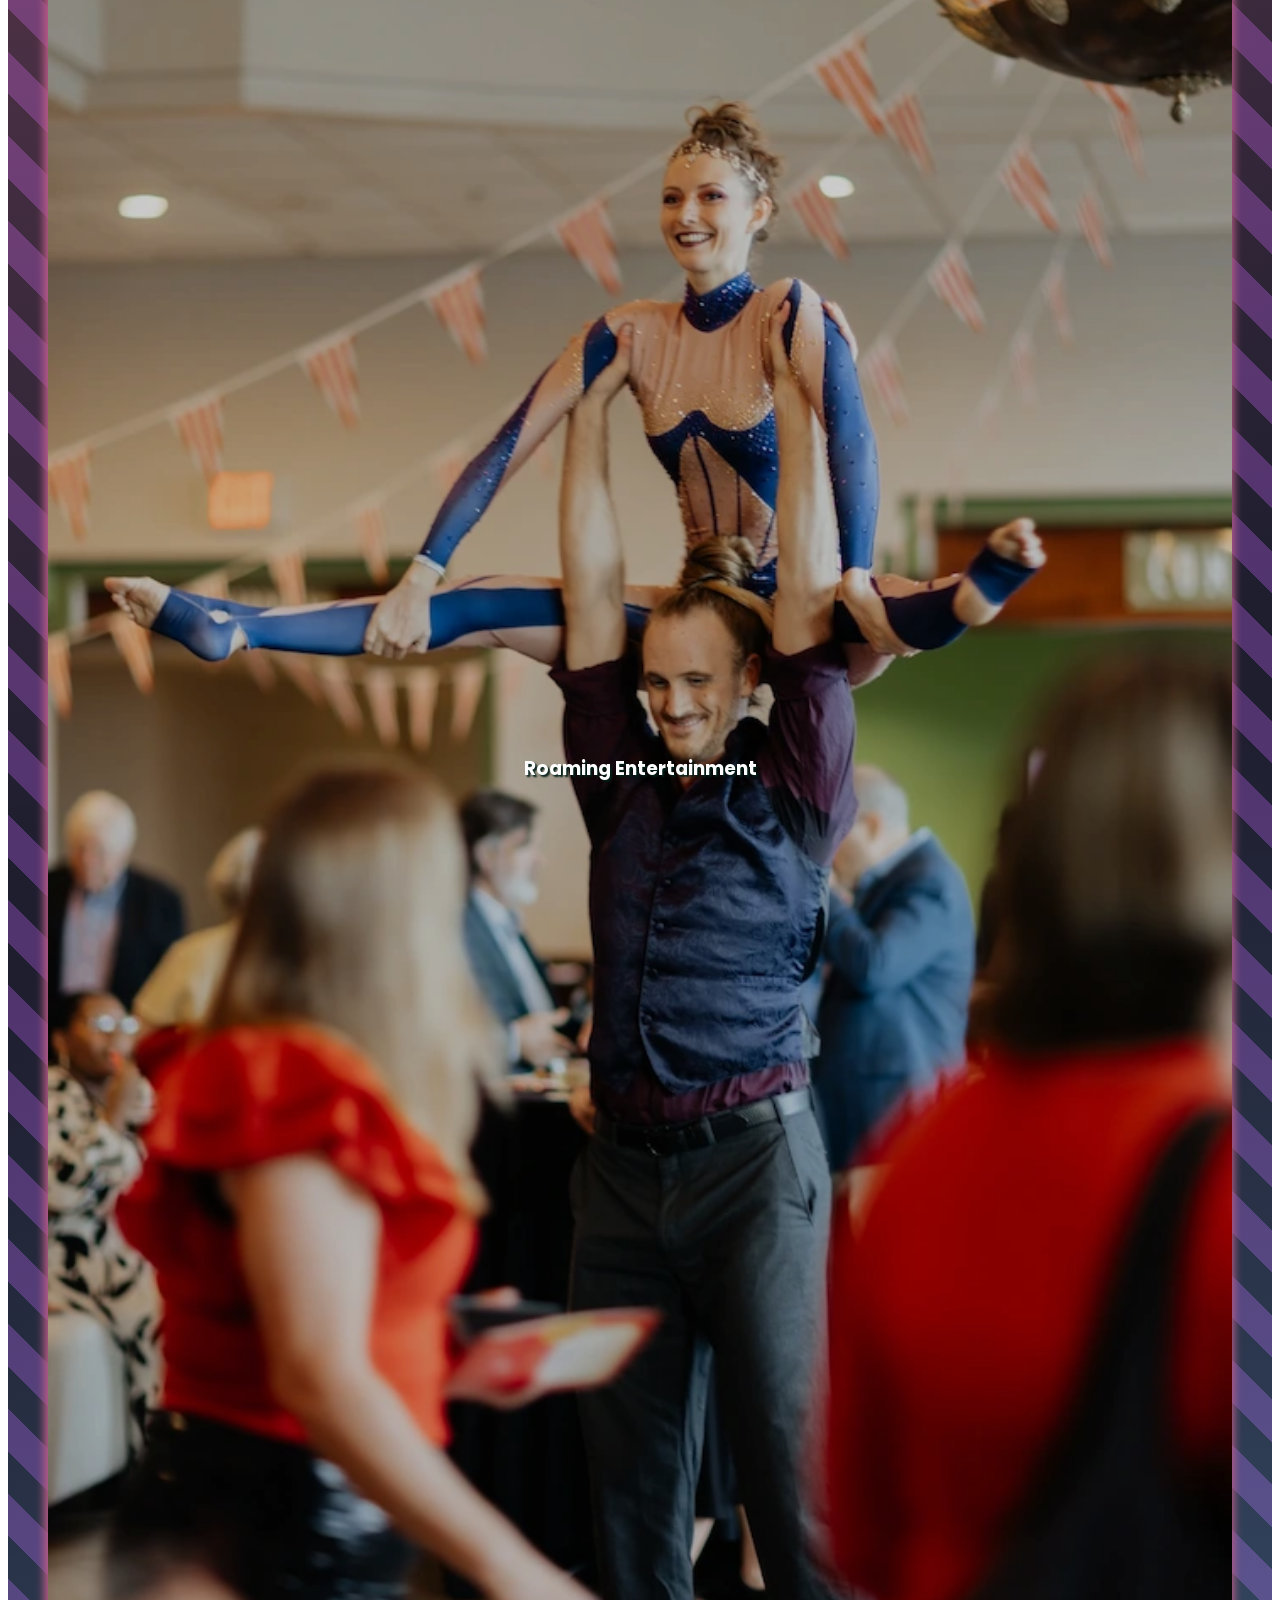
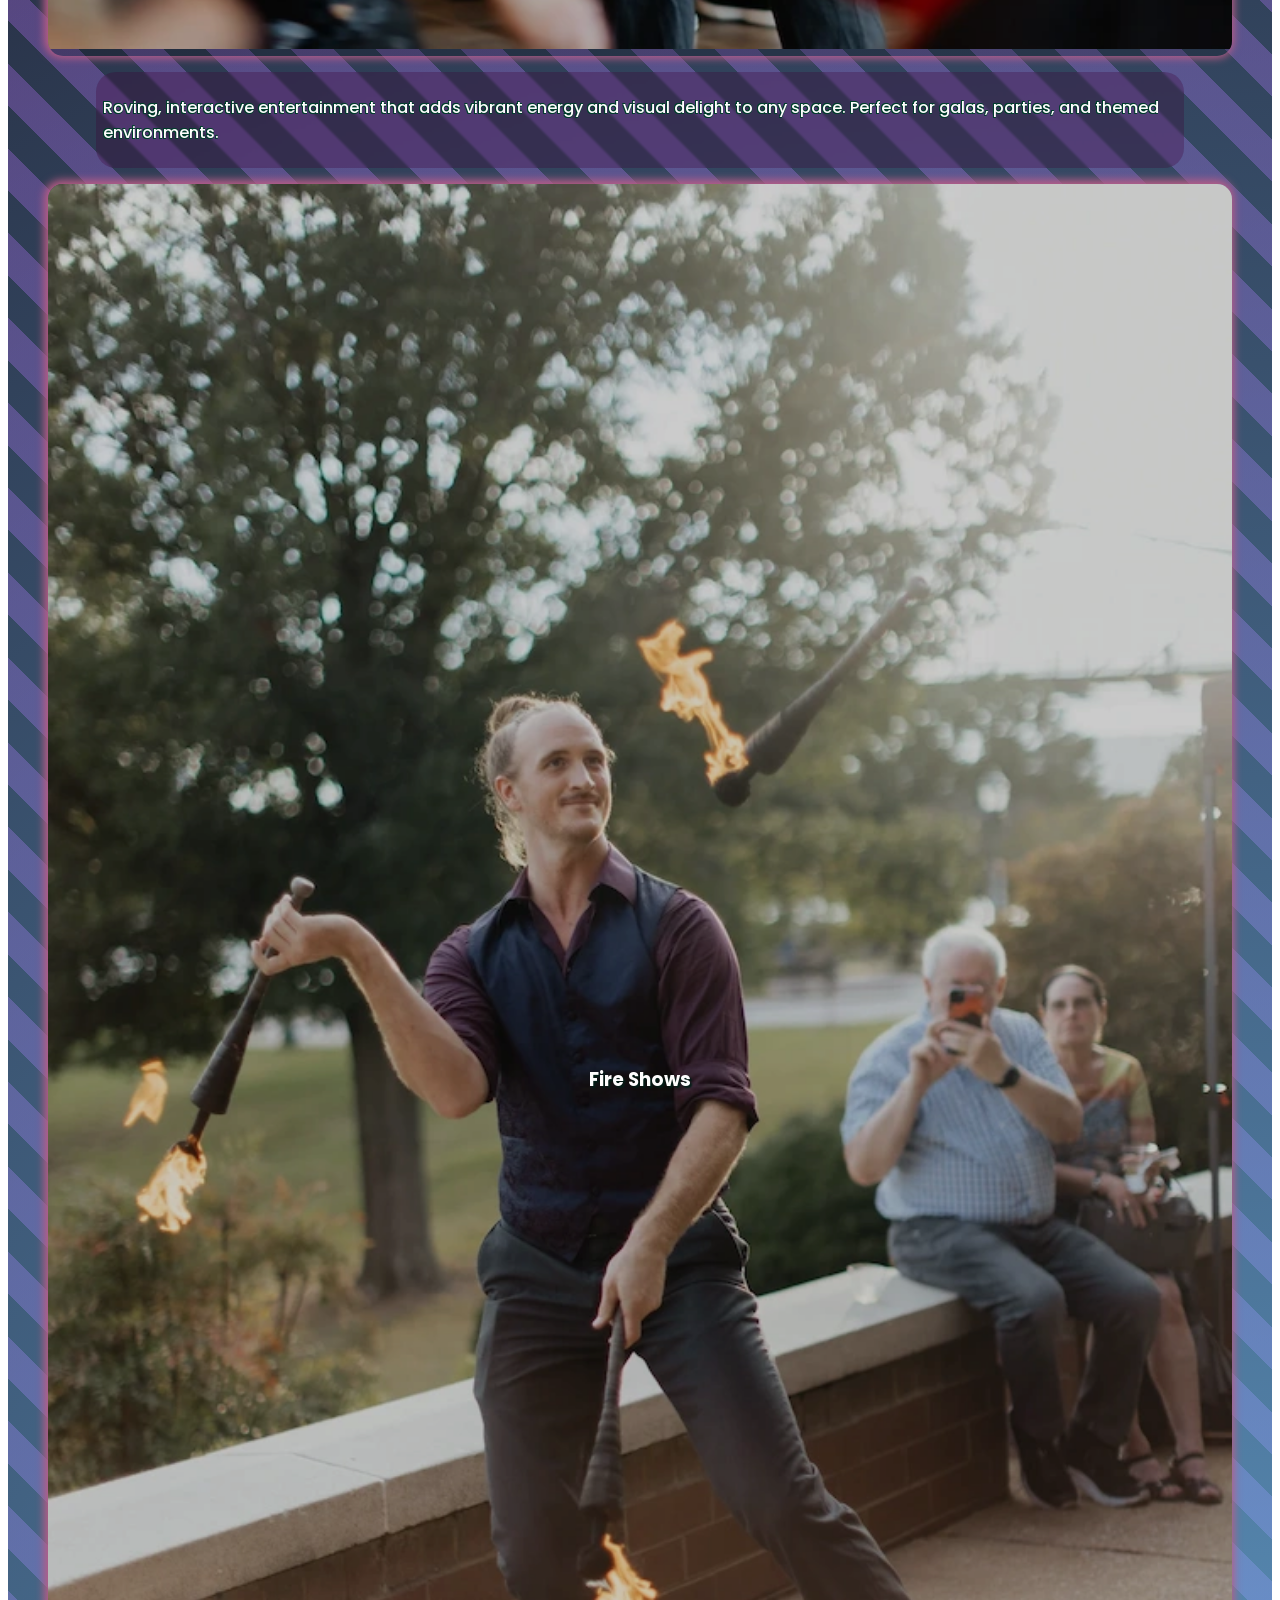
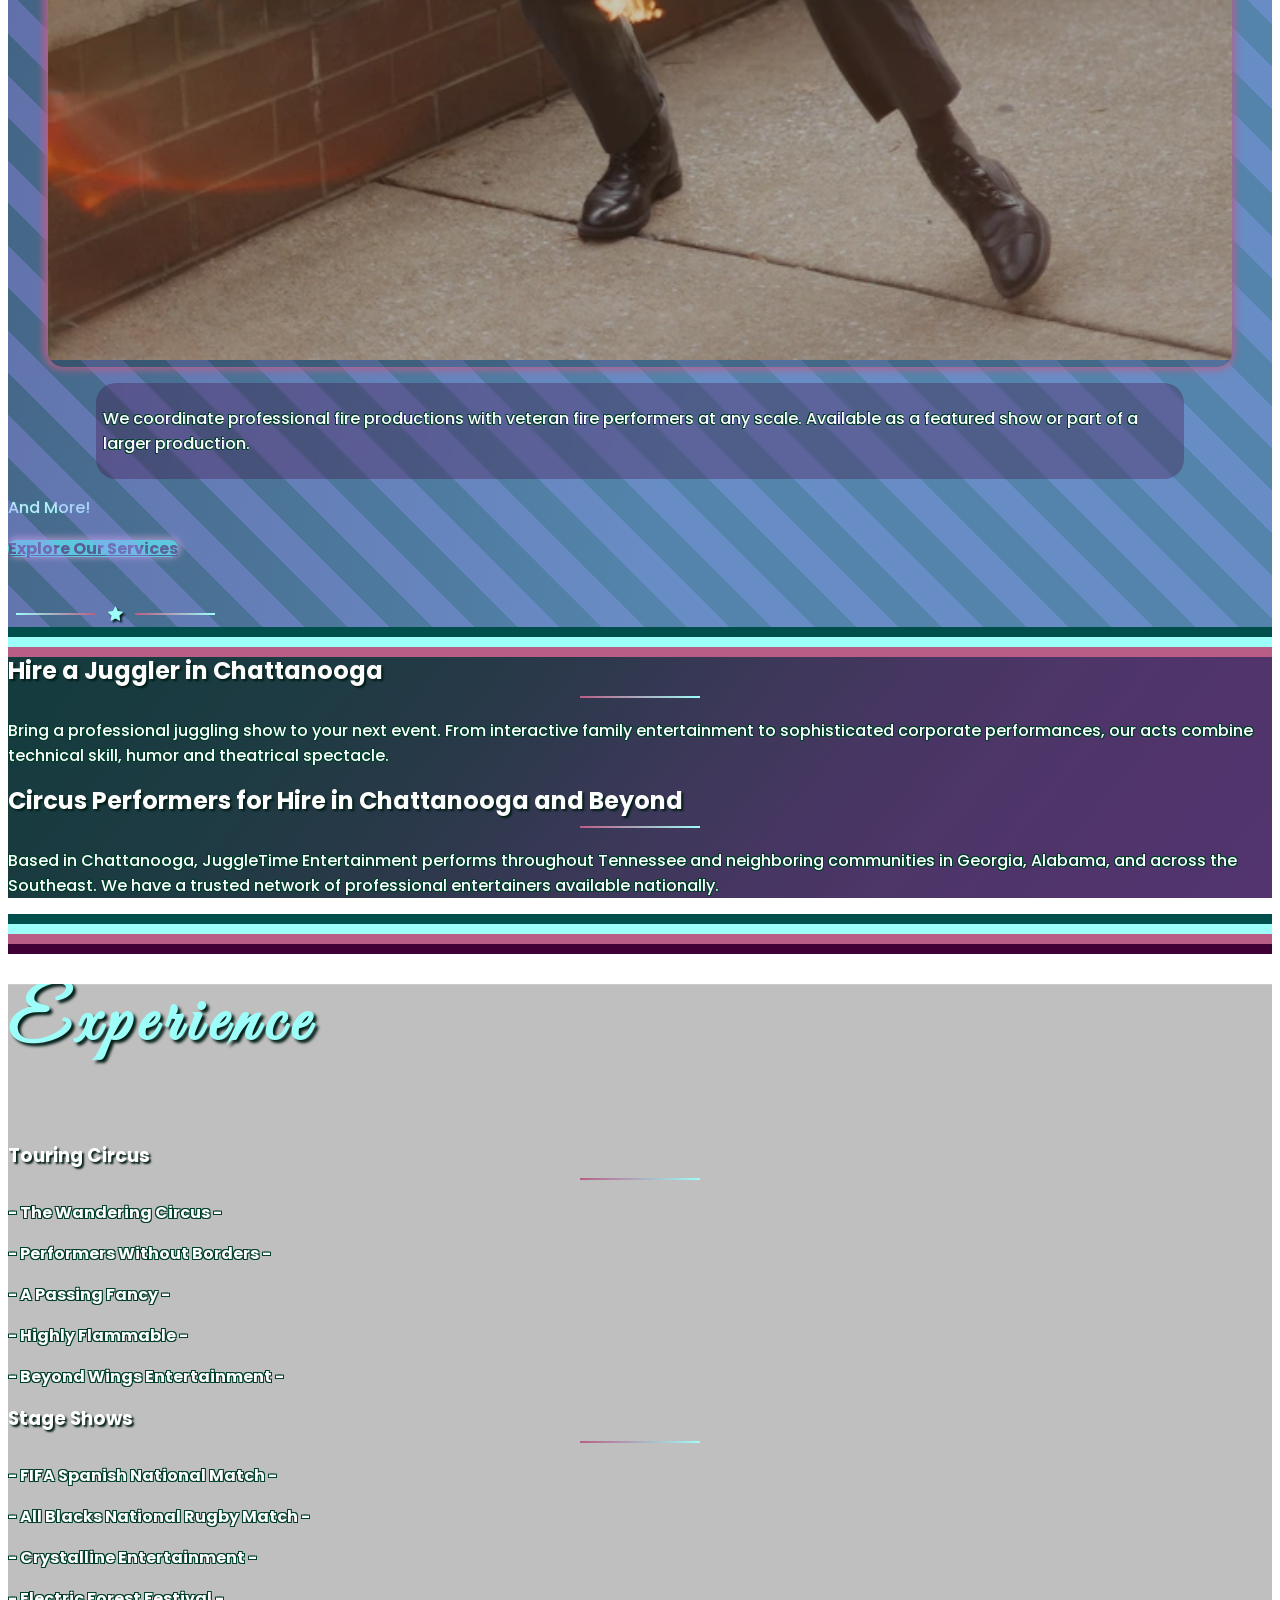
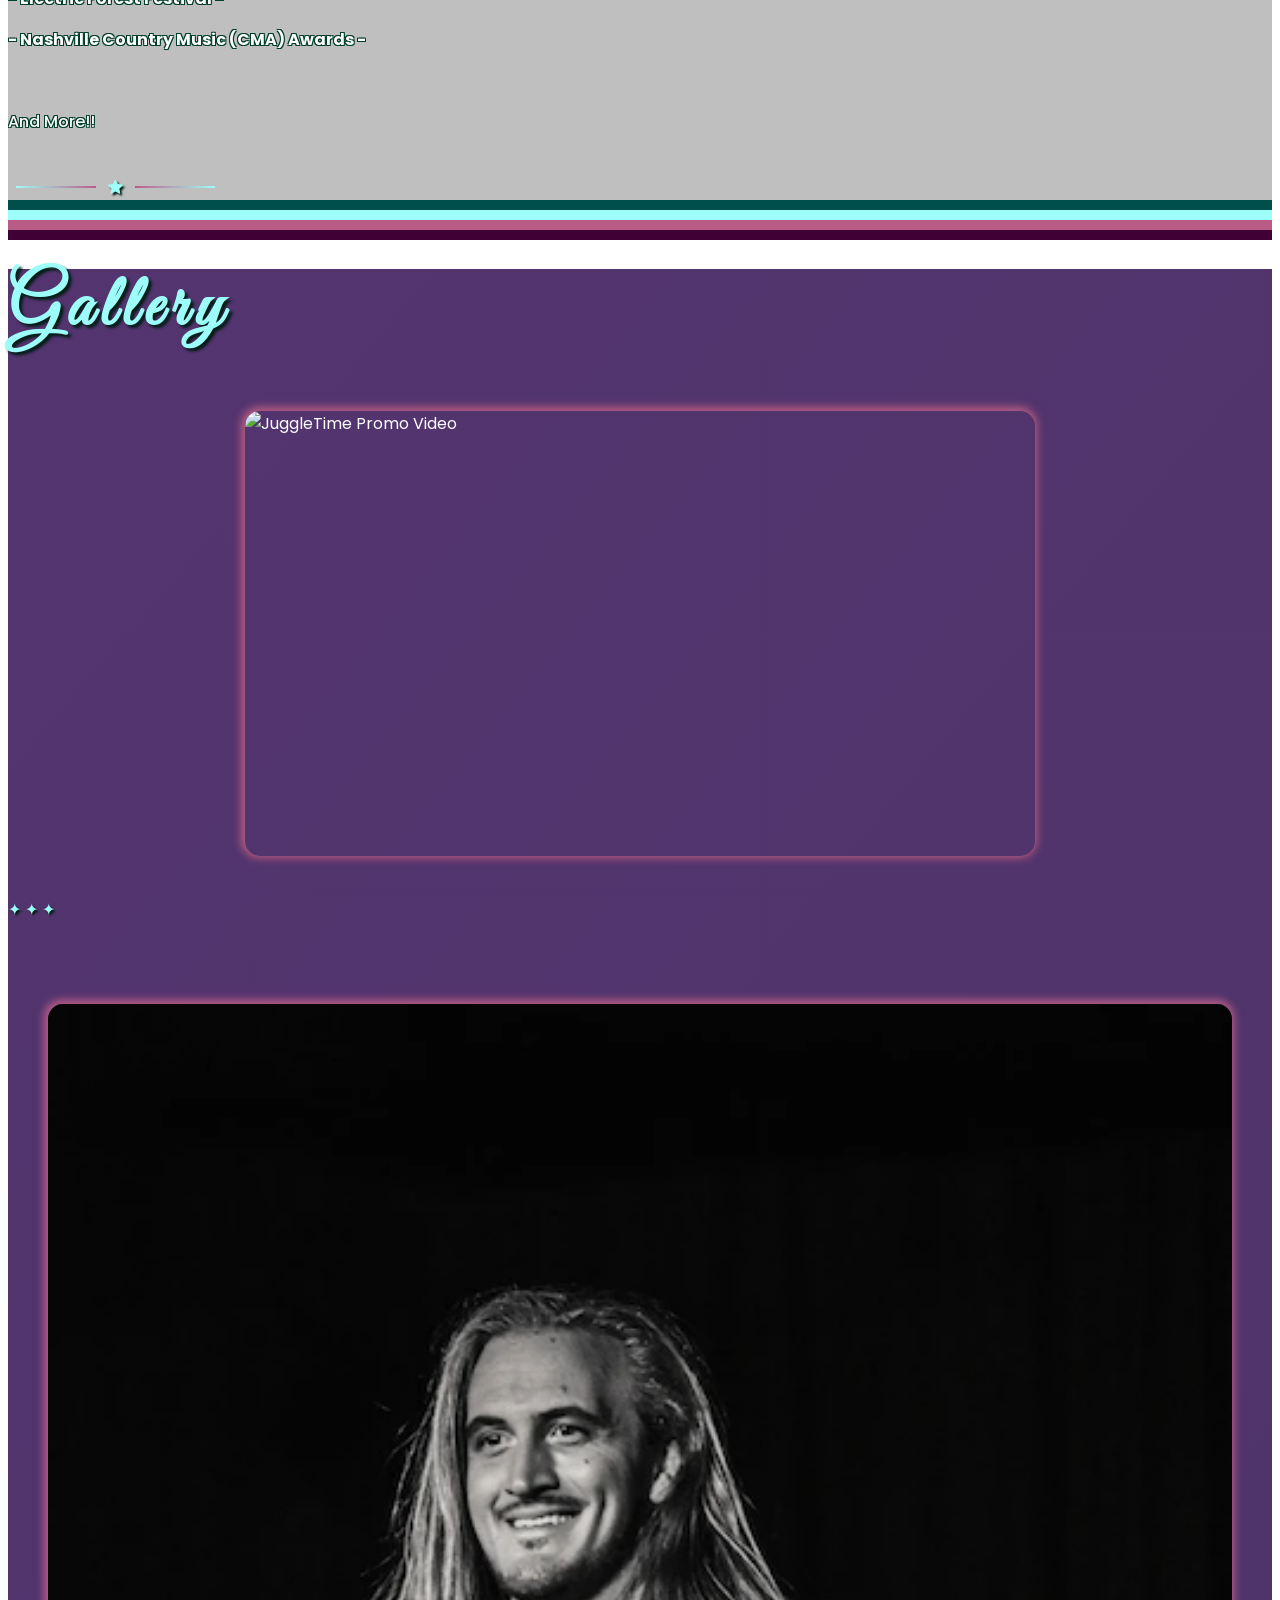
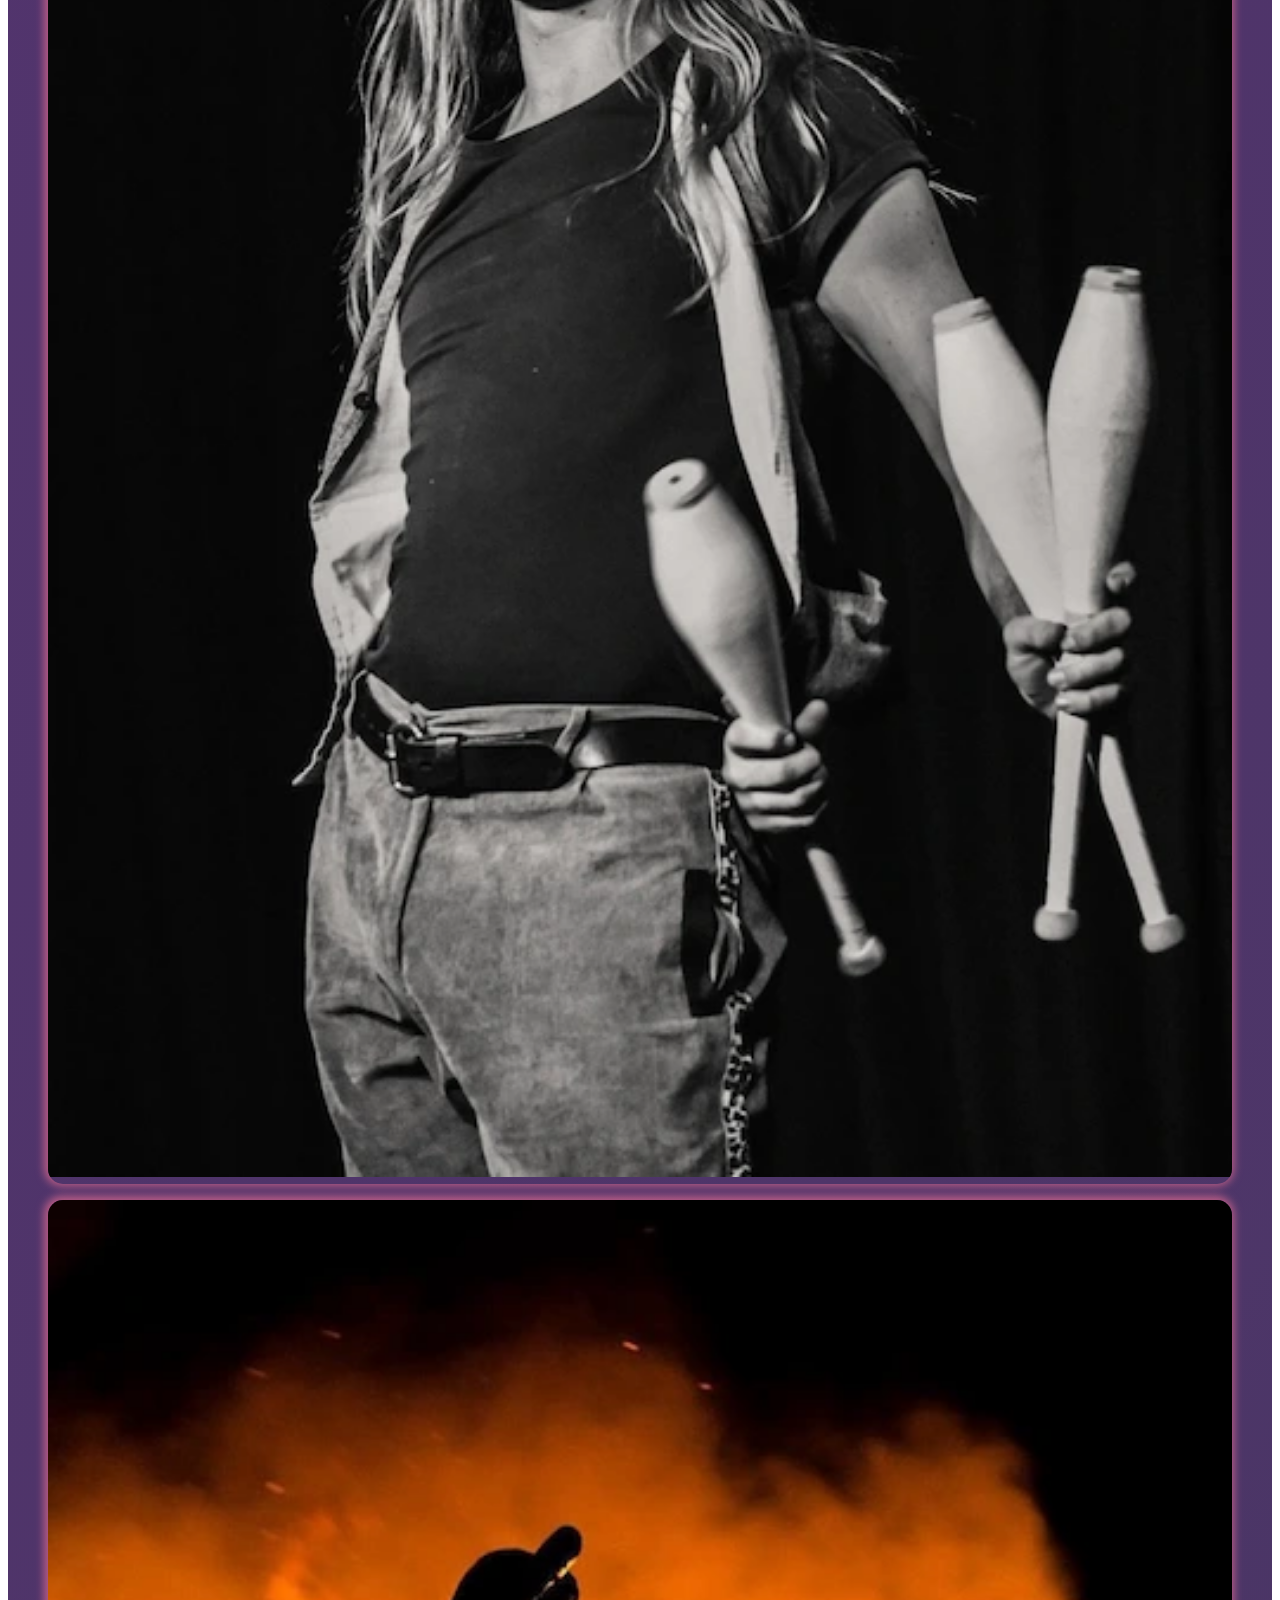
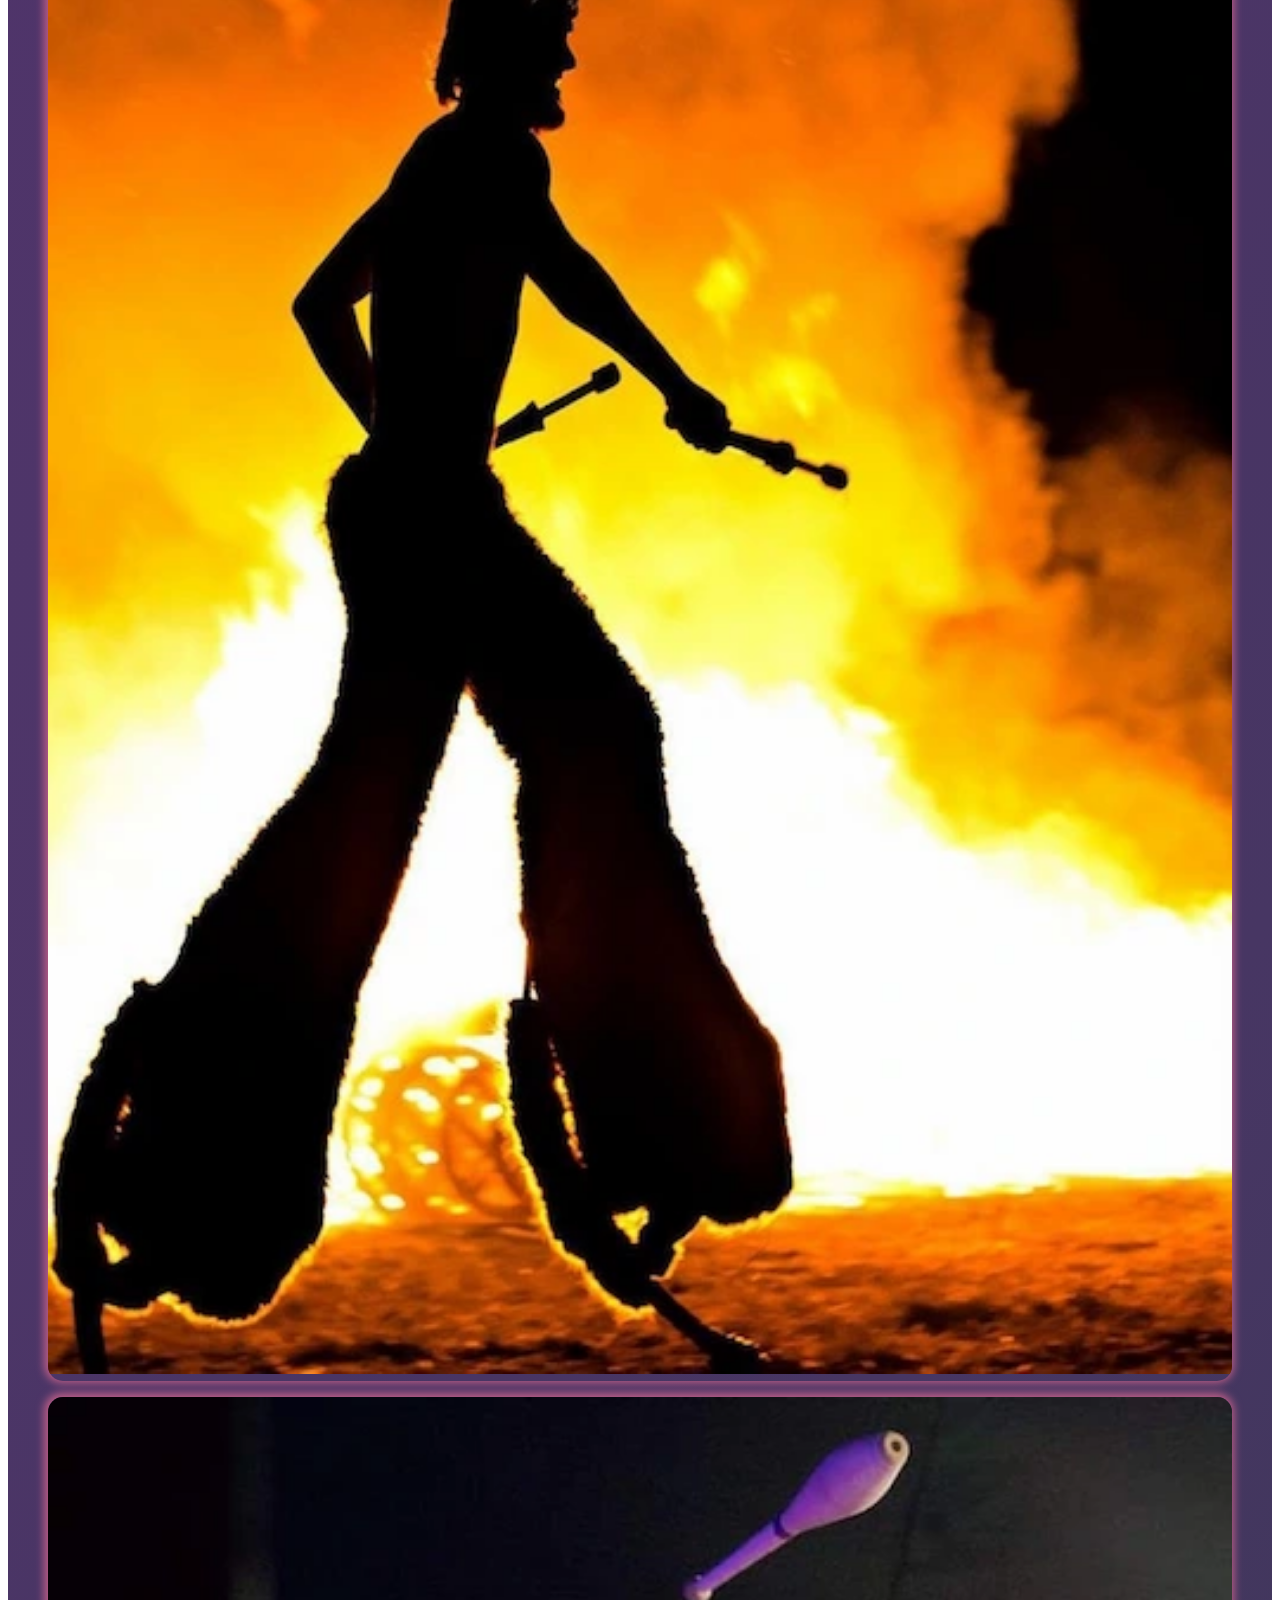
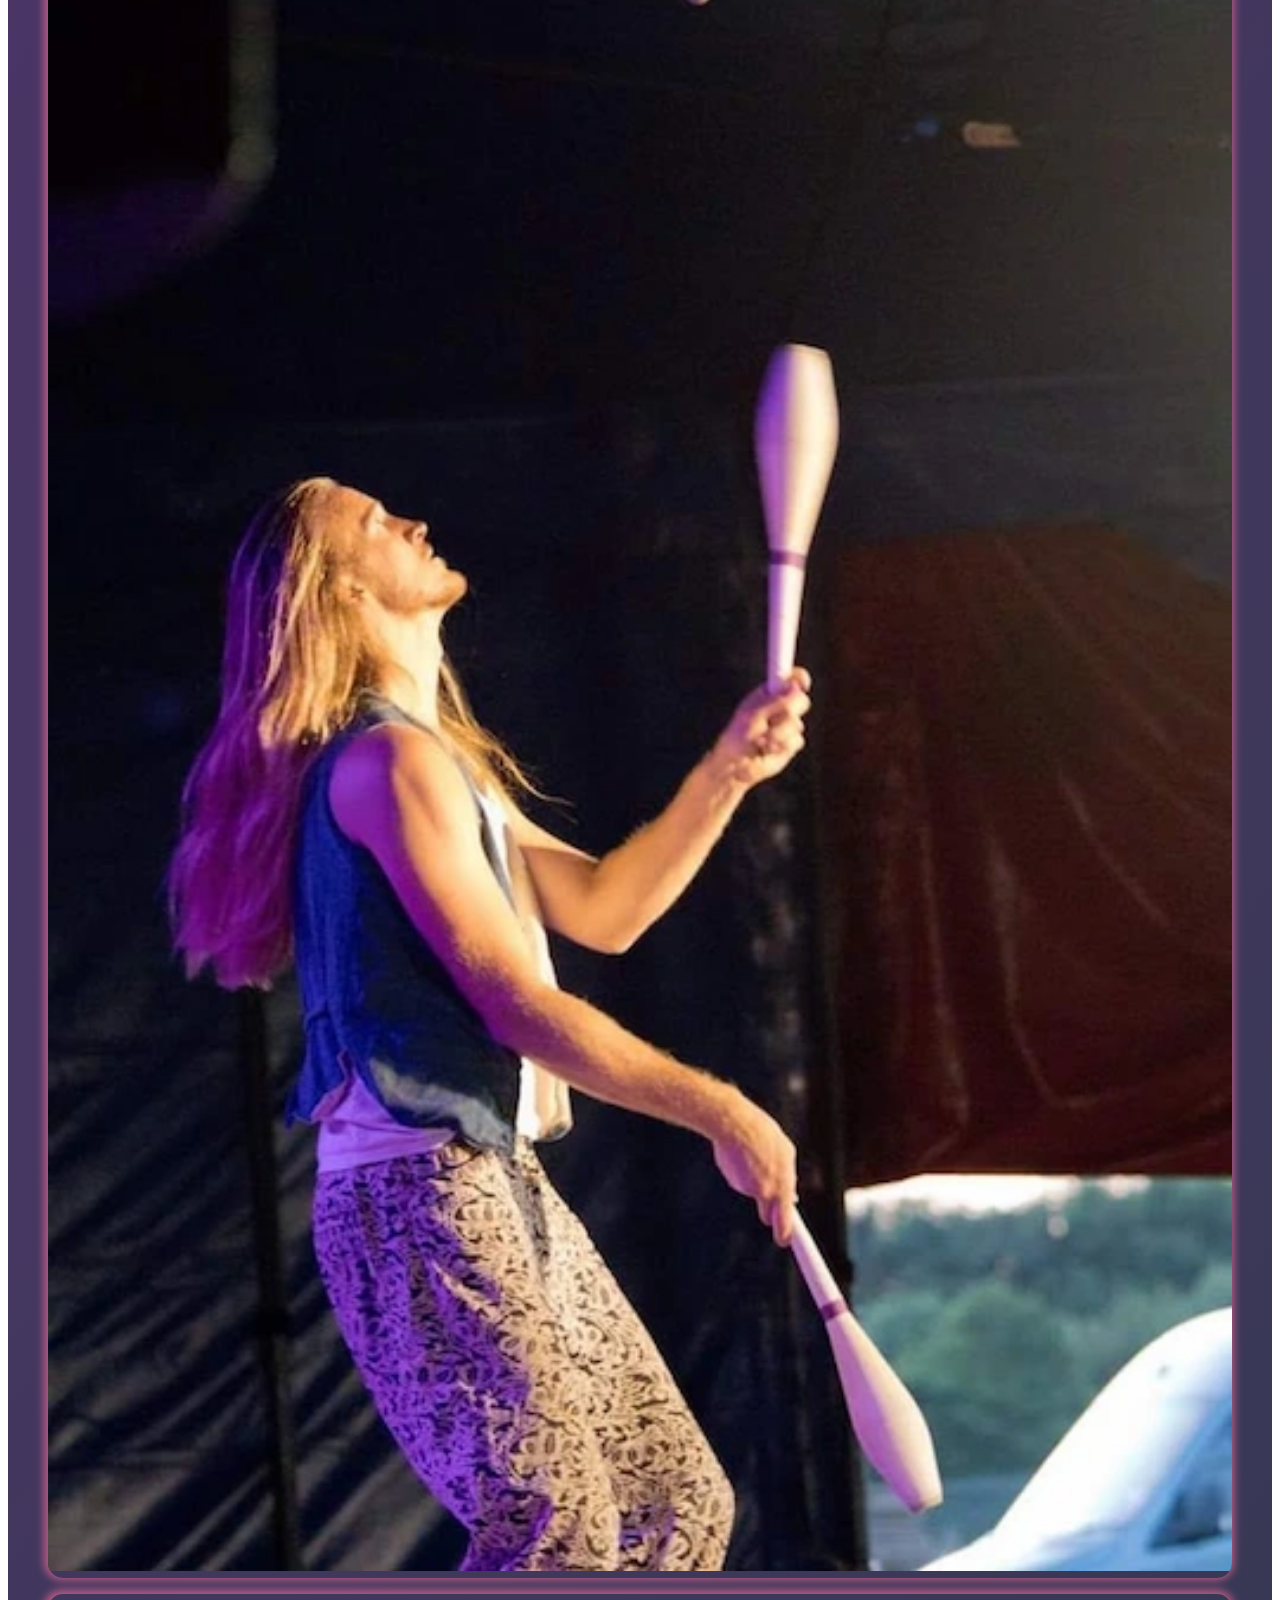
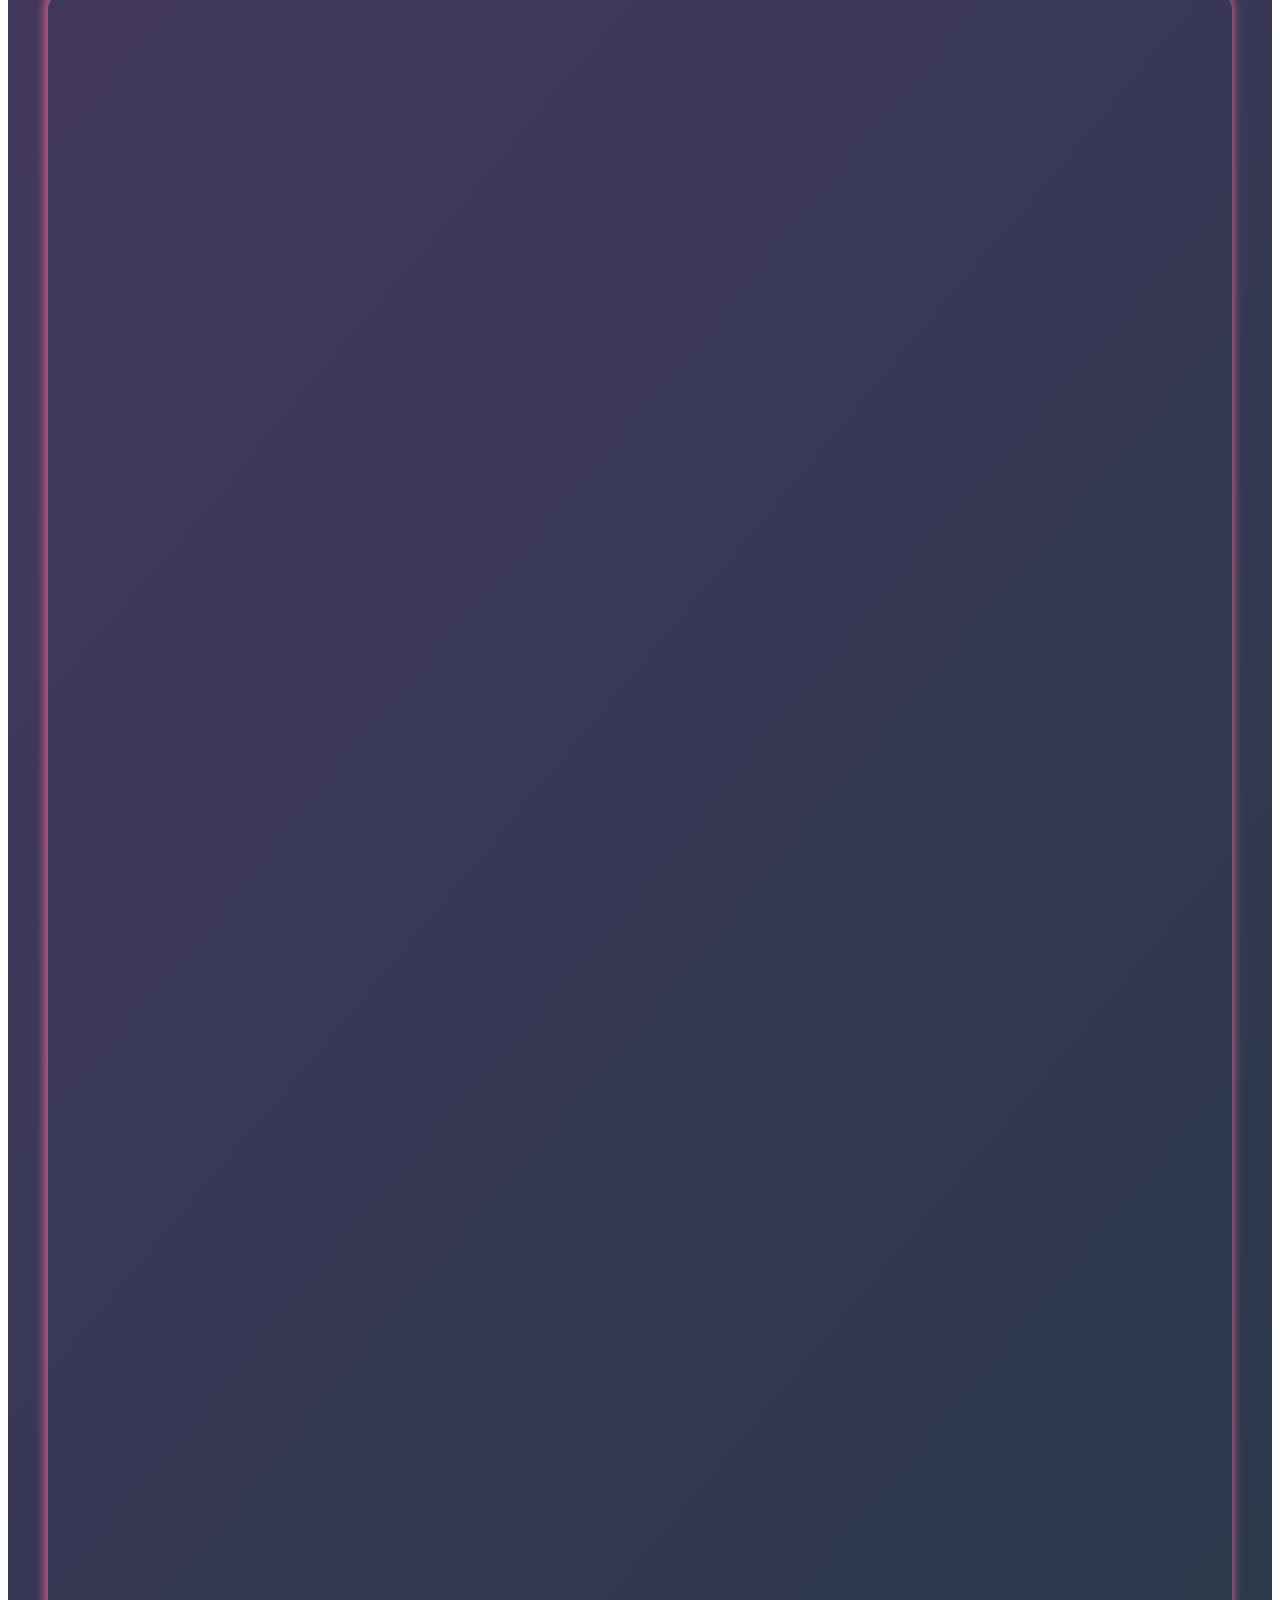
==== commit 2be5c90c: "Typo" ====
--- a/index.html
+++ b/index.html
@@ -248,11 +248,11 @@
       </div>
       <div class="content">
         <p class="is-size-3">
-          And More! ↓</p>
+          And More!</p>
       </div>
       <p>
         <a href="services.html" class="button is-large square herobutton">
-          <b>Explore OurServices</b>
+          <b>Explore Our Services</b>
         </a>
       </p>
       <br>
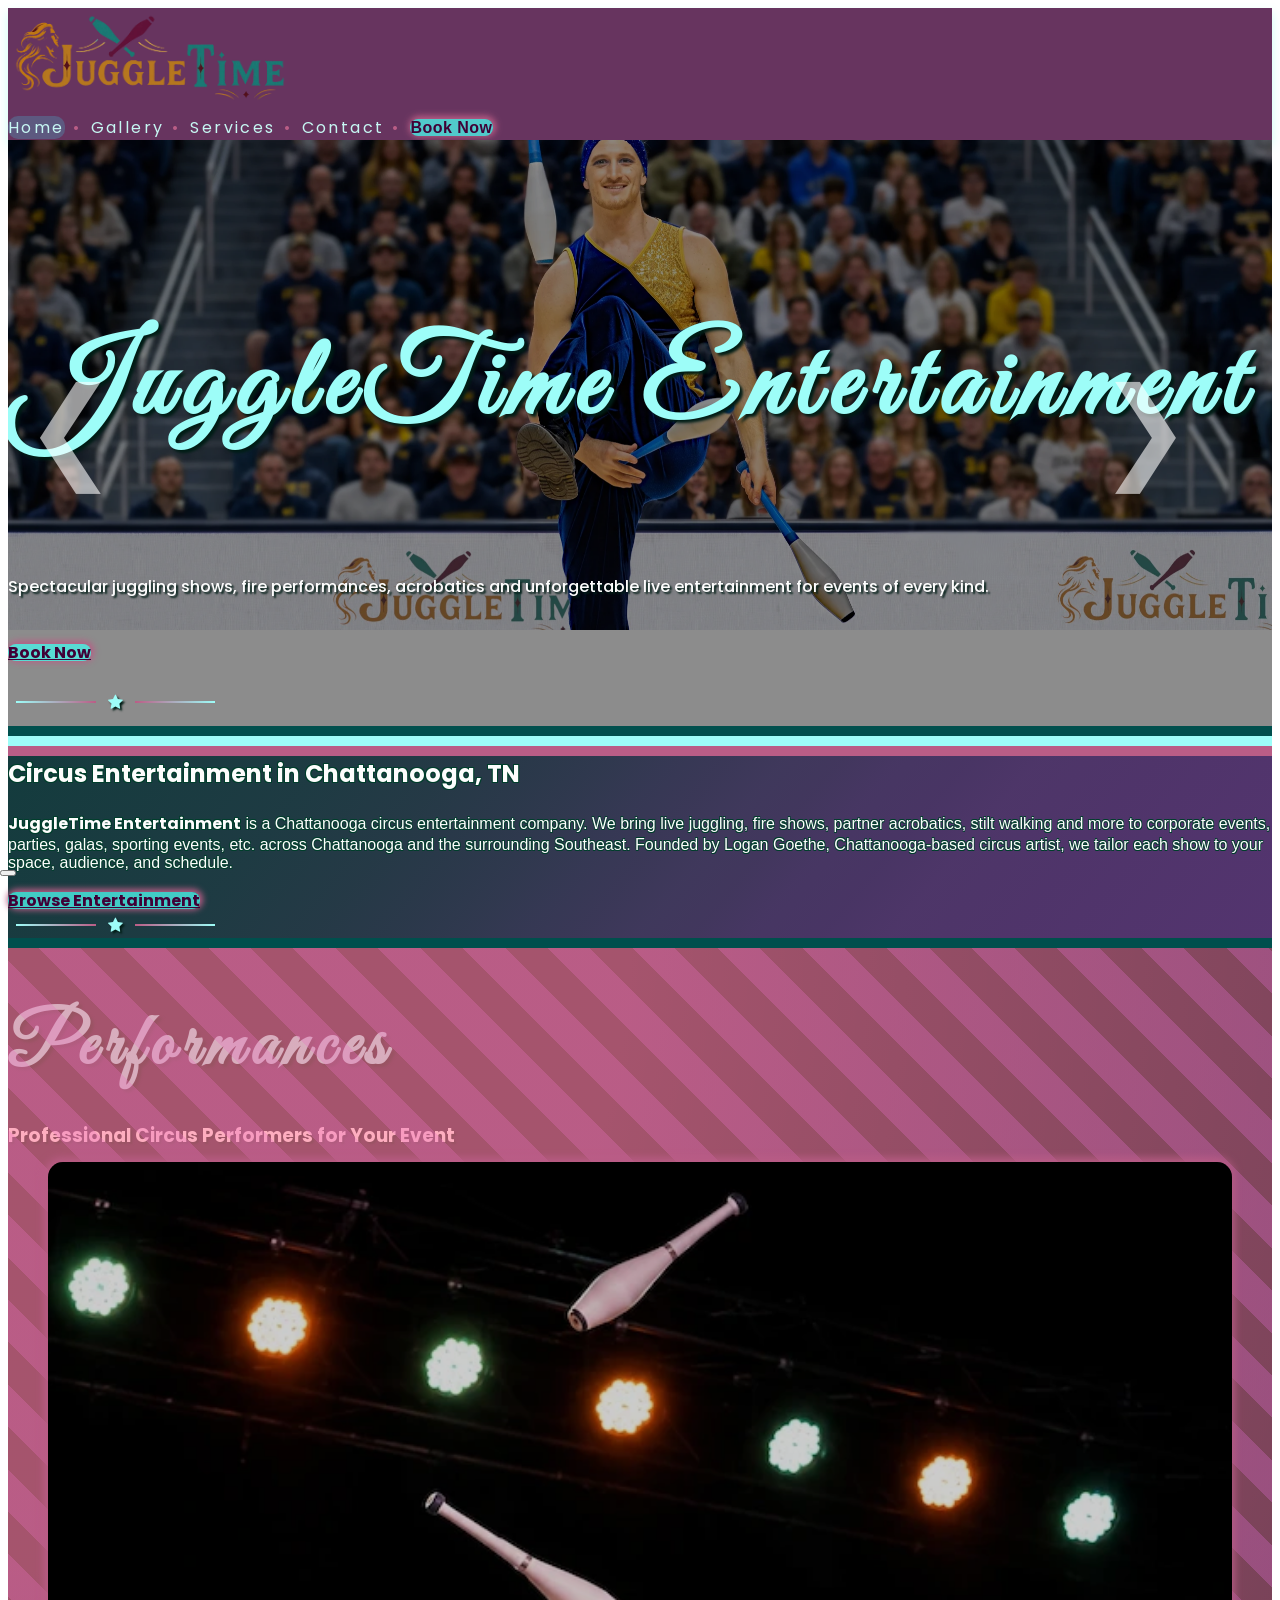
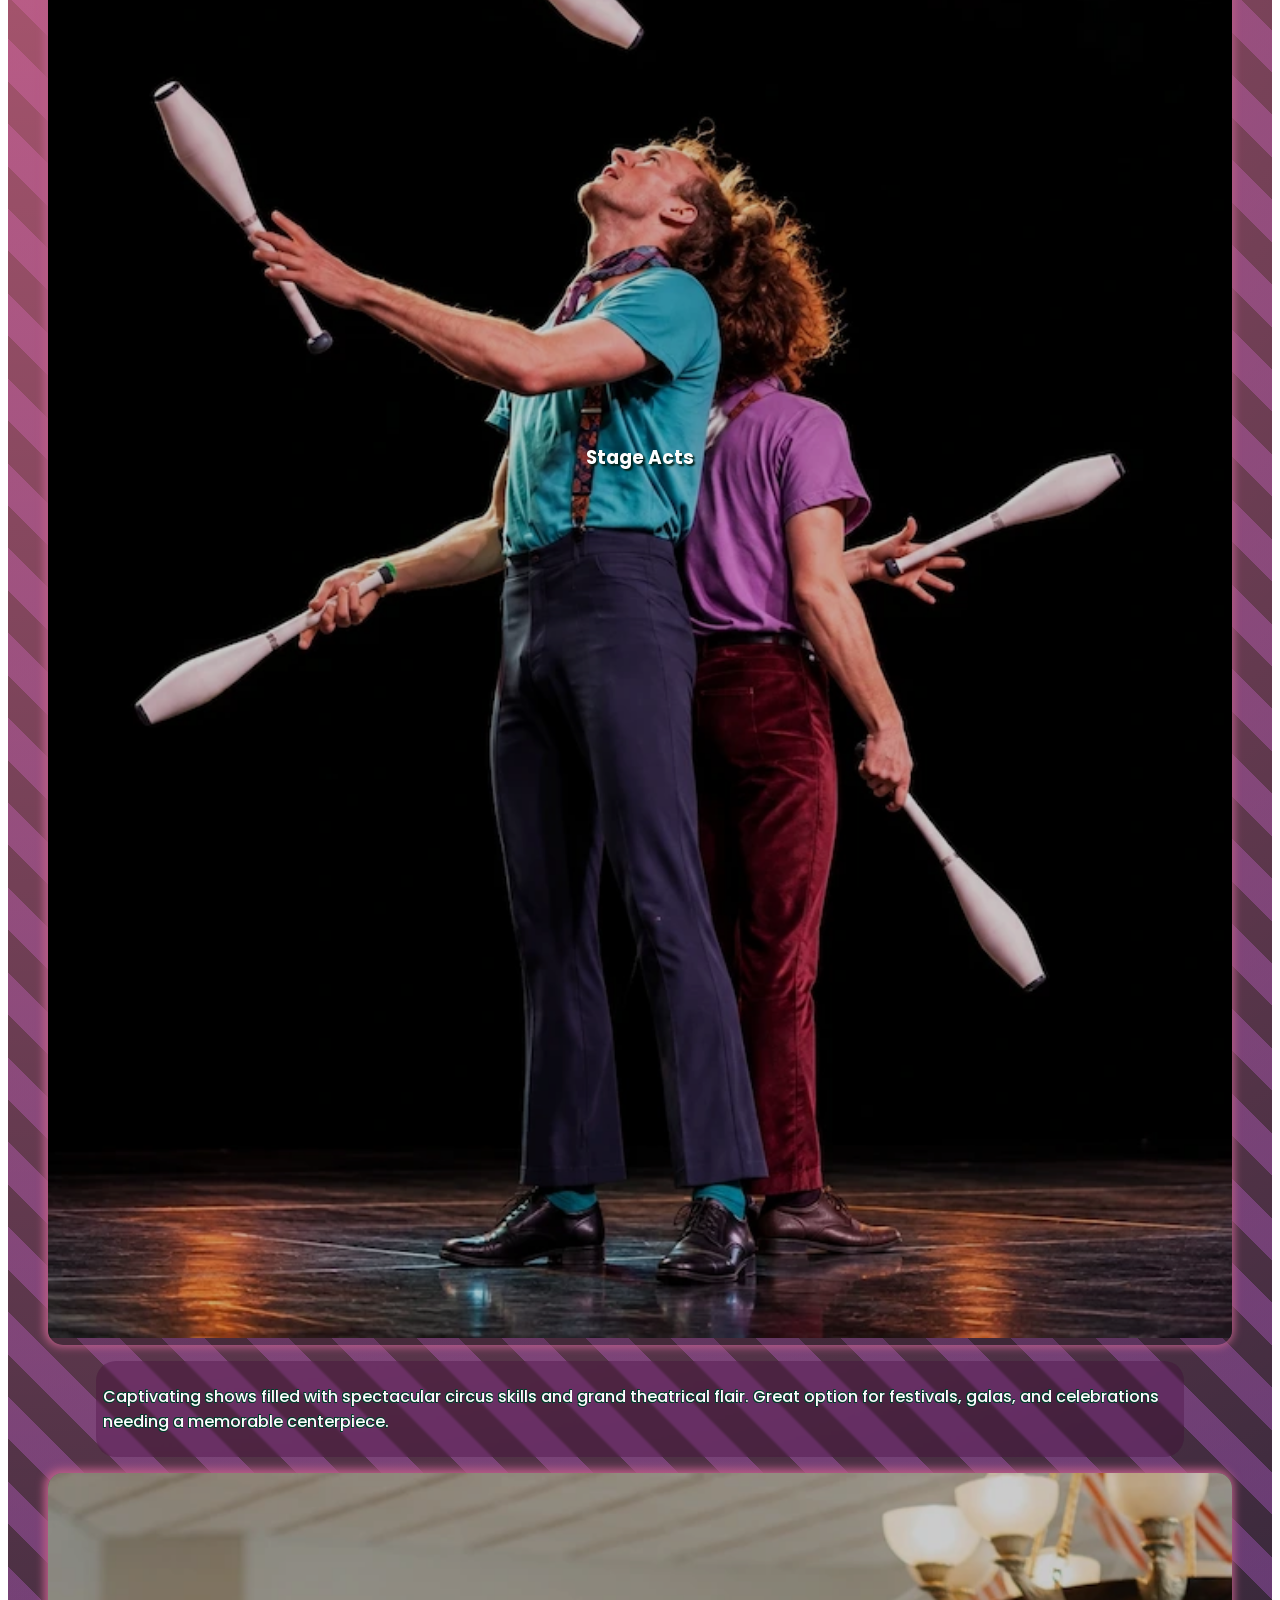
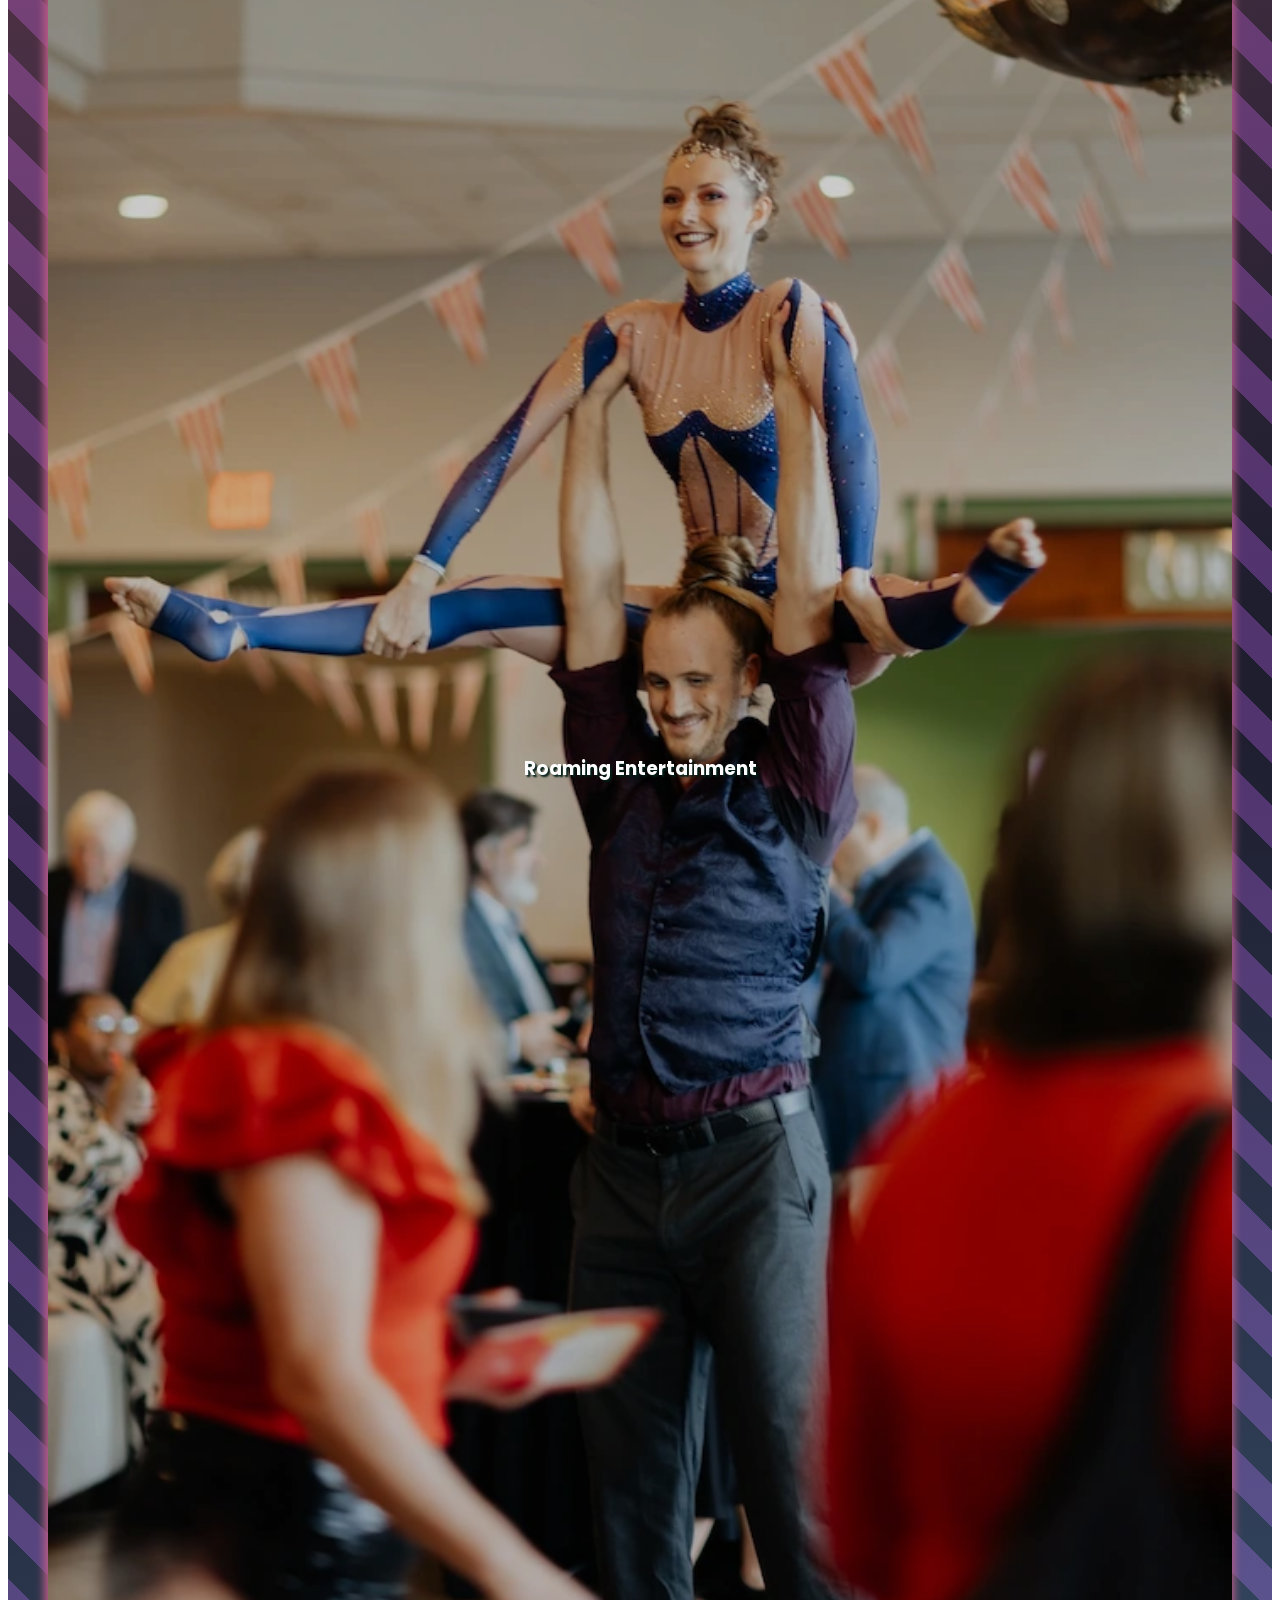
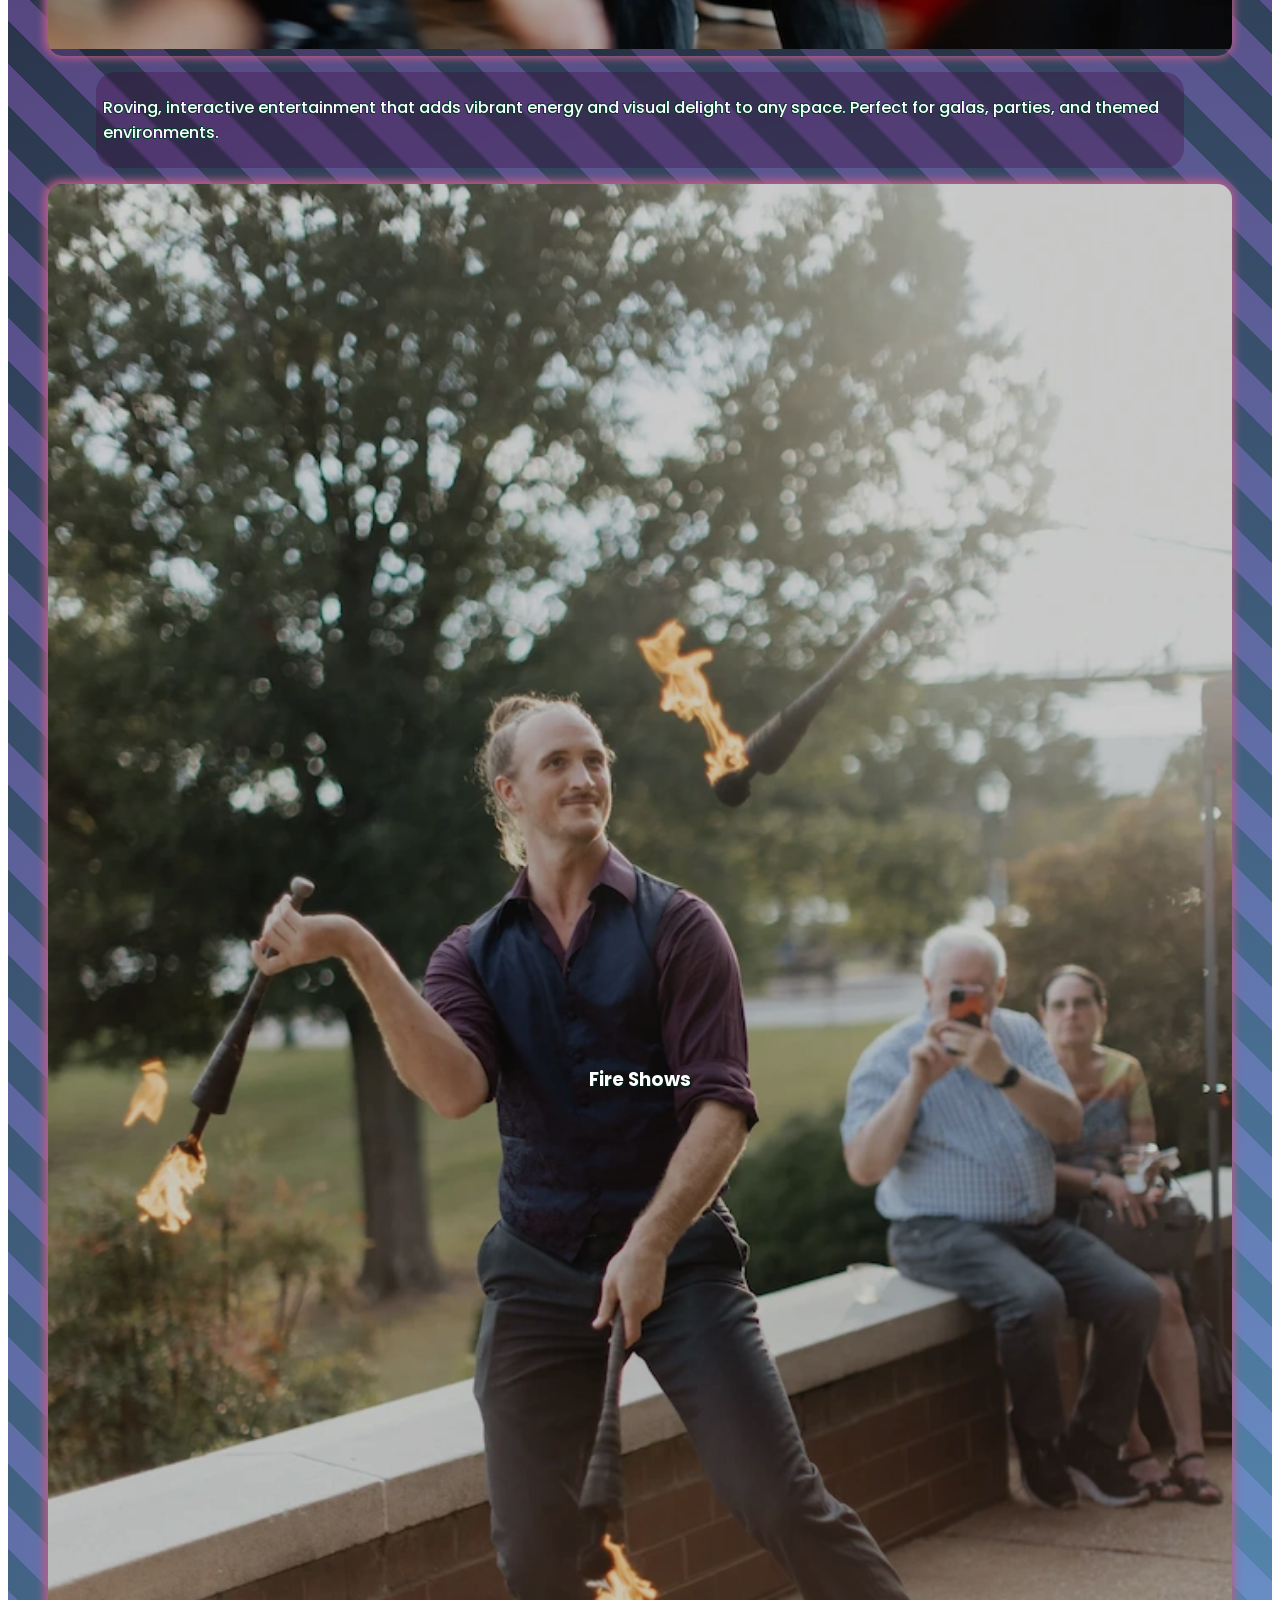
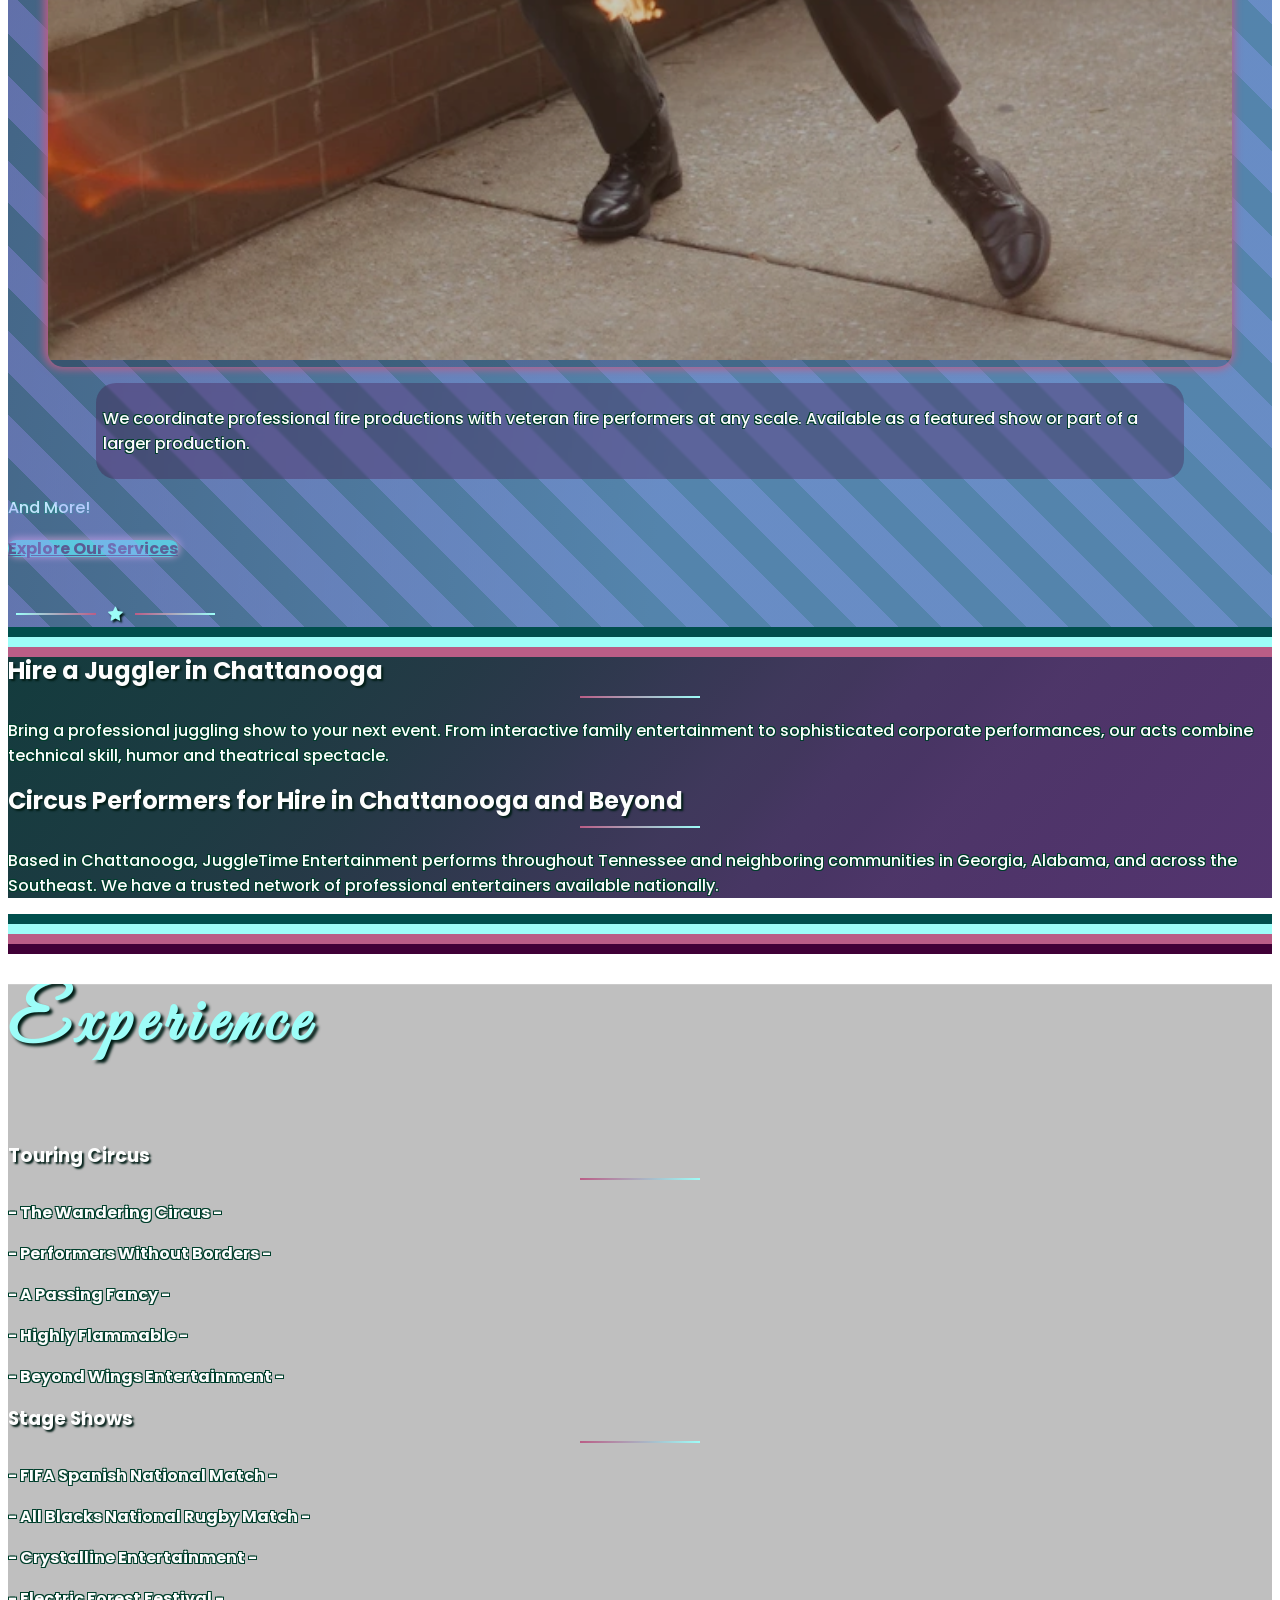
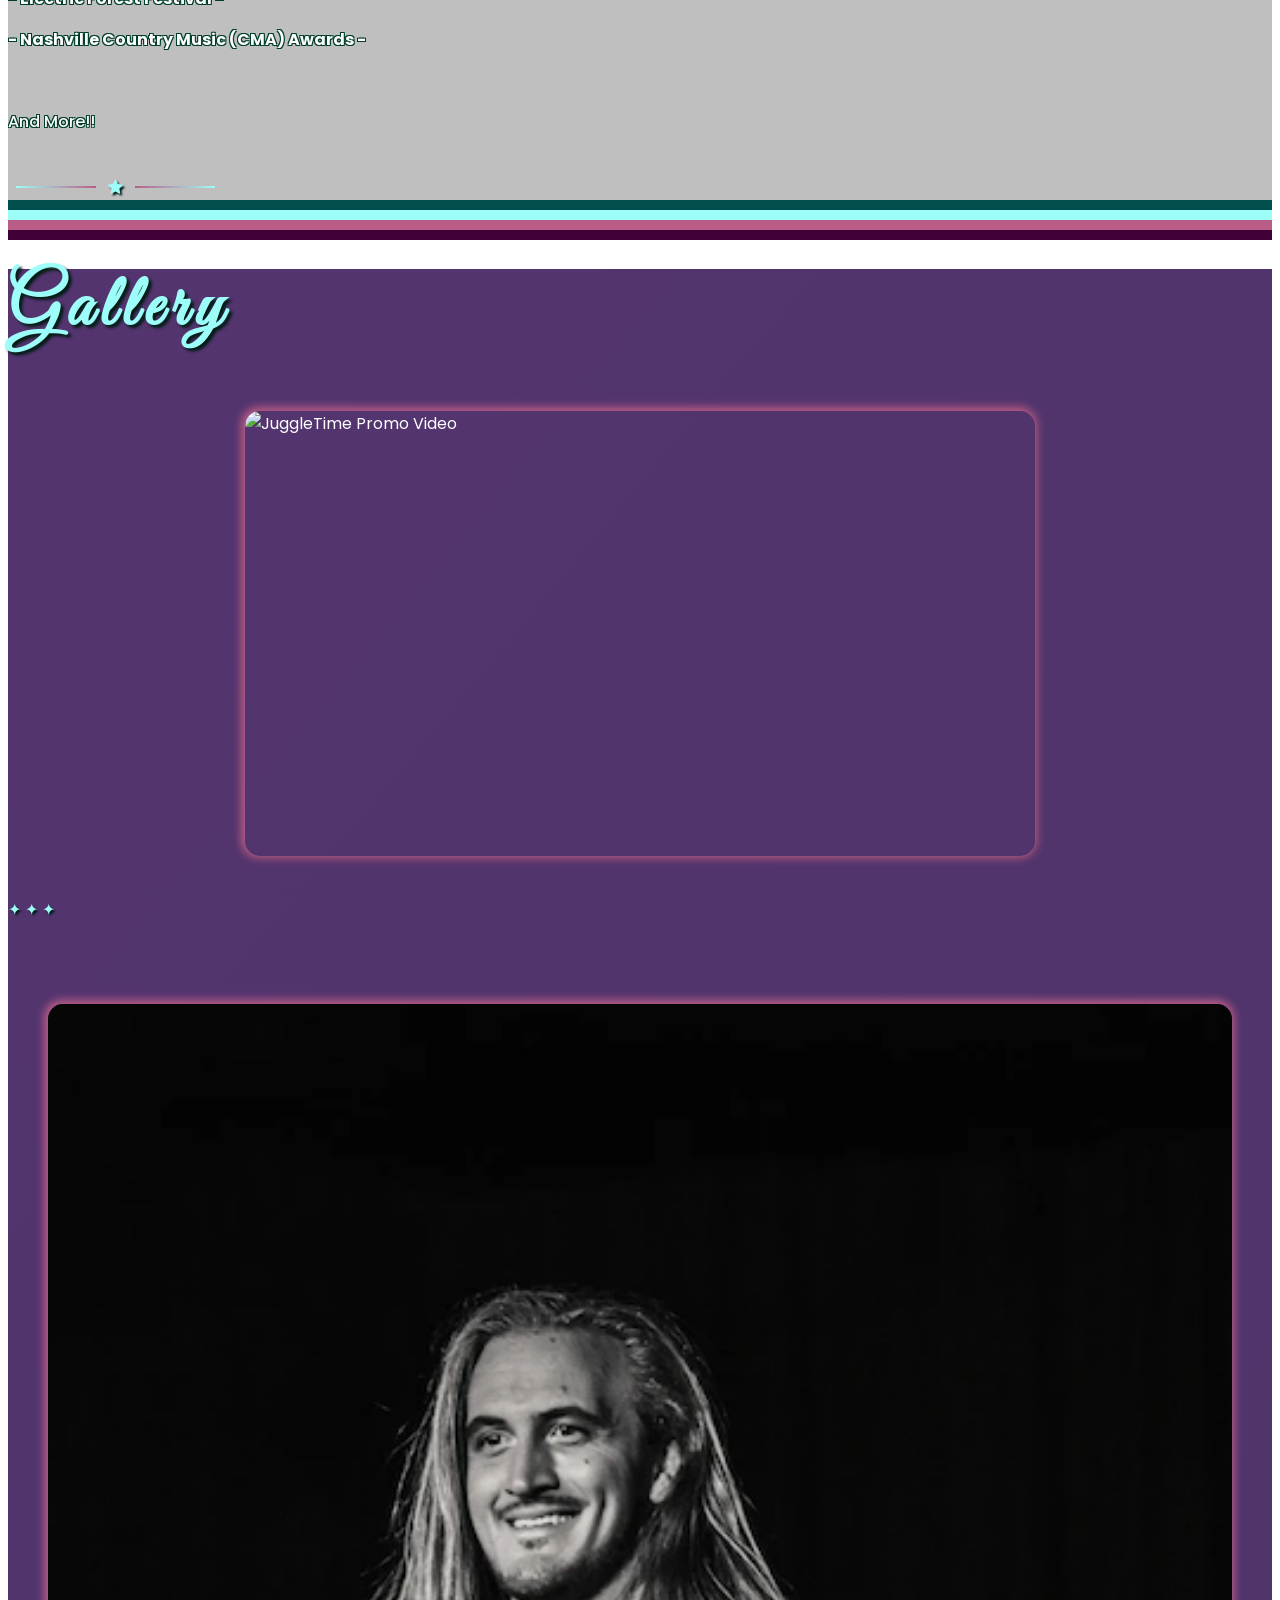
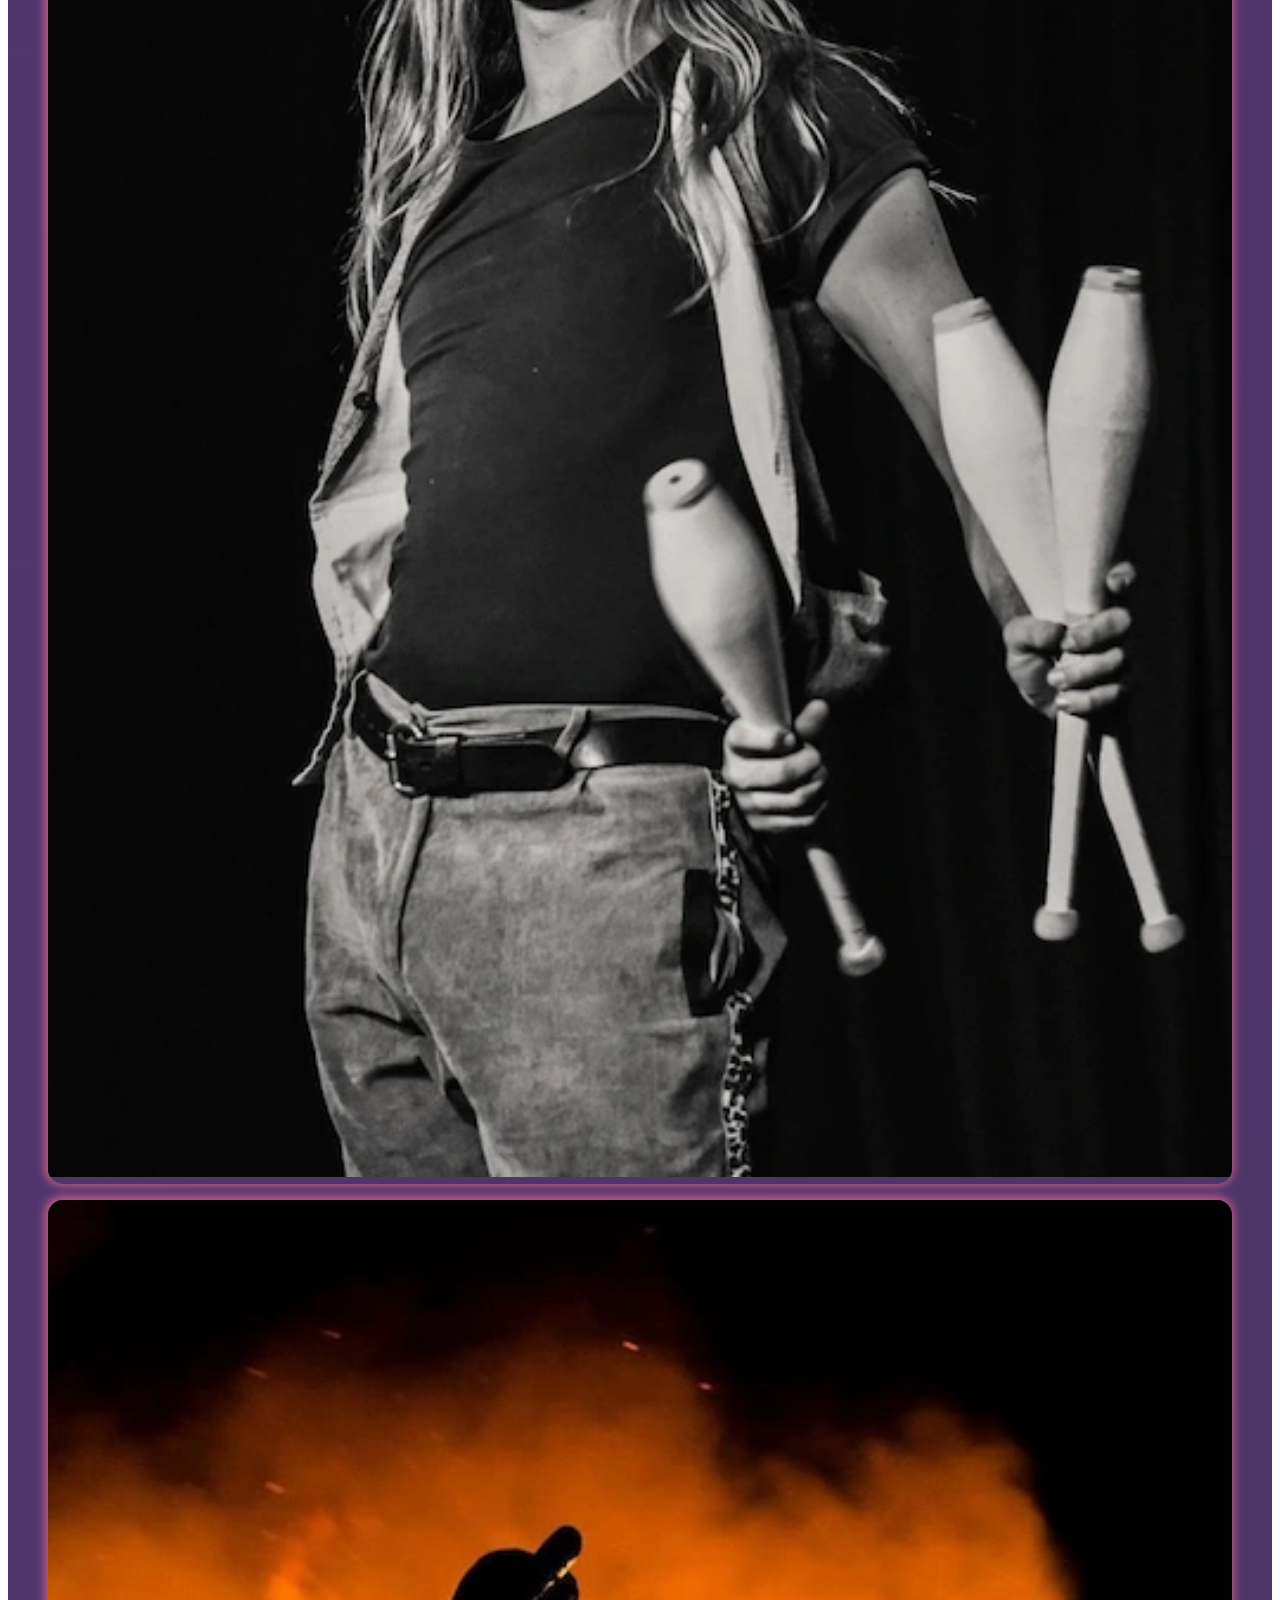
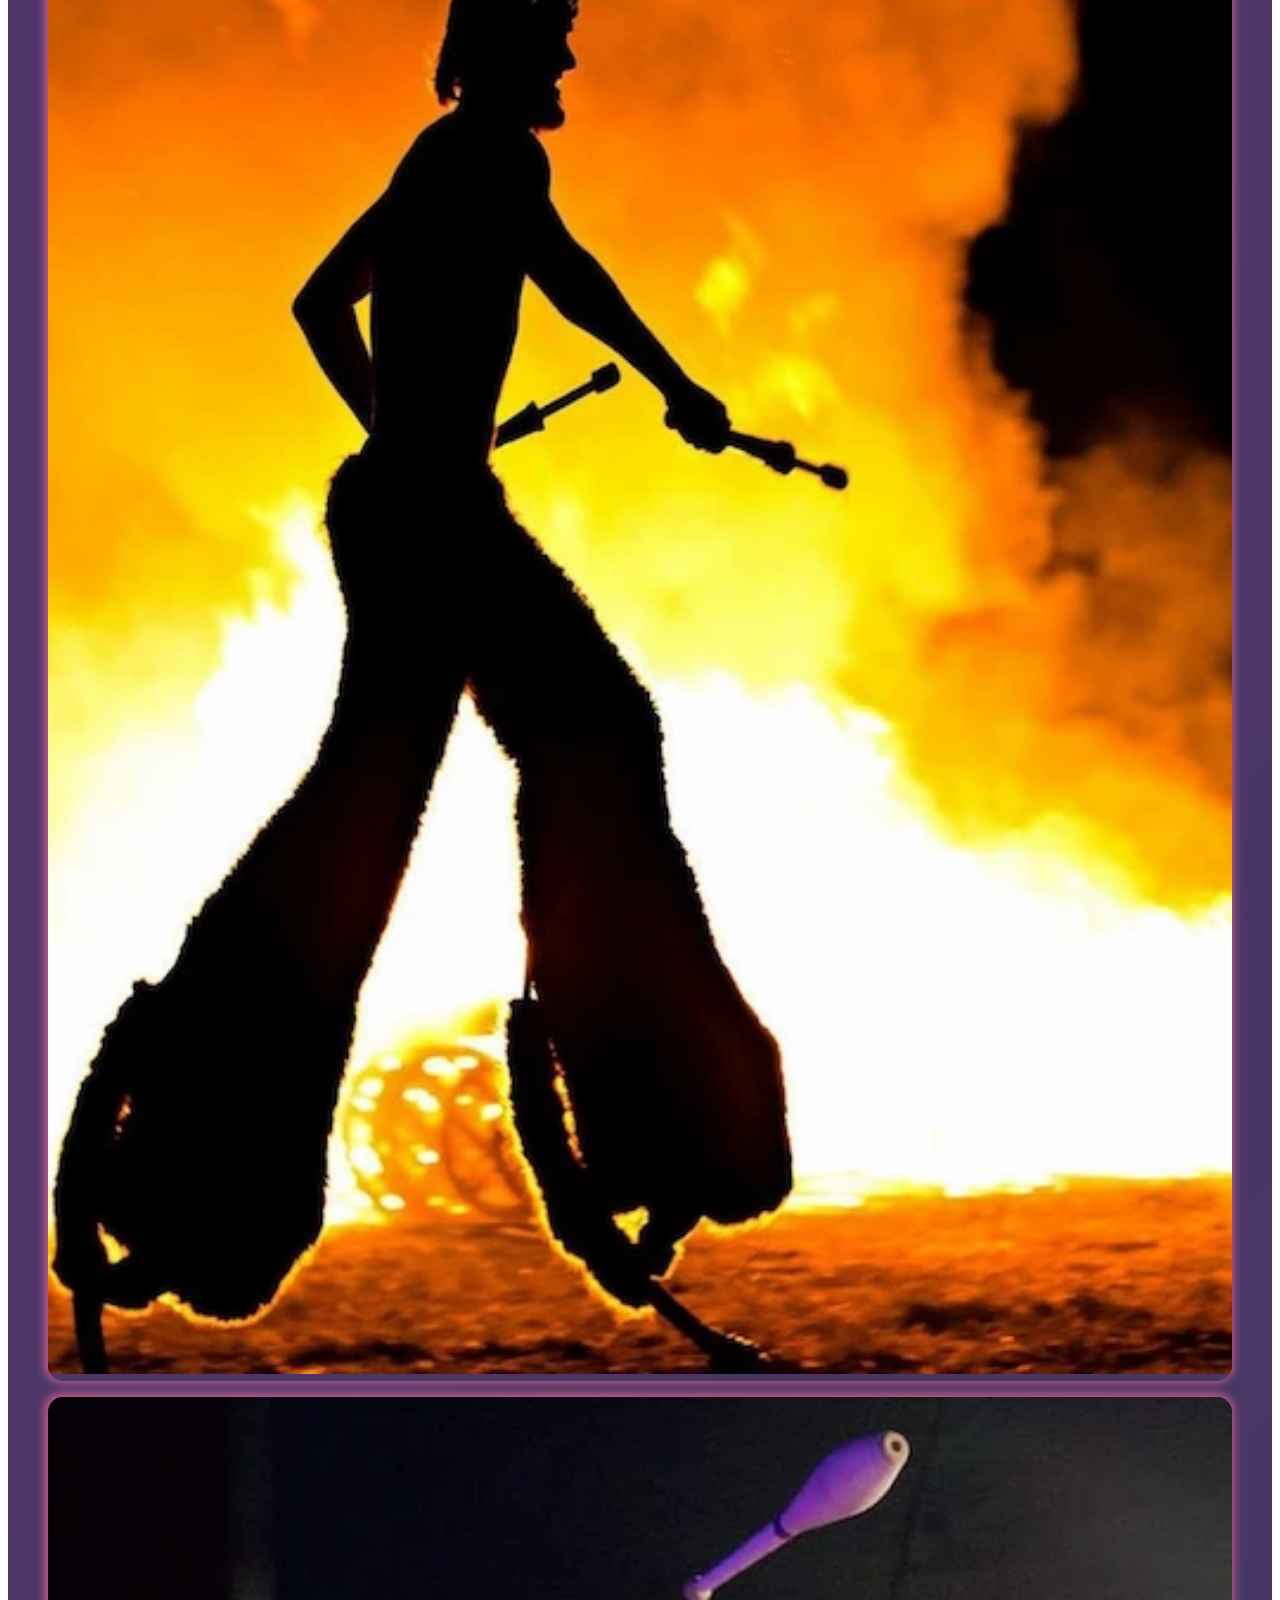
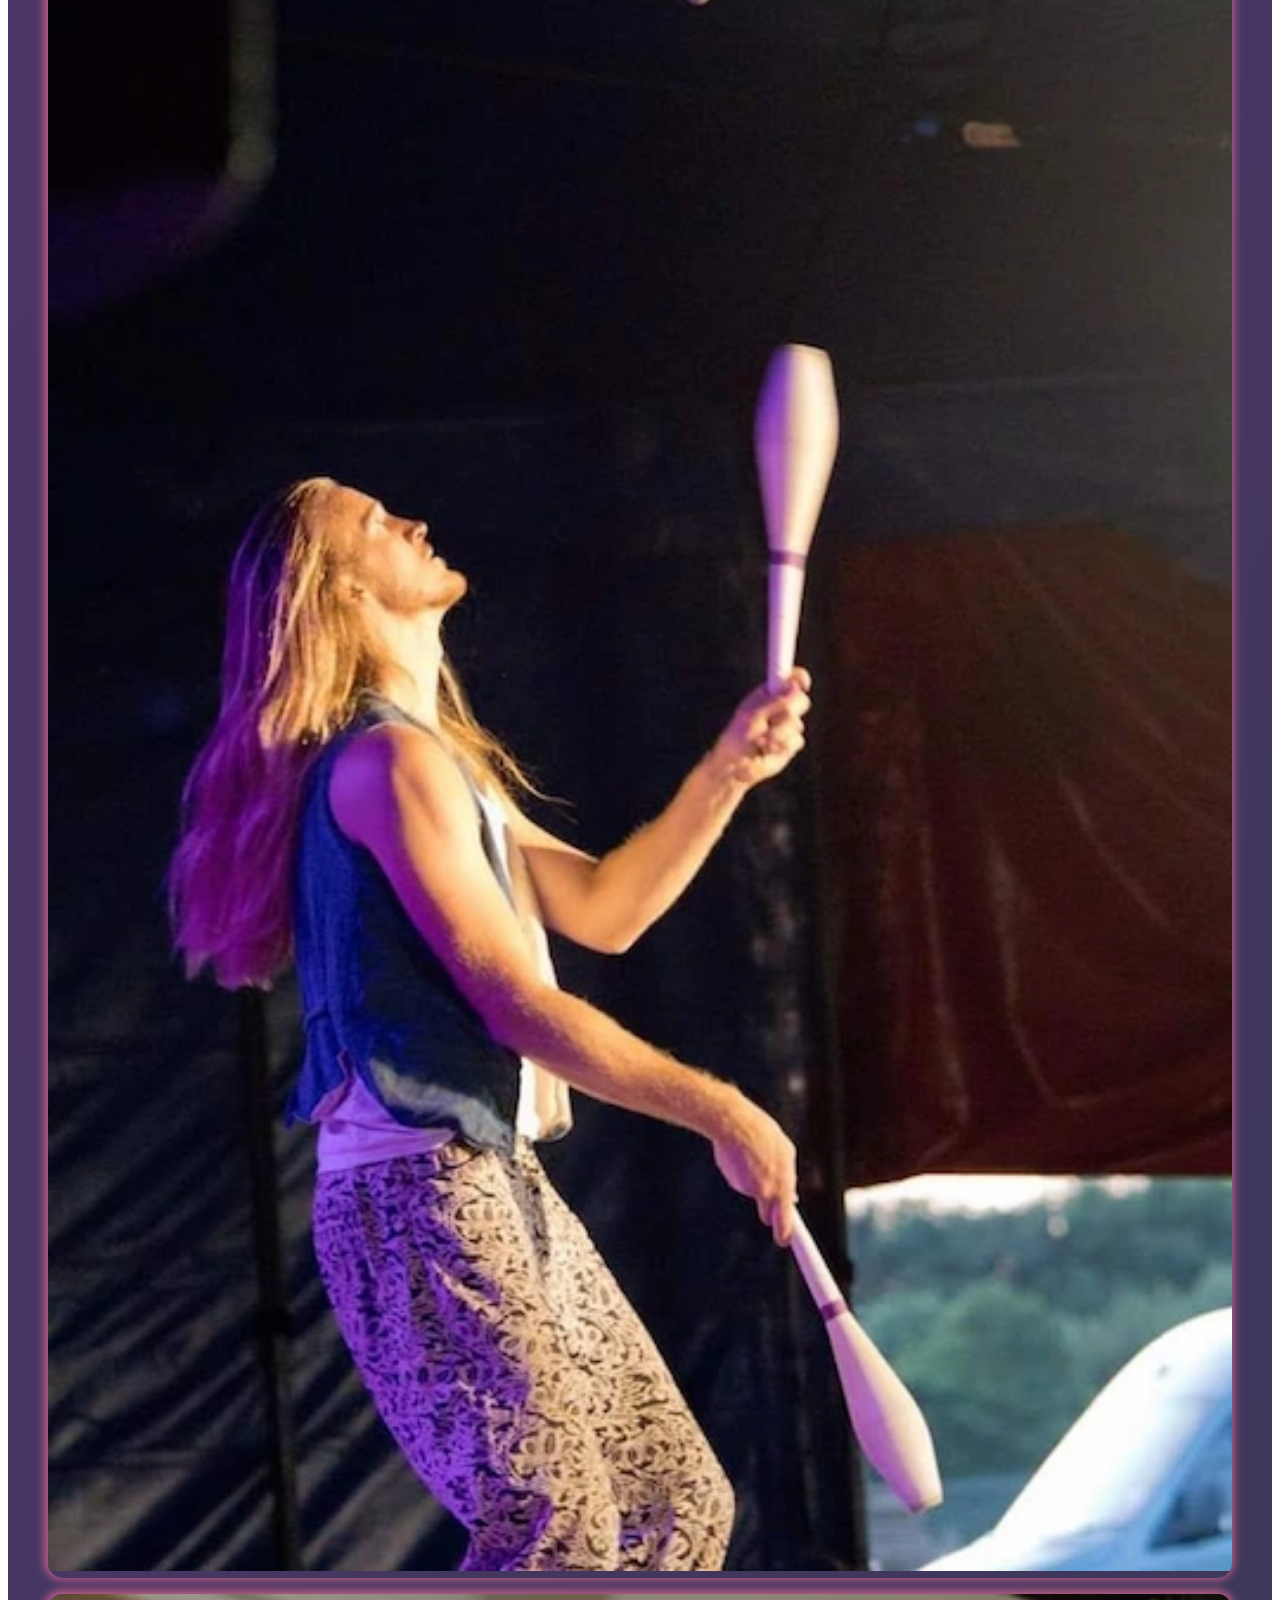
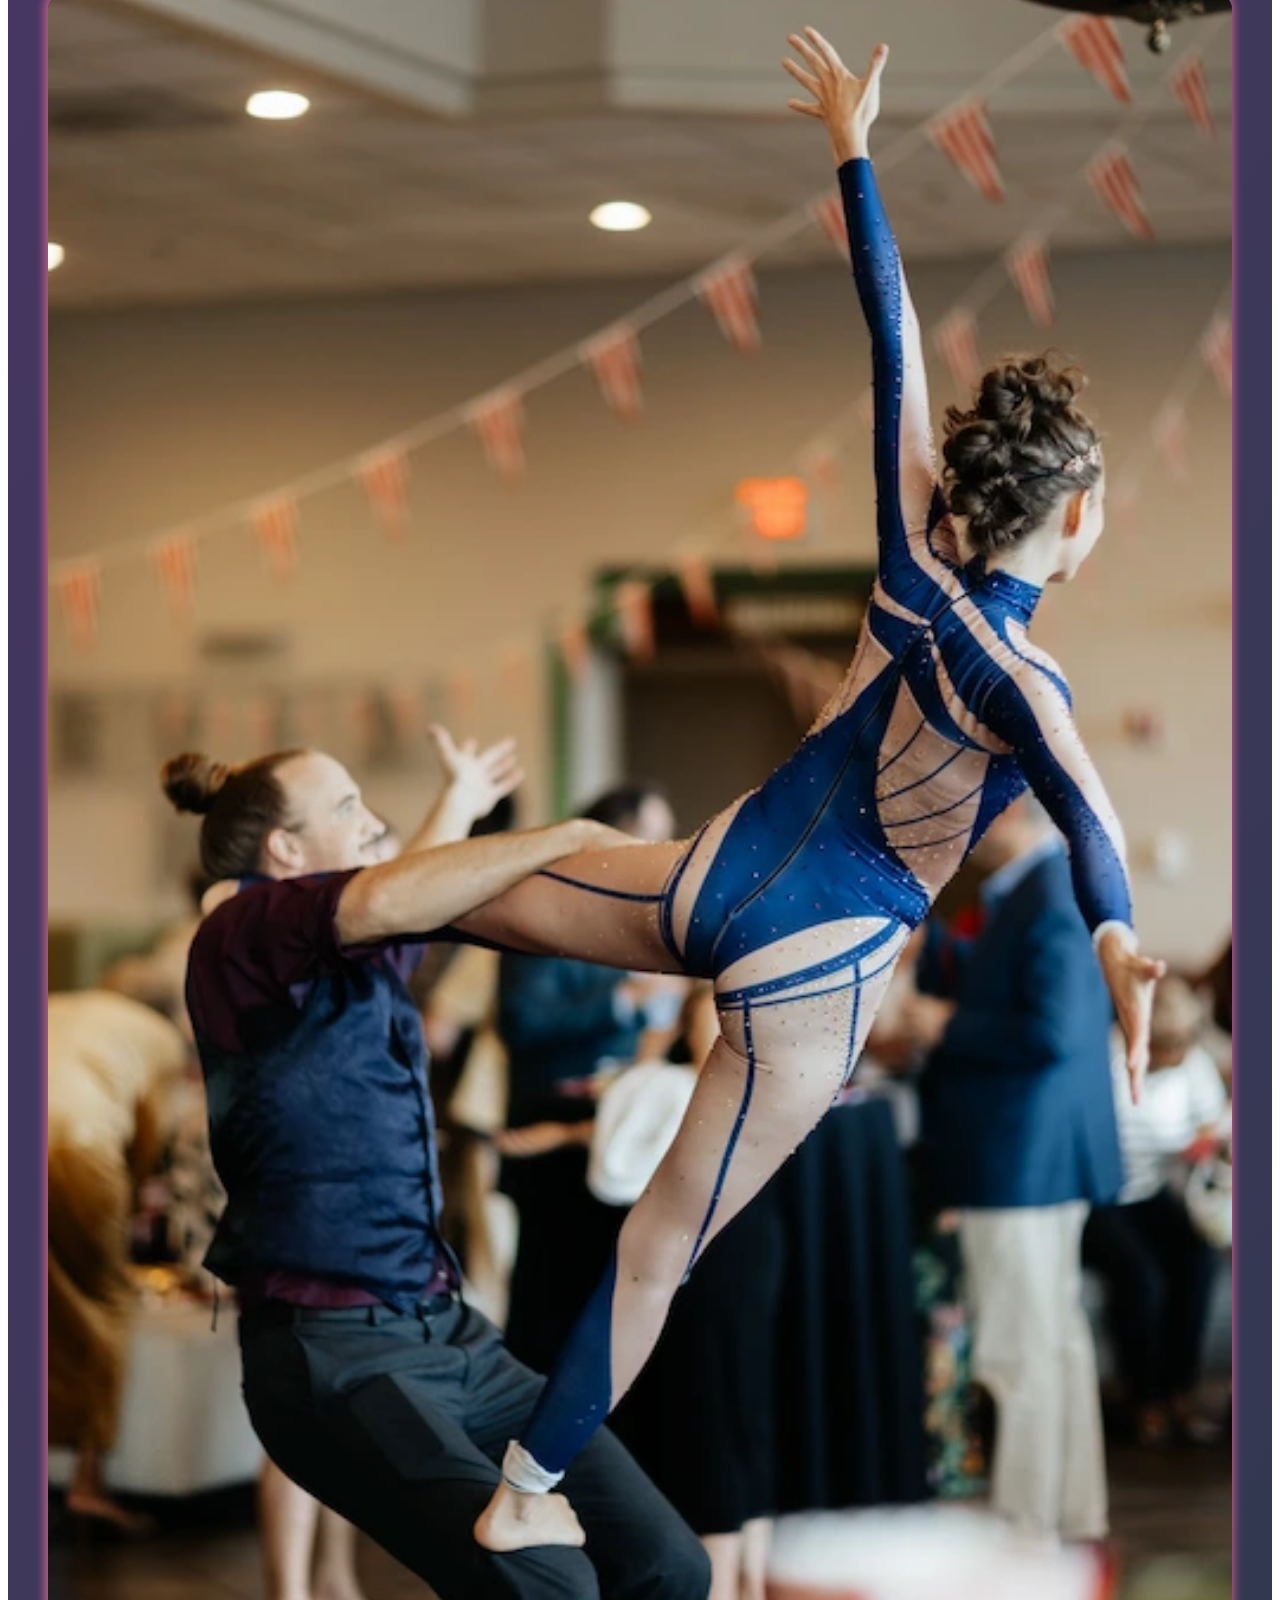
==== commit 88d1aca8: "Footer mobile text size increase. Est budget on form placeholder text" ====
--- a/index.html
+++ b/index.html
@@ -668,7 +668,7 @@
         </div>
         <div class="column is-one-third">
           <h3 class="is-size-4 is-spaced"><b>Contact info</b></h3>
-          <ul class="footer-contact-list is-size-7-mobile">
+          <ul class="footer-contact-list is-size-6-mobile">
             <li class="footer-contact-item">
               <span class="footer-contact-icon" aria-hidden="true"><i class="fa fa-phone"></i></span>
               <a href="tel:423-280-6428">+1 (423) 280-6428</a>
@@ -688,12 +688,11 @@
         <div class="columns">
           <div class="column is-one-third has-text-centered">
             <a href="/">
-              <img class="image is-fullwidth" src="images/logo/juggletime-logo-navbar.webp" style="max-width:60%"
+              <img class="is-fullwidth" src="images/logo/juggletime-logo-navbar.webp" style="max-width:60%"
                 alt="JuggleTime Entertainment Logo" loading="lazy" decoding="async">
             </a>
           </div>
-          <div class="column is-two-thirds">
-            <br>
+          <div class="column is-flex is-justify-content-center is-flex-direction-column is-two-thirds">
             <p class="has-text-centered">
               &copy; 2026 JuggleTime Entertainment. All rights reserved.
             </p>
